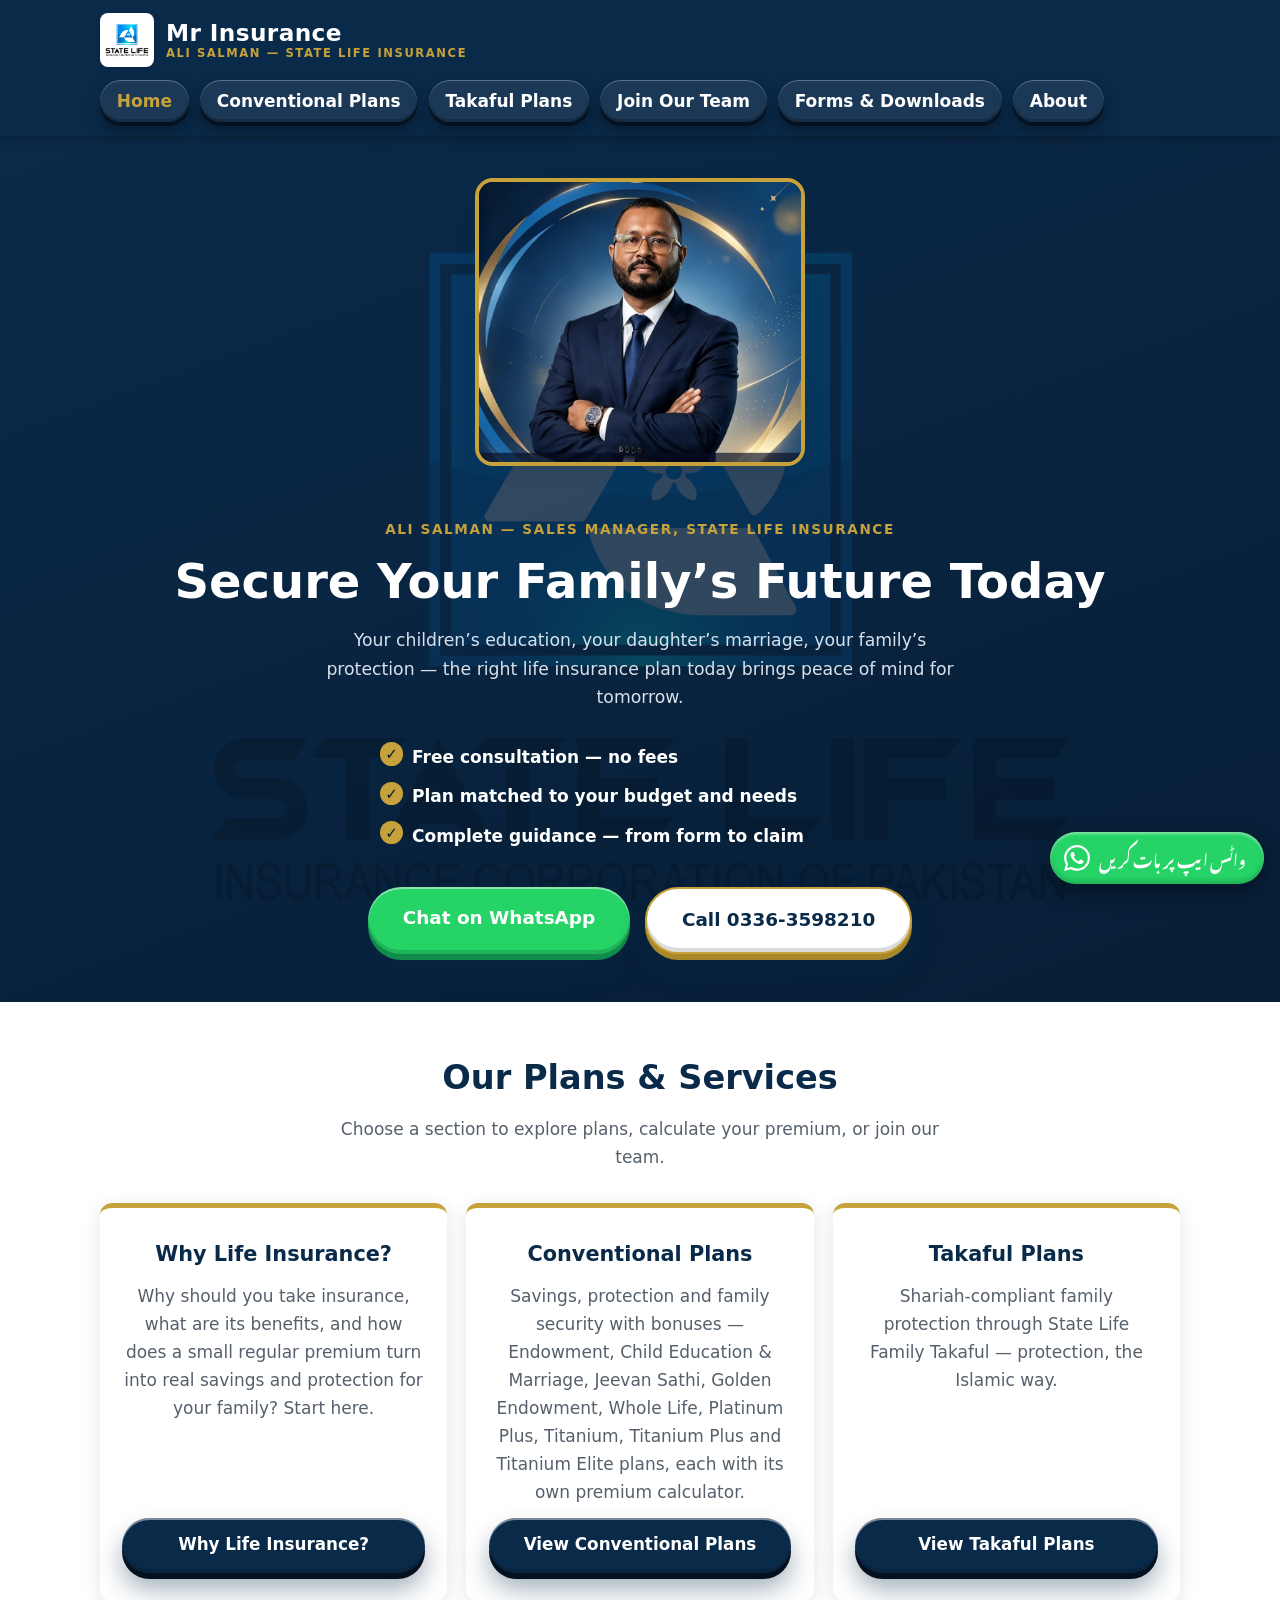
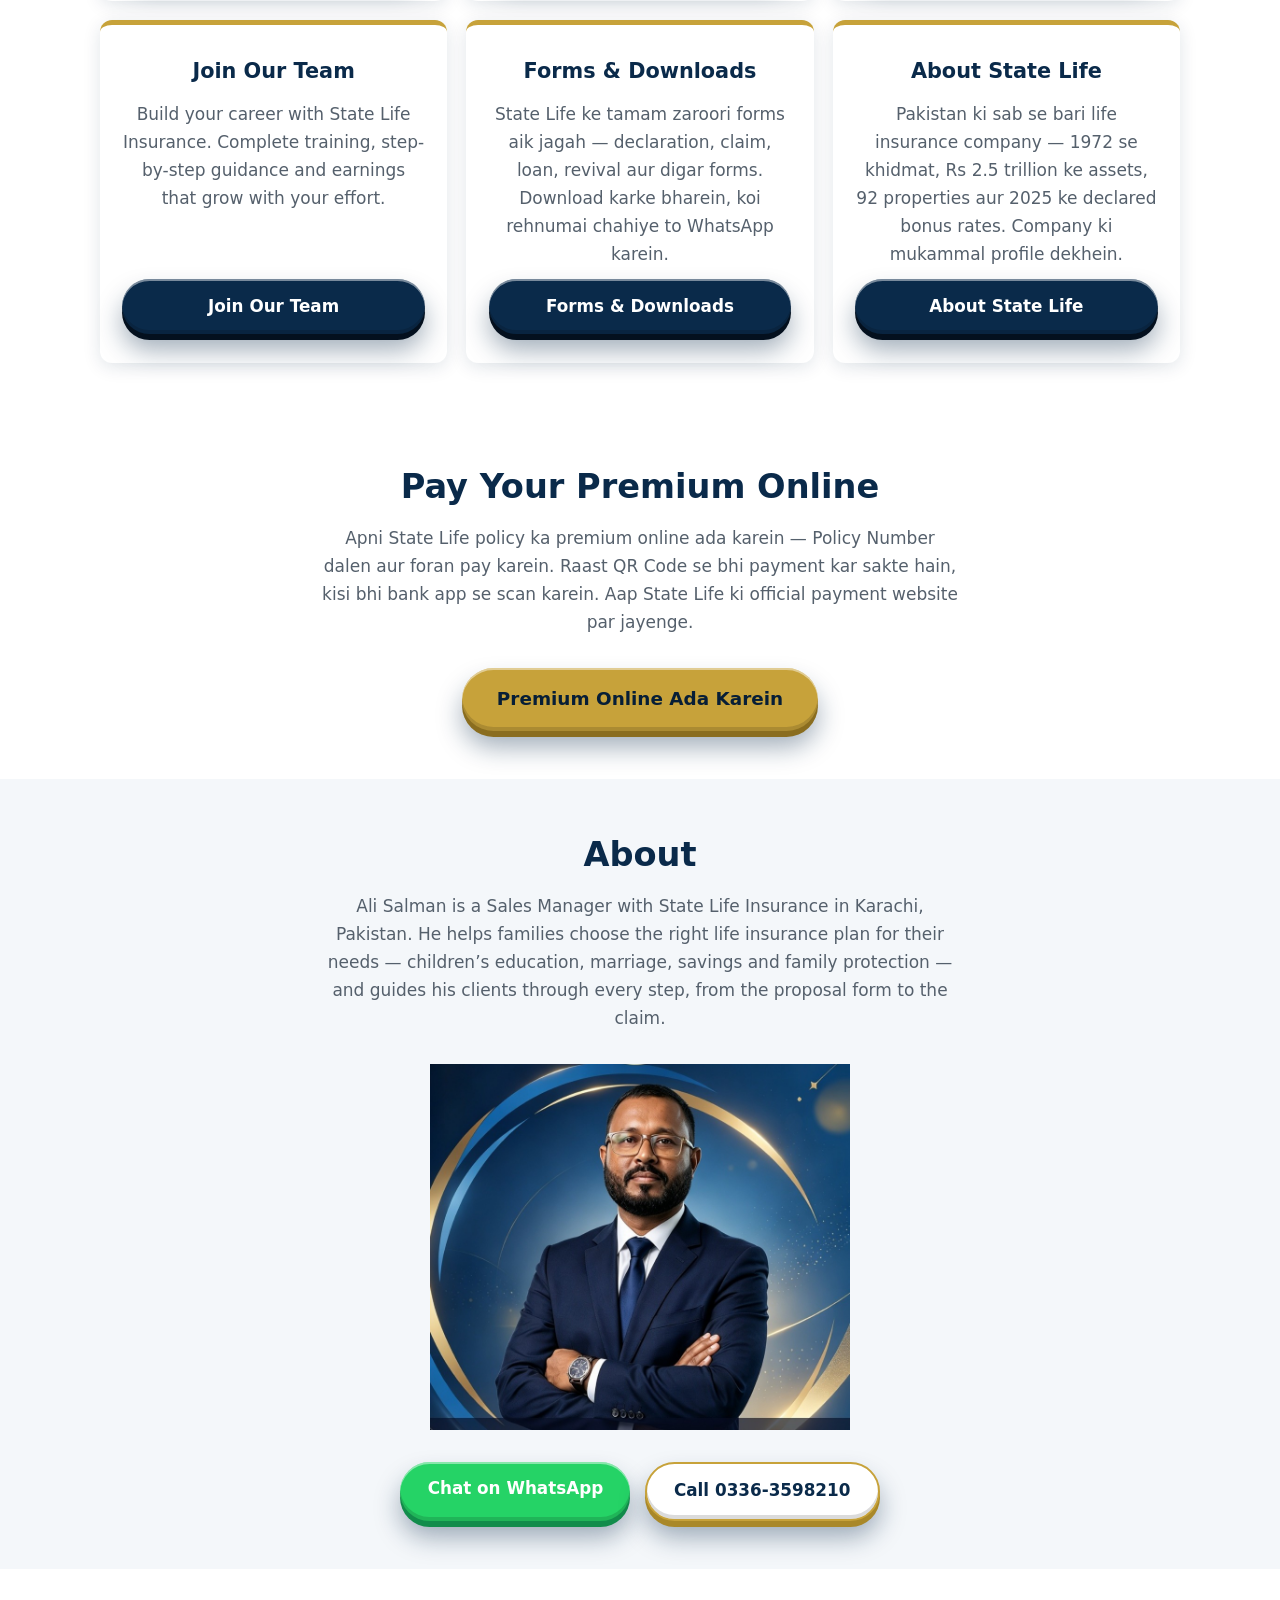
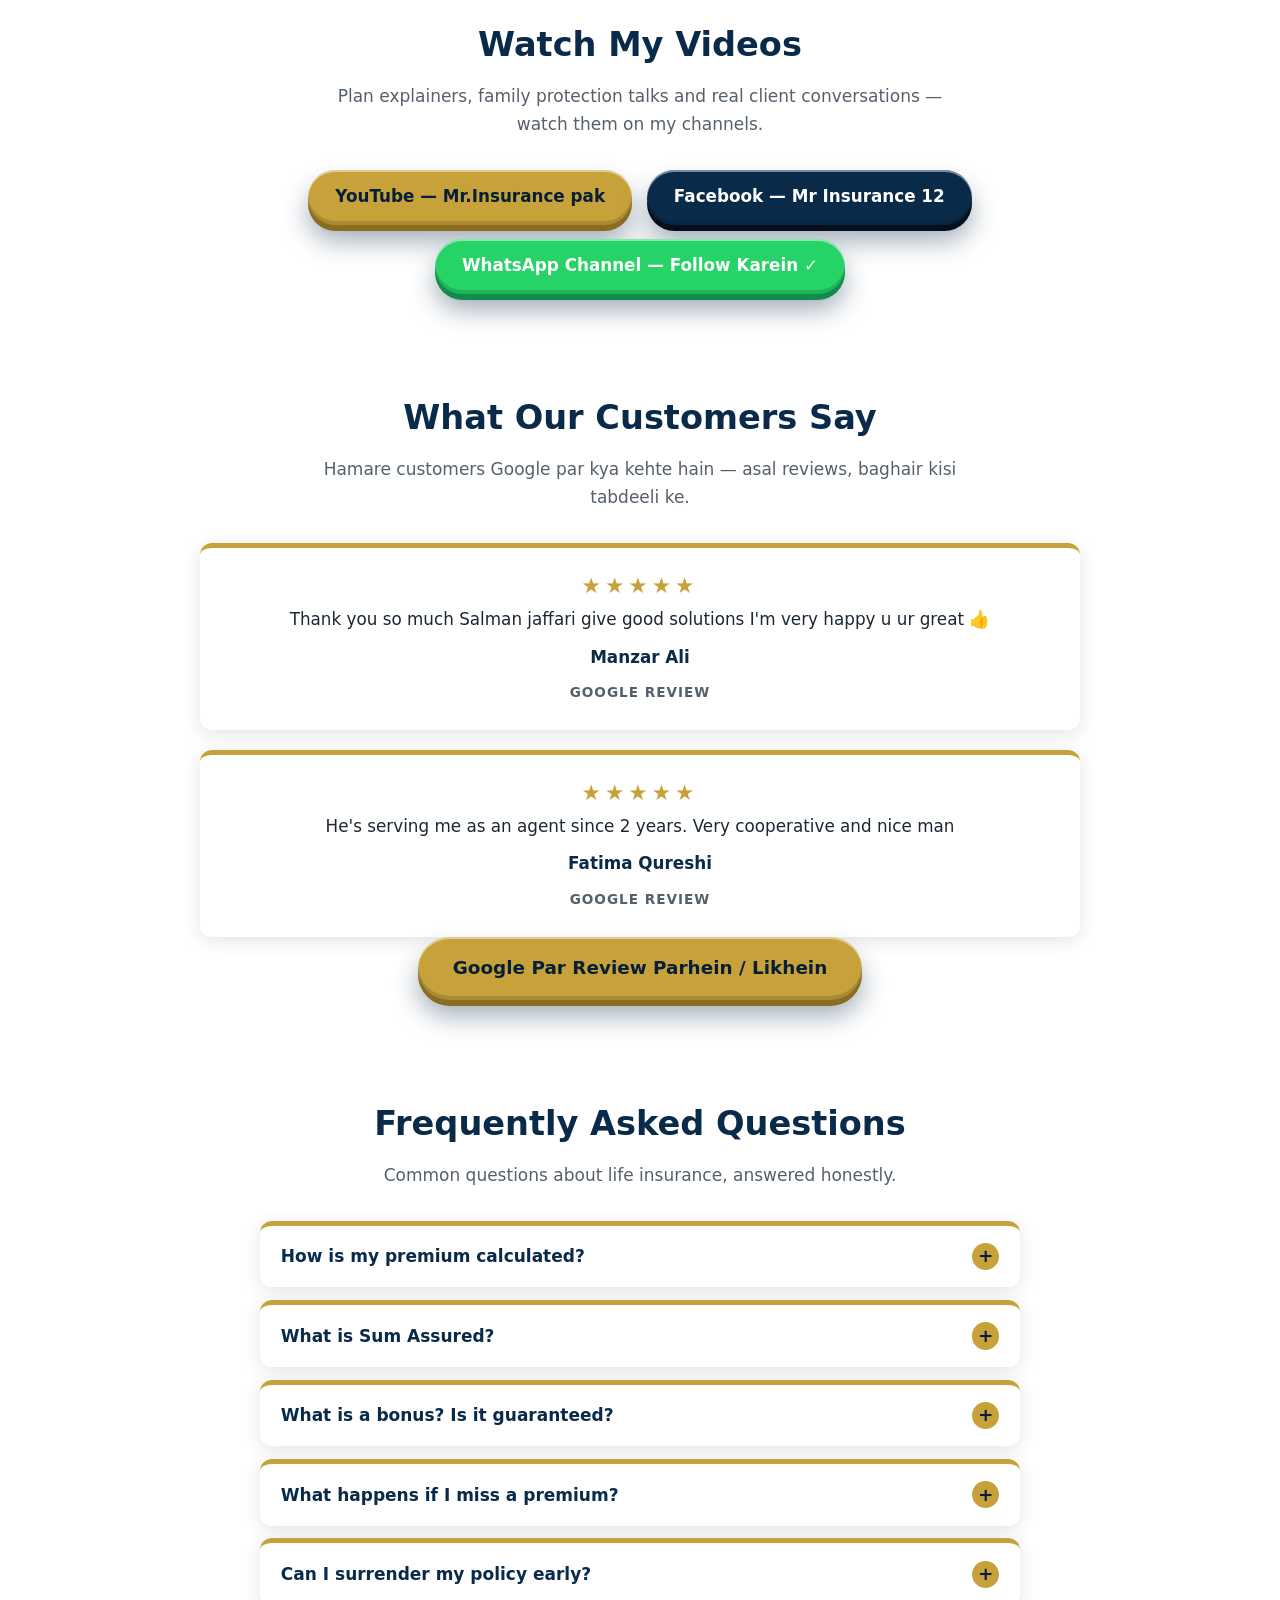
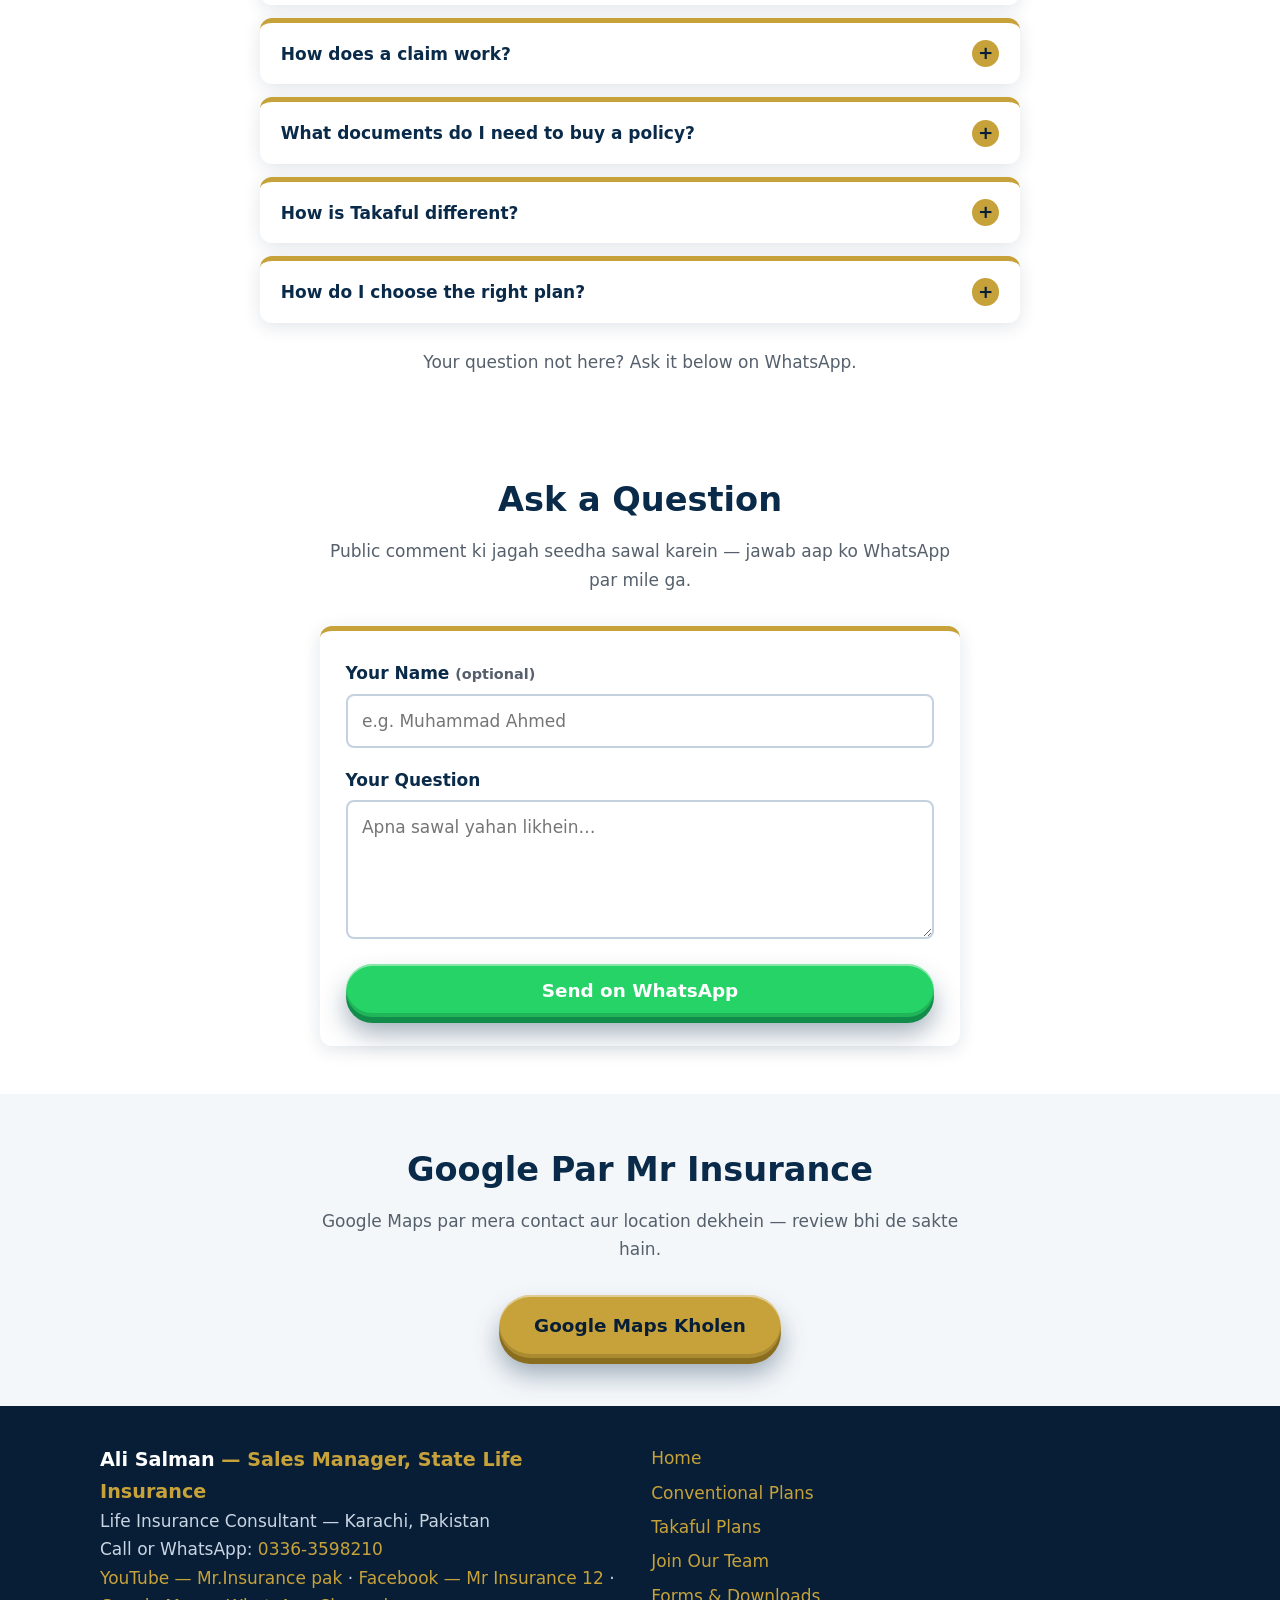
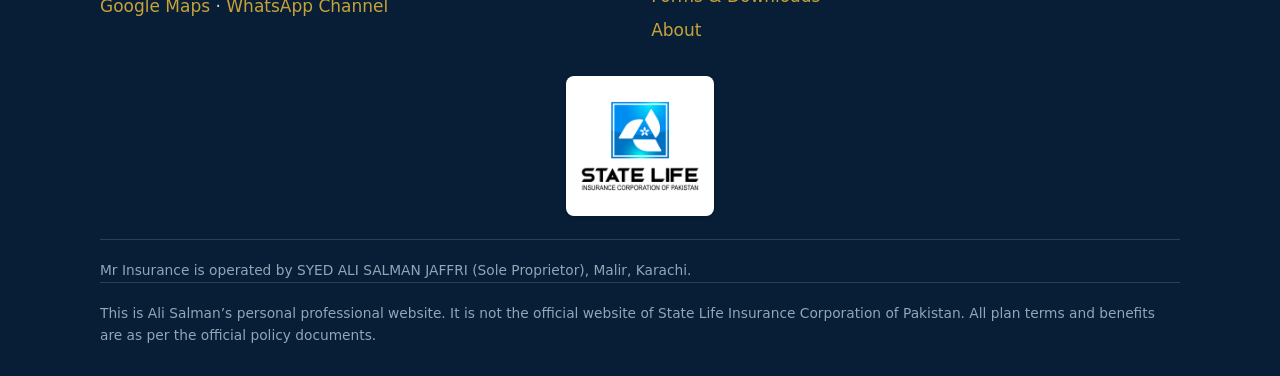
==== index.html @ e121107d "Add files via upload" ====
<!DOCTYPE html>
<html lang="en">
<head>
  <!-- Google tag (gtag.js) -->
<script async src="https://www.googletagmanager.com/gtag/js?id=AW-18501125572"></script>
<script>
  window.dataLayer = window.dataLayer || [];
  function gtag(){dataLayer.push(arguments);}
  gtag('js', new Date());

  gtag('config', 'AW-18501125572');
</script>

  <meta charset="UTF-8">
  <meta name="viewport" content="width=device-width, initial-scale=1.0, viewport-fit=cover">
  <meta name="color-scheme" content="light dark">
  <link rel="icon" href="data:,">
  <title>Mr Insurance — Ali Salman, Sales Manager, State Life Insurance</title>
  <meta name="description" content="Ali Salman, Sales Manager — State Life Insurance, Karachi. Life insurance plans for your family's protection. Free consultation: 0336-3598210.">
  <link rel="canonical" href="https://mrinsurance.pk/">
  <link rel="preconnect" href="https://fonts.googleapis.com">
  <link rel="preconnect" href="https://fonts.gstatic.com" crossorigin>
  <link href="https://fonts.googleapis.com/css2?family=Noto+Nastaliq+Urdu:wght@400;700&display=swap" rel="stylesheet">
  <style>
/* Mr Insurance — Ali Salman, Sales Manager, State Life Insurance
   Palette: deep navy #0A2A4A · gold #C7A23A · light grey #F4F7FA · WhatsApp green #25D366 (WhatsApp buttons only) */

:root {
  --navy: #0A2A4A;
  --navy-dark: #071E36;
  --gold: #C7A23A;
  --gold-dark: #A98829;
  --grey-bg: #F4F7FA;
  --ink: #1C2733;
  --muted: #55606C;
  --whatsapp: #25D366;
  --whatsapp-dark: #1DA851;
  --white: #FFFFFF;
  --radius: 12px;
  --shadow: 0 4px 18px rgba(10, 42, 74, 0.12);
  color-scheme: light;
}

@media (prefers-color-scheme: dark) {
  :root {
    --grey-bg: #0E2438;
    --ink: #E4EBF2;
    --muted: #A9BACA;
    --white: #0A1B2D;
    --shadow: 0 4px 18px rgba(0, 0, 0, 0.45);
    color-scheme: dark;
  }
  body { background: #0A1B2D; }
  .section h2, .content h2, .card h3, .page-head h1, .content .contact-line { color: #D9C98A; }
  .content a { color: #D9C98A; }
  .btn-call { background: transparent; color: #E4EBF2; }
  .btn-call:hover { background: var(--gold); color: var(--navy-dark); }
}

* { box-sizing: border-box; margin: 0; padding: 0; }

html { scroll-behavior: smooth; }

body {
  font-family: "Segoe UI", system-ui, -apple-system, Arial, sans-serif;
  color: var(--ink);
  background: var(--white);
  line-height: 1.65;
  font-size: 17px;
}

img { max-width: 100%; height: auto; display: block; }

a { color: var(--navy); }

.container { width: min(1080px, 92%); margin: 0 auto; }

/* ---------- Views (single-page navigation) ---------- */
.view { display: none; }
.view.active { display: block; }
.back-link {
  display: inline-block;
  margin-bottom: 1.4rem;
  font-weight: 700;
  text-decoration: none;
  color: var(--navy);
}
@media (prefers-color-scheme: dark) { .back-link { color: #D9C98A; } }
.back-link:hover { text-decoration: underline; }

/* ---------- Header ---------- */
.site-header {
  background: var(--navy);
  color: #FFFFFF;
  position: sticky;
  top: 0;
  z-index: 50;
  box-shadow: 0 2px 10px rgba(0, 0, 0, 0.25);
}
.header-inner {
  display: flex;
  align-items: center;
  justify-content: space-between;
  gap: 1rem;
  padding: 0.8rem 0;
}
.brand {
  color: #FFFFFF;
  text-decoration: none;
  font-size: 1.45rem;
  font-weight: 700;
  letter-spacing: 0.4px;
  line-height: 1.15;
}
.brand span { color: var(--gold); display: block; font-size: 0.72rem; font-weight: 600; letter-spacing: 1.6px; text-transform: uppercase; }
.brand-group { display: flex; align-items: center; gap: 0.75rem; min-width: 0; }
.logo-chip { background: #FFFFFF; border-radius: 8px; display: inline-flex; align-items: center; justify-content: center; flex-shrink: 0; box-shadow: 0 1px 4px rgba(0, 0, 0, 0.18); }
.logo-chip--header { padding: 5px; }
.logo-chip--header img { height: 44px; width: auto; max-width: none; display: block; }
.logo-chip--footer { padding: 10px 14px; }
.logo-chip--footer img { height: 120px; width: auto; max-width: 100%; display: block; }
@media (max-width: 560px) {
}
.footer-logo { text-align: center; margin-bottom: 1.4rem; }
@media (max-width: 560px) {
  .brand-group { gap: 0.55rem; }
  .logo-chip--header { padding: 4px; border-radius: 7px; }
  .logo-chip--header img { height: 38px; }
  .brand { font-size: 1.25rem; }
  .logo-chip--footer img { height: 104px; }
}
.nav-toggle {
  background: transparent;
  border: 2px solid var(--gold);
  color: #FFFFFF;
  border-radius: 8px;
  font-size: 1.2rem;
  line-height: 1;
  padding: 0.45rem 0.7rem;
  cursor: pointer;
  box-shadow:
    inset 0 2px 0 rgba(255, 255, 255, 0.25),
    inset 0 -3px 0 rgba(0, 0, 0, 0.25),
    0 5px 0 rgba(4, 16, 30, 0.9),
    0 12px 20px rgba(0, 0, 0, 0.35);
  transition: box-shadow 0.15s ease;
  animation: btn-float 3s ease-in-out infinite alternate;
}
.nav-toggle:hover {
  animation-play-state: paused;
  transform: translateY(-3px) scale(1.03);
  box-shadow:
    inset 0 2px 0 rgba(255, 255, 255, 0.3),
    inset 0 -3px 0 rgba(0, 0, 0, 0.25),
    0 8px 0 rgba(4, 16, 30, 0.9),
    0 18px 28px rgba(0, 0, 0, 0.45);
}
.main-nav { display: none; }
.main-nav.open { display: block; }
.main-nav ul { list-style: none; padding: 0 0 0.9rem; }
.main-nav li { margin-bottom: 0.55rem; }
.main-nav li:last-child { margin-bottom: 0; }
/* Raised 3D pills for the nav items — same layered-shadow depth and gentle
   automatic float as the buttons. */
.main-nav a {
  display: block;
  color: #FFFFFF;
  text-decoration: none;
  padding: 0.55rem 1.1rem;
  font-weight: 600;
  text-align: center;
  background: rgba(255, 255, 255, 0.07);
  border-radius: 999px;
  box-shadow:
    inset 0 1px 0 rgba(255, 255, 255, 0.28),
    inset 0 -3px 0 rgba(0, 0, 0, 0.22),
    0 4px 0 rgba(4, 16, 30, 0.9),
    0 10px 18px rgba(0, 0, 0, 0.35);
  transition: box-shadow 0.15s ease, background 0.12s ease;
  animation: btn-float 3s ease-in-out infinite alternate;
}
.main-nav li:nth-child(2) a { animation-delay: 0.4s; }
.main-nav li:nth-child(3) a { animation-delay: 0.8s; }
.main-nav li:nth-child(4) a { animation-delay: 1.2s; }
.main-nav li:nth-child(5) a { animation-delay: 1.6s; }
.main-nav a:hover {
  animation-play-state: paused;
  transform: translateY(-3px) scale(1.03);
  box-shadow:
    inset 0 1px 0 rgba(255, 255, 255, 0.32),
    inset 0 -3px 0 rgba(0, 0, 0, 0.22),
    0 7px 0 rgba(4, 16, 30, 0.9),
    0 16px 26px rgba(0, 0, 0, 0.45);
}
.main-nav a:hover, .main-nav a.active { color: var(--gold); }

@media (min-width: 820px) {
  .nav-toggle { display: none; }
  .main-nav { display: block; }
  .main-nav ul { display: flex; gap: 0.7rem; padding: 0 0 0.9rem; }
  .main-nav li { margin-bottom: 0; }
  .main-nav a { padding: 0.45rem 1.05rem; }
}

/* ---------- Hero ---------- */
.hero {
  position: relative;
  overflow: hidden;
  background: linear-gradient(160deg, var(--navy) 0%, var(--navy-dark) 100%);
  color: #FFFFFF;
  padding: 2.6rem 0 3rem;
  text-align: center;
}
.hero .eyebrow {
  color: var(--gold);
  font-weight: 700;
  letter-spacing: 1.6px;
  text-transform: uppercase;
  font-size: 0.85rem;
  margin-bottom: 0.8rem;
}
.hero h1 {
  font-size: clamp(1.9rem, 5.5vw, 3rem);
  line-height: 1.2;
  margin-bottom: 1rem;
}
.hero .sub { color: #D7E1EC; max-width: 640px; margin: 0 auto 1.6rem; font-size: 1.08rem; }
.hero-photo {
  width: 210px;
  height: 210px;
  object-fit: cover;
  object-position: center 4%;
  border-radius: 50%;
  border: 4px solid var(--gold);
  margin: 0 auto 1.6rem;
  box-shadow: var(--shadow);
}
.hero-poster {
  display: block;
  width: 330px;
  max-width: 86%;
  height: auto;
  border-radius: 18px;
  border: 4px solid var(--gold);
  box-shadow: var(--shadow);
  margin: 0 auto 1.6rem;
}
.hero-media {
  display: flex;
  align-items: center;
  justify-content: center;
  gap: 2.2rem;
  margin-bottom: 1.6rem;
}
.hero-media .hero-photo { margin: 0; }
/* Home view only: one fixed State Life logo watermark behind the whole scrolling Home page */
.home-watermark {
  position: fixed;
  top: 64%;
  left: 50%;
  transform: translate(-50%, -50%);
  width: min(92vw, 880px);
  max-width: none;
  opacity: 0.16;
  pointer-events: none;
  z-index: 1;
}
.hero .container { position: relative; z-index: 2; }
.ticks {
  list-style: none;
  max-width: 520px;
  margin: 0 auto 2rem;
  text-align: left;
}
.ticks li { padding: 0.35rem 0 0.35rem 2rem; position: relative; font-weight: 600; }
.ticks li::before {
  content: "✓";
  position: absolute;
  left: 0;
  top: 0.3rem;
  background: var(--gold);
  color: var(--navy-dark);
  width: 1.45rem;
  height: 1.45rem;
  border-radius: 50%;
  display: grid;
  place-items: center;
  font-size: 0.95rem;
  font-weight: 800;
}

/* ---------- Buttons ---------- */
/* Raised 3D ("ubhra hua") buttons: layered shadows (top highlight, solid
   bottom edge, deep drop shadow) plus a gentle automatic float. */
@keyframes btn-float {
  from { transform: translateY(-3px); }
  to   { transform: translateY(3px); }
}
.btn-row { display: flex; flex-wrap: wrap; gap: 0.9rem; justify-content: center; }
.btn {
  --btn-edge: #071E36;
  display: inline-block;
  text-decoration: none;
  font-weight: 700;
  font-size: 1.05rem;
  padding: 0.85rem 1.7rem;
  border-radius: 999px;
  box-shadow:
    inset 0 2px 0 rgba(255, 255, 255, 0.45),
    inset 0 -4px 0 rgba(0, 0, 0, 0.14),
    0 6px 0 var(--btn-edge),
    0 16px 26px rgba(10, 42, 74, 0.38);
  transition: box-shadow 0.15s ease, background 0.12s ease;
  animation: btn-float 3s ease-in-out infinite alternate;
}
.btn:hover {
  animation-play-state: paused;
  transform: translateY(-3px) scale(1.03);
  box-shadow:
    inset 0 2px 0 rgba(255, 255, 255, 0.5),
    inset 0 -4px 0 rgba(0, 0, 0, 0.14),
    0 9px 0 var(--btn-edge),
    0 24px 36px rgba(10, 42, 74, 0.48);
}
.btn:active {
  animation-play-state: paused;
  transform: translateY(2px) scale(0.99);
  box-shadow:
    inset 0 2px 0 rgba(255, 255, 255, 0.4),
    inset 0 -2px 0 rgba(0, 0, 0, 0.14),
    0 2px 0 var(--btn-edge),
    0 8px 14px rgba(10, 42, 74, 0.3);
}
.btn-whatsapp { --btn-edge: #128C4B; background: var(--whatsapp); color: #FFFFFF; }
.btn-whatsapp:hover { background: var(--whatsapp-dark); }
.btn-call { --btn-edge: #A98829; background: #FFFFFF; color: var(--navy); border: 2px solid var(--gold); }
.btn-call:hover { background: var(--gold); color: var(--navy-dark); }
.btn-gold { --btn-edge: #8A6D1F; background: var(--gold); color: var(--navy-dark); }
.btn-gold:hover { background: var(--gold-dark); color: #FFFFFF; }
.btn-navy { --btn-edge: #04101E; background: var(--navy); color: #FFFFFF; }
.btn-navy:hover { background: var(--navy-dark); color: var(--gold); }
.btn-large { font-size: 1.15rem; padding: 1rem 2.2rem; }
@media (prefers-reduced-motion: reduce) {
  .btn, .nav-toggle, .main-nav a { animation: none; }
  .btn:hover, .nav-toggle:hover, .main-nav a:hover { transform: none; }
}

/* ---------- Sections & cards ---------- */
.section { padding: 3rem 0; }
.section-grey { background: var(--grey-bg); }
.section h2 {
  text-align: center;
  color: var(--navy);
  font-size: clamp(1.5rem, 4vw, 2.1rem);
  margin-bottom: 0.6rem;
}
.section .lead { text-align: center; color: var(--muted); max-width: 640px; margin: 0 auto 2rem; }

.cards { display: grid; gap: 1.2rem; }
@media (min-width: 760px) { .cards { grid-template-columns: repeat(3, 1fr); } }
.card {
  background: var(--white);
  border-radius: var(--radius);
  box-shadow: var(--shadow);
  padding: 1.8rem 1.4rem;
  text-align: center;
  border-top: 5px solid var(--gold);
  display: flex;
  flex-direction: column;
  gap: 0.7rem;
}
@media (prefers-color-scheme: dark) { .card { background: #10293F; } }
.card h3 { color: var(--navy); font-size: 1.3rem; }
.card p { color: var(--muted); flex: 1; }

.plan-list { display: grid; gap: 1rem; max-width: 640px; margin: 0 auto; }
.plan-list .btn { text-align: center; }

/* ---------- Content pages ---------- */
.page-head {
  background: var(--grey-bg);
  border-bottom: 3px solid var(--gold);
  padding: 2.2rem 0 1.8rem;
  text-align: center;
}
.page-head h1 { color: var(--navy); font-size: clamp(1.7rem, 4.5vw, 2.4rem); }
.page-head .tagline { color: var(--gold-dark); font-weight: 700; font-size: 1.1rem; margin-top: 0.3rem; }

.content { padding: 2.4rem 0 3rem; }
.content .poster {
  border-radius: var(--radius);
  box-shadow: var(--shadow);
  margin: 0 auto 2rem;
  max-width: 680px;
  width: 100%;
}
.content .cert-caption {
  text-align: center;
  color: var(--navy);
  font-size: 1.2rem;
  font-weight: 700;
  margin: 2.2rem 0 0.9rem;
}
.content .certificate {
  border-radius: var(--radius);
  box-shadow: var(--shadow);
  margin: 0 auto 2rem;
  max-width: 820px;
  width: 100%;
}
.advisor-card {
  display: flex;
  align-items: center;
  gap: 1.6rem;
  background: #FFFFFF;
  border: 1px solid #E3E8EF;
  border-top: 5px solid var(--gold);
  border-radius: var(--radius);
  box-shadow: var(--shadow);
  padding: 1.4rem 1.6rem;
  margin: 1.8rem 0 2rem;
}
.advisor-card img {
  width: 170px;
  height: 170px;
  object-fit: cover;
  object-position: top center;
  border-radius: var(--radius);
  border: 3px solid var(--gold);
  flex-shrink: 0;
}
.advisor-card .advisor-label {
  color: var(--gold-dark);
  font-weight: 700;
  font-size: 0.85rem;
  letter-spacing: 1.6px;
  text-transform: uppercase;
  margin-bottom: 0.25rem;
}
.advisor-card .advisor-name {
  color: var(--navy);
  font-size: 1.45rem;
  font-weight: 800;
  line-height: 1.25;
  margin-bottom: 0.5rem;
}
.advisor-card p { margin-bottom: 0; }
@media (max-width: 640px) {
  .advisor-card { flex-direction: column; text-align: center; padding: 1.4rem 1.2rem; }
  .advisor-card img { width: 150px; height: 150px; }
}
.leader-card {
  display: flex;
  align-items: center;
  gap: 1.6rem;
  background: #FFFFFF;
  border: 1px solid #E3E8EF;
  border-top: 5px solid var(--gold);
  border-radius: var(--radius);
  box-shadow: var(--shadow);
  padding: 1.4rem 1.6rem;
  margin: 0 0 2rem;
}
@media (prefers-color-scheme: dark) { .leader-card { background: #10293F; border-color: #24405C; } }
.leader-card img {
  width: 170px;
  height: 170px;
  object-fit: cover;
  object-position: center 4%;
  border-radius: 50%;
  border: 4px solid var(--gold);
  flex-shrink: 0;
}
.leader-card img.anchor-top { object-position: center 9%; }
.leader-card .round-photo {
  width: 170px;
  height: 170px;
  border-radius: 50%;
  border: 4px solid var(--gold);
  overflow: hidden;
  flex-shrink: 0;
}
.leader-card .round-photo img {
  width: 100%;
  height: 100%;
  object-fit: cover;
  border: none;
  border-radius: 0;
  transform: scale(1.9);
  transform-origin: 50% 30%;
}
.leader-card .initials-photo {
  display: grid;
  place-items: center;
  background: var(--gold);
}
.leader-card .initials-photo span {
  font-size: 3.4rem;
  font-weight: 800;
  color: var(--navy-dark);
  letter-spacing: 2px;
  line-height: 1;
}
.leader-card .leader-role {
  color: var(--gold-dark);
  font-weight: 700;
  margin-bottom: 0.5rem;
}
.sr-codes{font-size:.92rem;color:#7a5b12;font-weight:600;letter-spacing:.02em;margin:.15rem 0 .35rem}
@media (prefers-color-scheme: dark) { .leader-card .leader-role { color: #D9C98A; } }
.leader-card .leader-name { font-weight: 700; color: var(--navy); font-size: 1.15rem; margin-bottom: 0.5rem; }
@media (prefers-color-scheme: dark) { .leader-card .leader-name { color: #D9C98A; } }
.leader-card h2 { margin-top: 0; }
.leader-card .btn-row { justify-content: flex-start; margin-top: 1rem; }
@media (max-width: 640px) {
  .leader-card { flex-direction: column; text-align: center; padding: 1.4rem 1.2rem; }
  .leader-card img { width: 150px; height: 150px; }
  .leader-card .round-photo { width: 150px; height: 150px; }
  .leader-card .round-photo img { width: 100%; height: 100%; }
  .leader-card .btn-row { justify-content: center; }
}
.cert-head {
  display: flex;
  align-items: center;
  justify-content: center;
  gap: 1.1rem;
  margin: 2.2rem 0 0.9rem;
}
.cert-head img {
  width: 84px;
  height: 84px;
  object-fit: cover;
  object-position: top center;
  border-radius: 50%;
  border: 3px solid var(--gold);
  flex-shrink: 0;
}
.cert-head .cert-caption { margin: 0; text-align: left; }
.cert-head .cert-by { color: var(--muted); font-size: 0.95rem; margin-top: 0.25rem; }
.poster-panel {
  background: linear-gradient(160deg, var(--navy) 0%, var(--navy-dark) 100%);
  border: 3px solid var(--gold);
  aspect-ratio: 1080 / 1500;
  display: flex;
  flex-direction: column;
  align-items: center;
  justify-content: center;
  text-align: center;
  padding: 2rem 1.5rem;
  gap: 0.8rem;
}
.poster-panel .panel-name {
  color: #FFFFFF;
  font-size: clamp(2rem, 7vw, 3.2rem);
  font-weight: 800;
  line-height: 1.15;
}
.poster-panel .panel-tag {
  color: var(--gold);
  font-size: clamp(1.05rem, 3.4vw, 1.4rem);
  font-weight: 700;
}
.poster-panel .panel-sub {
  color: #D7E1EC;
  font-size: 0.95rem;
  font-weight: 600;
  letter-spacing: 1.2px;
  text-transform: uppercase;
}
.content h2 { color: var(--navy); font-size: 1.35rem; margin: 1.8rem 0 0.6rem; }
.content p { margin-bottom: 1rem; }
.content ul, .content ol { margin: 0 0 1rem 1.4rem; }
.content li { margin-bottom: 0.45rem; }
.content .example {
  background: var(--grey-bg);
  border-left: 5px solid var(--gold);
  border-radius: 8px;
  padding: 1.1rem 1.3rem;
  margin: 1.6rem 0;
}
.content .note { color: var(--muted); font-size: 0.95rem; font-style: italic; }
.content .contact-line { font-weight: 700; color: var(--navy); text-align: center; margin-top: 1.6rem; }
.cta-box { text-align: center; margin: 2.2rem 0 0.6rem; display: grid; gap: 0.9rem; justify-items: center; }

/* ---------- Footer ---------- */
.site-footer {
  background: var(--navy-dark);
  color: #C9D5E2;
  padding: 2.4rem 0 1.8rem;
  margin-top: 0;
}
.site-footer .foot-name { color: #FFFFFF; font-size: 1.2rem; font-weight: 700; }
.site-footer .foot-name span { color: var(--gold); }
.site-footer a { color: var(--gold); text-decoration: none; }
.site-footer a:hover { text-decoration: underline; }
.footer-grid { display: grid; gap: 1.4rem; margin-bottom: 1.6rem; }
@media (min-width: 760px) { .footer-grid { grid-template-columns: 1fr 1fr; } }
.footer-nav { list-style: none; }
.footer-nav li { margin-bottom: 0.4rem; }
.disclaimer {
  border-top: 1px solid rgba(255, 255, 255, 0.15);
  padding-top: 1.2rem;
  font-size: 0.86rem;
  color: #93A5B8;
}
  /* Urdu RTL page (Why Life Insurance) */
.rtl-page .content { text-align: right; }
.rtl-page .content ul, .rtl-page .content ol { margin: 0 0 1rem; padding-right: 1.4rem; }
.rtl-page .content .example { border-left: none; border-right: 5px solid var(--gold); }
.rtl-page .content .note { font-style: normal; }
.rtl-page .content .contact-line { text-align: center; }

/* Urdu text in Nastaliq (Noto Nastaliq Urdu via Google Fonts). Nastaliq needs
   tall line-height or its lines overlap. */
.rtl-page, .wa-float { font-family: 'Noto Nastaliq Urdu', 'Segoe UI', serif; }
.rtl-page { line-height: 2.1; }
.rtl-page h1, .rtl-page h2, .rtl-page h3 { line-height: 2; }
.wa-float { line-height: 1.9; }
.cta-box { text-align: center; margin: 2.2rem 0 0.6rem; display: grid; gap: 0.9rem; justify-items: center; }

/* ---------- Footer ---------- */
.site-footer {
  background: var(--navy-dark);
  color: #C9D5E2;
  padding: 2.4rem 0 1.8rem;
  margin-top: 0;
}
.site-footer .foot-name { color: #FFFFFF; font-size: 1.2rem; font-weight: 700; }
.site-footer .foot-name span { color: var(--gold); }
.site-footer a { color: var(--gold); text-decoration: none; }
.site-footer a:hover { text-decoration: underline; }
.footer-grid { display: grid; gap: 1.4rem; margin-bottom: 1.6rem; }
@media (min-width: 760px) { .footer-grid { grid-template-columns: 1fr 1fr; } }
.footer-nav { list-style: none; }
.footer-nav li { margin-bottom: 0.4rem; }
.disclaimer {
  border-top: 1px solid rgba(255, 255, 255, 0.15);
  padding-top: 1.2rem;
  font-size: 0.86rem;
  color: #93A5B8;
}
/* Bonus illustration top box (Why Insurance page) */
.bonus-top {
  text-align: center;
  background: var(--grey-bg);
  border: 2px solid var(--gold);
  border-radius: var(--radius);
  box-shadow: var(--shadow);
  padding: 1.5rem 1.3rem;
  margin-bottom: 2rem;
  display: grid;
  gap: 0.9rem;
  justify-items: center;
}
.bonus-top p { margin: 0; font-size: 1.08rem; font-weight: 600; }
/* ---------- Ask a Question (WhatsApp form) ---------- */
.ask-card {
  background: var(--white);
  border-radius: var(--radius);
  box-shadow: var(--shadow);
  border-top: 5px solid var(--gold);
  padding: 1.8rem 1.6rem;
  max-width: 640px;
  margin: 0 auto;
  text-align: left;
}
.ask-field { margin-bottom: 1.1rem; }
.ask-field label {
  display: block;
  font-weight: 700;
  color: var(--navy);
  margin-bottom: 0.4rem;
}
.ask-field label .optional { color: var(--muted); font-weight: 600; font-size: 0.9rem; }
.ask-field input, .ask-field textarea {
  width: 100%;
  font: inherit;
  color: var(--ink);
  background: var(--white);
  border: 2px solid #C4D2DF;
  border-radius: 8px;
  padding: 0.7rem 0.9rem;
}
.ask-field input:focus, .ask-field textarea:focus { outline: none; border-color: var(--gold); }
.ask-field textarea { resize: vertical; min-height: 110px; }
.ask-field .field-error {
  border-color: #D64545 !important;
  background: #FDF0F0;
  box-shadow: 0 0 0 3px rgba(214, 69, 69, 0.25);
}
.ask-card .btn { width: 100%; border: none; cursor: pointer; font-family: inherit; text-align: center; }
/* ---------- FAQ (accordion) ---------- */
.faq-list { max-width: 760px; margin: 0 auto; display: grid; gap: 0.8rem; }
.faq-item {
  background: var(--white);
  border-radius: var(--radius);
  box-shadow: var(--shadow);
  border-top: 5px solid var(--gold);
  overflow: hidden;
}
.faq-q {
  width: 100%;
  display: flex;
  align-items: center;
  justify-content: space-between;
  gap: 1rem;
  background: transparent;
  border: none;
  cursor: pointer;
  font: inherit;
  font-weight: 700;
  color: var(--navy);
  text-align: left;
  padding: 1.05rem 1.3rem;
}
.faq-q .faq-icon {
  flex-shrink: 0;
  width: 1.7rem;
  height: 1.7rem;
  border-radius: 50%;
  background: var(--gold);
  color: var(--navy-dark);
  display: grid;
  place-items: center;
  font-size: 1.15rem;
  font-weight: 800;
  line-height: 1;
  transition: transform 0.2s ease;
}
.faq-item.open .faq-icon { transform: rotate(45deg); }
.faq-a { padding: 0 1.3rem 1.15rem; color: var(--muted); }
.faq-a[hidden] { display: none; }
.faq-note { text-align: center; color: var(--muted); max-width: 640px; margin: 1.6rem auto 0; }
/* ---------- Customer Reviews ---------- */
.review-grid { display: grid; gap: 1.2rem; max-width: 880px; margin: 0 auto; }
.review-card {
  background: var(--white);
  border-radius: var(--radius);
  box-shadow: var(--shadow);
  border-top: 5px solid var(--gold);
  padding: 1.7rem 1.5rem;
  text-align: center;
  display: flex;
  flex-direction: column;
  gap: 0.6rem;
}
.review-stars { color: var(--gold); font-size: 1.35rem; letter-spacing: 0.25rem; line-height: 1; }
.review-text { color: var(--ink); font-size: 1.05rem; flex: 1; }
.review-name { color: var(--navy); font-weight: 800; font-size: 1.05rem; }
.review-tag { color: var(--muted); font-size: 0.85rem; font-weight: 600; letter-spacing: 1px; text-transform: uppercase; }
</style>
<link rel="manifest" href="manifest.webmanifest">
<meta name="theme-color" content="#0A2A4A">
<link rel="apple-touch-icon" href="icon-192.png">
</head>
<body>

  <header class="site-header">
    <div class="container header-inner">
      <div class="brand-group">
        <span class="logo-chip logo-chip--header"><img src="assets/state-life-logo.png" alt="State Life Insurance Corporation of Pakistan" width="1080" height="1080"></span>
        <a class="brand" href="#home" data-nav="home">Mr Insurance<span>Ali Salman — State Life Insurance</span></a>
      </div>
      <button class="nav-toggle" aria-label="Open menu" aria-expanded="false">&#9776;</button>
    </div>
    <nav class="main-nav" aria-label="Main navigation">
      <div class="container">
        <ul>
          <li><a href="#home" data-nav="home">Home</a></li>
          <li><a href="#conventional-plans" data-nav="conventional-plans">Conventional Plans</a></li>
          <li><a href="#takaful-plans" data-nav="takaful-plans">Takaful Plans</a></li>
          <li><a href="#join-our-team" data-nav="join-our-team">Join Our Team</a></li>
          <li><a href="#forms-downloads" data-nav="forms-downloads">Forms &amp; Downloads</a></li>
          <li><a href="#about" data-nav="about">About</a></li>
        </ul>
      </div>
    </nav>
  </header>

  <main>
    <!-- ================= HOME ================= -->
    <section class="view" data-view="home">
      <img class="home-watermark" src="assets/state-life-logo.png" alt="" aria-hidden="true" width="1080" height="1080">
      <div class="hero">
        <div class="container">
          <div class="hero-media">
            <img class="hero-poster" src="ali-salman-poster-clean.jpg" alt="Ali Salman — Sales Manager, State Life Insurance">
          </div>
          <p class="eyebrow">Ali Salman — Sales Manager, State Life Insurance</p>
          <h1>Secure Your Family&rsquo;s Future Today</h1>
          <p class="sub">Your children&rsquo;s education, your daughter&rsquo;s marriage, your family&rsquo;s protection — the right life insurance plan today brings peace of mind for tomorrow.</p>
          <ul class="ticks">
            <li>Free consultation — no fees</li>
            <li>Plan matched to your budget and needs</li>
            <li>Complete guidance — from form to claim</li>
          </ul>
          <div class="btn-row">
            <a class="btn btn-whatsapp btn-large" href="https://wa.me/Mr.insurance12" target="_blank" rel="noopener">Chat on WhatsApp</a>
            <a class="btn btn-call btn-large" href="tel:+923363598210">Call 0336-3598210</a>
          </div>
        </div>
      </div>

      <div class="section">
        <div class="container">
          <h2>Our Plans &amp; Services</h2>
          <p class="lead">Choose a section to explore plans, calculate your premium, or join our team.</p>
          <div class="cards">
            <article class="card">
              <h3>Why Life Insurance?</h3>
              <p>Why should you take insurance, what are its benefits, and how does a small regular premium turn into real savings and protection for your family? Start here.</p>
              <a class="btn btn-navy" href="#why-insurance" data-nav="why-insurance">Why Life Insurance?</a>
            </article>
            <article class="card">
              <h3>Conventional Plans</h3>
              <p>Savings, protection and family security with bonuses — Endowment, Child Education &amp; Marriage, Jeevan Sathi, Golden Endowment, Whole Life, Platinum Plus, Titanium, Titanium Plus and Titanium Elite plans, each with its own premium calculator.</p>
              <a class="btn btn-navy" href="#conventional-plans" data-nav="conventional-plans">View Conventional Plans</a>
            </article>
            <article class="card">
              <h3>Takaful Plans</h3>
              <p>Shariah-compliant family protection through State Life Family Takaful — protection, the Islamic way.</p>
              <a class="btn btn-navy" href="#takaful-plans" data-nav="takaful-plans">View Takaful Plans</a>
            </article>
            <article class="card">
              <h3>Join Our Team</h3>
              <p>Build your career with State Life Insurance. Complete training, step-by-step guidance and earnings that grow with your effort.</p>
              <a class="btn btn-navy" href="#join-our-team" data-nav="join-our-team">Join Our Team</a>
            </article>
            <article class="card">
              <h3>Forms &amp; Downloads</h3>
              <p>State Life ke tamam zaroori forms aik jagah — declaration, claim, loan, revival aur digar forms. Download karke bharein, koi rehnumai chahiye to WhatsApp karein.</p>
              <a class="btn btn-navy" href="#forms-downloads" data-nav="forms-downloads">Forms &amp; Downloads</a>
            </article>
            <article class="card">
              <h3>About State Life</h3>
              <p>Pakistan ki sab se bari life insurance company — 1972 se khidmat, Rs 2.5 trillion ke assets, 92 properties aur 2025 ke declared bonus rates. Company ki mukammal profile dekhein.</p>
              <a class="btn btn-navy" href="#about-state-life" data-nav="about-state-life">About State Life</a>
            </article>
            
          </div>
        </div>
      </div>

      <div class="section" id="pay-premium">
        <div class="container">
          <h2>Pay Your Premium Online</h2>
          <p class="lead">Apni State Life policy ka premium online ada karein — Policy Number dalen aur foran pay karein. Raast QR Code se bhi payment kar sakte hain, kisi bhi bank app se scan karein. Aap State Life ki official payment website par jayenge.</p>
          <div class="btn-row">
            <a class="btn btn-gold btn-large" href="https://epay.statelife.com.pk/ords/dgpay/r/digital-payments/epay-new-page" target="_blank" rel="noopener">Premium Online Ada Karein</a>
          </div>
        </div>
      </div>

      <div class="section section-grey" id="about">
        <div class="container">
          <h2>About</h2>
          <p class="lead">Ali Salman is a Sales Manager with State Life Insurance in Karachi, Pakistan. He helps families choose the right life insurance plan for their needs — children&rsquo;s education, marriage, savings and family protection — and guides his clients through every step, from the proposal form to the claim.</p>
          <img class="poster" style="max-width:420px;display:block;margin:0 auto 2rem" src="ali-salman-poster-clean.jpg" alt="Ali Salman — Sales Manager, State Life Insurance">
          <div class="btn-row">
            <a class="btn btn-whatsapp" href="https://wa.me/Mr.insurance12" target="_blank" rel="noopener">Chat on WhatsApp</a>
            <a class="btn btn-call" href="tel:+923363598210">Call 0336-3598210</a>
          </div>
        </div>
      </div>

      <div class="section">
        <div class="container">
          <h2>Watch My Videos</h2>
          <p class="lead">Plan explainers, family protection talks and real client conversations — watch them on my channels.</p>
          <div class="btn-row">
            <a class="btn btn-gold" href="https://www.youtube.com/channel/UCp9t9qunzooIxaZr7z1egow" target="_blank" rel="noopener">YouTube — Mr.Insurance pak</a>
            <a class="btn btn-navy" href="https://www.facebook.com/mr.insurance12/" target="_blank" rel="noopener">Facebook — Mr Insurance 12</a>
            <a class="btn btn-whatsapp" href="https://whatsapp.com/channel/0029Vb9NHrhBVJl2GLuGsY3D" target="_blank" rel="noopener">WhatsApp Channel — Follow Karein &#10003;</a>
          </div>
        </div>
      </div>
<div class="section">
        <div class="container">
          <h2>What Our Customers Say</h2>
          <p class="lead">Hamare customers Google par kya kehte hain — asal reviews, baghair kisi tabdeeli ke.</p>
          <div class="review-grid">
            <article class="review-card">
              <div class="review-stars" aria-label="5 out of 5 stars">&#9733;&#9733;&#9733;&#9733;&#9733;</div>
              <p class="review-text">Thank you so much Salman jaffari give good solutions I'm very happy u ur great 👍</p>
              <p class="review-name">Manzar Ali</p>
              <p class="review-tag">Google Review</p>
            </article>
            <article class="review-card">
              <div class="review-stars" aria-label="5 out of 5 stars">&#9733;&#9733;&#9733;&#9733;&#9733;</div>
              <p class="review-text">He's serving me as an agent since 2 years. Very cooperative and nice man</p>
              <p class="review-name">Fatima Qureshi</p>
              <p class="review-tag">Google Review</p>
            </article>
          </div>
          <div class="btn-row">
            <a class="btn btn-gold btn-large" href="https://maps.app.goo.gl/YRR2cD9aTf6h1jiX6?g_st=awb" target="_blank" rel="noopener">Google Par Review Parhein / Likhein</a>
          </div>
        </div>
      </div>
<div class="section">
        <div class="container">
          <h2>Frequently Asked Questions</h2>
          <p class="lead">Common questions about life insurance, answered honestly.</p>
          <div class="faq-list">
            <div class="faq-item">
              <button type="button" class="faq-q" aria-expanded="false">How is my premium calculated?<span class="faq-icon" aria-hidden="true">+</span></button>
              <div class="faq-a" hidden>
                <p>It depends on your age, the plan, the term and the Sum Assured you choose. Use the free calculator on the plan&rsquo;s page to see your exact premium.</p>
              </div>
            </div>
            <div class="faq-item">
              <button type="button" class="faq-q" aria-expanded="false">What is Sum Assured?<span class="faq-icon" aria-hidden="true">+</span></button>
              <div class="faq-a" hidden>
                <p>The basic cover amount your policy is issued for. With-profit plans can also earn bonuses declared by State Life, which increase the payable amount over time.</p>
              </div>
            </div>
            <div class="faq-item">
              <button type="button" class="faq-q" aria-expanded="false">What is a bonus? Is it guaranteed?<span class="faq-icon" aria-hidden="true">+</span></button>
              <div class="faq-a" hidden>
                <p>State Life shares its surplus with with-profit policyholders as bonus, declared after its valuations. Bonus rates vary from year to year and are not guaranteed in advance — the Bonus Illustration tool on this website shows an estimate on the latest declared rates.</p>
              </div>
            </div>
            <div class="faq-item">
              <button type="button" class="faq-q" aria-expanded="false">What happens if I miss a premium?<span class="faq-icon" aria-hidden="true">+</span></button>
              <div class="faq-a" hidden>
                <p>There is a grace period after the due date. If it passes unpaid, the policy can lapse, but lapsed policies can usually be revived under State Life rules — contact us quickly for guidance.</p>
              </div>
            </div>
            <div class="faq-item">
              <button type="button" class="faq-q" aria-expanded="false">Can I surrender my policy early?<span class="faq-icon" aria-hidden="true">+</span></button>
              <div class="faq-a" hidden>
                <p>Policies acquire a surrender value under State Life rules after premiums have been paid for the required period. The exact value is worked out from your policy&rsquo;s own cash value, so ask us for your exact figure.</p>
              </div>
            </div>
            <div class="faq-item">
              <button type="button" class="faq-q" aria-expanded="false">How does a claim work?<span class="faq-icon" aria-hidden="true">+</span></button>
              <div class="faq-a" hidden>
                <p>Inform us or State Life, submit the required documents, and State Life settles the claim after verification. Ali Salman personally guides his clients through every step, from intimation to payment.</p><p>For a death claim, the nominee should keep these documents ready:<br>&bull; Death certificate of the deceased<br>&bull; CNIC cancellation certificate (from NADRA)<br>&bull; Original policy document<br>&bull; Nominee&rsquo;s application (claim form)</p>
              </div>
            </div>
            <div class="faq-item">
              <button type="button" class="faq-q" aria-expanded="false">What documents do I need to buy a policy?<span class="faq-icon" aria-hidden="true">+</span></button>
              <div class="faq-a" hidden>
                <p>To start your policy, please keep these documents ready:<br>&bull; Your CNIC copy<br>&bull; Nominee&rsquo;s CNIC &mdash; 2 copies<br>&bull; Job card and payslip (if you are in service)<br>&bull; If your premium is above Rs 50,000, the last 6 months&rsquo; bank statement is also required<br>&bull; If you run a business, your business proof is also required</p><p>A medical examination is needed only where State Life&rsquo;s underwriting requires it.</p>
              </div>
            </div>
            <div class="faq-item">
              <button type="button" class="faq-q" aria-expanded="false">How is Takaful different?<span class="faq-icon" aria-hidden="true">+</span></button>
              <div class="faq-a" hidden>
                <p>Takaful is the Shariah-compliant alternative based on mutual cooperation and shared responsibility, run under a Shariah advisor — see the Takaful plans and the Shariah Compliance Certificate on this website.</p>
              </div>
            </div>
            <div class="faq-item">
              <button type="button" class="faq-q" aria-expanded="false">How do I choose the right plan?<span class="faq-icon" aria-hidden="true">+</span></button>
              <div class="faq-a" hidden>
                <p>It depends on your goal — children&rsquo;s education, savings, family protection or a single-premium investment — and your budget. Try the calculators, or ask on WhatsApp for free, personal advice.</p>
              </div>
            </div>
          </div>
          <p class="faq-note">Your question not here? Ask it below on WhatsApp.</p>
        </div>
      </div>
<div class="section">
        <div class="container">
          <h2>Ask a Question</h2>
          <p class="lead">Public comment ki jagah seedha sawal karein — jawab aap ko WhatsApp par mile ga.</p>
          <form class="ask-card" id="ask-form" novalidate>
            <div class="ask-field">
              <label for="ask-name">Your Name <span class="optional">(optional)</span></label>
              <input type="text" id="ask-name" name="name" autocomplete="name" placeholder="e.g. Muhammad Ahmed">
            </div>
            <div class="ask-field">
              <label for="ask-question">Your Question</label>
              <textarea id="ask-question" name="question" rows="4" placeholder="Apna sawal yahan likhein…"></textarea>
            </div>
            <button type="button" class="btn btn-whatsapp btn-large" id="ask-send">Send on WhatsApp</button>
          </form>
        </div>
      </div>

      <div class="section section-grey">
        <div class="container">
          <h2>Google Par Mr Insurance</h2>
          <p class="lead">Google Maps par mera contact aur location dekhein — review bhi de sakte hain.</p>
          <div class="btn-row">
            <a class="btn btn-gold btn-large" href="https://maps.app.goo.gl/YRR2cD9aTf6h1jiX6?g_st=awb" target="_blank" rel="noopener">Google Maps Kholen</a>
          </div>
        </div>
      </div>
    </section>

    <!-- ================= CONVENTIONAL PLANS ================= -->
    <section class="view" data-view="conventional-plans">
      <div class="page-head">
        <div class="container">
          <h1>Conventional Plans</h1>
          <p class="tagline">Life Insurance Plans by State Life</p>
        </div>
      </div>

      <div class="content">
        <div class="container">
          <p>Our conventional life insurance plans — savings, protection and family security, with bonuses. Choose a plan to see its details and calculate your own premium:</p>

          <div class="plan-list">
            <a class="btn btn-navy" href="#endowment-plan" data-nav="endowment-plan">Endowment Plan</a>
            <a class="btn btn-navy" href="#child-education-marriage-plan" data-nav="child-education-marriage-plan">Child Education &amp; Marriage Plan</a>
            <a class="btn btn-navy" href="#jeevan-sathi-plan" data-nav="jeevan-sathi-plan">Jeevan Sathi Plan</a>
            <a class="btn btn-navy" href="#golden-endowment-plan" data-nav="golden-endowment-plan">Golden Endowment Plan</a>
            <a class="btn btn-navy" href="#whole-life-plan" data-nav="whole-life-plan">Whole Life Plan</a>
            <a class="btn btn-navy" href="#platinum-plus-plan" data-nav="platinum-plus-plan">Platinum Plus</a>
            <a class="btn btn-navy" href="#titanium-plan" data-nav="titanium-plan">Titanium</a>
            <a class="btn btn-navy" href="#titanium-plus-plan" data-nav="titanium-plus-plan">Titanium Plus</a>
            <a class="btn btn-navy" href="#titanium-elite-plan" data-nav="titanium-elite-plan">Titanium Elite</a>
            <a class="btn btn-navy" href="#personal-pension-plan" data-nav="personal-pension-plan">Personal Pension Scheme</a>
            <a class="btn btn-navy" href="#term-insurance-plan" data-nav="term-insurance-plan">Term Insurance — Nigehban Plan</a>
          </div>

          <p class="contact-line">Confused about which plan suits you? Get free advice:<br>
          Call or WhatsApp Ali Salman — Sales Manager, State Life Insurance: <a href="tel:+923363598210">0336-3598210</a></p>

          <div class="cta-box">
            <a class="btn btn-whatsapp" href="https://wa.me/Mr.insurance12" target="_blank" rel="noopener">Chat on WhatsApp</a>
          </div>
        </div>
      </div>
    </section>

    <!-- ================= TAKAFUL PLANS ================= -->
    <section class="view" data-view="takaful-plans">
      <div class="page-head">
        <div class="container">
          <h1>Takaful Plans</h1>
          <p class="tagline">Shariah-Compliant Family Protection</p>
        </div>
      </div>

      <div class="content">
        <div class="container">
          <p>Takaful is a Shariah-compliant system of mutual protection. Under State Life Family Takaful (Wakalah–Waqf model), participants contribute on the basis of <strong>Tabarru (donation)</strong> into a common Waqf fund, and the fund supports any participant&rsquo;s family in time of need — protection, the Islamic way.</p>

          <p>Our Takaful plans — Shariah-compliant protection and savings. Choose a plan to see its details and calculate your own contribution:</p>

          <div class="advisor-card">
            <img src="assets/mufti-hassaan-kaleem.jpg" alt="Mufti Muhammad Hassaan Kaleem — Shariah Advisor, State Life Window Takaful Operations">
            <div>
              <p class="advisor-label">Shariah Advisor</p>
              <p class="advisor-name">Mufti Muhammad Hassaan Kaleem</p>
              <p>Shariah Advisor — State Life Window Takaful Operations. Inhi ke dastakhat se hamare Takaful plans ka Shariah Compliance Certificate jari hua hai.</p>
            </div>
          </div>

          <div class="plan-list">
            <a class="btn btn-navy" href="#takaful-endowment-plan" data-nav="takaful-endowment-plan">Takaful Endowment Plan</a>
            <a class="btn btn-navy" href="#takaful-child-education-marriage-plan" data-nav="takaful-child-education-marriage-plan">Takaful Child Education &amp; Marriage Plan</a>
            <a class="btn btn-navy" href="#takaful-golden-endowment-plan" data-nav="takaful-golden-endowment-plan">Takaful Golden Endowment Plan</a>
            <a class="btn btn-navy" href="#takaful-savings-plan" data-nav="takaful-savings-plan">Takaful Savings Plan</a>
            <a class="btn btn-navy" href="#takaful-platinum-plus-plan" data-nav="takaful-platinum-plus-plan">Takaful Platinum Plus Plan</a>
          </div>

          <p class="contact-line">Call or WhatsApp Ali Salman — Sales Manager, State Life Insurance: <a href="tel:+923363598210">0336-3598210</a></p>

          <div class="cta-box">
            <a class="btn btn-whatsapp" href="https://wa.me/Mr.insurance12" target="_blank" rel="noopener">Contact on WhatsApp</a>
          </div>
        </div>
      </div>
    </section>

    <!-- ================= JOIN OUR TEAM ================= -->
    <section class="view" data-view="join-our-team">
      <div class="page-head">
        <div class="container">
          <h1>Join Our Team</h1>
          <p class="tagline">Build Your Career with State Life Insurance</p>
        </div>
      </div>

      <div class="content">
        <div class="container">
          <div class="leader-card">
            <img class="anchor-top" src="assets/area-manager-hassan-abbas.png" alt="Syed Hassan Abbas, Area Manager — State Life Insurance">
            <div>
              <h2>Our Area Manager</h2>
              <p class="leader-name">Syed Hassan Abbas — Area Manager, State Life Insurance</p>
              <p>Syed Hassan Abbas is the Area Manager of our organization at State Life Insurance. Under his leadership and supervision, our teams serve families across Karachi. Representatives who join through this page become part of his organization and grow under the guidance of experienced managers.</p>
            </div>
          </div>

          <div class="leader-card">
            <img src="assets/ali-salman.jpg" alt="Ali Salman, Sales Manager — State Life Insurance">
            <div>
              <h2>Meet Your Team Leader</h2>
              <p>Ali Salman — Sales Manager, State Life Insurance, Karachi. Ali Salman leads a growing team of insurance representatives at State Life. Everyone who joins his team receives complete training and personal guidance at every step — from the first form to the first policy. In his team, hard work is recognised and achievers are honoured. If you want to build your career and income with State Life, you will not be alone — you will learn directly from an experienced leader.</p>
              <p class="sr-codes">Conventional Code: <b>719412</b> &nbsp;·&nbsp; Takaful Code: <b>701140</b></p>
              <div class="btn-row">
                <a class="btn btn-whatsapp" href="https://wa.me/Mr.insurance12" target="_blank" rel="noopener">WhatsApp: 0336-3598210</a>
                <a class="btn btn-call" href="tel:+923363598210">Call 0336-3598210</a>
              </div>
            </div>
          </div>

          <h2>Our Team</h2>

          <div class="leader-card">
            <div class="round-photo">
              <img src="assets/syed-murtaza-aftab-abidi.jpg" alt="Syed Murtaza Aftab Abidi, Sales Representative — State Life Insurance">
            </div>
            <div>
              <p class="leader-name">Syed Murtaza Aftab Abidi</p>
              <p class="leader-role">Sales Representative — State Life Insurance</p>
              <p class="sr-codes">SR Code: <b>5198393</b> &nbsp;·&nbsp; Takaful Code: <b>3310256</b></p>
              <p>A Sales Representative in Ali Salman&rsquo;s team, helping families protect their future with the right life insurance and Takaful plans.</p>
            </div>
          </div>

          <div class="leader-card">
            <div class="round-photo">
              <img src="assets/bilawal-ali.jpg" alt="Bilawal Ali, Sales Representative — State Life Insurance" style="object-position: center 12%; transform-origin: 50% 20%;">
            </div>
            <div>
              <p class="leader-name">Bilawal Ali</p>
              <p class="leader-role">Sales Representative — State Life Insurance</p>
              <p class="sr-codes">SR Code: <b>5198525</b> &nbsp;·&nbsp; Takaful Code: <b>3310294</b></p>
              <p>A Sales Representative in Ali Salman&rsquo;s team, helping families secure their future with the right life insurance and Takaful plans.</p>
            </div>
          </div>

          <div class="leader-card">
            <div class="round-photo">
              <img src="assets/dr-shafeeq.jpg" alt="Dr. Muhammad Shafeeq, Sales Representative — State Life Insurance" style="object-position: center 12%; transform-origin: 55% 18%;">
            </div>
            <div>
              <p class="leader-name">Dr. Muhammad Shafeeq</p>
              <p class="leader-role">Sales Representative — State Life Insurance</p>
              <p class="sr-codes">SR Code: <b>5198688</b></p>
              <p>A Sales Representative in Ali Salman&rsquo;s team, helping families secure their future with the right life insurance and Takaful plans.</p>
            </div>
          </div>

          <div class="leader-card">
            <div class="round-photo">
              <img src="assets/syed-imran-haider.jpg" alt="Syed Imran Haider, Sales Representative — State Life Insurance" style="object-position: center 13%; transform: scale(1.35); transform-origin: 100% 50%;">
            </div>
            <div>
              <p class="leader-name">Syed Imran Haider</p>
              <p class="leader-role">Sales Representative — State Life Insurance</p>
              <p class="sr-codes">SR Code: <b>5198838</b> &nbsp;·&nbsp; Takaful Code: <b>3310372</b></p>
              <p>A Sales Representative in Ali Salman&rsquo;s team, helping families secure their future with the right life insurance and Takaful plans.</p>
            </div>
          </div>

          <div class="leader-card">
            <div class="round-photo initials-photo" role="img" aria-label="Samreen Zehra, Sales Representative — State Life Insurance">
              <span aria-hidden="true">SZ</span>
            </div>
            <div>
              <p class="leader-name">Samreen Zehra</p>
              <p class="leader-role">Sales Representative — State Life Insurance</p>
              <p class="sr-codes">SR Code: <b>5198791</b></p>
              <p>A Sales Representative in Ali Salman&rsquo;s team, helping families secure their future with the right life insurance and Takaful plans.</p>
            </div>
          </div>

          <div class="leader-card">
            <div class="round-photo initials-photo" role="img" aria-label="Mahtab Fatima, Sales Representative — State Life Insurance">
              <span aria-hidden="true">MF</span>
            </div>
            <div>
              <p class="leader-name">Mahtab Fatima</p>
              <p class="leader-role">Sales Representative — State Life Insurance</p>
              <p class="sr-codes">SR Code: <b>5197627</b> &nbsp;·&nbsp; Takaful Code: <b>3310041</b></p>
              <p>A Sales Representative in Ali Salman&rsquo;s team, helping families secure their future with the right life insurance and Takaful plans.</p>
            </div>
          </div>

          <div class="leader-card">
            <div class="round-photo initials-photo" role="img" aria-label="Mehvish Nazeer, Sales Representative — State Life Insurance">
              <span aria-hidden="true">MN</span>
            </div>
            <div>
              <p class="leader-name">Mehvish Nazeer</p>
              <p class="leader-role">Sales Representative — State Life Insurance</p>
              <p class="sr-codes">SR Code: <b>5198732</b></p>
              <p>A Sales Representative in Ali Salman&rsquo;s team, helping families secure their future with the right life insurance and Takaful plans.</p>
            </div>
          </div>

          <div class="leader-card">
            <div class="round-photo">
              <img src="assets/syed-irtiza-haider.jpg" alt="Syed Irtiza Haider, Sales Representative — State Life Insurance" style="transform: scale(1.5); transform-origin: 47% 24%;">
            </div>
            <div>
              <p class="leader-name">Syed Irtiza Haider</p>
              <p class="leader-role">Sales Representative — State Life Insurance</p>
              <p class="sr-codes">SR Code: <b>5197796</b> &nbsp;·&nbsp; Takaful Code: <b>3310198</b></p>
              <p>Our team champion — a Sales Representative in Ali Salman&rsquo;s team whose hard work and consistency set an example for the whole team.</p>
            </div>
          </div>

          <p>Are you hardworking and looking for a career where your income grows with your effort?</p> Join the team of <strong>Ali Salman, Sales Manager — State Life Insurance, Karachi</strong>, and build your future by protecting the future of other families.</p>

          <h2>Why join our team?</h2>
          <ul>
            <li>Complete training and step-by-step guidance — you are never left alone in the field</li>
            <li>A supportive team that works together and celebrates every success</li>
            <li>Your earnings grow with your performance — the harder you work, the more you earn</li>
            <li>A respected career with Pakistan&rsquo;s largest life insurance organisation, serving families since 1972</li>
          </ul>

          <h2>Who can apply?</h2>
          <ul>
            <li>Students who want to earn alongside their studies</li>
            <li>Job holders looking for a second income</li>
            <li>Anyone seeking a full-time career in sales and financial services</li>
          </ul>

          <p>No previous insurance experience is required — training is provided. What matters is honesty, hard work and the will to succeed.</p>

          <p class="contact-line">Call or WhatsApp Ali Salman — Sales Manager, State Life Insurance: <a href="tel:+923363598210">0336-3598210</a></p>

          <h2>Application Forms — Download</h2>
          <p>Team mein shamil honay ke liye form download karke bharein, phir Ali Salman ko WhatsApp (0336-3598210) par bhej dein:</p>
          <div class="plan-list">
            <a class="btn btn-navy" href="application-form-representative.pdf" download>Application Form — Insurance Representative</a>
            <a class="btn btn-navy" href="renewal-of-registration-form.pdf" download>Renewal of Registration Form</a>
          </div>

          <div class="cta-box">
            <a class="btn btn-whatsapp" href="https://wa.me/Mr.insurance12" target="_blank" rel="noopener">Apply on WhatsApp</a>
          </div>
        </div>
      </div>
    </section>

    <!-- ================= FORMS & DOWNLOADS ================= -->
    <section class="view" data-view="forms-downloads">
      <div class="page-head">
        <div class="container">
          <h1>Forms &amp; Downloads</h1>
          <p class="tagline">State Life Insurance — Zaroori Forms Aik Jagah</p>
        </div>
      </div>

      <div class="content">
        <div class="container">
          <p>Apni zaroorat ka form download karein aur bhar kar Ali Salman ko WhatsApp par bhej dein. Kisi form ko bharne mein madad chahiye to WhatsApp par pooch lein — rehnumai bilkul muft hai.</p>

          <h2>Client Forms</h2>
          <div class="plan-list">
            <a class="btn btn-navy" href="declaration-form.pdf" download>Declaration Form</a>
            <a class="btn btn-navy" href="signature-specimen-form.pdf" download>Signature Specimen Form (NB-58)</a>
            <a class="btn btn-navy" href="supplementary-proposal-form-nb3.pdf" download>Supplementary Proposal Form (NB-3)</a>
            <a class="btn btn-navy" href="kyc-form-individual-life.pdf" download>KYC Form (Individual Life)</a>
            <a class="btn btn-navy" href="death-claim-forms.pdf" download>Death Claim Forms</a>
            <a class="btn btn-navy" href="maturity-claim-form.pdf" download>Maturity Claim Form — Discharge Voucher</a>
            <a class="btn btn-navy" href="policy-loan-application.pdf" download>Policy Loan Application</a>
            <a class="btn btn-navy" href="discharge-of-policy-proforma.pdf" download>Discharge of Policy Proforma</a>
            <a class="btn btn-navy" href="surrender-discharge-form.pdf" download>Surrender Discharge Form</a>
            <a class="btn btn-navy" href="policy-revival-scheme-2025.pdf" download>Policy Revival — Re-instatement Forms</a>
            <a class="btn btn-navy" href="non-medical-revival-form.pdf" download>Non-Medical Revival Form</a>
            <a class="btn btn-navy" href="late-fee-waiver-letter.pdf" download>Late Fee Waiver Letter</a>
            <a class="btn btn-navy" href="suspense-refund-voucher.pdf" download>Suspense Refund Voucher</a>
            <a class="btn btn-navy" href="all-new-business-documents.pdf" download>All New Business Documents — Complete Pack</a>
          </div>

          <h2>Office / Field Force Forms</h2>
          <div class="plan-list">
            <a class="btn btn-navy" href="letter-of-acceptance.pdf" download>Letter of Acceptance (NB-001)</a>
            <a class="btn btn-navy" href="confidential-report-in-lieu-of-fmr.pdf" download>Confidential Report — In Lieu of FMR</a>
            <a class="btn btn-navy" href="sm-am-confidential-report.pdf" download>S.M / A.M / Sector Head&rsquo;s Confidential Report</a>
            <a class="btn btn-navy" href="nrp-guidelines-circular.pdf" download>Non-Resident Pakistanis — Policy Issuance Guidelines (Office Circular)</a>
          </div>

          <p class="contact-line">Form bharne mein koi mushkil ho to call ya WhatsApp karein:<br>
          Ali Salman — Sales Manager, State Life Insurance: <a href="tel:+923363598210">0336-3598210</a></p>

          <div class="cta-box">
            <a class="btn btn-whatsapp" href="https://wa.me/Mr.insurance12" target="_blank" rel="noopener">Chat on WhatsApp</a>
          </div>
        </div>
      </div>
    </section>

    <!-- ================= ENDOWMENT PLAN ================= -->
    <section class="view" data-view="endowment-plan">
      <div class="page-head">
        <div class="container">
          <h1>Endowment Plan</h1>
          <p class="tagline">Savings + Protection</p>
        </div>
      </div>

      <div class="content">
        <div class="container">
          <a class="back-link" href="#conventional-plans" data-nav="conventional-plans">&larr; All Conventional Plans</a>
          <img class="poster" src="assets/endowment-poster.png" alt="Endowment Plan — poster">

          <p>This plan gives you both savings and protection — you receive the amount at the end of the term, and if anything happens in between, your family still gets complete protection.</p>

          <h2>What this plan offers</h2>
          <ul>
            <li><strong>At maturity:</strong> if you survive the term, you receive the Sum Assured + accrued Bonus</li>
            <li><strong>On death (God forbid):</strong> if death occurs during the term, the full Sum Assured + Bonus is paid to your heirs</li>
            <li>This is a <strong>with-profit</strong> plan — you share in State Life&rsquo;s annual bonus</li>
            <li>Once at least 2 years of premiums are paid, the policy acquires a Surrender Value</li>
            <li>The policy can be cancelled within 14 days of receiving it (free look period)</li>
          </ul>

          <h2>Eligibility and term</h2>
          <ul>
            <li>Entry age: minimum 10 years, maximum 65 years</li>
            <li>Maximum age at maturity: 75 years</li>
            <li>Premiums: yearly, half-yearly, quarterly or monthly — payable until the end of the term or death, whichever comes first</li>
            <li>Extra cover (riders): additional cover such as Accidental Death Benefit can be added — on accidental death, an extra amount equal to the basic Sum Assured is paid</li>
          </ul>

          <h2>How much will the premium be?</h2>
          <p>The premium depends on your age, Sum Assured and term. <strong>A real example:</strong> age 30, term 20 years, Sum Assured Rs 500,000 — yearly premium <strong>Rs 24,060</strong> (monthly Rs 2,165). You can also add the Family Income Benefit (FIB) and Accidental Death Benefit (ADB) riders — the calculator below includes them. Use the calculator to work out your own premium, or share your age and required amount on WhatsApp to get your exact figure.</p>

          <div class="cta-box">
            <div class="calcbox" id="calc-endowment-plan"><h3>Endowment Plan — Premium Calculator</h3><div class="cgrid"><label class="cf"><span>Calculation Type</span><select id="c-endowment-plan-dir" onchange="dirToggle('endowment-plan')"><option value="fwd">Sum Assured &rarr; Premium</option><option value="rev">Premium (Bachat) &rarr; Sum Assured</option></select></label><label class="cf"><span>Date of Birth (age 10–65)</span><input id="c-endowment-plan-age" type="date" inputmode="numeric" min="0" placeholder=""></label><label class="cf"><span>Policy Term (years)</span><select id="c-endowment-plan-term"><option value="10">10</option><option value="15">15</option><option value="20">20</option><option value="25">25</option><option value="30">30</option><option value="35">35</option><option value="40">40</option><option value="45">45</option><option value="50">50</option></select></label><label class="cf" id="c-endowment-plan-sawrap"><span>Sum Assured (Rs)</span><input id="c-endowment-plan-sa" type="number" inputmode="numeric" min="0" placeholder="e.g. 500000"></label><label class="cf" id="c-endowment-plan-budwrap" style="display:none"><span>Your Premium / Bachat (Rs) — as per Payment Mode below</span><input id="c-endowment-plan-budget" type="number" inputmode="numeric" min="0" placeholder="e.g. 25000"></label><label class="cf"><span>Payment Mode</span><select id="c-endowment-plan-mode"><option value="Y">Yearly</option><option value="H">Half-Yearly</option><option value="Q">Quarterly</option><option value="M">Monthly</option></select></label><label class="cf"><span>Family Income Benefit (FIB)</span><select id="c-endowment-plan-fib"><option value="0">No</option><option value="10">Yes — 10% of Sum Assured</option></select></label><label class="cf"><span>Accidental Death Benefit (ADB)</span><select id="c-endowment-plan-adb"><option value="0">No</option><option value="1">Yes</option></select></label></div><button type="button" class="btn btn-gold btn-large" onclick="runCalc('endowment-plan')">Calculate</button><div class="cout" id="c-endowment-plan-out" aria-live="polite"></div><p class="cnote">Estimated premium from the official State Life Rate Book (November 2025). Final premium is subject to State Life underwriting.<br><b>Example:</b> Age 30, term 20 years, Sum Assured Rs 500,000 &rarr; Yearly premium Rs 24,060.</p></div>
            <a class="btn btn-whatsapp" href="https://wa.me/Mr.insurance12" target="_blank" rel="noopener">Ask on WhatsApp</a>
          </div>

          <p class="contact-line">Ali Salman — Sales Manager, State Life Insurance<br>
          Call or WhatsApp: <a href="tel:+923363598210">0336-3598210</a></p>
        </div>
      </div>
    </section>

    <!-- ================= CHILD EDUCATION & MARRIAGE PLAN ================= -->
    <section class="view" data-view="child-education-marriage-plan">
      <div class="page-head">
        <div class="container">
          <h1>Child Education &amp; Marriage Plan</h1>
          <p class="tagline">Preparing for Your Child&rsquo;s Future</p>
        </div>
      </div>

      <div class="content">
        <div class="container">
          <a class="back-link" href="#conventional-plans" data-nav="conventional-plans">&larr; All Conventional Plans</a>
          <img class="poster" src="assets/child-education-marriage-poster.png" alt="Child Education &amp; Marriage Plan — poster">

          <p>The Child Education &amp; Marriage Plan is made for one purpose: your child&rsquo;s future. It provides a lump sum when your child reaches the age where money matters most — 18, 21 or 25 years — the time of higher education, marriage, or setting up a business.</p>

          <h2>How it works</h2>
          <ul>
            <li>You choose the target age: 18, 21 or 25 years</li>
            <li>At the end of the term, the child receives the full Sum Assured + accrued Bonuses</li>
            <li>The amount can be taken as a lump sum, or in five equal annual instalments</li>
          </ul>

          <h2>Who can take this plan</h2>
          <ul>
            <li>Child&rsquo;s age at entry: 1 to 15 years</li>
            <li>Policyholder&rsquo;s age at entry: 20 to 60 years</li>
            <li>Plan term: 10 to 24 years (set so the amount is payable at age 18, 21 or 25)</li>
            <li>Parents can take this plan — and so can grandparents, uncles, aunts, or anyone who pays for the child&rsquo;s maintenance</li>
          </ul>

          <h2>If the child passes away during the term (God forbid)</h2>
          <p>The policyholder can choose:</p>
          <ul>
            <li>Continue the same plan for another child, or</li>
            <li>Take a refund of all premiums paid or the policy&rsquo;s cash value — whichever is higher — or</li>
            <li>Continue the policy without naming another child</li>
          </ul>

          <h2>Good to know</h2>
          <ul>
            <li>Premium is level — the same every year — payable till maturity</li>
            <li>The Family Income Benefit (FIB) Rider can be attached separately (this plan has no built-in income benefit)</li>
            <li>ADB (Accidental Death Benefit) rider is also available</li>
            <li>No medical evidence is required on the child&rsquo;s life</li>
          </ul>

          <div class="example">
            <p><strong>A real example:</strong> Policyholder age 30, child age 5, amount payable at age 25, Sum Assured Rs 500,000 &rarr; annual premium Rs 24,060 (monthly instalment Rs 2,165).</p>
          </div>

          <p class="note">Note: Final premium is subject to State Life&rsquo;s underwriting. For your child&rsquo;s exact premium, use the Premium Calculator on this page or contact on WhatsApp: 0336-3598210</p>

          <div class="cta-box">
            <div class="calcbox" id="calc-child-education-marriage-plan"><h3>Child Education & Marriage Plan — Premium Calculator</h3><div class="cgrid"><label class="cf"><span>Calculation Type</span><select id="c-child-education-marriage-plan-dir" onchange="dirToggle('child-education-marriage-plan')"><option value="fwd">Sum Assured &rarr; Premium</option><option value="rev">Premium (Bachat) &rarr; Sum Assured</option></select></label><label class="cf"><span>Payor Date of Birth (age 20–60)</span><input id="c-child-education-marriage-plan-payor" type="date" inputmode="numeric" min="0" placeholder=""></label><label class="cf"><span>Child Date of Birth (age 1–15)</span><input id="c-child-education-marriage-plan-child" type="date" inputmode="numeric" min="0" placeholder=""></label><label class="cf"><span>Amount payable at child age</span><select id="c-child-education-marriage-plan-payage"><option value="18">18 years</option><option value="21">21 years</option><option value="25">25 years</option></select></label><label class="cf" id="c-child-education-marriage-plan-sawrap"><span>Sum Assured (Rs)</span><input id="c-child-education-marriage-plan-sa" type="number" inputmode="numeric" min="0" placeholder="e.g. 500000"></label><label class="cf" id="c-child-education-marriage-plan-budwrap" style="display:none"><span>Your Premium / Bachat (Rs) — as per Payment Mode below</span><input id="c-child-education-marriage-plan-budget" type="number" inputmode="numeric" min="0" placeholder="e.g. 25000"></label><label class="cf"><span>Payment Mode</span><select id="c-child-education-marriage-plan-mode"><option value="Y">Yearly</option><option value="H">Half-Yearly</option><option value="Q">Quarterly</option><option value="M">Monthly</option></select></label><label class="cf"><span>Accidental Death Benefit (ADB)</span><select id="c-child-education-marriage-plan-adb"><option value="0">No</option><option value="1">Yes</option></select></label></div><button type="button" class="btn btn-gold btn-large" onclick="runCalc('child-education-marriage-plan')">Calculate</button><div class="cout" id="c-child-education-marriage-plan-out" aria-live="polite"></div><p class="cnote">Estimated premium from the official State Life Rate Book (November 2025). Final premium is subject to State Life underwriting.<br><b>Example:</b> Payor age 30, child age 5, amount payable at 25, Sum Assured Rs 500,000 &rarr; Yearly premium Rs 24,060 (Monthly Rs 2,165).</p></div>
            <a class="btn btn-whatsapp" href="https://wa.me/Mr.insurance12" target="_blank" rel="noopener">Ask on WhatsApp</a>
          </div>

          <p class="contact-line">— Ali Salman, Sales Manager, State Life Insurance<br>
          Call or WhatsApp: <a href="tel:+923363598210">0336-3598210</a></p>
        </div>
      </div>
    </section>

    <!-- ================= JEEVAN SATHI PLAN ================= -->
    <section class="view" data-view="jeevan-sathi-plan">
      <div class="page-head">
        <div class="container">
          <h1>Jeevan Sathi Plan</h1>
          <p class="tagline">One Policy — Protection for Both Lives</p>
        </div>
      </div>

      <div class="content">
        <div class="container">
          <a class="back-link" href="#conventional-plans" data-nav="conventional-plans">&larr; All Conventional Plans</a>
          <img class="poster" src="assets/jeevan-sathi-poster.png" alt="Jeevan Sathi Plan — poster">

          <p>Jeevan Sathi is a joint-life plan for a husband and wife. One policy covers both lives, with one Sum Assured — so the protection continues even if one of you is no longer there.</p>

          <h2>How it works</h2>
          <ul>
            <li>Premiums are payable until the end of the term, or the first death, whichever comes first.</li>
            <li>On the <strong>first death</strong>, the Sum Assured is paid to the surviving spouse — and all further premiums are <strong>waived</strong>. The surviving spouse&rsquo;s cover continues, and the policy keeps sharing in bonuses.</li>
            <li>On the <strong>second death</strong>, the Sum Assured is paid <strong>again</strong>, together with the bonuses — a double payment of protection from a single plan.</li>
            <li>If the surviving spouse lives to the end of the term, the Sum Assured and bonuses are paid at maturity — even though the Sum Assured was already paid once.</li>
            <li>If <strong>both</strong> of you survive the term, the Sum Assured and bonuses are paid at maturity.</li>
            <li>Both lives are medically examined, and two proposal forms are completed — one for each life.</li>
          </ul>

          <p><strong>Terms available:</strong> 10, 15, 20, 25, 30 or 35 years</p>

          <h2>How the premium is calculated</h2>
          <p>The premium is based on an <strong>Equivalent Age</strong>. If both of you are the same age, that age is used. If your ages differ, a small deduction (from the State Life Uniform Seniority Table) is made from the elder spouse&rsquo;s age — so an age gap does not push the premium up unfairly. Try it yourself in the calculator below.</p>

          <h2>Extra protection</h2>
          <ul>
            <li><strong>ADB (Accidental Death Benefit)</strong> can be added for both lives. Note: special terms and conditions (T&amp;C) apply to ADB on the woman&rsquo;s life — please ask for details.</li>
          </ul>

          <div class="example">
            <p><strong>A real example</strong> (from the official rate book): Husband aged 30, wife aged 30, 20-year term, Sum Assured Rs 500,000 &rarr; Annual Premium <strong>Rs 28,010</strong> — just <strong>Rs 2,521 per month</strong> to protect both lives with one policy.</p>
          </div>

          <p class="note">Note: The premium shown by the calculator is an estimate. The final premium is decided by State Life&rsquo;s policy and underwriting.</p>

          <div class="cta-box">
            <div class="calcbox" id="calc-jeevan-sathi-plan"><h3>Jeevan Sathi Plan — Premium Calculator</h3><div class="cgrid"><label class="cf"><span>Calculation Type</span><select id="c-jeevan-sathi-plan-dir" onchange="dirToggle('jeevan-sathi-plan')"><option value="fwd">Sum Assured &rarr; Premium</option><option value="rev">Premium (Bachat) &rarr; Sum Assured</option></select></label><label class="cf"><span>Date of Birth — First Life (age 20–50)</span><input id="c-jeevan-sathi-plan-age1" type="date" inputmode="numeric" min="0" placeholder=""></label><label class="cf"><span>Date of Birth — Second Life (age 20–50)</span><input id="c-jeevan-sathi-plan-age2" type="date" inputmode="numeric" min="0" placeholder=""></label><label class="cf"><span>Policy Term (years)</span><select id="c-jeevan-sathi-plan-term"><option value="10">10</option><option value="15">15</option><option value="20">20</option><option value="25">25</option><option value="30">30</option><option value="35">35</option></select></label><label class="cf" id="c-jeevan-sathi-plan-sawrap"><span>Sum Assured (Rs)</span><input id="c-jeevan-sathi-plan-sa" type="number" inputmode="numeric" min="0" placeholder="e.g. 500000"></label><label class="cf" id="c-jeevan-sathi-plan-budwrap" style="display:none"><span>Your Premium / Bachat (Rs) — as per Payment Mode below</span><input id="c-jeevan-sathi-plan-budget" type="number" inputmode="numeric" min="0" placeholder="e.g. 25000"></label><label class="cf"><span>Payment Mode</span><select id="c-jeevan-sathi-plan-mode"><option value="Y">Yearly</option><option value="H">Half-Yearly</option><option value="Q">Quarterly</option><option value="M">Monthly</option></select></label><label class="cf"><span>ADB (both lives)</span><select id="c-jeevan-sathi-plan-adb"><option value="0">No</option><option value="1">Yes</option></select></label></div><button type="button" class="btn btn-gold btn-large" onclick="runCalc('jeevan-sathi-plan')">Calculate</button><div class="cout" id="c-jeevan-sathi-plan-out" aria-live="polite"></div><p class="cnote">Estimated premium from the official State Life Rate Book (November 2025). Final premium is subject to State Life underwriting.<br><b>Example:</b> Ages 30 and 28, term 20 years, Sum Assured Rs 500,000 &rarr; Yearly premium Rs 27,695.</p></div>
            <a class="btn btn-whatsapp" href="https://wa.me/Mr.insurance12" target="_blank" rel="noopener">Ask on WhatsApp</a>
          </div>

          <p class="contact-line">For free advice, call or WhatsApp Ali Salman — Sales Manager, State Life Insurance: <a href="tel:+923363598210">0336-3598210</a></p>
        </div>
      </div>
    </section>

    <!-- ================= GOLDEN ENDOWMENT PLAN ================= -->
    <section class="view" data-view="golden-endowment-plan">
      <div class="page-head">
        <div class="container">
          <h1>Golden Endowment Plan</h1>
          <p class="tagline">Pay for 7 Years — Covered for 20 Years</p>
        </div>
      </div>

      <div class="content">
        <div class="container">
          <a class="back-link" href="#conventional-plans" data-nav="conventional-plans">&larr; All Conventional Plans</a>
          <img class="poster" src="assets/golden-endowment-poster.png" alt="Golden Endowment Plan — poster">

          <p>Golden Endowment is a special endowment plan with one big advantage: you pay premiums for only <strong>7 years</strong>, while your policy runs for a full <strong>20 years</strong>. After 7 years, you stop paying — and your protection and bonuses keep growing until maturity.</p>

          <h2>Salient features</h2>
          <ul>
            <li><strong>Policy term:</strong> 20 years</li>
            <li><strong>Premium term:</strong> only 7 years — no premiums after the 7th year</li>
            <li><strong>Entry age:</strong> 20 to 55 years</li>
            <li><strong>Premium mode:</strong> yearly only</li>
            <li><strong>Death benefit:</strong> Sum Assured + accrued bonuses</li>
            <li><strong>Maturity benefit:</strong> Sum Assured + bonuses at the end of 20 years</li>
            <li>Bonuses are declared at the same rates as the Endowment Assurance plan (20-year term)</li>
          </ul>

          <h2>Extra protection</h2>
          <ul>
            <li><strong>ADB (Accidental Death Benefit)</strong> can be added up to age 40.</li>
          </ul>

          <div class="example">
            <p><strong>A real example</strong> (from the official rate book): Age 30, Sum Assured Rs 500,000 &rarr; Annual Premium <strong>Rs 53,275</strong> — payable for <strong>7 years only</strong>, while the policy matures at 20 years.</p>
          </div>

          <p class="note">Note: The premium shown by the calculator is an estimate. The final premium is decided by State Life&rsquo;s policy and underwriting.</p>

          <div class="cta-box">
            <div class="calcbox" id="calc-golden-endowment-plan"><h3>Golden Endowment Plan — Premium Calculator</h3><div class="cgrid"><label class="cf"><span>Calculation Type</span><select id="c-golden-endowment-plan-dir" onchange="dirToggle('golden-endowment-plan')"><option value="fwd">Sum Assured &rarr; Premium</option><option value="rev">Premium (Bachat) &rarr; Sum Assured</option></select></label><label class="cf"><span>Date of Birth (age 20–55)</span><input id="c-golden-endowment-plan-age" type="date" inputmode="numeric" min="0" placeholder=""></label><label class="cf" id="c-golden-endowment-plan-sawrap"><span>Sum Assured (Rs)</span><input id="c-golden-endowment-plan-sa" type="number" inputmode="numeric" min="0" placeholder="e.g. 500000"></label><label class="cf" id="c-golden-endowment-plan-budwrap" style="display:none"><span>Your Yearly Premium / Bachat (Rs)</span><input id="c-golden-endowment-plan-budget" type="number" inputmode="numeric" min="0" placeholder="e.g. 25000"></label><label class="cf"><span>ADB (only up to age 40)</span><select id="c-golden-endowment-plan-adb"><option value="0">No</option><option value="1">Yes</option></select></label></div><button type="button" class="btn btn-gold btn-large" onclick="runCalc('golden-endowment-plan')">Calculate</button><div class="cout" id="c-golden-endowment-plan-out" aria-live="polite"></div><p class="cnote">Premiums are payable for 7 years only (yearly mode), policy term 20 years. Estimated premium from the official State Life Rate Book (November 2025). Final premium is subject to State Life underwriting.<br><b>Example:</b> Age 30, Sum Assured Rs 500,000 &rarr; Yearly premium Rs 53,275.</p></div>
            <a class="btn btn-whatsapp" href="https://wa.me/Mr.insurance12" target="_blank" rel="noopener">Ask on WhatsApp</a>
          </div>

          <p class="contact-line">For free advice, call or WhatsApp Ali Salman — Sales Manager, State Life Insurance: <a href="tel:+923363598210">0336-3598210</a></p>
        </div>
      </div>
    </section>

    <!-- ================= WHOLE LIFE PLAN ================= -->
    <section class="view" data-view="whole-life-plan">
      <div class="page-head">
        <div class="container">
          <h1>Whole Life Plan</h1>
          <p class="tagline">Protection for the Whole of Life</p>
        </div>
      </div>

      <div class="content">
        <div class="container">
          <a class="back-link" href="#conventional-plans" data-nav="conventional-plans">&larr; All Conventional Plans</a>
          <img class="poster" src="assets/whole-life-poster.png" alt="Whole Life Plan — poster">

          <p>Whole Life Assurance is a unique combination of protection and savings that can be purchased at a very economical premium. There is no fixed policy term to choose — your cover runs for the whole of your life, and premiums are payable until death or until the policy anniversary nearest age 85, when the policy matures.</p>

          <h2>Salient features</h2>
          <ul>
            <li><strong>Cover:</strong> for the whole of life — the policy matures at the policy anniversary nearest age 85</li>
            <li><strong>Entry age:</strong> 10 to 65 years (the ages priced in the official rate table)</li>
            <li><strong>Premium modes:</strong> yearly, half-yearly, quarterly or monthly</li>
            <li><strong>Death benefit:</strong> Sum Assured + bonuses (if any)</li>
            <li><strong>Maturity benefit:</strong> Sum Assured + bonuses at the policy anniversary nearest age 85</li>
            <li><strong>With profits:</strong> the rate book notes that bonus rates under this plan are usually much higher than those of the other plans</li>
            <li>After two years&rsquo; premiums have been paid, the policy acquires surrender and non-forfeiture values, and a policy loan of up to 80% of the surrender value can be taken</li>
          </ul>

          <h2>Extra protection</h2>
          <ul>
            <li><strong>ADB (Accidental Death Benefit)</strong> can be added — standard rate Rs 1.25 per Rs 1,000 of Sum Assured.</li>
          </ul>

          <div class="example">
            <p><strong>A real example</strong> (calculated from the official rate book): Age 30, Sum Assured Rs 500,000 &rarr; Annual Premium <strong>Rs 10,105</strong> — or just <strong>Rs 909 per month</strong>.</p>
          </div>

          <p class="note">Note: The premium shown by the calculator is an estimate. The final premium is decided by State Life&rsquo;s policy and underwriting.</p>

          <div class="cta-box">
            <div class="calcbox" id="calc-whole-life-plan"><h3>Whole Life Plan — Premium Calculator</h3><div class="cgrid"><label class="cf"><span>Calculation Type</span><select id="c-whole-life-plan-dir" onchange="dirToggle('whole-life-plan')"><option value="fwd">Sum Assured &rarr; Premium</option><option value="rev">Premium (Bachat) &rarr; Sum Assured</option></select></label><label class="cf"><span>Date of Birth (age 10–65)</span><input id="c-whole-life-plan-age" type="date" inputmode="numeric" min="0" placeholder=""></label><label class="cf" id="c-whole-life-plan-sawrap"><span>Sum Assured (Rs)</span><input id="c-whole-life-plan-sa" type="number" inputmode="numeric" min="0" placeholder="e.g. 500000"></label><label class="cf" id="c-whole-life-plan-budwrap" style="display:none"><span>Your Premium / Bachat (Rs) — as per Payment Mode below</span><input id="c-whole-life-plan-budget" type="number" inputmode="numeric" min="0" placeholder="e.g. 25000"></label><label class="cf"><span>Payment Mode</span><select id="c-whole-life-plan-mode"><option value="Y">Yearly</option><option value="H">Half-Yearly</option><option value="Q">Quarterly</option><option value="M">Monthly</option></select></label><label class="cf"><span>Family Income Benefit (FIB)</span><select id="c-whole-life-plan-fib"><option value="0">No</option><option value="10">Yes — 10% of Sum Assured</option></select></label><label class="cf"><span>Accidental Death Benefit (ADB)</span><select id="c-whole-life-plan-adb"><option value="0">No</option><option value="1">Yes</option></select></label></div><button type="button" class="btn btn-gold btn-large" onclick="runCalc('whole-life-plan')">Calculate</button><div class="cout" id="c-whole-life-plan-out" aria-live="polite"></div><p class="cnote">Estimated premium from the official State Life Rate Book (November 2025). Final premium is subject to State Life underwriting.<br><b>Example:</b> Age 30, Sum Assured Rs 500,000 &rarr; Yearly premium Rs 10,105.</p></div>
            <a class="btn btn-whatsapp" href="https://wa.me/Mr.insurance12" target="_blank" rel="noopener">Ask on WhatsApp</a>
          </div>

          <p class="contact-line">For free advice, contact Ali Salman — Sales Manager, State Life Insurance<br>
          WhatsApp/Call: <a href="tel:+923363598210">0336-3598210</a></p>
        </div>
      </div>
    </section>

    <!-- ================= PLATINUM PLUS PLAN ================= -->
    <section class="view" data-view="platinum-plus-plan">
      <div class="page-head">
        <div class="container">
          <h1>Platinum Plus Plan</h1>
          <p class="tagline">Pay for 3 Years — Covered for 10 Years</p>
        </div>
      </div>

      <div class="content">
        <div class="container">
          <a class="back-link" href="#conventional-plans" data-nav="conventional-plans">&larr; All Conventional Plans</a>
          <img class="poster" src="assets/platinum-plus-poster.png" alt="Platinum Plus Plan — poster">

          <p>Platinum Plus is a 10-year endowment assurance plan with one big advantage: the premium paying period is limited to only <strong>3 years</strong>. You pay for 3 years — yearly only — while your policy runs for the full <strong>10 years</strong>.</p>

          <h2>Salient features</h2>
          <ul>
            <li><strong>Policy term:</strong> 10 years</li>
            <li><strong>Premium term:</strong> only 3 years — no premiums after the 3rd year</li>
            <li><strong>Entry age:</strong> 20 to 65 years</li>
            <li><strong>Premium mode:</strong> yearly only</li>
            <li><strong>Bonus:</strong> according to the rate book, the bonus rates for this plan are 50% higher than those of the 10-year Endowment plan (Table 03/10)</li>
            <li>Full benefit details are given in the official State Life policy document</li>
          </ul>

          <h2>Extra protection</h2>
          <ul>
            <li><strong>ADB (Accidental Death Benefit)</strong> can be added at this plan&rsquo;s own rate — Rs 3.42 per Rs 1,000 of basic Sum Assured.</li>
          </ul>

          <div class="example">
            <p><strong>A real example</strong> (calculated from the official rate book): Age 40, Sum Assured Rs 500,000 &rarr; Annual Premium <strong>Rs 140,400</strong> — payable for <strong>3 years only</strong>, while the policy runs for 10 years.</p>
          </div>

          <p class="note">Note: The premium shown by the calculator is an estimate. The final premium is decided by State Life&rsquo;s policy and underwriting.</p>

          <div class="cta-box">
            <div class="calcbox" id="calc-platinum-plus-plan"><h3>Platinum Plus Plan — Premium Calculator</h3><div class="cgrid"><label class="cf"><span>Calculation Type</span><select id="c-platinum-plus-plan-dir" onchange="dirToggle('platinum-plus-plan')"><option value="fwd">Sum Assured &rarr; Premium</option><option value="rev">Premium (Bachat) &rarr; Sum Assured</option></select></label><label class="cf"><span>Date of Birth (age 20–65)</span><input id="c-platinum-plus-plan-age" type="date" inputmode="numeric" min="0" placeholder=""></label><label class="cf" id="c-platinum-plus-plan-sawrap"><span>Sum Assured (Rs)</span><input id="c-platinum-plus-plan-sa" type="number" inputmode="numeric" min="0" placeholder="e.g. 500000"></label><label class="cf" id="c-platinum-plus-plan-budwrap" style="display:none"><span>Your Yearly Premium / Bachat (Rs)</span><input id="c-platinum-plus-plan-budget" type="number" inputmode="numeric" min="0" placeholder="e.g. 25000"></label><label class="cf"><span>Accidental Death Benefit (ADB)</span><select id="c-platinum-plus-plan-adb"><option value="0">No</option><option value="1">Yes</option></select></label></div><button type="button" class="btn btn-gold btn-large" onclick="runCalc('platinum-plus-plan')">Calculate</button><div class="cout" id="c-platinum-plus-plan-out" aria-live="polite"></div><p class="cnote">Premium is paid for 3 years only (yearly mode), policy term 10 years. Estimated premium from the official State Life Rate Book (November 2025). Final premium is subject to State Life underwriting.<br><b>Example:</b> Age 30, Sum Assured Rs 500,000 &rarr; Yearly premium Rs 139,805.</p></div>
            <a class="btn btn-whatsapp" href="https://wa.me/Mr.insurance12" target="_blank" rel="noopener">Ask on WhatsApp</a>
          </div>

          <p class="contact-line">For free advice, contact Ali Salman — Sales Manager, State Life Insurance<br>
          WhatsApp/Call: <a href="tel:+923363598210">0336-3598210</a></p>
        </div>
      </div>
    </section>

    <!-- ================= TITANIUM PLAN ================= -->
    <section class="view" data-view="titanium-plan">
      <div class="page-head">
        <div class="container">
          <h1>Titanium Plan</h1>
          <p class="tagline">Smart Protection · Flexible Investment · Secure Future</p>
        </div>
      </div>

      <div class="content">
        <div class="container">
          <a class="back-link" href="#conventional-plans" data-nav="conventional-plans">&larr; All Conventional Plans</a>
          <img class="poster" src="assets/titanium-poster.png" alt="Titanium Plan — poster">

          <p>Titanium is a single premium universal life insurance plan. You invest <strong>one time only</strong> — there are no yearly or monthly premiums — and your money combines life protection with investment growth over a coverage term of 2 to 15 years.</p>

          <h2>Salient features</h2>
          <ul>
            <li><strong>Premium:</strong> one-time single premium — pay once, no repeat premiums</li>
            <li><strong>Minimum single premium:</strong> Rs 100,000</li>
            <li><strong>Entry age:</strong> up to 65 years</li>
            <li><strong>Coverage term:</strong> 2 to 15 years (determined by State Life according to the customer&rsquo;s profile)</li>
            <li><strong>Life Sum Assured:</strong> up to 10 times of the single premium (determined by State Life according to the customer&rsquo;s profile and subject to underwriting)</li>
            <li><strong>Death benefit:</strong> Sum Assured PLUS Net Account Value</li>
            <li><strong>Maturity benefit:</strong> Net Account Value at the end of the selected term</li>
            <li><strong>Partial withdrawal:</strong> up to 80% of the cash value can be withdrawn without surrendering the policy</li>
            <li>Investment income is credited annually, based on statutory actuarial valuation</li>
          </ul>

          <div class="example">
            <p><strong>Illustration</strong> (Ali Salman&rsquo;s calculator rule — for illustration only): a single premium of Rs 100,000 &rarr; illustrated Sum Assured <strong>Rs 125,000</strong> (single premium × 1.25). The final Sum Assured is set by State Life under its underwriting — as per the brochure it can be up to 10 times of the single premium.</p>
          </div>

          <p class="note">Please note: the maturity value is the Net Account Value, which depends on investment performance. No fixed or guaranteed maturity amount or return is promised — the brochure&rsquo;s figures are indicative and for illustration purposes only.</p>

          <p class="note">Note: The figures shown by the calculator are an illustration. The final Sum Assured is decided by State Life&rsquo;s policy and underwriting.</p>

          <div class="cta-box">
            <div class="calcbox" id="calc-titanium-plan"><h3>Titanium Plan — Cover Calculator</h3><div class="cgrid"><label class="cf"><span>Single Premium (Rs) — minimum 100,000</span><input id="c-titanium-plan-prem" type="number" inputmode="numeric" min="0" placeholder=""></label><label class="cf"><span>Cover Period (years)</span><select id="c-titanium-plan-term"><option value="2">2</option><option value="3">3</option><option value="4">4</option><option value="5">5</option><option value="6">6</option><option value="7">7</option><option value="8">8</option><option value="9">9</option><option value="10">10</option><option value="11">11</option><option value="12">12</option><option value="13">13</option><option value="14">14</option><option value="15">15</option></select></label></div><button type="button" class="btn btn-gold btn-large" onclick="runCalc('titanium-plan')">Calculate</button><div class="cout" id="c-titanium-plan-out" aria-live="polite"></div><p class="cnote">Universal life plan. Death benefit = Sum Assured + Net Account Value; maturity = Net Account Value only. Fund value depends on investment performance and is not guaranteed.<br><b>Example:</b> Single premium Rs 100,000 &rarr; Sum Assured Rs 125,000.</p></div>
            <a class="btn btn-whatsapp" href="https://wa.me/Mr.insurance12" target="_blank" rel="noopener">Ask on WhatsApp</a>
          </div>

          <p class="contact-line">For free advice, contact Ali Salman — Sales Manager, State Life Insurance<br>
          WhatsApp/Call: <a href="tel:+923363598210">0336-3598210</a></p>
        </div>
      </div>
    </section>

    <!-- ================= TITANIUM PLUS PLAN ================= -->
    <section class="view" data-view="titanium-plus-plan">
      <div class="page-head">
        <div class="container">
          <h1>Titanium Plus Plan</h1>
          <p class="tagline">Smart Protection · Flexible Investment · Secure Future</p>
        </div>
      </div>

      <div class="content">
        <div class="container">
          <a class="back-link" href="#conventional-plans" data-nav="conventional-plans">&larr; All Conventional Plans</a>
          <img class="poster" src="assets/titanium-plus-poster.png" alt="Titanium Plus Plan — poster">

          <p>Titanium Plus is a single premium universal life insurance plan. You invest <strong>one time only</strong> — there are no yearly or monthly premiums — and your money combines life protection with investment growth over a coverage term of 2 to 15 years, with added cover for utility bills and funeral expenses on accidental death.</p>

          <h2>Salient features</h2>
          <ul>
            <li><strong>Premium:</strong> one-time single premium — pay once, no repeat premiums</li>
            <li><strong>Minimum single premium:</strong> Rs 500,000</li>
            <li><strong>Entry age:</strong> up to 65 years</li>
            <li><strong>Coverage term:</strong> 2 to 15 years (determined by State Life according to the customer&rsquo;s profile)</li>
            <li><strong>Life Sum Assured:</strong> up to 10 times of the single premium (determined by State Life according to the customer&rsquo;s profile and subject to underwriting)</li>
            <li><strong>Death benefit:</strong> Sum Assured PLUS Net Account Value</li>
            <li><strong>Maturity benefit:</strong> Net Account Value at the end of the selected term</li>
            <li><strong>Partial withdrawal:</strong> up to 80% of the cash value can be withdrawn without surrendering the policy</li>
            <li>Investment income is credited annually, based on statutory actuarial valuation</li>
          </ul>

          <h2>Extra protection on accidental death (as per brochure)</h2>
          <ul>
            <li>Utility Bill cover up to Rs 120,000</li>
            <li>Funeral cover up to Rs 350,000</li>
          </ul>

          <div class="example">
            <p><strong>Illustration</strong> (Ali Salman&rsquo;s calculator rule — for illustration only): a single premium of Rs 500,000 &rarr; illustrated Sum Assured <strong>Rs 625,000</strong> (single premium × 1.25). The final Sum Assured is set by State Life under its underwriting — as per the brochure it can be up to 10 times of the single premium.</p>
          </div>

          <p class="note">Please note: the maturity value is the Net Account Value, which depends on investment performance. No fixed or guaranteed maturity amount or return is promised — the brochure&rsquo;s figures are indicative and for illustration purposes only.</p>

          <p class="note">Note: The figures shown by the calculator are an illustration. The final Sum Assured is decided by State Life&rsquo;s policy and underwriting.</p>

          <div class="cta-box">
            <div class="calcbox" id="calc-titanium-plus-plan"><h3>Titanium Plus Plan — Cover Calculator</h3><div class="cgrid"><label class="cf"><span>Single Premium (Rs) — minimum 500,000</span><input id="c-titanium-plus-plan-prem" type="number" inputmode="numeric" min="0" placeholder=""></label><label class="cf"><span>Cover Period (years)</span><select id="c-titanium-plus-plan-term"><option value="2">2</option><option value="3">3</option><option value="4">4</option><option value="5">5</option><option value="6">6</option><option value="7">7</option><option value="8">8</option><option value="9">9</option><option value="10">10</option><option value="11">11</option><option value="12">12</option><option value="13">13</option><option value="14">14</option><option value="15">15</option></select></label></div><button type="button" class="btn btn-gold btn-large" onclick="runCalc('titanium-plus-plan')">Calculate</button><div class="cout" id="c-titanium-plus-plan-out" aria-live="polite"></div><p class="cnote">Universal life plan. Death benefit = Sum Assured + Net Account Value; maturity = Net Account Value only. Fund value depends on investment performance and is not guaranteed.<br><b>Example:</b> Single premium Rs 500,000 &rarr; Sum Assured Rs 625,000.</p></div>
            <a class="btn btn-whatsapp" href="https://wa.me/Mr.insurance12" target="_blank" rel="noopener">Ask on WhatsApp</a>
          </div>

          <p class="contact-line">For free advice, contact Ali Salman — Sales Manager, State Life Insurance<br>
          WhatsApp/Call: <a href="tel:+923363598210">0336-3598210</a></p>
        </div>
      </div>
    </section>

    <!-- ================= TITANIUM ELITE PLAN ================= -->
    <section class="view" data-view="titanium-elite-plan">
      <div class="page-head">
        <div class="container">
          <h1>Titanium Elite Plan</h1>
          <p class="tagline">Smart Protection · Flexible Investment · Secure Future</p>
        </div>
      </div>

      <div class="content">
        <div class="container">
          <a class="back-link" href="#conventional-plans" data-nav="conventional-plans">&larr; All Conventional Plans</a>
          <img class="poster" src="assets/titanium-elite-poster.png" alt="Titanium Elite Plan — poster">

          <p>Titanium Elite is a single premium universal life insurance plan for larger one-time investments. You invest <strong>one time only</strong> — there are no yearly or monthly premiums — and your money combines life protection with investment growth over a coverage term of 2 to 15 years, with the family&rsquo;s highest utility bill and funeral covers on accidental death, plus a Special Reward Discount Card for one year.</p>

          <h2>Salient features</h2>
          <ul>
            <li><strong>Premium:</strong> one-time single premium — pay once, no repeat premiums</li>
            <li><strong>Minimum single premium:</strong> Rs 1,000,000</li>
            <li><strong>Entry age:</strong> up to 69 years</li>
            <li><strong>Coverage term:</strong> 2 to 15 years (determined by State Life according to the customer&rsquo;s profile)</li>
            <li><strong>Life Sum Assured:</strong> up to 10 times of the single premium (determined by State Life according to the customer&rsquo;s profile and subject to underwriting)</li>
            <li><strong>Death benefit:</strong> Sum Assured PLUS Net Account Value</li>
            <li><strong>Maturity benefit:</strong> Net Account Value at the end of the selected term</li>
            <li><strong>Partial withdrawal:</strong> up to 80% of the cash value can be withdrawn without surrendering the policy</li>
            <li>Investment income is credited annually, based on statutory actuarial valuation</li>
            <li><strong>Special Reward Discount Card</strong> for the policyholder for one year</li>
          </ul>

          <h2>Extra protection on accidental death (as per brochure)</h2>
          <ul>
            <li>Utility Bill cover up to Rs 600,000</li>
            <li>Funeral cover up to Rs 1,000,000</li>
          </ul>

          <div class="example">
            <p><strong>Illustration</strong> (Ali Salman&rsquo;s calculator rule — for illustration only): a single premium of Rs 1,000,000 &rarr; illustrated Sum Assured <strong>Rs 1,250,000</strong> (single premium × 1.25). The final Sum Assured is set by State Life under its underwriting — as per the brochure it can be up to 10 times of the single premium.</p>
          </div>

          <p class="note">Please note: the maturity value is the Net Account Value, which depends on investment performance. No fixed or guaranteed maturity amount or return is promised — the brochure&rsquo;s figures are indicative and for illustration purposes only.</p>

          <p class="note">Note: The figures shown by the calculator are an illustration. The final Sum Assured is decided by State Life&rsquo;s policy and underwriting.</p>

          <div class="cta-box">
            <div class="calcbox" id="calc-titanium-elite-plan"><h3>Titanium Elite Plan — Cover Calculator</h3><div class="cgrid"><label class="cf"><span>Single Premium (Rs) — minimum 1,000,000</span><input id="c-titanium-elite-plan-prem" type="number" inputmode="numeric" min="0" placeholder=""></label><label class="cf"><span>Cover Period (years)</span><select id="c-titanium-elite-plan-term"><option value="2">2</option><option value="3">3</option><option value="4">4</option><option value="5">5</option><option value="6">6</option><option value="7">7</option><option value="8">8</option><option value="9">9</option><option value="10">10</option><option value="11">11</option><option value="12">12</option><option value="13">13</option><option value="14">14</option><option value="15">15</option></select></label></div><button type="button" class="btn btn-gold btn-large" onclick="runCalc('titanium-elite-plan')">Calculate</button><div class="cout" id="c-titanium-elite-plan-out" aria-live="polite"></div><p class="cnote">Universal life plan. Death benefit = Sum Assured + Net Account Value; maturity = Net Account Value only. Fund value depends on investment performance and is not guaranteed.<br><b>Example:</b> Single premium Rs 1,000,000 &rarr; Sum Assured Rs 1,250,000.</p></div>
            <a class="btn btn-whatsapp" href="https://wa.me/Mr.insurance12" target="_blank" rel="noopener">Ask on WhatsApp</a>
          </div>

          <p class="contact-line">For free advice, contact Ali Salman — Sales Manager, State Life Insurance<br>
          WhatsApp/Call: <a href="tel:+923363598210">0336-3598210</a></p>
        </div>
      </div>
    </section>

    <!-- ================= PERSONAL PENSION SCHEME ================= -->
    <section class="view" data-view="personal-pension-plan">
      <div class="page-head">
        <div class="container">
          <h1>Personal Pension Scheme</h1>
          <p class="tagline">Pay Once — Pension Guaranteed for 25 Years, Then for Life</p>
        </div>
      </div>

      <div class="content">
        <div class="container">
          <a class="back-link" href="#conventional-plans" data-nav="conventional-plans">&larr; All Conventional Plans</a>
          <img class="poster" src="assets/personal-pension-poster.png" alt="Personal Pension Scheme — poster">

          <p>The Personal Pension Scheme is a <strong>single premium</strong> pension plan: you pay <strong>one premium, once</strong> — there are no yearly or monthly premiums after that — and in return you receive a guaranteed pension. It is designed for lifetime security, especially for self-employed people and those whose organisations have no pension scheme.</p>

          <h2>Salient features</h2>
          <ul>
            <li><strong>Single Premium:</strong> pay once only — minimum Rs 50,000, no maximum</li>
            <li><strong>Entry age:</strong> 18 years and above — <strong>no upper age limit</strong></li>
            <li><strong>No medical evidence required</strong> — the plan is issued regardless of health</li>
            <li><strong>Pension guaranteed for 25 years</strong> — and if you outlive the 25 years, the pension <strong>continues for life</strong></li>
            <li><strong>First pension payment</strong> at the beginning of the 8th policy year; the pension amount depends on your entry age and sex (the rate book&rsquo;s chart)</li>
            <li><strong>On death after the pension starts</strong> (before 25 years of pension are paid), your nominee(s) keep receiving the pension for the balance of the 25 years</li>
            <li><strong>Full encashment option after 6 years:</strong> instead of the pension, take a lump sum equal to <strong>double the single premium</strong></li>
            <li><strong>Part encashment</strong> (25% / 50% / 75%) with a reduced pension is also allowed, as long as the remaining pension is at least Rs 2,500 per year</li>
            <li><strong>Monthly pension option</strong> available on request when the yearly pension exceeds Rs 36,000</li>
          </ul>

          <p class="note">Note: A company fee is charged in addition to the single premium, at the fee rate applicable in the month the policy is issued (the fee is revised every month). Please contact us for the current month&rsquo;s fee.</p>

          <div class="example">
            <p><strong>A real example</strong> (from the official rate book): Male, age 35, Single Premium Rs 100,000 &rarr; yearly pension <strong>Rs 9,852</strong>, starting from the 8th policy year — guaranteed for 25 years, and for life if he lives beyond them. Use the calculator below to work out your own pension.</p>
          </div>

          <p class="note">Figures: State Life Rate Book (Nov 2025), Table 71 &middot; Final figures as per State Life policy terms/underwriting</p>

          <div class="cta-box">
            <div class="calcbox" id="calc-personal-pension-plan"><h3>Personal Pension Scheme — Pension Calculator</h3><div class="cgrid"><label class="cf"><span>Single Premium (Rs) — minimum 50,000</span><input id="c-personal-pension-plan-prem" type="number" inputmode="numeric" min="0" placeholder=""></label><label class="cf"><span>Date of Birth (entry age 18 or above)</span><input id="c-personal-pension-plan-age" type="date" inputmode="numeric" min="0" placeholder=""></label><label class="cf"><span>Gender</span><select id="c-personal-pension-plan-sex"><option value="0">Male</option><option value="1">Female</option></select></label></div><button type="button" class="btn btn-gold btn-large" onclick="runCalc('personal-pension-plan')">Calculate</button><div class="cout" id="c-personal-pension-plan-out" aria-live="polite"></div><p class="cnote">Pension is guaranteed for 25 years and then for life, starting from the 8th policy year. Other charges, where applicable, are charged separately as per State Life rules. Final figures are subject to State Life underwriting.<br><b>Example:</b> Single premium Rs 100,000 at age 30 (male) &rarr; Yearly pension Rs 2,352.</p></div>
            <a class="btn btn-whatsapp" href="https://wa.me/Mr.insurance12" target="_blank" rel="noopener">Ask on WhatsApp</a>
          </div>

          <p class="contact-line">For free advice, contact Ali Salman — Sales Manager, State Life Insurance<br>
          WhatsApp/Call: <a href="tel:+923363598210">0336-3598210</a></p>
        </div>
      </div>
    </section>

    <!-- ================= TERM INSURANCE (NIGEHBAN PLAN) ================= -->
    <section class="view" data-view="term-insurance-plan">
      <div class="page-head">
        <div class="container">
          <h1>Term Insurance — Nigehban Plan</h1>
          <p class="tagline">Pure Protection — Big Cover at the Lowest Premium</p>
        </div>
      </div>

      <div class="content">
        <div class="container">
          <a class="back-link" href="#conventional-plans" data-nav="conventional-plans">&larr; All Conventional Plans</a>
          <img class="poster" src="assets/term-insurance-poster.png" alt="Term Insurance — Nigehban Plan — poster">

          <p>The Term Insurance plan — the <strong>Nigehban Plan</strong> — is a <strong>pure protection</strong> plan. It carries no savings or maturity component, which is why it gives the <strong>largest life cover for the lowest premium</strong>: if death occurs during the chosen term while the policy is in force, the full sum assured is paid to your family.</p>

          <h2>Salient features</h2>
          <ul>
            <li><strong>Entry age:</strong> 20 to 60 years (age nearest birthday)</li>
            <li><strong>Term:</strong> 5 to 10 years — you choose</li>
            <li><strong>Two ways to pay:</strong> yearly premiums (Table 24 — yearly mode only, there is no monthly mode in this plan), or a <strong>single premium</strong> paid once for the whole term (Table 25)</li>
            <li><strong>Pure death cover:</strong> sum assured is payable on death during the term; there is <strong>no maturity benefit, no surrender value and no loan value</strong>, and the plan is <strong>without profits</strong></li>
            <li><strong>Accidental Death Benefit (ADB)</strong> rider may be attached at Rs 1.25 per Rs 1,000 of sum assured (on the single premium plan, the rider premium for the whole term is charged once, at the start)</li>
            <li>The normal Non-Medical Scheme and underwriting requirements apply</li>
          </ul>

          <div class="example">
            <p><strong>A real example</strong> (from the official rate book): Age 30, term 10 years, Sum Assured Rs 500,000 &rarr; yearly premium only <strong>Rs 2,550</strong> (Table 24), or a single premium of <strong>Rs 22,440</strong> once for the full 10 years (Table 25). Use the calculator below to work out your own premium — it works both ways: enter a sum assured to get the premium, or enter your yearly budget to see how much cover it buys at your age.</p>
          </div>

          <p class="note">Figures: State Life Rate Book (Nov 2025), Tables 24 &amp; 25 &middot; Final figures as per State Life policy terms/underwriting</p>

          <div class="cta-box">
            <div class="calcbox" id="calc-term-insurance-plan"><h3>Term Insurance (Nigehban Plan) — Premium Calculator</h3><div class="cgrid"><label class="cf"><span>Calculation Type</span><select id="c-term-insurance-plan-dir" onchange="dirToggle('term-insurance-plan')"><option value="fwd">Sum Assured &rarr; Premium</option><option value="rev">Premium (Bachat) &rarr; Sum Assured</option></select></label><label class="cf"><span>Premium Type</span><select id="c-term-insurance-plan-variant"><option value="24">Annual Premium (Table 24)</option><option value="25">Single Premium (Table 25)</option></select></label><label class="cf"><span>Date of Birth (age 20–60)</span><input id="c-term-insurance-plan-age" type="date" inputmode="numeric" min="0" placeholder=""></label><label class="cf"><span>Term (years)</span><select id="c-term-insurance-plan-term"><option value="5">5</option><option value="6">6</option><option value="7">7</option><option value="8">8</option><option value="9">9</option><option value="10">10</option></select></label><label class="cf" id="c-term-insurance-plan-sawrap"><span>Sum Assured (Rs)</span><input id="c-term-insurance-plan-sa" type="number" inputmode="numeric" min="0" placeholder="e.g. 500000"></label><label class="cf" id="c-term-insurance-plan-budwrap" style="display:none"><span>Your Budget (Rs) — yearly for Table 24, one-time for Table 25</span><input id="c-term-insurance-plan-budget" type="number" inputmode="numeric" min="0" placeholder="e.g. 25000"></label><label class="cf"><span>Accidental Death Benefit (ADB)</span><select id="c-term-insurance-plan-adb"><option value="0">No</option><option value="1">Yes</option></select></label></div><button type="button" class="btn btn-gold btn-large" onclick="runCalc('term-insurance-plan')">Calculate</button><div class="cout" id="c-term-insurance-plan-out" aria-live="polite"></div><p class="cnote">Pure protection plan: no maturity, surrender or loan value. Table 24 is yearly mode only; on Table 25 the ADB premium for the whole term is charged once at the start. Estimated premium from the official State Life Rate Book (November 2025).<br><b>Example:</b> Age 30, term 10 years, Sum Assured Rs 500,000 &rarr; Annual premium Rs 2,550 (Table 24) or single premium Rs 22,440 (Table 25).</p></div>
            <a class="btn btn-whatsapp" href="https://wa.me/Mr.insurance12" target="_blank" rel="noopener">Ask on WhatsApp</a>
          </div>

          <p class="contact-line">For free advice, contact Ali Salman — Sales Manager, State Life Insurance<br>
          WhatsApp/Call: <a href="tel:+923363598210">0336-3598210</a></p>
        </div>
      </div>
    </section>

    <!-- ================= WHY LIFE INSURANCE ================= -->
<section class="view rtl-page" data-view="why-insurance" lang="ur" dir="rtl">
      <div class="page-head">
        <div class="container">
          <h1>لائف انشورنس کیوں ضروری ہے؟</h1>
          <p class="tagline">آج اپنے خاندان کی حفاظت کریں — کل کے لیے بچت بنائیں</p>
        </div>
      </div>

      <div class="content">
        <div class="container">
          <a class="back-link" href="#home" data-nav="home">&rarr; واپس ہوم پیج</a>
          <div class="bonus-top">
            <p>اپنی سال بہ سال بونس السٹریشن خود بنائیں — ہر سال کی ڈیتھ کلیم اور میچورٹی کی رقم پہلے ہی دن دیکھ لیں۔</p>
            <a class="btn btn-gold" href="https://wa.me/Mr.insurance12?text=Assalam%20o%20Alaikum!%20Mujhe%20apne%20plan%20ki%20saal-ba-saal%20bonus%20illustration%20chahiye." target="_blank" rel="noopener">Bonus Illustration — WhatsApp par hasil karein</a>
          </div>

          <h2>انشورنس کیوں لینی چاہیے؟</h2>
          <p>آپ کے خاندان کی زندگی آپ کی آمدنی پر چلتی ہے — گھر کے اخراجات، بچوں کی اسکول فیس اور ان کے مستقبل کے منصوبے۔ لائف انشورنس اس بات کو یقینی بناتی ہے کہ یہ سہارا آپ کے بعد بھی ختم نہ ہو۔</p>
          <ul>
            <li><strong>آپ کا خاندان آپ کی آمدنی پر انحصار کرتا ہے:</strong> خدا نخواستہ اگر آپ کو کچھ ہو جائے تو سم ایشورڈ (Sum Assured) آپ کے گھر کے اخراجات، بچوں کی تعلیم اور ان کی شادیوں کا سہارا بنتا ہے۔</li>
            <li><strong>چھوٹی قسط، بڑے نقصان سے حفاظت:</strong> ایک معمولی باقاعدہ پریمیم آپ کے خاندان کو اس اچانک مالی دھچکے سے بچاتا ہے جس کا بوجھ عام بچت اکیلی نہیں اٹھا سکتی۔</li>
            <li><strong>جتنی جلدی شروع کریں، اتنا ہی کم خرچ:</strong> کم عمر میں پریمیم بھی کم ہوتا ہے، اس لیے پالیسی جلد لینے کا مطلب ہے — وہی تحفظ، کم قیمت میں۔</li>
            <li><strong>ذہنی سکون:</strong> آپ اپنے کام اور خاندان پر پوری توجہ دے سکتے ہیں، یہ جانتے ہوئے کہ حالات جیسے بھی ہوں، ان کا مستقبل محفوظ ہے۔</li>
            <li><strong>قرض اور ذمہ داریوں کا تحفظ:</strong> اگر گھر کا قرض یا کاروبار کی کوئی ذمہ داری ہو تو حادثے کی صورت میں اس کا بوجھ آپ کے خاندان پر نہیں پڑتا — انشورنس کے کور سے قرض ادا کیا جا سکتا ہے اور گھر و کاروبار محفوظ رہتا ہے۔</li>
            <li><strong>بڑی رقم کا فوری بندوبست مشکل ہوتا ہے:</strong> اچانک لاکھوں روپے جوڑنا کسی کے لیے بھی آسان نہیں ہوتا — لیکن چھوٹی باقاعدہ قسط سے بڑا کور پہلے ہی دن سے تیار رہتا ہے، جب بھی ضرورت پڑے۔</li>
            <li><strong>نوکری اور کاروبار کی غیر یقینی صورتِ حال:</strong> ذاتی انشورنس ہر حال میں آپ کے ساتھ رہتی ہے — ملازمت بدلنے یا کاروبار کے اتار چڑھاؤ سے آپ کا کور ختم نہیں ہوتا۔</li>
            <li><strong>خاندان کا معیارِ زندگی برقرار رہتا ہے:</strong> بچوں کی تعلیم اور گھر کا نظام حادثے کے بعد بھی نہیں رکتا — وہی اسکول، وہی طرزِ زندگی، بغیر کسی سمجھوتے کے۔</li>
            <li><strong>جلد فیصلے کا فائدہ:</strong> کم عمر اور اچھی صحت میں پالیسی کی منظوری بھی آسان ہوتی ہے اور پریمیم بھی کم — جتنی تاخیر ہوگی، اتنا ہی یہ فائدہ کم ہوتا جائے گا۔</li>
          </ul>

          <h2>انشورنس کے فائدے کیا ہیں؟</h2>
          <ul>
            <li><strong>خاندان کی حفاظت:</strong> مدت کے دوران وفات کی صورت میں (خدا نخواستہ) مکمل سم ایشورڈ آپ کے خاندان کو دیا جاتا ہے — پالیسی کی شرائط کے مطابق۔</li>
            <li><strong>حفاظت کے ساتھ بچت:</strong> اینڈومنٹ جیسے بچت والے پلانز میں لائف کور کے ساتھ باقاعدہ بچت بھی ہوتی ہے — میچورٹی پر رقم بونس کے ساتھ ملتی ہے، پالیسی کی شرائط کے مطابق۔</li>
            <li><strong>رائیڈرز سے اضافی تحفظ:</strong> ADB (حادثاتی وفات کا فائدہ) رائیڈر حادثاتی موت پر اضافی کور دیتا ہے، اور FIB (فیملی انکم بینیفٹ) رائیڈر آپ کے خاندان کو باقاعدہ آمدنی فراہم کر سکتا ہے۔</li>
            <li><strong>قرض (لون) کی سہولت:</strong> بچت والے پلانز میں، پالیسی کی شرائط کے مطابق، سرنڈر ویلیو بن جانے کے بعد پالیسی پر قرض لیا جا سکتا ہے۔</li>
            <li><strong>مقاصد کی منصوبہ بندی:</strong> بچوں کی تعلیم و شادی ہو یا ریٹائرمنٹ کی پنشن — ہدف کے مطابق چنا گیا پلان خواہش کو ایک مکمل منصوبے میں بدل دیتا ہے۔</li>
            <li><strong>یہ کور آپ کا اپنا ہے:</strong> یہ کسی نوکری سے بندھا ہوا نہیں — نوکری بدلے یا اپنا کاروبار شروع کریں، یہ تحفظ آپ کے ساتھ رہتا ہے۔</li>
          </ul>

          <h2>انشورنس سے بچت کیسے ہوتی ہے؟</h2>
          <p>بچت ایک عادت ہے، اور پریمیم اس عادت کو نظم و ضبط دیتا ہے۔ ایک مقررہ پریمیم — ماہانہ، سہ ماہی یا سالانہ — وہ عہد ہے جو آپ نبھاتے ہیں، اور چھوٹی چھوٹی باقاعدہ رقوم سالوں میں ایک بڑی رقم بن جاتی ہیں۔ گھر میں یا اکاؤنٹ میں رکھی ہوئی بچت اکثر روزمرہ ضروریات میں خرچ ہو جاتی ہے؛ پریمیم کے طور پر دی گئی بچت محفوظ رہتی ہے — اور جب تک وہ بڑھتی ہے، آپ کا خاندان پہلے ہی دن سے محفوظ ہوتا ہے۔</p>

          <div class="example">
            <p><strong>اس طرح سوچیں:</strong> ماہانہ 5,000 روپے بچانا آسان ہے — اور خرچ کر دینا اس سے بھی آسان۔ یہی رقم پریمیم کے طور پر دی جائے تو یہی عادت ایک بڑا سم ایشورڈ بناتی ہے جو پہلے دن سے آپ کے خاندان کی حفاظت کرتا ہے — اور بچت والے پلانز میں میچورٹی کی رقم بھی ملتی ہے، پالیسی کی شرائط کے مطابق۔</p>
          </div>

          <p>سمجھ نہیں آ رہا کہاں سے شروع کریں؟ ہر پلان کے پیج پر کیلکولیٹر موجود ہے جو <strong>دونوں طرف</strong> چلتا ہے: مطلوبہ کور منتخب کریں اور پریمیم دیکھیں — یا اپنی ماہانہ بچت درج کریں اور دیکھیں کہ اس سے کتنا کور مل سکتا ہے۔ <a href="#conventional-plans" data-nav="conventional-plans">پلانز اور کیلکولیٹرز دیکھیں</a></p>

          <p class="note">نوٹ: ہر پلان مختلف ہوتا ہے۔ ٹرم انشورنس (نگہبان پلان) صرف حفاظت ہے — اس میں کوئی میچورٹی رقم نہیں ملتی — جبکہ بچت والے پلانز حفاظت اور بچت دونوں دیتے ہیں۔ حتمی اعداد و شمار اور فوائد اسٹیٹ لائف کی پالیسی شرائط اور انڈر رائٹنگ کے مطابق ہوتے ہیں — کسی بھی منافع کی پیشگی ضمانت نہیں دی جاتی۔</p>

          <h2>ہمارے پلانز — مختصر تعارف</h2>
          <p>ذیل میں تمام پلانز کا مختصر تعارف دیا گیا ہے۔ کسی بھی پلان کے نام پر کلک کریں تو اس کی مکمل تفصیل اور کیلکولیٹر کھل جائے گا۔</p>

          <h3>روایتی پلانز (Conventional Plans)</h3>
          <ul>
            <li><a href="#endowment-plan" data-nav="endowment-plan"><strong>Endowment Plan</strong></a> — بچت اور حفاظت کا امتزاج: مدت پوری ہونے پر سم ایشورڈ بونس کے ساتھ ملتا ہے، اور مدت کے دوران وفات کی صورت میں بھی مکمل رقم خاندان کو ملتی ہے۔</li>
            <li><a href="#child-education-marriage-plan" data-nav="child-education-marriage-plan"><strong>Child Education &amp; Marriage Plan</strong></a> — بچے کی عمر 18، 21 یا 25 سال ہونے پر یکمشت رقم — اعلیٰ تعلیم، شادی یا کاروبار کے آغاز کے لیے۔</li>
            <li><a href="#jeevan-sathi-plan" data-nav="jeevan-sathi-plan"><strong>Jeevan Sathi Plan</strong></a> — میاں بیوی کے لیے ایک ہی پالیسی: پہلی وفات پر سم ایشورڈ ملتا ہے اور آئندہ پریمیم معاف ہو جاتے ہیں؛ دوسری وفات پر سم ایشورڈ دوبارہ ادا ہوتا ہے۔</li>
            <li><a href="#golden-endowment-plan" data-nav="golden-endowment-plan"><strong>Golden Endowment Plan</strong></a> — پریمیم صرف 7 سال ادا کریں، پالیسی 20 سال چلتی ہے؛ تحفظ اور بونس میچورٹی تک جاری رہتے ہیں۔</li>
            <li><a href="#whole-life-plan" data-nav="whole-life-plan"><strong>Whole Life Plan</strong></a> — ساری زندگی کا تحفظ سستے پریمیم پر؛ کوئی مقررہ مدت نہیں — پالیسی 85 سال کی عمر کے قریب میچور ہوتی ہے، اور اس پلان کی بونس شرحیں عموماً دوسرے پلانز سے زیادہ ہوتی ہیں۔</li>
            <li><a href="#platinum-plus-plan" data-nav="platinum-plus-plan"><strong>Platinum Plus Plan</strong></a> — 10 سال کی پالیسی، پریمیم صرف 3 سال (صرف سالانہ)؛ بونس کی شرحیں 10 سالہ اینڈومنٹ پلان سے 50 فیصد زیادہ۔</li>
            <li><a href="#titanium-plan" data-nav="titanium-plan"><strong>Titanium Plan</strong></a> — یکمشت (سنگل) پریمیم والا یونیورسل لائف پلان: ایک ہی بار سرمایہ کاری کریں (کم از کم 1,00,000 روپے) — تحفظ اور سرمایہ کاری کی بڑھوتری 2 سے 15 سال تک۔</li>
            <li><a href="#titanium-plus-plan" data-nav="titanium-plus-plan"><strong>Titanium Plus Plan</strong></a> — سنگل پریمیم پلان کا بڑا درجہ: کم از کم 5,00,000 روپے؛ حادثاتی وفات پر یوٹیلیٹی بل اور تدفین کے اخراجات کا اضافی کور بھی شامل۔</li>
            <li><a href="#titanium-elite-plan" data-nav="titanium-elite-plan"><strong>Titanium Elite Plan</strong></a> — بڑی یکمشت سرمایہ کاری کے لیے: کم از کم 10,00,000 روپے، داخلہ 69 سال تک؛ حادثاتی وفات پر سب سے زیادہ یوٹیلیٹی بل و تدفین کور، اور ایک سال کے لیے اسپیشل ریوارڈ ڈسکاؤنٹ کارڈ۔</li>
            <li><a href="#personal-pension-plan" data-nav="personal-pension-plan"><strong>Personal Pension Scheme</strong></a> — ایک ہی پریمیم ادا کریں اور پنشن حاصل کریں: 25 سال تک ضمانت شدہ پنشن اور اس کے بعد تاحیات؛ 18 سال سے اوپر داخلہ، نہ عمر کی کوئی بالائی حد اور نہ طبی ثبوت درکار۔</li>
            <li><a href="#term-insurance-plan" data-nav="term-insurance-plan"><strong>Term Insurance — Nigehban Plan</strong></a> — صرف حفاظت: کوئی بچت یا میچورٹی نہیں، اسی لیے سب سے کم پریمیم پر بڑا کور؛ مدت 5 تا 10 سال، پریمیم صرف سالانہ یا یکمشت۔</li>
          </ul>

          <h3>تکافل پلانز (Takaful Plans)</h3>
          <ul>
            <li><a href="#takaful-endowment-plan" data-nav="takaful-endowment-plan"><strong>Takaful Endowment Plan</strong></a> — شرعی اصولوں کے مطابق بونس پر مبنی پلان: وفات یا میچورٹی پر سم کور، اعلانیہ بونس اور سرمایہ کاری فنڈ کی قیمت ملتی ہے — تحفظ اور بچت ایک ساتھ۔</li>
            <li><a href="#takaful-child-education-marriage-plan" data-nav="takaful-child-education-marriage-plan"><strong>Takaful Child Education &amp; Marriage Plan</strong></a> — بچے کی تعلیم و شادی کے لیے یونٹ لنکڈ شرعی پلان: شراکت کی رقم آپ خود منتخب کرتے ہیں؛ شراکت دار کی وفات پر آئندہ شراکتیں معاف ہو جاتی ہیں تاکہ بچے کی بچت پوری ہو سکے۔</li>
            <li><a href="#takaful-golden-endowment-plan" data-nav="takaful-golden-endowment-plan"><strong>Takaful Golden Endowment Plan</strong></a> — شراکت صرف 7 سال ادا کریں، تحفظ پورے 20 سال؛ شرعی اصولوں کے مطابق بونس پر مبنی پلان۔</li>
            <li><a href="#takaful-savings-plan" data-nav="takaful-savings-plan"><strong>Takaful Savings Plan</strong></a> — یونٹ لنکڈ شرعی بچت پلان: شراکت آپ خود منتخب کرتے ہیں اور سم کور = سالانہ شراکت × مدت؛ تین شرعی فنڈز میں سے انتخاب کی سہولت۔</li>
            <li><a href="#takaful-platinum-plus-plan" data-nav="takaful-platinum-plus-plan"><strong>Takaful Platinum Plus Plan</strong></a> — شراکت صرف 3 سال، تحفظ 10 سال؛ بونس کی شرحیں 50 فیصد زیادہ، اور صرف ADB رائیڈر دستیاب۔</li>
          </ul>

          <div class="cta-box">
            <a class="btn btn-gold btn-large" href="#conventional-plans" data-nav="conventional-plans">پلانز اور کیلکولیٹرز دیکھیں</a>
            <a class="btn btn-whatsapp" href="https://wa.me/Mr.insurance12" target="_blank" rel="noopener">واٹس ایپ پر پوچھیں</a>
          </div>

          <p class="contact-line">مفت مشورے کے لیے رابطہ کریں: علی سلمان — سیلز مینیجر، اسٹیٹ لائف انشورنس<br>
          واٹس ایپ / کال: <a href="tel:+923363598210">0336-3598210</a></p>
        </div>
      </div>
    </section>

        <!-- ================= ABOUT STATE LIFE ================= -->
    <section class="view" data-view="about-state-life">
      <div class="page-head">
        <div class="container">
          <h1>About State Life</h1>
          <p class="tagline">Pakistan&rsquo;s Largest Life &amp; Health Insurer — Since 1972</p>
        </div>
      </div>

      <div class="content">
        <div class="container">
          <a class="back-link" href="#home" data-nav="home">&larr; Back to Home</a>
          <img class="poster" src="ali-salman-poster-clean.jpg" alt="Ali Salman — Sales Manager, State Life Insurance">

          <p><strong>State Life Insurance Corporation of Pakistan</strong> was established in <strong>1972</strong> and is owned by the Government of Pakistan. It is the country&rsquo;s largest life and health insurer, with an <strong>AAA rating</strong>. Its Principal Office is at State Life Building No. 9, Dr. Ziauddin Ahmed Road, Karachi, and its helpline is <strong>051-111-777-542</strong>. State Life also owns Alpha Insurance Company, a general insurance company established in 1951.</p>

          <h2>State Life in Numbers</h2>
          <ul>
            <li><strong>Total assets:</strong> over <strong>Rs 2.5 trillion</strong> (2025)</li>
            <li><strong>Total income (2025):</strong> Rs 640 billion</li>
            <li><strong>Premium income (2025):</strong> Rs 289 billion</li>
            <li><strong>Claims paid (2025):</strong> Rs 224 billion — paid to policyholders and their families</li>
            <li><strong>Bonus allocated (2025):</strong> Rs 181 billion for policyholders</li>
            <li><strong>97.5%</strong> of the actuarial surplus is distributed to policyholders as bonus</li>
          </ul>

          <h2>Buildings Across Pakistan</h2>
          <p>State Life owns <strong>92 properties</strong> across Pakistan — 39 are rented out, 9 house State Life&rsquo;s own offices and 20 are mixed-use. These include <strong>52 large buildings in 13 cities</strong> — Karachi 22, Lahore 9, Islamabad 5 and Rawalpindi 4 — with over <strong>2.6 million square feet</strong> of rentable area. State Life is one of the largest real-estate owners in the country.</p>

          <h2>Where Your Premium Is Invested</h2>
          <p>Policyholders&rsquo; funds are invested mainly in safe, government-backed securities:</p>
          <ul>
            <li><strong>Government securities</strong> — the largest share (Pakistan Investment Bonds, Treasury Bills, Defence Saving Certificates and Sukuks; in many periods 70–80% or more of the portfolio)</li>
            <li><strong>Shares</strong> of companies listed on the Pakistan Stock Exchange</li>
            <li><strong>Real estate</strong> — State Life&rsquo;s own buildings</li>
            <li><strong>Corporate bonds</strong> and Term Finance Certificates (TFCs)</li>
            <li><strong>Loans against policies</strong> and bank deposits</li>
          </ul>

          <h2>Bonus Rates — Declared for 2025</h2>
          <p>Reversionary bonus per Rs 1,000 sum assured, per year (as declared in State Life&rsquo;s Bonus Circular 2025):</p>
          <table style="width:100%;border-collapse:collapse;margin:1rem 0;font-size:.95rem">
            <tr style="background:var(--navy);color:#fff">
              <th style="padding:.55rem .6rem;text-align:left">Plan</th>
              <th style="padding:.55rem .6rem;text-align:center">Policy Years 1–5</th>
              <th style="padding:.55rem .6rem;text-align:center">Years 6–16</th>
              <th style="padding:.55rem .6rem;text-align:center">Years 17+</th>
            </tr>
            <tr>
              <td style="padding:.5rem .6rem;border-bottom:1px solid #ddd">Endowment (term 20 years or more)</td>
              <td style="padding:.5rem .6rem;border-bottom:1px solid #ddd;text-align:center">52</td>
              <td style="padding:.5rem .6rem;border-bottom:1px solid #ddd;text-align:center">117</td>
              <td style="padding:.5rem .6rem;border-bottom:1px solid #ddd;text-align:center">178</td>
            </tr>
            <tr style="background:#f6f6f6">
              <td style="padding:.5rem .6rem;border-bottom:1px solid #ddd">Endowment (term 15–19 years)</td>
              <td style="padding:.5rem .6rem;border-bottom:1px solid #ddd;text-align:center">35</td>
              <td style="padding:.5rem .6rem;border-bottom:1px solid #ddd;text-align:center">98</td>
              <td style="padding:.5rem .6rem;border-bottom:1px solid #ddd;text-align:center">111</td>
            </tr>
            <tr>
              <td style="padding:.5rem .6rem;border-bottom:1px solid #ddd">Endowment (term up to 14 years)</td>
              <td style="padding:.5rem .6rem;border-bottom:1px solid #ddd;text-align:center">21</td>
              <td style="padding:.5rem .6rem;border-bottom:1px solid #ddd;text-align:center">80</td>
              <td style="padding:.5rem .6rem;border-bottom:1px solid #ddd;text-align:center">—</td>
            </tr>
            <tr style="background:#f6f6f6">
              <td style="padding:.5rem .6rem;border-bottom:1px solid #ddd">Whole Life</td>
              <td style="padding:.5rem .6rem;border-bottom:1px solid #ddd;text-align:center">62</td>
              <td style="padding:.5rem .6rem;border-bottom:1px solid #ddd;text-align:center">134</td>
              <td style="padding:.5rem .6rem;border-bottom:1px solid #ddd;text-align:center">206</td>
            </tr>
            <tr>
              <td style="padding:.5rem .6rem;border-bottom:1px solid #ddd">Platinum Plus</td>
              <td style="padding:.5rem .6rem;border-bottom:1px solid #ddd;text-align:center">32</td>
              <td style="padding:.5rem .6rem;border-bottom:1px solid #ddd;text-align:center">120</td>
              <td style="padding:.5rem .6rem;border-bottom:1px solid #ddd;text-align:center">—</td>
            </tr>
          </table>
          <ul>
            <li><strong>Terminal bonus</strong> on 2026 claims: Rs 90 per Rs 1,000 for each year beyond 10 years (maximum Rs 1,800 per 1,000)</li>
            <li>In the earlier period (1999–2011), Endowment (20 years+) bonus rates stayed around <strong>Rs 50 / 94 / 130</strong> — rates have increased over time</li>
          </ul>
          <p><em>Note: Bonus is declared from surplus at each actuarial valuation. Past bonus rates do not guarantee future bonus.</em></p>
          <p style="font-size:.85rem;color:#666">Sources: State Life official website (statelife.com.pk), Bonus Circular 2025 and published financial results.</p>

          <div class="btn-row">
            <a class="btn btn-whatsapp" href="https://wa.me/Mr.insurance12" target="_blank" rel="noopener">WhatsApp: 0336-3598210</a>
            <a class="btn btn-call" href="tel:+923363598210">Call: 0336-3598210</a>
          </div>
          <p class="contact-line"><strong>Ali Salman</strong> — Sales Manager, State Life Insurance · <a href="tel:+923363598210">0336-3598210</a></p>
        </div>
      </div>
    </section>

<!-- ================= TAKAFUL ENDOWMENT PLAN ================= -->
    <section class="view" data-view="takaful-endowment-plan">
      <div class="page-head">
        <div class="container">
          <h1>Takaful Endowment Plan</h1>
          <p class="tagline">Shariah-Compliant Protection with Bonuses and Savings</p>
        </div>
      </div>

      <div class="content">
        <div class="container">
          <a class="back-link" href="#takaful-plans" data-nav="takaful-plans">&larr; All Takaful Plans</a>
          <img class="poster" src="assets/tayyab-takaful-endowment-poster.jpg" alt="Tayyab Takaful Endowment Plan — official poster">

          <p>Takaful Endowment is a <strong>bonus-based, Shariah-compliant</strong> plan that combines life protection with savings. Your contributions are shared between the Participant Takaful Endowment Fund (PTEF), which provides your Sum Cover and declared bonuses, and the Participant Investment Endowment Fund (PIEF), which builds your investment value — family protection and disciplined savings in one membership.</p>

          <h2>Salient features</h2>
          <ul>
            <li><strong>Entry age:</strong> 18 to 65 years</li>
            <li><strong>Contribution paying term:</strong> 10 to 57 years — offered where entry age + term does not exceed 75 (maximum maturity age 75)</li>
            <li><strong>Contributions:</strong> calculated from the rate book&rsquo;s contribution table for your age and term, applied per Rs 1,000 of Sum Cover, and shown here on an annual basis</li>
            <li><strong>Minimum contribution:</strong> Annual Rs 15,000 · Semi-Annual Rs 10,000 · Quarterly Rs 5,000 · Monthly Rs 2,500</li>
            <li><strong>Death benefit:</strong> Sum Cover plus declared bonuses from the PTEF, and in addition the carrying value of the PIEF is payable to the nominee</li>
            <li><strong>Maturity benefit:</strong> Sum Cover and declared bonuses from the PTEF, in addition to the carrying value of the PIEF</li>
            <li><strong>Supplementary Takaful benefits (riders):</strong> Accidental Death Benefit (ADB), Accidental Death and Indemnity Benefit (AIB), Family Income Benefit (FIB) and Term Takaful Rider — as the rate book notes, the contribution rates of supplementary Takaful contracts are the same as those of conventional business</li>
            <li><strong>Unit allocations:</strong> 1st year 40% · 2nd year 80% · 3rd year 90% · 4th year onwards 100%</li>
            <li><strong>Surplus sharing:</strong> any surplus is shared <strong>97.5% to participants as bonuses / 2.5% to the Operator&rsquo;s Shareholders Fund (OSF)</strong>, as printed in the rate book</li>
            <li><strong>Partial withdrawal:</strong> available after two membership years, subject to the conditions in the membership documents</li>
          </ul>

          <div class="example">
            <p><strong>An example</strong> (computed from the rate book&rsquo;s table): at entry age 30 with a contribution paying term of 20 years, the table rate is Rs 47.53 per Rs 1,000 of Sum Cover — so for a Sum Cover of Rs 5,00,000, the annual contribution is 47.53 × 500 = <strong>Rs 23,765</strong>.</p>
          </div>

          <p class="note">Please note: declared bonuses are announced under the Takaful model and the investment fund value depends on investment performance, which is borne by the participant — actual values may be lower or higher than any illustration. No fixed or guaranteed amount or return is promised.</p>

          <div class="cert-head">
            <img src="assets/mufti-hassaan-kaleem.jpg" alt="Mufti Muhammad Hassaan Kaleem — Shariah Advisor, State Life Window Takaful Operations">
            <div>
              <p class="cert-caption">Shariah Compliance Certificate — Tayyab Takaful Endowment Plan</p>
              <p class="cert-by">Signed by Mufti Muhammad Hassaan Kaleem, Shariah Advisor — State Life Window Takaful Operations</p>
            </div>
          </div>
          <img class="certificate" src="assets/takaful-shariah-certificate.jpg" alt="Shariah Compliance Certificate — Tayyab Takaful Endowment Plan, State Life Insurance Corporation of Pakistan, Window Takaful Operations">

          <div class="cta-box">
            <div class="calcbox" id="calc-takaful-endowment-plan"><h3>Takaful Endowment Plan — Contribution Calculator</h3><div class="cgrid"><label class="cf"><span>Calculation Type</span><select id="c-takaful-endowment-plan-dir" onchange="dirToggle('takaful-endowment-plan')"><option value="fwd">Sum Assured &rarr; Premium</option><option value="rev">Premium (Bachat) &rarr; Sum Assured</option></select></label><label class="cf"><span>Date of Birth (age 18–65)</span><input id="c-takaful-endowment-plan-age" type="date" inputmode="numeric" min="0" placeholder=""></label><label class="cf"><span>Plan Term (years)</span><select id="c-takaful-endowment-plan-term"><option value="10">10</option><option value="11">11</option><option value="12">12</option><option value="13">13</option><option value="14">14</option><option value="15">15</option><option value="16">16</option><option value="17">17</option><option value="18">18</option><option value="19">19</option><option value="20">20</option><option value="21">21</option><option value="22">22</option><option value="23">23</option><option value="24">24</option><option value="25">25</option><option value="26">26</option><option value="27">27</option><option value="28">28</option><option value="29">29</option><option value="30">30</option><option value="31">31</option><option value="32">32</option><option value="33">33</option><option value="34">34</option><option value="35">35</option><option value="36">36</option><option value="37">37</option><option value="38">38</option><option value="39">39</option><option value="40">40</option><option value="41">41</option><option value="42">42</option><option value="43">43</option><option value="44">44</option><option value="45">45</option><option value="46">46</option><option value="47">47</option><option value="48">48</option><option value="49">49</option><option value="50">50</option><option value="51">51</option><option value="52">52</option><option value="53">53</option><option value="54">54</option><option value="55">55</option><option value="56">56</option><option value="57">57</option></select></label><label class="cf" id="c-takaful-endowment-plan-sawrap"><span>Sum Cover (Rs)</span><input id="c-takaful-endowment-plan-sa" type="number" inputmode="numeric" min="0" placeholder="e.g. 500000"></label><label class="cf" id="c-takaful-endowment-plan-budwrap" style="display:none"><span>Your Yearly Contribution (Rs)</span><input id="c-takaful-endowment-plan-budget" type="number" inputmode="numeric" min="0" placeholder="e.g. 25000"></label></div><button type="button" class="btn btn-gold btn-large" onclick="runCalc('takaful-endowment-plan')">Calculate</button><div class="cout" id="c-takaful-endowment-plan-out" aria-live="polite"></div><p class="cnote">Shariah-compliant plan. Contribution is annual. Minimum annual contribution Rs 15,000. Estimated from the official State Life Rate Book (November 2025); final contribution is subject to underwriting.<br><b>Example:</b> Age 30, term 20 years, Sum Cover Rs 500,000 &rarr; Annual contribution Rs 23,765.</p></div>
            <a class="btn btn-whatsapp" href="https://wa.me/Mr.insurance12" target="_blank" rel="noopener">Ask on WhatsApp</a>
          </div>

          <p class="note">Note: The contribution shown by the calculator follows the rate book&rsquo;s contribution table for your age and contribution paying term, applied per Rs 1,000 of Sum Cover, on an annual basis. Final terms and conditions are as per the State Life Takaful membership documents.</p>

          <p class="contact-line">For free advice, contact Ali Salman — Sales Manager, State Life Insurance · WhatsApp/Call: <a href="tel:+923363598210">0336-3598210</a></p>
        </div>
      </div>
    </section>

    <!-- ================= TAKAFUL CHILD EDUCATION & MARRIAGE PLAN ================= -->
    <section class="view" data-view="takaful-child-education-marriage-plan">
      <div class="page-head">
        <div class="container">
          <h1>Takaful Child Education &amp; Marriage Plan</h1>
          <p class="tagline">Shariah-Compliant Savings for Your Child&rsquo;s Education and Marriage</p>
        </div>
      </div>

      <div class="content">
        <div class="container">
          <a class="back-link" href="#takaful-plans" data-nav="takaful-plans">&larr; All Takaful Plans</a>
          <img class="poster" src="assets/takaful-child-education-poster.png" alt="Takaful Child Education &amp; Marriage Plan — poster">

          <p>Takaful Child Education &amp; Marriage is a <strong>unit-linked, Shariah-compliant</strong> plan for building a lump sum for your child&rsquo;s education and marriage. The contribution level is <strong>chosen by you, the participant</strong>, and your contributions accumulate in the Participants Investment Fund (PIF). The plan is inspired by State Life&rsquo;s conventional Child Education and Marriage Plan (Table 76), in a Shariah-compliant Takaful form.</p>

          <h2>Salient features</h2>
          <ul>
            <li><strong>Contribution:</strong> chosen by the participant (level basic contribution) — no fixed rate table applies to this plan</li>
            <li><strong>Participant entry age:</strong> 18 to 57 years</li>
            <li><strong>Term:</strong> 10 to 30 years (maximum maturity age 67)</li>
            <li><strong>Sum Cover:</strong> Basic Annual Contribution × term (see the book&rsquo;s example below)</li>
            <li><strong>Minimum contribution:</strong> Annual Rs 15,000 · Semi-Annual Rs 10,000 · Quarterly Rs 5,000 · Monthly Rs 2,500</li>
            <li><strong>If the participant passes away:</strong> the membership continues — subsequent regular contributions are <strong>waived</strong> (paid from the Participants Takaful Fund into the investment fund), so the planned savings for the child are still achieved, and the accumulated fund value is paid at maturity</li>
            <li><strong>Maturity benefit:</strong> the accumulated value of the Participants Investment Fund</li>
            <li><strong>Unit allocations:</strong> 1st year 40% · 2nd year 80% · 3rd year 90% · 4th year onwards 100%</li>
            <li><strong>Partial withdrawal:</strong> available after the first membership year, at the latest NAV</li>
            <li><strong>Surrender:</strong> 100% of the investment fund at the latest NAV, with <strong>no surrender charge</strong></li>
            <li><strong>Surplus sharing:</strong> any surplus is shared through PIF units — <strong>80% to participants / 20% to the Operator&rsquo;s Shareholders Fund (OSF)</strong> as Modarib Fee, as printed in the rate book</li>
          </ul>

          <div class="example">
            <p><strong>The rate book&rsquo;s own example:</strong> a Basic Annual Contribution of Rs 50,000 with a term of 20 years gives a Sum Cover of Rs 50,000 × 20 = <strong>Rs 10,00,000</strong>.</p>
          </div>

          <p class="note">Please note: this is a unit-linked plan. The value of your investment fund depends on investment performance, and the investment risk is borne by the participant — actual maturity and surrender values may be lower or higher than any illustration. No fixed or guaranteed maturity amount or return is promised.</p>

          <div class="cta-box">
            <div class="calcbox" id="calc-takaful-child-education-marriage-plan"><h3>Takaful Child Education & Marriage Plan — Cover Calculator</h3><div class="cgrid"><label class="cf"><span>Contribution Mode</span><select id="c-takaful-child-education-marriage-plan-mode"><option value="Annual">Annual (min Rs 15,000)</option><option value="Semi-Annual">Semi-Annual (min Rs 10,000)</option><option value="Quarterly">Quarterly (min Rs 5,000)</option><option value="Monthly">Monthly (min Rs 2,500)</option></select></label><label class="cf"><span>Contribution per payment (Rs)</span><input id="c-takaful-child-education-marriage-plan-amt" type="number" inputmode="numeric" min="0" placeholder=""></label><label class="cf"><span>Term (years)</span><select id="c-takaful-child-education-marriage-plan-term"><option value="10">10</option><option value="11">11</option><option value="12">12</option><option value="13">13</option><option value="14">14</option><option value="15">15</option><option value="16">16</option><option value="17">17</option><option value="18">18</option><option value="19">19</option><option value="20">20</option><option value="21">21</option><option value="22">22</option><option value="23">23</option><option value="24">24</option><option value="25">25</option><option value="26">26</option><option value="27">27</option><option value="28">28</option><option value="29">29</option><option value="30">30</option></select></label></div><button type="button" class="btn btn-gold btn-large" onclick="runCalc('takaful-child-education-marriage-plan')">Calculate</button><div class="cout" id="c-takaful-child-education-marriage-plan-out" aria-live="polite"></div><p class="cnote">Shariah-compliant unit-linked plan. Sum Cover = Annual Contribution x Term. Fund value depends on investment performance and is not guaranteed.<br><b>Example:</b> Annual contribution Rs 15,000 for 20 years &rarr; Sum Cover Rs 300,000.</p></div>
            <a class="btn btn-whatsapp" href="https://wa.me/Mr.insurance12" target="_blank" rel="noopener">Ask on WhatsApp</a>
          </div>

          <p class="note">Note: The Sum Cover shown by the calculator follows the rate book&rsquo;s formula (Basic Annual Contribution × term). Final terms and conditions are as per the State Life Takaful membership documents.</p>

          <p class="contact-line">For free advice, contact Ali Salman — Sales Manager, State Life Insurance · WhatsApp/Call: <a href="tel:+923363598210">0336-3598210</a></p>
        </div>
      </div>
    </section>

    <!-- ================= TAKAFUL GOLDEN ENDOWMENT PLAN ================= -->
    <section class="view" data-view="takaful-golden-endowment-plan">
      <div class="page-head">
        <div class="container">
          <h1>Takaful Golden Endowment Plan</h1>
          <p class="tagline">20 Years of Cover — Contributions for Only 7 Years</p>
        </div>
      </div>

      <div class="content">
        <div class="container">
          <a class="back-link" href="#takaful-plans" data-nav="takaful-plans">&larr; All Takaful Plans</a>
          <img class="poster" src="assets/takaful-golden-endowment-poster.png" alt="Takaful Golden Endowment Plan — poster">

          <p>Takaful Golden Endowment is a <strong>bonus-based, Shariah-compliant</strong> plan designed for those who want long-term protection without a long payment commitment: you pay contributions for only the <strong>first 7 years</strong>, while your cover — and your participation in the fund&rsquo;s surplus — continues for the full <strong>20-year</strong> coverage term.</p>

          <h2>Salient features</h2>
          <ul>
            <li><strong>Coverage term:</strong> 20 years (fixed)</li>
            <li><strong>Contribution paying term:</strong> 7 years only — benefits and bonuses are based on the 20 coverage years, and the membership continues to participate in surplus after the 7-year contribution term; the bonuses announced for a 20-year Takaful Endowment plan apply to this plan</li>
            <li><strong>Entry age:</strong> 20 to 55 years</li>
            <li><strong>Contributions:</strong> calculated from the rate book&rsquo;s single rate table for your entry age, applied per Rs 1,000 of Sum Cover, and shown here on an annual basis</li>
            <li><strong>Minimum annual contribution:</strong> Rs 15,000</li>
            <li><strong>Death benefit:</strong> Sum Cover plus declared bonuses from the Participant Takaful Fund (PTF), and in addition the carrying value of the Participant Investment Fund (PIF) is payable to the nominee</li>
            <li><strong>Maturity benefit:</strong> Sum Cover and declared bonuses from the PTF, in addition to the carrying value of the PIF</li>
            <li><strong>Supplementary Takaful benefits (riders):</strong> Accidental Death Benefit (ADB) and Term Takaful Rider (TTR) — rider contributions are payable for seven years only while protection runs for the entire membership term; maximum rider entry age 55 years, and rider benefits cease at age 70</li>
            <li><strong>Unit allocations:</strong> 1st year 70% · 2nd year 85% · 3rd year 90% · 4th year onwards 100%</li>
            <li><strong>Surplus sharing:</strong> any surplus is shared <strong>97.5% to participants as bonuses / 2.5% to the Operator&rsquo;s Shareholders Fund (OSF)</strong>, as printed in the rate book</li>
            <li><strong>Partial withdrawal:</strong> available after two membership years, subject to the conditions in the membership documents</li>
          </ul>

          <div class="example">
            <p><strong>An example</strong> (computed from the rate book&rsquo;s table): at entry age 30, the table rate is Rs 106.12 per Rs 1,000 of Sum Cover — so for a Sum Cover of Rs 5,00,000, the annual contribution is 106.12 × 500 = <strong>Rs 53,060</strong>, payable for 7 years only, while cover continues for 20 years.</p>
          </div>

          <p class="note">Please note: declared bonuses are announced under the Takaful model and the investment fund value depends on investment performance, which is borne by the participant — actual values may be lower or higher than any illustration. No fixed or guaranteed amount or return is promised.</p>

          <div class="cta-box">
            <div class="calcbox" id="calc-takaful-golden-endowment-plan"><h3>Takaful Golden Endowment Plan — Contribution Calculator</h3><div class="cgrid"><label class="cf"><span>Calculation Type</span><select id="c-takaful-golden-endowment-plan-dir" onchange="dirToggle('takaful-golden-endowment-plan')"><option value="fwd">Sum Assured &rarr; Premium</option><option value="rev">Premium (Bachat) &rarr; Sum Assured</option></select></label><label class="cf"><span>Date of Birth (age 20–55)</span><input id="c-takaful-golden-endowment-plan-age" type="date" inputmode="numeric" min="0" placeholder=""></label><label class="cf" id="c-takaful-golden-endowment-plan-sawrap"><span>Sum Cover (Rs)</span><input id="c-takaful-golden-endowment-plan-sa" type="number" inputmode="numeric" min="0" placeholder="e.g. 500000"></label><label class="cf" id="c-takaful-golden-endowment-plan-budwrap" style="display:none"><span>Your Yearly Contribution (Rs)</span><input id="c-takaful-golden-endowment-plan-budget" type="number" inputmode="numeric" min="0" placeholder="e.g. 25000"></label></div><button type="button" class="btn btn-gold btn-large" onclick="runCalc('takaful-golden-endowment-plan')">Calculate</button><div class="cout" id="c-takaful-golden-endowment-plan-out" aria-live="polite"></div><p class="cnote">Shariah-compliant plan: contributions for 7 years, cover for 20 years (annual mode). Minimum annual contribution Rs 15,000. Estimated from the official State Life Rate Book (November 2025).<br><b>Example:</b> Age 30, Sum Cover Rs 500,000 &rarr; Annual contribution Rs 53,060.</p></div>
            <a class="btn btn-whatsapp" href="https://wa.me/Mr.insurance12" target="_blank" rel="noopener">Ask on WhatsApp</a>
          </div>

          <p class="note">Note: The contribution shown by the calculator follows the rate book&rsquo;s contribution table for your entry age, applied per Rs 1,000 of Sum Cover, on an annual basis. Final terms and conditions are as per the State Life Takaful membership documents.</p>

          <p class="contact-line">For free advice, contact Ali Salman — Sales Manager, State Life Insurance · WhatsApp/Call: <a href="tel:+923363598210">0336-3598210</a></p>
        </div>
      </div>
    </section>

    <!-- ================= TAKAFUL SAVINGS PLAN ================= -->
    <section class="view" data-view="takaful-savings-plan">
      <div class="page-head">
        <div class="container">
          <h1>Takaful Savings Plan</h1>
          <p class="tagline">Shariah-Compliant Savings with Life Protection</p>
        </div>
      </div>

      <div class="content">
        <div class="container">
          <a class="back-link" href="#takaful-plans" data-nav="takaful-plans">&larr; All Takaful Plans</a>
          <img class="poster" src="assets/takaful-savings-poster.png" alt="Takaful Savings Plan — poster">

          <p>Takaful Savings is a <strong>unit-linked, Shariah-compliant</strong> plan in which <strong>you choose your own contribution level</strong>. Your contributions accumulate in the Participants Investment Fund (PIF), while the plan provides life protection throughout the term — savings growth and family protection in one membership.</p>

          <h2>Salient features</h2>
          <ul>
            <li><strong>Contribution:</strong> chosen by the participant (level basic contribution, payable throughout the term) — no fixed rate table applies to this plan</li>
            <li><strong>Entry age:</strong> 18 to 56 years</li>
            <li><strong>Term:</strong> 10 to 48 years (maximum maturity age 66)</li>
            <li><strong>Sum Cover:</strong> Basic Annual Contribution × term (see the book&rsquo;s example below)</li>
            <li><strong>Minimum basic contribution:</strong> Annual Rs 15,000 · Semi-Annual Rs 10,000 · Quarterly Rs 5,000 · Monthly Rs 2,500</li>
            <li><strong>Death benefit:</strong> the higher of the Sum Cover or the Carrying Value of the Participants Investment Fund</li>
            <li><strong>Fund choices:</strong> three Shariah-compliant funds — Conservative, Balanced and Aggressive — with free switching up to 3 times per membership year</li>
            <li><strong>Surplus sharing:</strong> any surplus is shared through PIF units — <strong>80% to participants / 20% to the Operator&rsquo;s Shareholders Fund (OSF)</strong> as Modarib Fee, as printed in the rate book</li>
          </ul>

          <div class="example">
            <p><strong>The rate book&rsquo;s own example:</strong> a Basic Annual Contribution of Rs 50,000 with a term of 20 years gives a Sum Cover of Rs 50,000 × 20 = <strong>Rs 10,00,000</strong>.</p>
          </div>

          <p class="note">Please note: this is a unit-linked plan. The value of your investment fund depends on investment performance, and the investment risk is borne by the participant — actual maturity and surrender values may be lower or higher than any illustration. No fixed or guaranteed maturity amount or return is promised.</p>

          <div class="cta-box">
            <div class="calcbox" id="calc-takaful-savings-plan"><h3>Takaful Savings Plan — Cover Calculator</h3><div class="cgrid"><label class="cf"><span>Contribution Mode</span><select id="c-takaful-savings-plan-mode"><option value="Annual">Annual (min Rs 15,000)</option><option value="Semi-Annual">Semi-Annual (min Rs 10,000)</option><option value="Quarterly">Quarterly (min Rs 5,000)</option><option value="Monthly">Monthly (min Rs 2,500)</option></select></label><label class="cf"><span>Contribution per payment (Rs)</span><input id="c-takaful-savings-plan-amt" type="number" inputmode="numeric" min="0" placeholder=""></label><label class="cf"><span>Term (years)</span><select id="c-takaful-savings-plan-term"><option value="10">10</option><option value="11">11</option><option value="12">12</option><option value="13">13</option><option value="14">14</option><option value="15">15</option><option value="16">16</option><option value="17">17</option><option value="18">18</option><option value="19">19</option><option value="20">20</option><option value="21">21</option><option value="22">22</option><option value="23">23</option><option value="24">24</option><option value="25">25</option><option value="26">26</option><option value="27">27</option><option value="28">28</option><option value="29">29</option><option value="30">30</option></select></label></div><button type="button" class="btn btn-gold btn-large" onclick="runCalc('takaful-savings-plan')">Calculate</button><div class="cout" id="c-takaful-savings-plan-out" aria-live="polite"></div><p class="cnote">Shariah-compliant unit-linked plan. Sum Cover = Annual Contribution x Term. Fund value depends on investment performance and is not guaranteed.<br><b>Example:</b> Annual contribution Rs 15,000 for 20 years &rarr; Sum Cover Rs 300,000.</p></div>
            <a class="btn btn-whatsapp" href="https://wa.me/Mr.insurance12" target="_blank" rel="noopener">Ask on WhatsApp</a>
          </div>

          <p class="note">Note: The Sum Cover shown by the calculator follows the rate book&rsquo;s formula (Basic Annual Contribution × term). Final terms and conditions are as per the State Life Takaful membership documents.</p>

          <p class="contact-line">For free advice, contact Ali Salman — Sales Manager, State Life Insurance · WhatsApp/Call: <a href="tel:+923363598210">0336-3598210</a></p>
        </div>
      </div>
    </section>

    <!-- ================= TAKAFUL PLATINUM PLUS PLAN ================= -->
    <section class="view" data-view="takaful-platinum-plus-plan">
      <div class="page-head">
        <div class="container">
          <h1>Takaful Platinum Plus Plan</h1>
          <p class="tagline">Shariah-Compliant Protection — Contribute for Only 3 Years, Covered for 10</p>
        </div>
      </div>

      <div class="content">
        <div class="container">
          <a class="back-link" href="#takaful-plans" data-nav="takaful-plans">&larr; All Takaful Plans</a>
          <img class="poster" src="assets/takaful-platinum-plus-poster.png" alt="Takaful Platinum Plus Plan — poster">

          <p>Takaful Platinum Plus is a <strong>Shariah-compliant, bonus-based</strong> plan with a short contribution period: you contribute for <strong>only the first 3 years</strong>, while your coverage continues for <strong>10 years</strong> — and you remain eligible for bonuses even after the contribution term ends.</p>

          <h2>Salient features</h2>
          <ul>
            <li><strong>Entry age:</strong> 1 to 60 years (maximum maturity age 70)</li>
            <li><strong>Contribution paying term:</strong> 3 years only</li>
            <li><strong>Coverage term:</strong> 10 years</li>
            <li><strong>Contribution mode:</strong> Annual only</li>
            <li><strong>Minimum contribution:</strong> Rs 65,000</li>
            <li><strong>Contribution rates:</strong> fixed by the rate book per Rs 1,000 of Face Value, according to the participant&rsquo;s age (Annexure-A1)</li>
            <li><strong>Death benefit:</strong> twice the Face Value plus declared bonuses, together with the carrying value of the investment fund — as described in the rate book</li>
            <li><strong>Maturity benefit:</strong> Face Value plus declared bonuses, plus the carrying value of the investment fund and any declared surplus, if applicable</li>
            <li><strong>Bonuses:</strong> declared at the 10-year Takaful Endowment bonus rates, with <strong>50% higher bonus rates</strong> for this plan, as printed in the rate book</li>
            <li><strong>Unit allocations:</strong> 1st year 94% · 2nd year 97% · 3rd year 100%</li>
            <li><strong>Rider:</strong> Accidental Death Benefit (ADB) only — maximum rider entry age 50; the ADB contribution is payable for 3 years while its protection runs for the entire membership term</li>
            <li><strong>Surplus sharing:</strong> <strong>97.5% to participants as bonuses / 2.5% to the Operator&rsquo;s Shareholders Fund (OSF)</strong>, as printed in the rate book</li>
          </ul>

          <div class="example">
            <p><strong>Example</strong> (computed from the book&rsquo;s rate table): at age 30, the book&rsquo;s contribution rate is Rs 291.23 per Rs 1,000 of Face Value. For a Face Value of Rs 500,000, the annual contribution is 291.23 × 500 = <strong>Rs 145,615</strong>, payable for 3 years only, with coverage for 10 years.</p>
          </div>

          <p class="note">Please note: bonuses and surplus are declared according to the fund&rsquo;s performance and the rate book&rsquo;s rules — they are not guaranteed in advance. Final benefits are as per the membership documents.</p>

          <div class="cta-box">
            <div class="calcbox" id="calc-takaful-platinum-plus-plan"><h3>Takaful Platinum Plus Plan — Contribution Calculator</h3><div class="cgrid"><label class="cf"><span>Calculation Type</span><select id="c-takaful-platinum-plus-plan-dir" onchange="dirToggle('takaful-platinum-plus-plan')"><option value="fwd">Sum Assured &rarr; Premium</option><option value="rev">Premium (Bachat) &rarr; Sum Assured</option></select></label><label class="cf"><span>Date of Birth (age 1–60)</span><input id="c-takaful-platinum-plus-plan-age" type="date" inputmode="numeric" min="0" placeholder=""></label><label class="cf" id="c-takaful-platinum-plus-plan-sawrap"><span>Sum Cover (Rs)</span><input id="c-takaful-platinum-plus-plan-sa" type="number" inputmode="numeric" min="0" placeholder="e.g. 500000"></label><label class="cf" id="c-takaful-platinum-plus-plan-budwrap" style="display:none"><span>Your Yearly Contribution (Rs)</span><input id="c-takaful-platinum-plus-plan-budget" type="number" inputmode="numeric" min="0" placeholder="e.g. 25000"></label></div><button type="button" class="btn btn-gold btn-large" onclick="runCalc('takaful-platinum-plus-plan')">Calculate</button><div class="cout" id="c-takaful-platinum-plus-plan-out" aria-live="polite"></div><p class="cnote">Shariah-compliant plan: contributions for 3 years, cover for 10 years (annual mode). Minimum contribution Rs 65,000. Estimated from the official State Life Rate Book (November 2025).<br><b>Example:</b> Age 30, Sum Cover Rs 500,000 &rarr; Annual contribution Rs 145,615.</p></div>
            <a class="btn btn-whatsapp" href="https://wa.me/Mr.insurance12" target="_blank" rel="noopener">Ask on WhatsApp</a>
          </div>

          <p class="note">Note: The contribution shown by the calculator is computed from the rate book&rsquo;s Platinum Plus Contribution Rates (Annexure-A1). Final terms and conditions are as per the State Life Takaful membership documents.</p>

          <p class="contact-line">For free advice, contact Ali Salman — Sales Manager, State Life Insurance · WhatsApp/Call: <a href="tel:+923363598210">0336-3598210</a></p>
        </div>
      </div>
    </section>
  </main>

  <footer class="site-footer">
    <div class="container">
      <div class="footer-grid">
        <div>
          <p class="foot-name">Ali Salman <span>— Sales Manager, State Life Insurance</span></p>
          <p>Life Insurance Consultant — Karachi, Pakistan</p>
          <p>Call or WhatsApp: <a href="tel:+923363598210">0336-3598210</a></p>
          <p><a href="https://www.youtube.com/channel/UCp9t9qunzooIxaZr7z1egow" target="_blank" rel="noopener">YouTube — Mr.Insurance pak</a> &middot; <a href="https://www.facebook.com/mr.insurance12/" target="_blank" rel="noopener">Facebook — Mr Insurance 12</a> &middot; <a href="https://maps.app.goo.gl/YRR2cD9aTf6h1jiX6?g_st=awb" target="_blank" rel="noopener">Google Maps</a> &middot; <a href="https://whatsapp.com/channel/0029Vb9NHrhBVJl2GLuGsY3D" target="_blank" rel="noopener">WhatsApp Channel</a></p>
        </div>
        <nav aria-label="Footer navigation">
          <ul class="footer-nav">
            <li><a href="#home" data-nav="home">Home</a></li>
            <li><a href="#conventional-plans" data-nav="conventional-plans">Conventional Plans</a></li>
            <li><a href="#takaful-plans" data-nav="takaful-plans">Takaful Plans</a></li>
            <li><a href="#join-our-team" data-nav="join-our-team">Join Our Team</a></li>
          <li><a href="#forms-downloads" data-nav="forms-downloads">Forms &amp; Downloads</a></li>
            <li><a href="#about" data-nav="about">About</a></li>
          </ul>
        </nav>
      </div>
      <div class="footer-logo">
        <span class="logo-chip logo-chip--footer"><img src="assets/state-life-logo.png" alt="State Life Insurance Corporation of Pakistan" width="1080" height="1080"></span>
      </div>
      <p class="disclaimer">Mr Insurance is operated by SYED ALI SALMAN JAFFRI (Sole Proprietor), Malir, Karachi.</p>
      <p class="disclaimer">This is Ali Salman&rsquo;s personal professional website. It is not the official website of State Life Insurance Corporation of Pakistan. All plan terms and benefits are as per the official policy documents.</p>
    </div>
  </footer>

  <script>
  (function () {
    var VIEWS = ["home", "conventional-plans", "takaful-plans", "join-our-team", "forms-downloads", "why-insurance", "about-state-life",
      "endowment-plan", "child-education-marriage-plan", "jeevan-sathi-plan", "golden-endowment-plan",
      "whole-life-plan", "platinum-plus-plan", "titanium-plan", "titanium-plus-plan", "titanium-elite-plan", "personal-pension-plan", "term-insurance-plan",
      "takaful-endowment-plan", "takaful-child-education-marriage-plan", "takaful-golden-endowment-plan",
      "takaful-savings-plan", "takaful-platinum-plus-plan"];
    var PLAN_VIEWS = { "endowment-plan": 1, "child-education-marriage-plan": 1, "jeevan-sathi-plan": 1, "golden-endowment-plan": 1,
      "whole-life-plan": 1, "platinum-plus-plan": 1, "titanium-plan": 1, "titanium-plus-plan": 1, "titanium-elite-plan": 1, "personal-pension-plan": 1, "term-insurance-plan": 1 };
    var TAKAFUL_VIEWS = { "takaful-endowment-plan": 1, "takaful-child-education-marriage-plan": 1, "takaful-golden-endowment-plan": 1,
      "takaful-savings-plan": 1, "takaful-platinum-plus-plan": 1 };
    var TITLES = {
      "home": "Mr Insurance — Ali Salman, Sales Manager, State Life Insurance",
      "conventional-plans": "Conventional Plans — Mr Insurance | Ali Salman, State Life Insurance",
      "takaful-plans": "Takaful Plans — Mr Insurance | Ali Salman, State Life Insurance",
      "join-our-team": "Join Our Team — Mr Insurance | Ali Salman, State Life Insurance",
      "forms-downloads": "Forms & Downloads — Mr Insurance | Ali Salman, State Life Insurance",
      "why-insurance": "لائف انشورنس کیوں ضروری ہے؟ — Mr Insurance | Ali Salman, State Life Insurance",
      "about-state-life": "About State Life — Mr Insurance | Ali Salman, State Life Insurance",
      "endowment-plan": "Endowment Plan — Mr Insurance | Ali Salman, State Life Insurance",
      "child-education-marriage-plan": "Child Education & Marriage Plan — Mr Insurance | Ali Salman, State Life Insurance",
      "jeevan-sathi-plan": "Jeevan Sathi Plan — Mr Insurance | Ali Salman, State Life Insurance",
      "golden-endowment-plan": "Golden Endowment Plan — Mr Insurance | Ali Salman, State Life Insurance",
      "whole-life-plan": "Whole Life Plan — Mr Insurance | Ali Salman, State Life Insurance",
      "platinum-plus-plan": "Platinum Plus Plan — Mr Insurance | Ali Salman, State Life Insurance",
      "titanium-plan": "Titanium Plan — Mr Insurance | Ali Salman, State Life Insurance",
      "titanium-plus-plan": "Titanium Plus Plan — Mr Insurance | Ali Salman, State Life Insurance",
      "titanium-elite-plan": "Titanium Elite Plan — Mr Insurance | Ali Salman, State Life Insurance",
      "personal-pension-plan": "Personal Pension Scheme — Mr Insurance | Ali Salman, State Life Insurance",
      "term-insurance-plan": "Term Insurance — Nigehban Plan — Mr Insurance | Ali Salman, State Life Insurance",
      "takaful-endowment-plan": "Takaful Endowment Plan — Mr Insurance | Ali Salman, State Life Insurance",
      "takaful-child-education-marriage-plan": "Takaful Child Education & Marriage Plan — Mr Insurance | Ali Salman, State Life Insurance",
      "takaful-golden-endowment-plan": "Takaful Golden Endowment Plan — Mr Insurance | Ali Salman, State Life Insurance",
      "takaful-savings-plan": "Takaful Savings Plan — Mr Insurance | Ali Salman, State Life Insurance",
      "takaful-platinum-plus-plan": "Takaful Platinum Plus Plan — Mr Insurance | Ali Salman, State Life Insurance"
    };
    var nav = document.querySelector(".main-nav");
    var toggle = document.querySelector(".nav-toggle");

    function currentView() {
      var h = (window.location.hash || "").replace(/^#/, "");
      if (h === "about") return "about";
      if (VIEWS.indexOf(h) !== -1) return h;
      return "home";
    }

    function show(route) {
      var target = route === "about" ? "home" : route;
      var sections = document.querySelectorAll(".view");
      for (var i = 0; i < sections.length; i++) {
        sections[i].classList.toggle("active", sections[i].getAttribute("data-view") === target);
      }
      var activeKey = route === "about" ? "about" : (PLAN_VIEWS[target] ? "conventional-plans" : (TAKAFUL_VIEWS[target] ? "takaful-plans" : target));
      var links = document.querySelectorAll(".main-nav a");
      for (var j = 0; j < links.length; j++) {
        links[j].classList.toggle("active", links[j].getAttribute("data-nav") === activeKey);
      }
      document.title = TITLES[target];
      if (route === "about") {
        var aboutEl = document.getElementById("about");
        if (aboutEl) aboutEl.scrollIntoView();
      } else {
        window.scrollTo(0, 0);
      }
      if (nav) nav.classList.remove("open");
      if (toggle) toggle.setAttribute("aria-expanded", "false");
    }

    window.addEventListener("hashchange", function () { show(currentView()); });
    show(currentView());

    if (toggle && nav) {
      toggle.addEventListener("click", function () {
        var open = nav.classList.toggle("open");
        toggle.setAttribute("aria-expanded", open ? "true" : "false");
      });
    }
  
    var askSend = document.getElementById("ask-send");
    var askName = document.getElementById("ask-name");
    var askQuestion = document.getElementById("ask-question");
    if (askSend && askQuestion) {
      askQuestion.addEventListener("input", function () {
        askQuestion.classList.remove("field-error");
      });
      askSend.addEventListener("click", function () {
        var question = askQuestion.value.replace(/^\s+|\s+$/g, "");
        if (!question) {
          askQuestion.classList.add("field-error");
          askQuestion.focus();
          return;
        }
        askQuestion.classList.remove("field-error");
        var name = askName ? askName.value.replace(/^\s+|\s+$/g, "") : "";
        var msg = name
          ? "Assalam o Alaikum! Mera naam " + name + " hai. Mera sawal: " + question
          : "Assalam o Alaikum! Mera sawal: " + question;
        window.open("https://wa.me/Mr.insurance12?text=" + encodeURIComponent(msg), "_blank");
      });
    }
  
    var faqButtons = document.querySelectorAll(".faq-q");
    for (var f = 0; f < faqButtons.length; f++) {
      faqButtons[f].addEventListener("click", function () {
        var item = this.parentNode;
        var answer = item.querySelector(".faq-a");
        var wasOpen = item.classList.contains("open");
        var openItems = document.querySelectorAll(".faq-item.open");
        for (var k = 0; k < openItems.length; k++) {
          openItems[k].classList.remove("open");
          openItems[k].querySelector(".faq-a").hidden = true;
          openItems[k].querySelector(".faq-q").setAttribute("aria-expanded", "false");
        }
        if (!wasOpen) {
          item.classList.add("open");
          answer.hidden = false;
          this.setAttribute("aria-expanded", "true");
        }
      });
    }
  })();
  </script>
<script>if('serviceWorker' in navigator){window.addEventListener('load',function(){navigator.serviceWorker.register('sw.js').catch(function(){});});}</script>
<style>
.wa-float{position:fixed;right:16px;bottom:16px;z-index:9999;display:flex;align-items:center;gap:9px;background:#25D366;color:#fff;text-decoration:none;font-weight:700;font-size:16px;padding:11px 18px 11px 14px;border-radius:999px;box-shadow:0 8px 20px rgba(0,0,0,.35),inset 0 2px 3px rgba(255,255,255,.45),inset 0 -3px 5px rgba(0,0,0,.18);animation:waPulse 2.4s infinite}
.wa-float svg{flex:0 0 auto;display:block}
.wa-float:active{transform:translateY(2px)}
@keyframes waPulse{0%{box-shadow:0 8px 20px rgba(0,0,0,.35),0 0 0 0 rgba(37,211,102,.45)}70%{box-shadow:0 8px 20px rgba(0,0,0,.35),0 0 0 16px rgba(37,211,102,0)}100%{box-shadow:0 8px 20px rgba(0,0,0,.35),0 0 0 0 rgba(37,211,102,0)}}
@media (max-width:480px){.wa-float{font-size:14px;padding:10px 15px 10px 12px;right:12px;bottom:12px}}
@media (prefers-reduced-motion:reduce){.wa-float{animation:none}}
</style>
<a class="wa-float" href="https://wa.me/Mr.insurance12?text=Assalam%20o%20Alaikum!%20Mein%20ne%20aap%20ki%20website%20mrinsurance.pk%20dekhi%20hai.%20Mujhe%20life%20insurance%20plan%20ki%20maloomat%20chahiye." target="_blank" rel="noopener" aria-label="WhatsApp par baat karein"><svg xmlns="http://www.w3.org/2000/svg" viewBox="0 0 24 24" width="26" height="26" fill="#ffffff" aria-hidden="true"><path d="M17.472 14.382c-.297-.149-1.758-.867-2.03-.967-.273-.099-.471-.148-.67.15-.197.297-.767.966-.94 1.164-.173.199-.347.223-.644.075-.297-.15-1.255-.463-2.39-1.475-.883-.788-1.48-1.761-1.653-2.059-.173-.297-.018-.458.13-.606.134-.133.298-.347.446-.52.149-.174.198-.298.298-.497.099-.198.05-.371-.025-.52-.075-.149-.669-1.612-.916-2.207-.242-.579-.487-.5-.669-.51-.173-.008-.371-.01-.57-.01-.198 0-.52.074-.792.372-.272.297-1.04 1.016-1.04 2.479 0 1.462 1.065 2.875 1.213 3.074.149.198 2.096 3.2 5.077 4.487.709.306 1.262.489 1.694.625.712.227 1.36.195 1.871.118.571-.085 1.758-.719 2.006-1.413.248-.694.248-1.289.173-1.413-.074-.124-.272-.198-.57-.347m-5.421 7.403h-.004a9.87 9.87 0 01-5.031-1.378l-.361-.214-3.741.982.998-3.648-.235-.374a9.86 9.86 0 01-1.51-5.26c.001-5.45 4.436-9.884 9.888-9.884 2.64 0 5.122 1.03 6.988 2.898a9.825 9.825 0 012.893 6.994c-.003 5.45-4.437 9.884-9.885 9.884m8.413-18.297A11.815 11.815 0 0012.05 0C5.495 0 .16 5.335.157 11.892c0 2.096.547 4.142 1.588 5.945L.057 24l6.305-1.654a11.882 11.882 0 005.683 1.448h.005c6.554 0 11.89-5.335 11.893-11.893a11.821 11.821 0 00-3.48-8.413z"/></svg><span>واٹس ایپ پر بات کریں</span></a>



<style>
.calcbox{border:2px solid #0f2a52;border-radius:14px;padding:18px;margin:22px 0;background:#fbfcfe;box-shadow:0 4px 14px rgba(15,42,82,.10)}
.calcbox h3{margin:0 0 12px;color:#0f2a52}
.calcbox .cgrid{display:grid;grid-template-columns:1fr 1fr;gap:12px;margin-bottom:14px}
@media (max-width:560px){.calcbox .cgrid{grid-template-columns:1fr}}
.calcbox .cf{display:flex;flex-direction:column;gap:5px;font-weight:600;color:#223}
.calcbox .cf input,.calcbox .cf select{padding:10px;border:1.5px solid #b9c4d6;border-radius:9px;font-size:16px;background:#fff}
.calcbox .cout{display:none;margin-top:14px;background:#eef6ee;border:1.5px solid #2e7d32;border-radius:10px;padding:12px 14px;line-height:1.75}
.calcbox .cout.on{display:block}
.calcbox .cout.err{background:#fdeeee;border-color:#b3261e}
.calcbox .cnote{margin:12px 0 0;font-size:13.5px;color:#555}
.calcbox .illwrap{margin-top:14px;max-height:340px;overflow:auto}
.calcbox .illtab{width:100%;border-collapse:collapse;font-size:14px}
.calcbox .illtab th,.calcbox .illtab td{border:1px solid #c9d4e6;padding:5px 8px;text-align:right}
.calcbox .illtab th{background:#0f2a52;color:#fff;text-align:center}
.calcbox .illtab td:first-child{text-align:center}
</style>

<script>
var CD = {"t03":{"10":{"10":98.98,"15":64.31,"20":47.54,"25":36.57,"30":29.29,"35":24.13,"40":20.34,"45":17.5,"50":15.38},"11":{"10":98.98,"15":64.31,"20":47.55,"25":36.58,"30":29.31,"35":24.16,"40":20.38,"45":17.57,"50":15.48},"12":{"10":98.98,"15":64.32,"20":47.55,"25":36.6,"30":29.33,"35":24.19,"40":20.43,"45":17.64,"50":15.58},"13":{"10":98.98,"15":64.32,"20":47.56,"25":36.62,"30":29.35,"35":24.23,"40":20.49,"45":17.72,"50":15.7},"14":{"10":98.98,"15":64.33,"20":47.58,"25":36.64,"30":29.38,"35":24.27,"40":20.55,"45":17.82,"50":15.84},"15":{"10":98.98,"15":64.34,"20":47.59,"25":36.66,"30":29.42,"35":24.32,"40":20.62,"45":17.92,"50":15.99},"16":{"10":98.99,"15":64.35,"20":47.61,"25":36.69,"30":29.45,"35":24.38,"40":20.71,"45":18.04,"50":16.15},"17":{"10":98.99,"15":64.37,"20":47.64,"25":36.72,"30":29.5,"35":24.44,"40":20.8,"45":18.18,"50":16.33},"18":{"10":99.01,"15":64.39,"20":47.66,"25":36.75,"30":29.55,"35":24.51,"40":20.91,"45":18.33,"50":16.54},"19":{"10":99.02,"15":64.41,"20":47.69,"25":36.8,"30":29.61,"35":24.6,"40":21.03,"45":18.5,"50":16.76},"20":{"10":99.04,"11":89.51,"12":81.61,"13":74.96,"14":69.31,"15":64.44,"16":60.21,"17":56.5,"18":53.23,"19":50.33,"20":47.73,"21":45.13,"22":42.77,"23":40.62,"24":38.65,"25":36.85,"26":35.18,"27":33.64,"28":32.22,"29":30.9,"30":29.68,"31":28.54,"32":27.47,"33":26.48,"34":25.56,"35":24.69,"36":23.89,"37":23.14,"38":22.43,"39":21.78,"40":21.16,"41":20.59,"42":20.06,"43":19.57,"44":19.11,"45":18.69,"46":18.29,"47":17.93,"48":17.6,"49":17.29,"50":17.01,"51":16.75,"52":16.51,"53":16.3,"54":16.11,"55":15.94},"21":{"10":99.07,"11":89.54,"12":81.64,"13":74.99,"14":69.34,"15":64.47,"16":60.24,"17":56.54,"18":53.27,"19":50.37,"20":47.77,"21":45.18,"22":42.82,"23":40.67,"24":38.71,"25":36.9,"26":35.24,"27":33.71,"28":32.29,"29":30.97,"30":29.75,"31":28.62,"32":27.56,"33":26.58,"34":25.66,"35":24.8,"36":24.01,"37":23.26,"38":22.57,"39":21.92,"40":21.32,"41":20.76,"42":20.24,"43":19.76,"44":19.31,"45":18.9,"46":18.52,"47":18.17,"48":17.84,"49":17.55,"50":17.28,"51":17.03,"52":16.81,"53":16.61,"54":16.43},"22":{"10":99.1,"11":89.57,"12":81.67,"13":75.03,"14":69.37,"15":64.51,"16":60.28,"17":56.58,"18":53.31,"19":50.41,"20":47.82,"21":45.23,"22":42.87,"23":40.73,"24":38.77,"25":36.96,"26":35.31,"27":33.78,"28":32.37,"29":31.05,"30":29.84,"31":28.71,"32":27.66,"33":26.68,"34":25.77,"35":24.92,"36":24.14,"37":23.4,"38":22.72,"39":22.08,"40":21.49,"41":20.94,"42":20.44,"43":19.97,"44":19.53,"45":19.13,"46":18.76,"47":18.42,"48":18.11,"49":17.83,"50":17.57,"51":17.34,"52":17.12,"53":16.94},"23":{"10":99.13,"11":89.6,"12":81.7,"13":75.06,"14":69.41,"15":64.55,"16":60.32,"17":56.62,"18":53.36,"19":50.46,"20":47.87,"21":45.28,"22":42.93,"23":40.79,"24":38.83,"25":37.03,"26":35.38,"27":33.85,"28":32.45,"29":31.14,"30":29.93,"31":28.81,"32":27.77,"33":26.8,"34":25.9,"35":25.06,"36":24.28,"37":23.56,"38":22.89,"39":22.26,"40":21.68,"41":21.15,"42":20.65,"43":20.19,"44":19.77,"45":19.38,"46":19.03,"47":18.7,"48":18.4,"49":18.13,"50":17.89,"51":17.67,"52":17.47},"24":{"10":99.16,"11":89.63,"12":81.74,"13":75.1,"14":69.45,"15":64.59,"16":60.37,"17":56.67,"18":53.41,"19":50.51,"20":47.93,"21":45.34,"22":42.99,"23":40.86,"24":38.9,"25":37.1,"26":35.46,"27":33.94,"28":32.54,"29":31.24,"30":30.04,"31":28.93,"32":27.89,"33":26.93,"34":26.04,"35":25.21,"36":24.45,"37":23.73,"38":23.07,"39":22.46,"40":21.9,"41":21.37,"42":20.89,"43":20.45,"44":20.04,"45":19.66,"46":19.32,"47":19.0,"48":18.72,"49":18.46,"50":18.23,"51":18.02},"25":{"10":99.2,"11":89.67,"12":81.78,"13":75.14,"14":69.49,"15":64.63,"16":60.42,"17":56.72,"18":53.46,"19":50.57,"20":47.99,"21":45.41,"22":43.06,"23":40.93,"24":38.98,"25":37.19,"26":35.55,"27":34.04,"28":32.64,"29":31.35,"30":30.16,"31":29.06,"32":28.03,"33":27.08,"34":26.2,"35":25.39,"36":24.63,"37":23.93,"38":23.28,"39":22.68,"40":22.13,"41":21.62,"42":21.15,"43":20.72,"44":20.33,"45":19.97,"46":19.64,"47":19.34,"48":19.07,"49":18.82,"50":18.61},"26":{"10":99.24,"11":89.71,"12":81.82,"13":75.19,"14":69.54,"15":64.68,"16":60.47,"17":56.78,"18":53.52,"19":50.63,"20":48.05,"21":45.48,"22":43.14,"23":41.01,"24":39.07,"25":37.29,"26":35.65,"27":34.15,"28":32.76,"29":31.48,"30":30.29,"31":29.2,"32":28.19,"33":27.25,"34":26.38,"35":25.58,"36":24.84,"37":24.15,"38":23.52,"39":22.93,"40":22.39,"41":21.9,"42":21.44,"43":21.02,"44":20.64,"45":20.3,"46":19.98,"47":19.7,"48":19.44,"49":19.21},"27":{"10":99.28,"11":89.75,"12":81.87,"13":75.24,"14":69.59,"15":64.74,"16":60.53,"17":56.84,"18":53.59,"19":50.7,"20":48.13,"21":45.56,"22":43.23,"23":41.1,"24":39.17,"25":37.39,"26":35.76,"27":34.27,"28":32.89,"29":31.62,"30":30.45,"31":29.36,"32":28.36,"33":27.44,"34":26.58,"35":25.79,"36":25.07,"37":24.39,"38":23.77,"39":23.2,"40":22.68,"41":22.2,"42":21.76,"43":21.36,"44":20.99,"45":20.66,"46":20.36,"47":20.09,"48":19.85},"28":{"10":99.32,"11":89.8,"12":81.92,"13":75.29,"14":69.65,"15":64.8,"16":60.59,"17":56.91,"18":53.66,"19":50.78,"20":48.22,"21":45.65,"22":43.32,"23":41.21,"24":39.28,"25":37.51,"26":35.89,"27":34.41,"28":33.04,"29":31.78,"30":30.62,"31":29.55,"32":28.56,"33":27.65,"34":26.81,"35":26.03,"36":25.32,"37":24.66,"38":24.06,"39":23.51,"40":23.0,"41":22.53,"42":22.11,"43":21.72,"44":21.37,"45":21.06,"46":20.77,"47":20.52},"29":{"10":99.37,"11":89.85,"12":81.98,"13":75.35,"14":69.72,"15":64.87,"16":60.66,"17":56.98,"18":53.74,"19":50.87,"20":48.31,"21":45.75,"22":43.43,"23":41.32,"24":39.4,"25":37.65,"26":36.04,"27":34.56,"28":33.21,"29":31.96,"30":30.81,"31":29.76,"32":28.78,"33":27.89,"34":27.06,"35":26.3,"36":25.6,"37":24.96,"38":24.38,"39":23.84,"40":23.34,"41":22.9,"42":22.49,"43":22.12,"44":21.79,"45":21.49,"46":21.22},"30":{"10":99.43,"11":89.91,"12":82.04,"13":75.42,"14":69.79,"15":64.95,"16":60.75,"17":57.07,"18":53.84,"19":50.97,"20":48.42,"21":45.86,"22":43.55,"23":41.45,"24":39.54,"25":37.8,"26":36.2,"27":34.74,"28":33.4,"29":32.16,"30":31.03,"31":29.99,"32":29.03,"33":28.15,"34":27.34,"35":26.6,"36":25.92,"37":25.29,"38":24.72,"39":24.2,"40":23.73,"41":23.3,"42":22.91,"43":22.55,"44":22.24,"45":21.95},"31":{"10":99.49,"11":89.98,"12":82.11,"13":75.49,"14":69.87,"15":65.03,"16":60.84,"17":57.17,"18":53.94,"19":51.08,"20":48.54,"21":45.99,"22":43.69,"23":41.6,"24":39.7,"25":37.97,"26":36.39,"27":34.94,"28":33.61,"29":32.39,"30":31.28,"31":30.25,"32":29.31,"33":28.45,"34":27.66,"35":26.93,"36":26.27,"37":25.66,"38":25.11,"39":24.6,"40":24.15,"41":23.73,"42":23.36,"43":23.02,"44":22.73},"32":{"10":99.56,"11":90.05,"12":82.18,"13":75.58,"14":69.96,"15":65.13,"16":60.94,"17":57.28,"18":54.06,"19":51.21,"20":48.67,"21":46.14,"22":43.85,"23":41.77,"24":39.89,"25":38.17,"26":36.6,"27":35.16,"28":33.85,"29":32.65,"30":31.55,"31":30.54,"32":29.62,"33":28.78,"34":28.0,"35":27.3,"36":26.65,"37":26.06,"38":25.53,"39":25.04,"40":24.6,"41":24.21,"42":23.85,"43":23.54},"33":{"10":99.64,"11":90.14,"12":82.27,"13":75.67,"14":70.06,"15":65.24,"16":61.06,"17":57.4,"18":54.19,"19":51.35,"20":48.83,"21":46.3,"22":44.03,"23":41.97,"24":40.09,"25":38.39,"26":36.84,"27":35.42,"28":34.13,"29":32.94,"30":31.86,"31":30.87,"32":29.97,"33":29.14,"34":28.39,"35":27.7,"36":27.07,"37":26.5,"38":25.99,"39":25.52,"40":25.1,"41":24.73,"42":24.39},"34":{"10":99.72,"11":90.23,"12":82.37,"13":75.78,"14":70.17,"15":65.36,"16":61.19,"17":57.54,"18":54.34,"19":51.51,"20":49.0,"21":46.49,"22":44.23,"23":42.18,"24":40.33,"25":38.64,"26":37.11,"27":35.71,"28":34.43,"29":33.27,"30":32.21,"31":31.24,"32":30.35,"33":29.55,"34":28.81,"35":28.14,"36":27.54,"37":26.99,"38":26.5,"39":26.05,"40":25.65,"41":25.3},"35":{"10":99.82,"11":90.33,"12":82.49,"13":75.9,"14":70.3,"15":65.5,"16":61.34,"17":57.71,"18":54.52,"19":51.7,"20":49.2,"21":46.71,"22":44.46,"23":42.43,"24":40.59,"25":38.93,"26":37.41,"27":36.03,"28":34.78,"29":33.63,"30":32.59,"31":31.64,"32":30.78,"33":29.99,"34":29.28,"35":28.63,"36":28.05,"37":27.52,"38":27.05,"39":26.62,"40":26.25},"36":{"10":99.93,"11":90.45,"12":82.61,"13":76.04,"14":70.45,"15":65.65,"16":61.51,"17":57.89,"18":54.71,"19":51.91,"20":49.43,"21":46.95,"22":44.73,"23":42.71,"24":40.9,"25":39.25,"26":37.75,"27":36.39,"28":35.16,"29":34.04,"30":33.02,"31":32.09,"32":31.25,"33":30.49,"34":29.8,"35":29.17,"36":28.61,"37":28.1,"38":27.65,"39":27.25},"37":{"10":100.06,"11":90.59,"12":82.76,"13":76.19,"14":70.62,"15":65.84,"16":61.7,"17":58.1,"18":54.94,"19":52.15,"20":49.69,"21":47.23,"22":45.02,"23":43.03,"24":41.24,"25":39.61,"26":38.14,"27":36.8,"28":35.59,"29":34.49,"30":33.49,"31":32.59,"32":31.77,"33":31.03,"34":30.36,"35":29.76,"36":29.22,"37":28.74,"38":28.31},"38":{"10":100.2,"11":90.74,"12":82.92,"13":76.37,"14":70.81,"15":66.04,"16":61.92,"17":58.33,"18":55.19,"19":52.43,"20":49.99,"21":47.55,"22":45.36,"23":43.4,"24":41.62,"25":40.02,"26":38.57,"27":37.26,"28":36.07,"29":34.99,"30":34.02,"31":33.15,"32":32.34,"33":31.63,"34":30.98,"35":30.41,"36":29.89,"37":29.44},"39":{"10":100.36,"11":90.91,"12":83.11,"13":76.57,"14":71.03,"15":66.28,"16":62.17,"17":58.61,"18":55.48,"19":52.74,"20":50.32,"21":47.91,"22":45.75,"23":43.8,"24":42.05,"25":40.47,"26":39.05,"27":37.76,"28":36.6,"29":35.55,"30":34.6,"31":33.74,"32":32.97,"33":32.28,"34":31.67,"35":31.12,"36":30.63},"40":{"10":100.55,"11":91.12,"12":83.33,"13":76.8,"14":71.28,"15":66.54,"16":62.46,"17":58.92,"18":55.82,"19":53.1,"20":50.71,"21":48.32,"22":46.18,"23":44.26,"24":42.54,"25":40.98,"26":39.58,"27":38.32,"28":37.18,"29":36.16,"30":35.24,"31":34.41,"32":33.67,"33":33.0,"34":32.41,"35":31.89},"41":{"10":100.76,"11":91.34,"12":83.57,"13":77.07,"14":71.56,"15":66.85,"16":62.79,"17":59.27,"18":56.2,"19":53.51,"20":51.14,"21":48.78,"22":46.66,"23":44.77,"24":43.07,"25":41.55,"26":40.18,"27":38.94,"28":37.83,"29":36.84,"30":35.94,"31":35.14,"32":34.43,"33":33.79,"34":33.23},"42":{"10":101.0,"11":91.61,"12":83.86,"13":77.38,"14":71.89,"15":67.21,"16":63.17,"17":59.68,"18":56.63,"19":53.97,"20":51.63,"21":49.29,"22":47.21,"23":45.34,"24":43.67,"25":42.18,"26":40.83,"27":39.63,"28":38.55,"29":37.58,"30":36.72,"31":35.95,"32":35.26,"33":34.66},"43":{"10":101.28,"11":91.91,"12":84.18,"13":77.73,"14":72.27,"15":67.61,"16":63.61,"17":60.14,"18":57.12,"19":54.49,"20":52.17,"21":49.87,"22":47.82,"23":45.98,"24":44.34,"25":42.87,"26":41.55,"27":40.39,"28":39.34,"29":38.4,"30":37.57,"31":36.82,"32":36.17},"44":{"10":101.61,"11":92.26,"12":84.56,"13":78.13,"14":72.7,"15":68.07,"16":64.09,"17":60.66,"18":57.67,"19":55.07,"20":52.79,"21":50.51,"22":48.49,"23":46.69,"24":45.08,"25":43.64,"26":42.36,"27":41.22,"28":40.2,"29":39.3,"30":38.49,"31":37.78},"45":{"10":101.97,"11":92.65,"12":84.98,"13":78.59,"14":73.19,"15":68.59,"16":64.65,"17":61.24,"18":58.29,"19":55.72,"20":53.47,"21":51.23,"22":49.24,"23":47.47,"24":45.89,"25":44.49,"26":43.24,"27":42.13,"28":41.15,"29":40.28,"30":39.51},"46":{"10":102.4,"11":93.11,"12":85.47,"13":79.11,"14":73.74,"15":69.18,"16":65.27,"17":61.9,"18":58.98,"19":56.44,"20":54.23,"21":52.02,"22":50.07,"23":48.33,"24":46.79,"25":45.42,"26":44.21,"27":43.13,"28":42.19,"29":41.35},"47":{"10":102.88,"11":93.63,"12":86.03,"13":79.7,"14":74.37,"15":69.84,"16":65.97,"17":62.63,"18":59.75,"19":57.25,"20":55.07,"21":52.9,"22":50.98,"23":49.28,"24":47.77,"25":46.44,"26":45.27,"27":44.23,"28":43.32},"48":{"10":103.44,"11":94.22,"12":86.66,"13":80.37,"14":75.07,"15":70.58,"16":66.75,"17":63.45,"18":60.6,"19":58.14,"20":56.0,"21":53.86,"22":51.98,"23":50.32,"24":48.85,"25":47.56,"26":46.42,"27":45.43},"49":{"10":104.07,"11":94.89,"12":87.37,"13":81.11,"14":75.86,"15":71.41,"16":67.61,"17":64.35,"18":61.54,"19":59.12,"20":57.02,"21":54.92,"22":53.08,"23":51.46,"24":50.03,"25":48.78,"26":47.68,"27":47.68},"50":{"10":104.77,"11":95.64,"12":88.16,"13":81.94,"14":76.73,"15":72.32,"16":68.56,"17":65.34,"18":62.57,"19":60.19,"20":58.13,"21":56.08,"22":54.28,"23":52.7,"24":51.32,"25":50.11},"51":{"10":105.57,"11":96.48,"12":89.03,"13":82.86,"14":77.69,"15":73.32,"16":69.6,"17":66.42,"18":63.7,"19":61.36,"20":59.35,"21":57.34,"22":55.58,"23":54.05,"24":52.71},"52":{"10":106.44,"11":97.39,"12":89.99,"13":83.86,"14":78.73,"15":74.41,"16":70.73,"17":67.6,"18":64.92,"19":62.63,"20":60.66,"21":58.7,"22":57.0,"23":55.51},"53":{"10":107.39,"11":98.39,"12":91.04,"13":84.95,"14":79.87,"15":75.59,"16":71.96,"17":68.88,"18":66.25,"19":64.0,"20":62.09,"21":60.18,"22":58.52},"54":{"10":108.43,"11":99.47,"12":92.17,"13":86.13,"14":81.09,"15":76.86,"16":73.28,"17":70.25,"18":67.68,"19":65.48,"20":63.62,"21":61.77},"55":{"10":109.54,"11":100.63,"12":93.38,"13":87.39,"14":82.41,"15":78.23,"16":74.71,"17":71.73,"18":69.21,"19":67.07,"20":65.27},"56":{"10":110.72,"11":101.87,"12":94.67,"13":88.74,"14":83.81,"15":79.69,"16":76.23,"17":73.31,"18":70.85,"19":68.78},"57":{"10":111.99,"11":103.19,"12":96.05,"13":90.18,"14":85.31,"15":81.25,"16":77.85,"17":75.0,"18":72.61},"58":{"10":113.32,"11":104.59,"12":97.51,"13":91.71,"14":86.91,"15":82.92,"16":79.59,"17":76.81},"59":{"10":114.74,"11":106.08,"12":99.07,"13":93.34,"14":88.62,"15":84.7,"16":81.45},"60":{"10":116.25,"11":107.67,"12":100.74,"13":95.09,"14":90.45,"15":86.61},"61":{"10":117.88,"11":109.38,"12":102.54,"13":96.97,"14":92.42},"62":{"10":119.62,"11":111.22,"12":104.47,"13":99.0},"63":{"10":121.5,"11":113.2,"12":106.56},"64":{"10":123.54,"11":115.36},"65":{"10":125.76}},"t76":{"20":{"1":{"24":38.83,"20":48.0,"17":56.82},"2":{"23":40.83,"19":50.61,"16":60.54},"3":{"22":43.0,"18":53.53,"15":64.79},"4":{"21":45.38,"17":56.82,"14":69.67},"5":{"20":48.0,"16":60.54,"13":75.34},"6":{"19":50.61,"15":64.79,"12":82.0},"7":{"18":53.53,"14":69.67,"11":89.91},"8":{"17":56.82,"13":75.34,"10":99.46},"9":{"16":60.54,"12":82.0},"10":{"15":64.79,"11":89.91},"11":{"14":69.67,"10":99.46},"12":{"13":75.34},"13":{"12":82.0},"14":{"11":89.91},"15":{"10":99.46}},"21":{"1":{"24":38.86,"20":48.03,"17":56.85},"2":{"23":40.85,"19":50.64,"16":60.57},"3":{"22":43.03,"18":53.56,"15":64.81},"4":{"21":45.41,"17":56.85,"14":69.7},"5":{"20":48.03,"16":60.57,"13":75.37},"6":{"19":50.64,"15":64.81,"12":82.02},"7":{"18":53.56,"14":69.7,"11":89.94},"8":{"17":56.85,"13":75.37,"10":99.49},"9":{"16":60.57,"12":82.02},"10":{"15":64.81,"11":89.94},"11":{"14":69.7,"10":99.49},"12":{"13":75.37},"13":{"12":82.02},"14":{"11":89.94},"15":{"10":99.49}},"22":{"1":{"24":38.89,"20":48.05,"17":56.87},"2":{"23":40.89,"19":50.67,"16":60.59},"3":{"22":43.06,"18":53.59,"15":64.84},"4":{"21":45.44,"17":56.87,"14":69.72},"5":{"20":48.05,"16":60.59,"13":75.39},"6":{"19":50.67,"15":64.84,"12":82.05},"7":{"18":53.59,"14":69.72,"11":89.96},"8":{"17":56.87,"13":75.39,"10":99.51},"9":{"16":60.59,"12":82.05},"10":{"15":64.84,"11":89.96},"11":{"14":69.72,"10":99.51},"12":{"13":75.39},"13":{"12":82.05},"14":{"11":89.96},"15":{"10":99.51}},"23":{"1":{"24":38.93,"20":48.09,"17":56.9},"2":{"23":40.92,"19":50.7,"16":60.62},"3":{"22":43.09,"18":53.61,"15":64.86},"4":{"21":45.47,"17":56.9,"14":69.75},"5":{"20":48.09,"16":60.62,"13":75.41},"6":{"19":50.7,"15":64.86,"12":82.07},"7":{"18":53.61,"14":69.75,"11":89.98},"8":{"17":56.9,"13":75.41,"10":99.53},"9":{"16":60.62,"12":82.07},"10":{"15":64.86,"11":89.98},"11":{"14":69.75,"10":99.53},"12":{"13":75.41},"13":{"12":82.07},"14":{"11":89.98},"15":{"10":99.53}},"24":{"1":{"24":38.97,"20":48.12,"17":56.93},"2":{"23":40.96,"19":50.73,"16":60.65},"3":{"22":43.13,"18":53.65,"15":64.89},"4":{"21":45.51,"17":56.93,"14":69.77},"5":{"20":48.12,"16":60.65,"13":75.44},"6":{"19":50.73,"15":64.89,"12":82.1},"7":{"18":53.65,"14":69.77,"11":90.01},"8":{"17":56.93,"13":75.44,"10":99.56},"9":{"16":60.65,"12":82.1},"10":{"15":64.89,"11":90.01},"11":{"14":69.77,"10":99.56},"12":{"13":75.44},"13":{"12":82.1},"14":{"11":90.01},"15":{"10":99.56}},"25":{"1":{"24":39.01,"20":48.16,"17":56.96},"2":{"23":41.0,"19":50.76,"16":60.68},"3":{"22":43.17,"18":53.68,"15":64.92},"4":{"21":45.54,"17":56.96,"14":69.8},"5":{"20":48.16,"16":60.68,"13":75.47},"6":{"19":50.76,"15":64.92,"12":82.12},"7":{"18":53.68,"14":69.8,"11":90.03},"8":{"17":56.96,"13":75.47,"10":99.58},"9":{"16":60.68,"12":82.12},"10":{"15":64.92,"11":90.03},"11":{"14":69.8,"10":99.58},"12":{"13":75.47},"13":{"12":82.12},"14":{"11":90.03},"15":{"10":99.58}},"26":{"1":{"24":39.06,"20":48.2,"17":57.0},"2":{"23":41.05,"19":50.8,"16":60.72},"3":{"22":43.21,"18":53.72,"15":64.96},"4":{"21":45.59,"17":57.0,"14":69.84},"5":{"20":48.2,"16":60.72,"13":75.5},"6":{"19":50.8,"15":64.96,"12":82.16},"7":{"18":53.72,"14":69.84,"11":90.06},"8":{"17":57.0,"13":75.5,"10":99.61},"9":{"16":60.72,"12":82.16},"10":{"15":64.96,"11":90.06},"11":{"14":69.84,"10":99.61},"12":{"13":75.5},"13":{"12":82.16},"14":{"11":90.06},"15":{"10":99.61}},"27":{"1":{"24":39.12,"20":48.25,"17":57.04},"2":{"23":41.1,"19":50.85,"16":60.76},"3":{"22":43.26,"18":53.76,"15":65.0},"4":{"21":45.64,"17":57.04,"14":69.87},"5":{"20":48.25,"16":60.76,"13":75.54},"6":{"19":50.85,"15":65.0,"12":82.19},"7":{"18":53.76,"14":69.87,"11":90.1},"8":{"17":57.04,"13":75.54,"10":99.64},"9":{"16":60.76,"12":82.19},"10":{"15":65.0,"11":90.1},"11":{"14":69.87,"10":99.64},"12":{"13":75.54},"13":{"12":82.19},"14":{"11":90.1},"15":{"10":99.64}},"28":{"1":{"24":39.18,"20":48.3,"17":57.09},"2":{"23":41.16,"19":50.9,"16":60.8},"3":{"22":43.32,"18":53.81,"15":65.04},"4":{"21":45.69,"17":57.09,"14":69.92},"5":{"20":48.3,"16":60.8,"13":75.58},"6":{"19":50.9,"15":65.04,"12":82.23},"7":{"18":53.81,"14":69.92,"11":90.14},"8":{"17":57.09,"13":75.58,"10":99.68},"9":{"16":60.8,"12":82.23},"10":{"15":65.04,"11":90.14},"11":{"14":69.92,"10":99.68},"12":{"13":75.58},"13":{"12":82.23},"14":{"11":90.14},"15":{"10":99.68}},"29":{"1":{"24":39.25,"20":48.36,"17":57.14},"2":{"23":41.23,"19":50.96,"16":60.85},"3":{"22":43.38,"18":53.86,"15":65.09},"4":{"21":45.75,"17":57.14,"14":69.96},"5":{"20":48.36,"16":60.85,"13":75.62},"6":{"19":50.96,"15":65.09,"12":82.27},"7":{"18":53.86,"14":69.96,"11":90.18},"8":{"17":57.14,"13":75.62,"10":99.72},"9":{"16":60.85,"12":82.27},"10":{"15":65.09,"11":90.18},"11":{"14":69.96,"10":99.72},"12":{"13":75.62},"13":{"12":82.27},"14":{"11":90.18},"15":{"10":99.72}},"30":{"1":{"24":39.33,"20":48.42,"17":57.2},"2":{"23":41.3,"19":51.02,"16":60.9},"3":{"22":43.46,"18":53.92,"15":65.14},"4":{"21":45.82,"17":57.2,"14":70.01},"5":{"20":48.42,"16":60.9,"13":75.67},"6":{"19":51.02,"15":65.14,"12":82.32},"7":{"18":53.92,"14":70.01,"11":90.22},"8":{"17":57.2,"13":75.67,"10":99.76},"9":{"16":60.9,"12":82.32},"10":{"15":65.14,"11":90.22},"11":{"14":70.01,"10":99.76},"12":{"13":75.67},"13":{"12":82.32},"14":{"11":90.22},"15":{"10":99.76}},"31":{"1":{"24":39.42,"20":48.5,"17":57.26},"2":{"23":41.39,"19":51.09,"16":60.97},"3":{"22":43.54,"18":53.99,"15":65.2},"4":{"21":45.9,"17":57.26,"14":70.07},"5":{"20":48.5,"16":60.97,"13":75.72},"6":{"19":51.09,"15":65.2,"12":82.37},"7":{"18":53.99,"14":70.07,"11":90.27},"8":{"17":57.26,"13":75.72,"10":99.81},"9":{"16":60.97,"12":82.37},"10":{"15":65.2,"11":90.27},"11":{"14":70.07,"10":99.81},"12":{"13":75.72},"13":{"12":82.37},"14":{"11":90.27},"15":{"10":99.81}},"32":{"1":{"24":39.52,"20":48.58,"17":57.33},"2":{"23":41.48,"19":51.17,"16":61.03},"3":{"22":43.63,"18":54.07,"15":65.26},"4":{"21":45.99,"17":57.33,"14":70.13},"5":{"20":48.58,"16":61.03,"13":75.78},"6":{"19":51.17,"15":65.26,"12":82.43},"7":{"18":54.07,"14":70.13,"11":90.32},"8":{"17":57.33,"13":75.78,"10":99.86},"9":{"16":61.03,"12":82.43},"10":{"15":65.26,"11":90.32},"11":{"14":70.13,"10":99.86},"12":{"13":75.78},"13":{"12":82.43},"14":{"11":90.32},"15":{"10":99.86}},"33":{"1":{"24":39.63,"20":48.68,"17":57.41},"2":{"23":41.59,"19":51.26,"16":61.11},"3":{"22":43.73,"18":54.15,"15":65.34},"4":{"21":46.09,"17":57.41,"14":70.2},"5":{"20":48.68,"16":61.11,"13":75.85},"6":{"19":51.26,"15":65.34,"12":82.49},"7":{"18":54.15,"14":70.2,"11":90.39},"8":{"17":57.41,"13":75.85,"10":99.92},"9":{"16":61.11,"12":82.49},"10":{"15":65.34,"11":90.39},"11":{"14":70.2,"10":99.92},"12":{"13":75.85},"13":{"12":82.49},"14":{"11":90.39},"15":{"10":99.92}},"34":{"1":{"24":39.76,"20":48.78,"17":57.51},"2":{"23":41.72,"19":51.36,"16":61.2},"3":{"22":43.85,"18":54.25,"15":65.42},"4":{"21":46.2,"17":57.51,"14":70.28},"5":{"20":48.78,"16":61.2,"13":75.93},"6":{"19":51.36,"15":65.42,"12":82.56},"7":{"18":54.25,"14":70.28,"11":90.46},"8":{"17":57.51,"13":75.93,"10":99.99},"9":{"16":61.2,"12":82.56},"10":{"15":65.42,"11":90.46},"11":{"14":70.28,"10":99.99},"12":{"13":75.93},"13":{"12":82.56},"14":{"11":90.46},"15":{"10":99.99}},"35":{"1":{"24":39.91,"20":48.91,"17":57.61},"2":{"23":41.86,"19":51.48,"16":61.3},"3":{"22":43.99,"18":54.36,"15":65.52},"4":{"21":46.33,"17":57.61,"14":70.37},"5":{"20":48.91,"16":61.3,"13":76.02},"6":{"19":51.48,"15":65.52,"12":82.65},"7":{"18":54.36,"14":70.37,"11":90.54},"8":{"17":57.61,"13":76.02,"10":100.06},"9":{"16":61.3,"12":82.65},"10":{"15":65.52,"11":90.54},"11":{"14":70.37,"10":100.06},"12":{"13":76.02},"13":{"12":82.65},"14":{"11":90.54},"15":{"10":100.06}},"36":{"1":{"24":40.08,"20":49.05,"17":57.73},"2":{"23":42.02,"19":51.61,"16":61.42},"3":{"22":44.14,"18":54.49,"15":65.62},"4":{"21":46.48,"17":57.73,"14":70.47},"5":{"20":49.05,"16":61.42,"13":76.11},"6":{"19":51.61,"15":65.62,"12":82.74},"7":{"18":54.49,"14":70.47,"11":90.62},"8":{"17":57.73,"13":76.11,"10":100.15},"9":{"16":61.42,"12":82.74},"10":{"15":65.62,"11":90.62},"11":{"14":70.47,"10":100.15},"12":{"13":76.11},"13":{"12":82.74},"14":{"11":90.62},"15":{"10":100.15}},"37":{"1":{"24":40.27,"20":49.21,"17":57.87},"2":{"23":42.2,"19":51.76,"16":61.55},"3":{"22":44.32,"18":54.63,"15":65.75},"4":{"21":46.64,"17":57.87,"14":70.59},"5":{"20":49.21,"16":61.55,"13":76.22},"6":{"19":51.76,"15":65.75,"12":82.85},"7":{"18":54.63,"14":70.59,"11":90.73},"8":{"17":57.87,"13":76.22,"10":100.24},"9":{"16":61.55,"12":82.85},"10":{"15":65.75,"11":90.73},"11":{"14":70.59,"10":100.24},"12":{"13":76.22},"13":{"12":82.85},"14":{"11":90.73},"15":{"10":100.24}},"38":{"1":{"24":40.48,"20":49.39,"17":58.03},"2":{"23":42.41,"19":51.94,"16":61.69},"3":{"22":44.52,"18":54.8,"15":65.89},"4":{"21":46.83,"17":58.03,"14":70.73},"5":{"20":49.39,"16":61.69,"13":76.35},"6":{"19":51.94,"15":65.89,"12":82.97},"7":{"18":54.8,"14":70.73,"11":90.84},"8":{"17":58.03,"13":76.35,"10":100.35},"9":{"16":61.69,"12":82.97},"10":{"15":65.89,"11":90.84},"11":{"14":70.73,"10":100.35},"12":{"13":76.35},"13":{"12":82.97},"14":{"11":90.84},"15":{"10":100.35}},"39":{"1":{"24":40.72,"20":49.6,"17":58.2},"2":{"23":42.64,"19":52.13,"16":61.86},"3":{"22":44.74,"18":54.98,"15":66.05},"4":{"21":47.05,"17":58.2,"14":70.88},"5":{"20":49.6,"16":61.86,"13":76.5},"6":{"19":52.13,"15":66.05,"12":83.1},"7":{"18":54.98,"14":70.88,"11":90.97},"8":{"17":58.2,"13":76.5,"10":100.48},"9":{"16":61.86,"12":83.1},"10":{"15":66.05,"11":90.97},"11":{"14":70.88,"10":100.48},"12":{"13":76.5},"13":{"12":83.1},"14":{"11":90.97},"15":{"10":100.48}},"40":{"1":{"24":40.99,"20":49.83,"17":58.41},"2":{"23":42.9,"19":52.36,"16":62.06},"3":{"22":44.99,"18":55.2,"15":66.23},"4":{"21":47.29,"17":58.41,"14":71.05},"5":{"20":49.83,"16":62.06,"13":76.66},"6":{"19":52.36,"15":66.23,"12":83.26},"7":{"18":55.2,"14":71.05,"11":91.12},"8":{"17":58.41,"13":76.66,"10":100.62},"9":{"16":62.06,"12":83.26},"10":{"15":66.23,"11":91.12},"11":{"14":71.05,"10":100.62},"12":{"13":76.66},"13":{"12":83.26},"14":{"11":91.12},"15":{"10":100.62}},"41":{"1":{"24":41.29,"20":50.1,"17":58.64},"2":{"23":43.19,"19":52.62,"16":62.28},"3":{"22":45.28,"18":55.44,"15":66.45},"4":{"21":47.57,"17":58.64,"14":71.25},"5":{"20":50.1,"16":62.28,"13":76.85},"6":{"19":52.62,"15":66.45,"12":83.44},"7":{"18":55.44,"14":71.25,"11":91.29},"8":{"17":58.64,"13":76.85,"10":100.78},"9":{"16":62.28,"12":83.44},"10":{"15":66.45,"11":91.29},"11":{"14":71.25,"10":100.78},"12":{"13":76.85},"13":{"12":83.44},"14":{"11":91.29},"15":{"10":100.78}},"42":{"1":{"24":41.63,"20":50.4,"17":58.91},"2":{"23":43.52,"19":52.91,"16":62.53},"3":{"22":45.6,"18":55.72,"15":66.69},"4":{"21":47.88,"17":58.91,"14":71.49},"5":{"20":50.4,"16":62.53,"13":77.07},"6":{"19":52.91,"15":66.69,"12":83.65},"7":{"18":55.72,"14":71.49,"11":91.49},"8":{"17":58.91,"13":77.07,"10":100.97},"9":{"16":62.53,"12":83.65},"10":{"15":66.69,"11":91.49},"11":{"14":71.49,"10":100.97},"12":{"13":77.07},"13":{"12":83.65},"14":{"11":91.49},"15":{"10":100.97}},"43":{"1":{"24":42.0,"20":50.74,"17":59.21},"2":{"23":43.89,"19":53.23,"16":62.82},"3":{"22":45.95,"18":56.04,"15":66.97},"4":{"21":48.23,"17":59.21,"14":71.75},"5":{"20":50.74,"16":62.82,"13":77.32},"6":{"19":53.23,"15":66.97,"12":83.89},"7":{"18":56.04,"14":71.75,"11":91.72},"8":{"17":59.21,"13":77.32,"10":101.19},"9":{"16":62.82,"12":83.89},"10":{"15":66.97,"11":91.72},"11":{"14":71.75,"10":101.19},"12":{"13":77.32},"13":{"12":83.89},"14":{"11":91.72},"15":{"10":101.19}},"44":{"1":{"24":42.41,"20":51.12,"17":59.55},"2":{"23":44.29,"19":53.6,"16":63.15},"3":{"22":46.35,"18":56.39,"15":67.28},"4":{"21":48.62,"17":59.55,"14":72.05},"5":{"20":51.12,"16":63.15,"13":77.61},"6":{"19":53.6,"15":67.28,"12":84.16},"7":{"18":56.39,"14":72.05,"11":91.98},"8":{"17":59.55,"13":77.61,"10":101.43},"9":{"16":63.15,"12":84.16},"10":{"15":67.28,"11":91.98},"11":{"14":72.05,"10":101.43},"12":{"13":77.61},"13":{"12":84.16},"14":{"11":91.98},"15":{"10":101.43}},"45":{"1":{"24":42.86,"20":51.54,"17":59.94},"2":{"23":44.74,"19":54.01,"16":63.52},"3":{"22":46.79,"18":56.79,"15":67.64},"4":{"21":49.05,"17":59.94,"14":72.39},"5":{"20":51.54,"16":63.52,"13":77.94},"6":{"19":54.01,"15":67.64,"12":84.48},"7":{"18":56.79,"14":72.39,"11":92.28},"8":{"17":59.94,"13":77.94,"10":101.72},"9":{"16":63.52,"12":84.48},"10":{"15":67.64,"11":92.28},"11":{"14":72.39,"10":101.72},"12":{"13":77.94},"13":{"12":84.48},"14":{"11":92.28},"15":{"10":101.72}},"46":{"1":{"24":43.37,"20":52.01,"17":60.37},"2":{"23":45.23,"19":54.47,"16":63.94},"3":{"22":47.28,"18":57.23,"15":68.04},"4":{"21":49.53,"17":60.37,"14":72.78},"5":{"20":52.01,"16":63.94,"13":78.31},"6":{"19":54.47,"15":68.04,"12":84.84},"7":{"18":57.23,"14":72.78,"11":92.62},"8":{"17":60.37,"13":78.31,"10":102.04},"9":{"16":63.94,"12":84.84},"10":{"15":68.04,"11":92.62},"11":{"14":72.78,"10":102.04},"12":{"13":78.31},"13":{"12":84.84},"14":{"11":92.62},"15":{"10":102.04}},"47":{"1":{"20":52.53,"17":60.85},"2":{"23":45.78,"19":54.97,"16":64.41},"3":{"22":47.81,"18":57.73,"15":68.5},"4":{"21":50.05,"17":60.85,"14":73.22},"5":{"20":52.53,"16":64.41,"13":78.74},"6":{"19":54.97,"15":68.5,"12":85.24},"7":{"18":57.73,"14":73.22,"11":93.01},"8":{"17":60.85,"13":78.74,"10":102.41},"9":{"16":64.41,"12":85.24},"10":{"15":68.5,"11":93.01},"11":{"14":73.22,"10":102.41},"12":{"13":78.74},"13":{"12":85.24},"14":{"11":93.01},"15":{"10":102.41}},"48":{"1":{"20":53.1,"17":61.39},"2":{"19":55.54,"16":64.93},"3":{"22":48.4,"18":58.28,"15":69.01},"4":{"21":50.64,"17":61.39,"14":73.72},"5":{"20":53.1,"16":64.93,"13":79.22},"6":{"19":55.54,"15":69.01,"12":85.71},"7":{"18":58.28,"14":73.72,"11":93.45},"8":{"17":61.39,"13":79.22,"10":102.84},"9":{"16":64.93,"12":85.71},"10":{"15":69.01,"11":93.45},"11":{"14":73.72,"10":102.84},"12":{"13":79.22},"13":{"12":85.71},"14":{"11":93.45},"15":{"10":102.84}},"49":{"1":{"20":53.73,"17":61.98},"2":{"19":56.15,"16":65.51},"3":{"18":58.88,"15":69.57},"4":{"21":51.28,"17":61.98,"14":74.27},"5":{"20":53.73,"16":65.51,"13":79.75},"6":{"19":56.15,"15":69.57,"12":86.22},"7":{"18":58.88,"14":74.27,"11":93.95},"8":{"17":61.98,"13":79.75,"10":103.32},"9":{"16":65.51,"12":86.22},"10":{"15":69.57,"11":93.95},"11":{"14":74.27,"10":103.32},"12":{"13":79.75},"13":{"12":86.22},"14":{"11":93.95},"15":{"10":103.32}},"50":{"1":{"20":54.43,"17":62.63},"2":{"19":56.83,"16":66.15},"3":{"18":59.55,"15":70.2},"4":{"17":62.63,"14":74.88},"5":{"20":54.43,"16":66.15,"13":80.35},"6":{"19":56.83,"15":70.2,"12":86.8},"7":{"18":59.55,"14":74.88,"11":94.52},"8":{"17":62.63,"13":80.35,"10":103.87},"9":{"16":66.15,"12":86.8},"10":{"15":70.2,"11":94.52},"11":{"14":74.88,"10":103.87},"12":{"13":80.35},"13":{"12":86.8},"14":{"11":94.52},"15":{"10":103.87}},"51":{"1":{"17":63.35},"2":{"19":57.57,"16":66.85},"3":{"18":60.28,"15":70.88},"4":{"17":63.35,"14":75.55},"5":{"16":66.85,"13":81.01},"6":{"19":57.57,"15":70.88,"12":87.45},"7":{"18":60.28,"14":75.55,"11":95.14},"8":{"17":63.35,"13":81.01,"10":104.47},"9":{"16":66.85,"12":87.45},"10":{"15":70.88,"11":95.14},"11":{"14":75.55,"10":104.47},"12":{"13":81.01},"13":{"12":87.45},"14":{"11":95.14},"15":{"10":104.47}},"52":{"1":{"17":64.12},"2":{"16":67.62},"3":{"18":61.07,"15":71.63},"4":{"17":64.12,"14":76.29},"5":{"16":67.62,"13":81.73},"6":{"15":71.63,"12":88.15},"7":{"18":61.07,"14":76.29,"11":95.83},"8":{"17":64.12,"13":81.73,"10":105.15},"9":{"16":67.62,"12":88.15},"10":{"15":71.63,"11":95.83},"11":{"14":76.29,"10":105.15},"12":{"13":81.73},"13":{"12":88.15},"14":{"11":95.83},"15":{"10":105.15}},"53":{"1":{"17":64.96},"2":{"16":68.44},"3":{"15":72.44},"4":{"17":64.96,"14":77.08},"5":{"16":68.44,"13":82.51},"6":{"15":72.44,"12":88.92},"7":{"14":77.08,"11":96.58},"8":{"17":64.96,"13":82.51,"10":105.88},"9":{"16":68.44,"12":88.92},"10":{"15":72.44,"11":96.58},"11":{"14":77.08,"10":105.88},"12":{"13":82.51},"13":{"12":88.92},"14":{"11":96.58},"15":{"10":105.88}},"54":{"2":{"16":69.33},"3":{"15":73.32},"4":{"14":77.94},"5":{"16":69.33,"13":83.35},"6":{"15":73.32,"12":89.75},"7":{"14":77.94,"11":97.39},"8":{"13":83.35,"10":106.67},"9":{"16":69.33,"12":89.75},"10":{"15":73.32,"11":97.39},"11":{"14":77.94,"10":106.67},"12":{"13":83.35},"13":{"12":89.75},"14":{"11":97.39},"15":{"10":106.67}},"55":{"3":{"15":74.26},"4":{"14":78.86},"5":{"13":84.26},"6":{"15":74.26,"12":90.64},"7":{"14":78.86,"11":98.27},"8":{"13":84.26,"10":107.53},"9":{"12":90.64},"10":{"15":74.26,"11":98.27},"11":{"14":78.86,"10":107.53},"12":{"13":84.26},"13":{"12":90.64},"14":{"11":98.27},"15":{"10":107.53}},"56":{"4":{"14":79.85},"5":{"13":85.23},"6":{"12":91.58},"7":{"14":79.85,"11":99.2},"8":{"13":85.23,"10":108.44},"9":{"12":91.58},"10":{"11":99.2},"11":{"14":79.85,"10":108.44},"12":{"13":85.23},"13":{"12":91.58},"14":{"11":99.2},"15":{"10":108.44}},"57":{"5":{"13":86.26},"6":{"12":92.6},"7":{"11":100.19},"8":{"13":86.26,"10":109.41},"9":{"12":92.6},"10":{"11":100.19},"11":{"10":109.41},"12":{"13":86.26},"13":{"12":92.6},"14":{"11":100.19},"15":{"10":109.41}},"58":{"6":{"12":93.67},"7":{"11":101.24},"8":{"10":110.43},"9":{"12":93.67},"10":{"11":101.24},"11":{"10":110.43},"13":{"12":93.67},"14":{"11":101.24},"15":{"10":110.43}},"59":{"7":{"11":102.36},"8":{"10":111.52},"10":{"11":102.36},"11":{"10":111.52},"14":{"11":102.36},"15":{"10":111.52}},"60":{"8":{"10":112.69},"11":{"10":112.69},"15":{"10":112.69}}},"t01":{"10":11.27,"11":11.56,"12":11.87,"13":12.19,"14":12.52,"15":12.86,"16":13.22,"17":13.6,"18":13.99,"19":14.4,"20":14.83,"21":15.29,"22":15.78,"23":16.29,"24":16.82,"25":17.37,"26":17.94,"27":18.54,"28":19.17,"29":19.82,"30":20.51,"31":21.22,"32":21.93,"33":22.69,"34":23.49,"35":24.33,"36":25.22,"37":26.15,"38":27.13,"39":28.17,"40":29.26,"41":30.41,"42":31.63,"43":32.92,"44":34.28,"45":35.72,"46":37.25,"47":38.87,"48":40.58,"49":42.39,"50":44.31,"51":46.34,"52":48.49,"53":50.75,"54":53.14,"55":55.65,"56":58.29,"57":61.07,"58":64.0,"59":67.1,"60":70.35,"61":73.84,"62":77.52,"63":81.45,"64":85.65,"65":90.15},"t19":{"20":{"10":103.57,"15":68.88,"20":52.35,"25":41.82,"30":35.27,"35":31.26},"21":{"10":103.73,"15":69.07,"20":52.59,"25":42.14,"30":35.7,"35":31.85},"22":{"10":103.89,"15":69.27,"20":52.84,"25":42.48,"30":36.17,"35":32.5},"23":{"10":104.07,"15":69.49,"20":53.13,"25":42.86,"30":36.71,"35":33.22},"24":{"10":104.26,"15":69.73,"20":53.44,"25":43.29,"30":37.31,"35":34.02},"25":{"10":104.47,"15":70.0,"20":53.8,"25":43.78,"30":37.96,"35":34.88},"26":{"10":104.7,"15":70.29,"20":54.19,"25":44.32,"30":38.74,"35":35.83},"27":{"10":104.95,"15":70.62,"20":54.63,"25":44.94,"30":39.58,"35":36.86},"28":{"10":105.23,"15":70.98,"20":55.13,"25":45.63,"30":40.51,"35":37.97},"29":{"10":105.53,"15":71.39,"20":55.69,"25":46.41,"30":41.54,"35":39.17},"30":{"10":105.87,"15":71.84,"20":56.32,"25":47.29,"30":42.67,"35":40.47},"31":{"10":106.25,"15":72.35,"20":57.03,"25":48.28,"30":43.91,"35":41.86},"32":{"10":106.68,"15":72.93,"20":57.85,"25":49.39,"30":45.26,"35":43.36},"33":{"10":107.15,"15":73.59,"20":58.77,"25":50.62,"30":46.73,"35":44.97},"34":{"10":107.69,"15":74.34,"20":59.81,"25":51.99,"30":48.33,"35":46.7},"35":{"10":108.3,"15":75.18,"20":60.99,"25":53.51,"30":50.06,"35":48.55},"36":{"10":108.99,"15":76.14,"20":62.33,"25":55.17,"30":51.92,"35":null},"37":{"10":109.78,"15":77.24,"20":63.82,"25":56.99,"30":53.94,"35":null},"38":{"10":110.67,"15":78.49,"20":65.5,"25":58.97,"30":56.11,"35":null},"39":{"10":111.69,"15":79.92,"20":67.37,"25":61.14,"30":58.46,"35":null},"40":{"10":112.85,"15":81.54,"20":69.44,"25":63.5,"30":60.98,"35":null},"41":{"10":114.19,"15":83.37,"20":71.72,"25":66.05,"30":null,"35":null},"42":{"10":115.71,"15":85.44,"20":74.23,"25":68.82,"30":null,"35":null},"43":{"10":117.46,"15":87.77,"20":76.98,"25":71.83,"30":null,"35":null},"44":{"10":119.46,"15":90.36,"20":79.98,"25":75.07,"30":null,"35":null},"45":{"10":121.74,"15":93.24,"20":83.25,"25":78.58,"30":null,"35":null},"46":{"10":124.33,"15":96.41,"20":86.81,"25":null,"30":null,"35":null},"47":{"10":127.25,"15":99.9,"20":90.67,"25":null,"30":null,"35":null},"48":{"10":130.53,"15":103.73,"20":94.85,"25":null,"30":null,"35":null},"49":{"10":134.17,"15":107.89,"20":99.37,"25":null,"30":null,"35":null},"50":{"10":138.2,"15":112.41,"20":104.25,"25":null,"30":null,"35":null}},"t19bands":[[1,0],[3,1],[6,2],[9,3],[13,4],[17,5],[24,6],[33,7]],"t81":{"20":106.03,"21":106.07,"22":106.14,"23":106.2,"24":106.28,"25":106.35,"26":106.41,"27":106.51,"28":106.62,"29":106.72,"30":106.85,"31":106.99,"32":107.13,"33":107.32,"34":107.5,"35":107.73,"36":107.99,"37":108.28,"38":108.61,"39":108.97,"40":109.41,"41":109.87,"42":110.41,"43":110.98,"44":111.66,"45":112.38,"46":113.2,"47":114.1,"48":115.1,"49":116.19,"50":117.37,"51":118.68,"52":120.07,"53":121.59,"54":123.19,"55":124.9},"t91":{"20":279.48,"21":279.51,"22":279.55,"23":279.58,"24":279.61,"25":279.67,"26":279.69,"27":279.75,"28":279.79,"29":279.84,"30":279.91,"31":279.98,"32":280.05,"33":280.14,"34":280.21,"35":280.33,"36":280.44,"37":280.59,"38":280.73,"39":280.89,"40":281.1,"41":281.31,"42":281.58,"43":281.87,"44":282.2,"45":282.58,"46":283.01,"47":283.52,"48":284.07,"49":284.72,"50":285.44,"51":286.28,"52":287.18,"53":288.18,"54":289.27,"55":290.43,"56":291.67,"57":292.98,"58":294.37,"59":295.81,"60":297.32,"61":298.95,"62":300.64,"63":302.47,"64":304.41,"65":306.49},"t24":{"20":{"5":4.26,"6":4.29,"7":4.31,"8":4.34,"9":4.37,"10":4.4},"21":{"5":4.32,"6":4.34,"7":4.37,"8":4.4,"9":4.44,"10":4.47},"22":{"5":4.37,"6":4.4,"7":4.44,"8":4.47,"9":4.5,"10":4.54},"23":{"5":4.44,"6":4.47,"7":4.5,"8":4.54,"9":4.58,"10":4.62},"24":{"5":4.5,"6":4.54,"7":4.58,"8":4.62,"9":4.66,"10":4.7},"25":{"5":4.58,"6":4.61,"7":4.65,"8":4.7,"9":4.74,"10":4.79},"26":{"5":4.65,"6":4.7,"7":4.74,"8":4.79,"9":4.83,"10":4.89},"27":{"5":4.74,"6":4.79,"7":4.83,"8":4.88,"9":4.94,"10":5.0},"28":{"5":4.83,"6":4.88,"7":4.94,"8":4.99,"9":5.05,"10":5.12},"29":{"5":4.93,"6":4.99,"7":5.05,"8":5.11,"9":5.18,"10":5.25},"30":{"5":5.05,"6":5.11,"7":5.17,"8":5.24,"9":5.32,"10":5.4},"31":{"5":5.17,"6":5.24,"7":5.31,"8":5.39,"9":5.47,"10":5.56},"32":{"5":5.31,"6":5.38,"7":5.47,"8":5.55,"9":5.65,"10":5.75},"33":{"5":5.46,"6":5.55,"7":5.64,"8":5.74,"9":5.84,"10":5.96},"34":{"5":5.64,"6":5.73,"7":5.84,"8":5.95,"9":6.07,"10":6.2},"35":{"5":5.83,"6":5.94,"7":6.05,"8":6.18,"9":6.32,"10":6.46},"36":{"5":6.05,"6":6.17,"7":6.3,"8":6.45,"9":6.6,"10":6.77},"37":{"5":6.29,"6":6.43,"7":6.58,"8":6.75,"9":6.92,"10":7.11},"38":{"5":6.57,"6":6.73,"7":6.9,"8":7.09,"9":7.29,"10":7.51},"39":{"5":6.88,"6":7.07,"7":7.27,"8":7.48,"9":7.71,"10":7.96},"40":{"5":7.25,"6":7.46,"7":7.68,"8":7.92,"9":8.19,"10":8.47},"41":{"5":7.66,"6":7.9,"7":8.16,"8":8.43,"9":8.74,"10":9.06},"42":{"5":8.13,"6":8.4,"7":8.7,"8":9.02,"9":9.37,"10":9.74},"43":{"5":8.67,"6":8.98,"7":9.32,"8":9.69,"9":10.09,"10":10.52},"44":{"5":9.29,"6":9.65,"7":10.04,"8":10.46,"9":10.92,"10":11.41},"45":{"5":10.0,"6":10.41,"7":10.86,"8":11.34,"9":11.86,"10":12.42},"46":{"5":10.81,"6":11.29,"7":11.8,"8":12.35,"9":12.94,"10":13.56},"47":{"5":11.75,"6":12.3,"7":12.88,"8":13.5,"9":14.16,"10":14.85},"48":{"5":12.83,"6":13.45,"7":14.11,"8":14.81,"9":15.53,"10":16.29},"49":{"5":14.07,"6":14.76,"7":15.5,"8":16.27,"9":17.07,"10":17.89},"50":{"5":15.47,"6":16.24,"7":17.06,"8":17.9,"9":18.76,"10":19.64},"51":{"5":17.05,"6":17.9,"7":18.78,"8":19.69,"9":20.61,"10":21.54},"52":{"5":18.8,"6":19.73,"7":20.68,"8":21.64,"9":22.61,"10":23.59},"53":{"5":20.73,"6":21.72,"7":22.73,"8":23.74,"9":24.76,"10":25.79},"54":{"5":22.81,"6":23.87,"7":24.93,"8":25.99,"9":27.06,"10":28.14},"55":{"5":25.05,"6":26.16,"7":27.26,"8":28.38,"9":29.5,"10":30.62},"56":{"5":27.43,"6":28.58,"7":29.74,"8":30.9,"9":32.08,"10":33.26},"57":{"5":29.92,"6":31.13,"7":32.34,"8":33.57,"9":34.8,"10":36.05},"58":{"5":32.55,"6":33.81,"7":35.09,"8":36.38,"9":37.68,"10":38.99},"59":{"5":35.31,"6":36.64,"7":37.98,"8":39.35,"9":40.72,"10":42.12},"60":{"5":38.21,"6":39.62,"7":41.05,"8":42.5,"9":43.96,"10":45.44}},"t25":{"20":{"5":19.68,"6":23.31,"7":26.85,"8":30.3,"9":33.67,"10":36.97},"21":{"5":19.94,"6":23.62,"7":27.21,"8":30.73,"9":34.16,"10":37.52},"22":{"5":20.21,"6":23.94,"7":27.6,"8":31.17,"9":34.68,"10":38.11},"23":{"5":20.49,"6":24.3,"7":28.02,"8":31.66,"9":35.23,"10":38.74},"24":{"5":20.8,"6":24.67,"7":28.47,"8":32.18,"9":35.83,"10":39.41},"25":{"5":21.13,"6":25.08,"7":28.94,"8":32.74,"9":36.47,"10":40.15},"26":{"5":21.49,"6":25.51,"7":29.46,"8":33.35,"9":37.18,"10":40.97},"27":{"5":21.83,"6":25.99,"7":30.04,"8":34.03,"9":37.97,"10":41.87},"28":{"5":22.31,"6":26.52,"7":30.67,"8":34.77,"9":38.84,"10":42.87},"29":{"5":22.76,"6":27.09,"7":31.36,"8":35.59,"9":39.79,"10":43.96},"30":{"5":23.28,"6":27.73,"7":32.13,"8":36.5,"9":40.85,"10":45.18},"31":{"5":23.84,"6":28.43,"7":32.98,"8":37.5,"9":42.02,"10":46.54},"32":{"5":24.47,"6":29.21,"7":33.93,"8":38.63,"9":43.34,"10":48.07},"33":{"5":25.18,"6":30.09,"7":34.99,"8":39.89,"9":44.82,"10":49.79},"34":{"5":25.97,"6":31.08,"7":36.19,"8":41.32,"9":46.5,"10":51.74},"35":{"5":26.85,"6":32.18,"7":37.52,"8":42.92,"9":48.38,"10":53.93},"36":{"5":27.84,"6":33.41,"7":39.03,"8":44.72,"9":50.51,"10":56.42},"37":{"5":28.96,"6":34.82,"7":40.75,"8":46.77,"9":52.93,"10":59.25},"38":{"5":30.22,"6":36.41,"7":42.69,"8":49.11,"9":55.69,"10":62.46},"39":{"5":31.66,"6":38.21,"7":44.91,"8":51.76,"9":58.82,"10":66.12},"40":{"5":33.3,"6":40.28,"7":47.43,"8":54.79,"9":62.4,"10":70.3},"41":{"5":35.18,"6":42.64,"7":50.31,"8":58.25,"9":66.48,"10":75.06},"42":{"5":37.32,"6":45.33,"7":53.61,"8":62.2,"9":71.15,"10":80.52},"43":{"5":39.77,"6":48.41,"7":57.37,"8":66.71,"9":76.49,"10":86.75},"44":{"5":42.57,"6":51.92,"7":61.67,"8":71.88,"9":82.6,"10":93.85},"45":{"5":45.77,"6":55.95,"7":66.61,"8":77.8,"9":89.55,"10":101.88},"46":{"5":49.43,"6":60.57,"7":72.26,"8":84.53,"9":97.41,"10":110.92},"47":{"5":53.65,"6":65.86,"7":78.69,"8":92.16,"9":106.27,"10":121.01},"48":{"5":58.49,"6":71.9,"7":85.99,"8":100.75,"9":116.16,"10":132.2},"49":{"5":64.0,"6":78.74,"7":94.18,"8":110.32,"9":127.1,"10":144.46},"50":{"5":70.24,"6":86.41,"7":103.31,"8":120.89,"9":139.07,"10":157.76},"51":{"5":77.23,"6":94.94,"7":113.37,"8":132.43,"9":152.02,"10":172.05},"52":{"5":84.95,"6":104.29,"7":124.29,"8":144.85,"9":165.87,"10":187.25},"53":{"5":93.38,"6":114.4,"7":136.0,"8":158.09,"9":180.55,"10":203.3},"54":{"5":102.47,"6":125.2,"7":148.44,"8":172.07,"9":196.0,"10":220.14},"55":{"5":112.14,"6":136.62,"7":161.52,"8":186.73,"9":212.16,"10":237.72},"56":{"5":122.31,"6":148.59,"7":175.2,"8":202.04,"9":229.01,"10":256.01},"57":{"5":132.94,"6":161.08,"7":189.46,"8":217.97,"9":246.52,"10":275.02},"58":{"5":144.02,"6":174.08,"7":204.29,"8":234.53,"9":264.73,"10":294.77},"59":{"5":155.56,"6":187.62,"7":219.73,"8":251.78,"9":283.67,"10":315.3},"60":{"5":167.62,"6":201.77,"7":235.87,"8":269.8,"9":303.44,"10":336.66}},"t71":{"20":[2168.0,2084.0],"21":[2184.0,2097.0],"22":[2200.0,2109.0],"23":[2217.0,2122.0],"24":[2235.0,2136.0],"25":[2253.0,2151.0],"26":[2272.0,2165.0],"27":[2291.0,2181.0],"28":[2311.0,2197.0],"29":[2331.0,2214.0],"30":[2352.0,2231.0],"31":[2373.0,2249.0],"32":[2395.0,2268.0],"33":[2417.0,2288.0],"34":[2440.0,2308.0],"35":[2463.0,2328.0],"36":[2486.0,2350.0],"37":[2509.0,2372.0],"38":[2532.0,2394.0],"39":[2556.0,2417.0],"40":[2579.0,2441.0],"41":[2601.0,2465.0],"42":[2624.0,2483.0],"43":[2646.0,2514.0],"44":[2667.0,2539.0],"45":[2688.0,2564.0],"46":[2708.0,2589.0],"47":[2727.0,2613.0],"48":[2745.0,2638.0],"49":[2762.0,2661.0],"50":[2777.0,2685.0],"51":[2792.0,2707.0],"52":[2805.0,2728.0],"53":[2817.0,2748.0],"54":[2828.0,2767.0],"55":[2837.0,2784.0],"56":[2845.0,2800.0],"57":[2852.0,2814.0],"58":[2858.0,2827.0],"59":[2863.0,2838.0],"60":[2868.0,2847.0],"61":[2871.0,2855.0],"62":[2873.0,2861.0],"63":[2875.0,2867.0],"64":[2877.0,2871.0]},"fib":{"20":{"10":2.46,"11":2.51,"12":2.56,"13":2.61,"14":2.66,"15":2.71,"16":2.78,"17":2.85,"18":2.93,"19":3.0,"20":3.07,"21":3.16,"22":3.25,"23":3.35,"24":3.44,"25":3.53,"26":3.63,"27":3.74,"28":3.86,"29":3.99,"30":4.12,"31":4.26,"32":4.41,"33":4.57,"34":4.74,"35":4.92,"36":5.11,"37":5.31,"38":5.53,"39":5.77,"40":6.02,"41":6.28,"42":6.57,"43":6.86,"44":7.18,"45":7.5},"21":{"10":2.49,"11":2.54,"12":2.6,"13":2.65,"14":2.71,"15":2.76,"16":2.84,"17":2.92,"18":2.99,"19":3.07,"20":3.15,"21":3.25,"22":3.35,"23":3.45,"24":3.55,"25":3.65,"26":3.76,"27":3.89,"28":4.02,"29":4.15,"30":4.3,"31":4.45,"32":4.62,"33":4.79,"34":4.98,"35":5.18,"36":5.4,"37":5.63,"38":5.87,"39":6.13,"40":6.41,"41":6.7,"42":7.01,"43":7.34,"44":7.68},"22":{"10":2.53,"11":2.59,"12":2.65,"13":2.7,"14":2.76,"15":2.82,"16":2.9,"17":2.99,"18":3.07,"19":3.16,"20":3.24,"21":3.35,"22":3.46,"23":3.56,"24":3.67,"25":3.78,"26":3.91,"27":4.04,"28":4.19,"29":4.34,"30":4.5,"31":4.67,"32":4.85,"33":5.05,"34":5.26,"35":5.48,"36":5.72,"37":5.98,"38":6.25,"39":6.54,"40":6.84,"41":7.17,"42":7.51,"43":7.87},"23":{"10":2.56,"11":2.62,"12":2.69,"13":2.75,"14":2.82,"15":2.88,"16":2.97,"17":3.06,"18":3.15,"19":3.24,"20":3.33,"21":3.45,"22":3.57,"23":3.69,"24":3.81,"25":3.93,"26":4.07,"27":4.22,"28":4.37,"29":4.54,"30":4.72,"31":4.91,"32":5.12,"33":5.33,"34":5.57,"35":5.82,"36":6.08,"37":6.37,"38":6.67,"39":6.99,"40":7.33,"41":7.69,"42":8.06},"24":{"10":2.6,"11":2.67,"12":2.74,"13":2.81,"14":2.88,"15":2.95,"16":3.05,"17":3.15,"18":3.24,"19":3.34,"20":3.44,"21":3.57,"22":3.7,"23":3.83,"24":3.96,"25":4.09,"26":4.24,"27":4.41,"28":4.58,"29":4.77,"30":4.97,"31":5.16,"32":5.41,"33":5.65,"34":5.91,"35":6.19,"36":6.49,"37":6.8,"38":7.14,"39":7.49,"40":7.86,"41":8.26},"25":{"10":2.64,"11":2.72,"12":2.79,"13":2.87,"14":2.94,"15":3.02,"16":3.13,"17":3.24,"18":3.34,"19":3.45,"20":3.56,"21":3.7,"22":3.84,"23":3.99,"24":4.13,"25":4.27,"26":4.44,"27":4.62,"28":4.82,"29":5.02,"30":5.25,"31":5.18,"32":5.74,"33":6.01,"34":6.3,"35":6.61,"36":6.94,"37":7.29,"38":7.66,"39":8.05,"40":8.46},"26":{"10":2.68,"11":2.76,"12":2.85,"13":2.93,"14":3.02,"15":3.1,"16":3.22,"17":3.34,"18":3.45,"19":3.57,"20":3.69,"21":3.85,"22":4.0,"23":4.16,"24":4.31,"25":4.47,"26":4.66,"27":4.86,"28":5.08,"29":5.31,"30":5.56,"31":5.83,"32":6.11,"33":6.41,"34":6.74,"35":7.08,"36":7.45,"37":7.83,"38":8.24,"39":8.67},"27":{"10":2.73,"11":2.82,"12":2.91,"13":3.01,"14":3.1,"15":3.19,"16":3.32,"17":3.45,"18":3.57,"19":3.7,"20":3.83,"21":4.0,"22":4.18,"23":4.35,"24":4.53,"25":4.7,"26":4.91,"27":5.14,"28":5.38,"29":5.64,"30":5.91,"31":6.21,"32":6.53,"33":6.87,"34":7.23,"35":7.61,"36":8.01,"37":8.44,"38":8.88},"28":{"10":2.78,"11":2.88,"12":2.98,"13":3.09,"14":3.19,"15":3.29,"16":3.43,"17":3.57,"18":3.71,"19":3.85,"20":3.99,"21":4.18,"22":4.38,"23":4.57,"24":4.77,"25":4.96,"26":5.19,"27":5.44,"28":5.71,"29":6.0,"30":6.31,"31":6.65,"32":7.0,"33":7.37,"34":7.77,"35":8.2,"36":8.64,"37":9.11},"29":{"10":2.84,"11":2.95,"12":3.06,"13":3.18,"14":3.29,"15":3.4,"16":3.55,"17":3.71,"18":3.86,"19":4.02,"20":4.17,"21":4.39,"22":4.6,"23":4.82,"24":5.03,"25":5.25,"26":5.51,"27":5.79,"28":6.09,"29":6.42,"30":6.76,"31":7.13,"32":7.53,"33":7.94,"34":8.38,"35":8.85,"36":9.34},"30":{"10":2.91,"11":3.03,"12":3.15,"13":3.27,"14":3.39,"15":3.51,"16":3.68,"17":3.85,"18":4.03,"19":4.2,"20":4.37,"21":4.61,"22":4.85,"23":5.09,"24":5.33,"25":5.57,"26":5.87,"27":6.18,"28":6.52,"29":6.88,"30":7.27,"31":7.68,"32":8.12,"33":8.58,"34":9.07,"35":9.58},"31":{"10":2.98,"11":3.11,"12":3.24,"13":3.38,"14":3.51,"15":3.64,"16":3.83,"17":4.02,"18":4.22,"19":4.41,"20":4.6,"21":4.87,"22":5.14,"23":5.4,"24":5.67,"25":5.94,"26":6.27,"27":6.62,"28":7.0,"29":7.41,"30":7.84,"31":8.3,"32":8.78,"33":9.29,"34":9.82},"32":{"10":3.06,"11":3.21,"12":3.35,"13":3.5,"14":3.64,"15":3.79,"16":4.0,"17":4.22,"18":4.43,"19":4.65,"20":4.86,"21":5.16,"22":5.46,"23":5.76,"24":6.06,"25":6.36,"26":6.73,"27":7.13,"28":7.55,"29":8.0,"30":8.48,"31":8.98,"32":9.52,"33":10.08},"33":{"10":3.15,"11":3.31,"12":3.48,"13":3.64,"14":3.81,"15":3.97,"16":4.21,"17":4.44,"18":4.68,"19":4.91,"20":5.15,"21":5.49,"22":5.83,"23":6.16,"24":6.5,"25":6.84,"26":7.25,"27":7.69,"28":8.17,"29":8.67,"30":9.2,"31":9.76,"32":10.34},"34":{"10":3.25,"11":3.43,"12":3.61,"13":3.8,"14":3.98,"15":4.16,"16":4.42,"17":4.69,"18":4.95,"19":5.22,"20":5.48,"21":5.86,"22":6.24,"23":6.62,"24":7.0,"25":7.38,"26":7.84,"27":8.33,"28":8.86,"29":9.41,"30":10.0,"31":10.61},"35":{"10":3.36,"11":3.56,"12":3.77,"13":3.97,"14":4.18,"15":4.38,"16":4.68,"17":4.97,"18":5.27,"19":5.56,"20":5.86,"21":6.29,"22":6.71,"23":7.14,"24":7.56,"25":7.99,"26":8.5,"27":9.05,"28":9.63,"29":10.25,"30":10.89},"36":{"10":3.49,"11":3.72,"12":3.94,"13":4.17,"14":4.39,"15":4.62,"16":4.95,"17":5.29,"18":5.62,"19":5.96,"20":6.29,"21":6.77,"22":7.25,"23":7.72,"24":8.2,"25":8.68,"26":9.25,"27":9.86,"28":10.5,"29":11.18},"37":{"10":3.63,"11":3.89,"12":4.14,"13":4.4,"14":4.65,"15":4.91,"16":5.28,"17":5.66,"18":6.03,"19":6.41,"20":6.78,"21":7.31,"22":7.85,"23":8.38,"24":8.85,"25":9.45,"26":10.09,"27":10.76,"28":11.47},"38":{"10":3.8,"11":4.09,"12":4.37,"13":4.66,"14":4.94,"15":5.23,"16":5.65,"17":6.07,"18":6.5,"19":6.92,"20":7.34,"21":7.94,"22":8.53,"23":9.02,"24":9.65,"25":10.32,"26":11.03,"27":11.78},"39":{"10":3.98,"11":4.3,"12":4.63,"13":4.95,"14":5.28,"15":5.6,"16":6.08,"17":6.55,"18":7.03,"19":7.5,"20":7.98,"21":8.64,"22":9.19,"23":9.86,"24":10.56,"25":11.3,"26":12.08},"40":{"10":4.2,"11":4.56,"12":4.93,"13":5.29,"14":5.66,"15":6.02,"16":6.56,"17":7.09,"18":7.63,"19":8.16,"20":8.7,"21":9.36,"22":10.06,"23":10.79,"24":11.57,"25":12.39},"41":{"10":4.44,"11":4.85,"12":5.27,"13":5.68,"14":6.1,"15":6.51,"16":7.11,"17":7.71,"18":8.32,"19":8.92,"20":9.52,"21":10.25,"22":11.03,"23":11.85,"24":12.71},"42":{"10":4.72,"11":5.19,"12":5.66,"13":6.12,"14":6.59,"15":7.06,"16":7.74,"17":8.42,"18":9.09,"19":9.68,"20":10.45,"21":11.26,"22":12.12,"23":13.02},"43":{"10":5.05,"11":5.58,"12":6.11,"13":6.63,"14":7.16,"15":7.69,"16":8.45,"17":9.21,"18":9.83,"19":10.63,"20":11.49,"21":12.39,"22":13.34},"44":{"10":5.43,"11":6.03,"12":6.63,"13":7.23,"14":7.83,"15":8.43,"16":9.27,"17":9.96,"18":10.81,"19":11.7,"20":12.65,"21":13.65},"45":{"10":5.84,"11":6.52,"12":7.2,"13":7.88,"14":8.56,"15":9.24,"16":10.07,"17":10.96,"18":11.9,"19":12.9,"20":13.95},"46":{"10":6.33,"11":7.1,"12":7.86,"13":8.63,"14":9.39,"15":10.16,"16":11.1,"17":12.09,"18":13.13,"19":14.23},"47":{"10":6.89,"11":7.75,"12":8.61,"13":9.48,"14":10.22,"15":11.2,"16":12.24,"17":13.34,"18":14.5},"48":{"10":7.53,"11":8.5,"12":9.47,"13":10.24,"14":11.27,"15":12.37,"16":13.52,"17":14.74},"49":{"10":8.25,"11":9.38,"12":10.22,"13":11.3,"14":12.45,"15":13.66,"16":14.94},"50":{"10":9.07,"11":10.13,"12":11.27,"13":12.48,"14":13.75,"15":15.1},"51":{"10":9.98,"11":11.17,"12":12.44,"13":13.78,"14":15.19},"52":{"10":10.99,"11":12.32,"12":13.72,"13":15.2},"53":{"10":12.09,"11":13.56,"12":15.11},"54":{"10":13.28,"11":14.91},"55":{"10":14.56}},"tkEnd":{"18":{"10":122.45,"11":106.16,"12":93.54,"13":83.49,"14":75.31,"15":68.53,"16":62.83,"17":57.96,"18":53.77,"19":50.13,"20":46.93,"21":43.83,"22":41.06,"23":38.56,"24":36.31,"25":34.27,"26":32.4,"27":30.7,"28":29.13,"29":27.69,"30":26.37,"31":25.14,"32":24.0,"33":22.94,"34":21.96,"35":21.05,"36":20.19,"37":19.4,"38":18.65,"39":17.96,"40":17.31,"41":16.7,"42":16.14,"43":15.6,"44":15.11,"45":14.64,"46":14.21,"47":13.81,"48":13.43,"49":13.07,"50":12.74,"51":12.44,"52":12.15,"53":11.89,"54":11.64,"55":11.41,"56":11.2,"57":11.0},"19":{"10":122.47,"11":106.18,"12":93.56,"13":83.51,"14":75.33,"15":68.55,"16":62.85,"17":57.99,"18":53.8,"19":50.15,"20":46.96,"21":43.86,"22":41.09,"23":38.59,"24":36.34,"25":34.3,"26":32.44,"27":30.74,"28":29.17,"29":27.74,"30":26.41,"31":25.19,"32":24.05,"33":23.0,"34":22.02,"35":21.11,"36":20.26,"37":19.47,"38":18.73,"39":18.04,"40":17.4,"41":16.8,"42":16.24,"43":15.71,"44":15.22,"45":14.76,"46":14.34,"47":13.94,"48":13.57,"49":13.22,"50":12.9,"51":12.6,"52":12.32,"53":12.06,"54":11.82,"55":11.6,"56":11.39,"57":null},"20":{"10":122.49,"11":106.19,"12":93.58,"13":83.53,"14":75.35,"15":68.57,"16":62.87,"17":58.01,"18":53.82,"19":50.18,"20":46.98,"21":43.88,"22":41.11,"23":38.62,"24":36.38,"25":34.33,"26":32.48,"27":30.78,"28":29.22,"29":27.78,"30":26.46,"31":25.24,"32":24.11,"33":23.06,"34":22.09,"35":21.18,"36":20.34,"37":19.55,"38":18.82,"39":18.13,"40":17.5,"41":16.9,"42":16.35,"43":15.83,"44":15.34,"45":14.89,"46":14.47,"47":14.08,"48":13.72,"49":13.38,"50":13.06,"51":12.77,"52":12.49,"53":12.24,"54":12.01,"55":11.8,"56":null,"57":null},"21":{"10":122.5,"11":106.21,"12":93.6,"13":83.55,"14":75.37,"15":68.6,"16":62.89,"17":58.03,"18":53.85,"19":50.2,"20":47.01,"21":43.91,"22":41.15,"23":38.66,"24":36.41,"25":34.37,"26":32.52,"27":30.82,"28":29.26,"29":27.83,"30":26.52,"31":25.3,"32":24.17,"33":23.13,"34":22.16,"35":21.26,"36":20.42,"37":19.64,"38":18.91,"39":18.24,"40":17.6,"41":17.02,"42":16.47,"43":15.96,"44":15.48,"45":15.04,"46":14.62,"47":14.24,"48":13.88,"49":13.55,"50":13.24,"51":12.95,"52":12.69,"53":12.44,"54":12.22,"55":null,"56":null,"57":null},"22":{"10":122.52,"11":106.23,"12":93.62,"13":83.57,"14":75.4,"15":68.62,"16":62.92,"17":58.06,"18":53.87,"19":50.23,"20":47.04,"21":43.95,"22":41.18,"23":38.7,"24":36.45,"25":34.42,"26":32.56,"27":30.87,"28":29.32,"29":27.89,"30":26.58,"31":25.37,"32":24.24,"33":23.2,"34":22.24,"35":21.34,"36":20.51,"37":19.74,"38":19.02,"39":18.35,"40":17.72,"41":17.14,"42":16.6,"43":16.1,"44":15.63,"45":15.19,"46":14.79,"47":14.41,"48":14.06,"49":13.73,"50":13.43,"51":13.15,"52":12.9,"53":12.66,"54":null,"55":null,"56":null,"57":null},"23":{"10":122.54,"11":106.25,"12":93.64,"13":83.6,"14":75.42,"15":68.65,"16":62.95,"17":58.09,"18":53.91,"19":50.27,"20":47.08,"21":43.99,"22":41.22,"23":38.74,"24":36.5,"25":34.47,"26":32.62,"27":30.93,"28":29.38,"29":27.96,"30":26.65,"31":25.44,"32":24.32,"33":23.29,"34":22.33,"35":21.44,"36":20.62,"37":19.85,"38":19.14,"39":18.48,"40":17.86,"41":17.29,"42":16.75,"43":16.26,"44":15.8,"45":15.37,"46":14.97,"47":14.6,"48":14.26,"49":13.94,"50":13.64,"51":13.37,"52":13.13,"53":null,"54":null,"55":null,"56":null,"57":null},"24":{"10":122.57,"11":106.28,"12":93.67,"13":83.62,"14":75.45,"15":68.68,"16":62.98,"17":58.12,"18":53.94,"19":50.31,"20":47.12,"21":44.03,"22":41.27,"23":38.79,"24":36.55,"25":34.53,"26":32.68,"27":30.99,"28":29.45,"29":28.03,"30":26.73,"31":25.53,"32":24.42,"33":23.39,"34":22.44,"35":21.56,"36":20.74,"37":19.98,"38":19.27,"39":18.62,"40":18.01,"41":17.44,"42":16.92,"43":16.43,"44":15.98,"45":15.56,"46":15.17,"47":14.8,"48":14.47,"49":14.16,"50":13.88,"51":13.61,"52":null,"53":null,"54":null,"55":null,"56":null,"57":null},"25":{"10":122.59,"11":106.31,"12":93.7,"13":83.66,"14":75.48,"15":68.71,"16":63.02,"17":58.16,"18":53.98,"19":50.35,"20":47.17,"21":44.08,"22":41.32,"23":38.85,"24":36.61,"25":34.59,"26":32.75,"27":31.07,"28":29.53,"29":28.12,"30":26.82,"31":25.62,"32":24.52,"33":23.5,"34":22.56,"35":21.68,"36":20.87,"37":20.12,"38":19.42,"39":18.78,"40":18.17,"41":17.62,"42":17.1,"43":16.62,"44":16.18,"45":15.76,"46":15.38,"47":15.03,"48":14.7,"49":14.4,"50":14.13,"51":null,"52":null,"53":null,"54":null,"55":null,"56":null,"57":null},"26":{"10":122.63,"11":106.34,"12":93.73,"13":83.69,"14":75.52,"15":68.75,"16":63.06,"17":58.21,"18":54.03,"19":50.4,"20":47.22,"21":44.14,"22":41.39,"23":38.91,"24":36.68,"25":34.66,"26":32.83,"27":31.15,"28":29.62,"29":28.22,"30":26.92,"31":25.73,"32":24.64,"33":23.62,"34":22.69,"35":21.82,"36":21.02,"37":20.28,"38":19.59,"39":18.95,"40":18.36,"41":17.81,"42":17.3,"43":16.83,"44":16.39,"45":15.99,"46":15.62,"47":15.27,"48":14.96,"49":14.67,"50":null,"51":null,"52":null,"53":null,"54":null,"55":null,"56":null,"57":null},"27":{"10":122.66,"11":106.36,"12":93.77,"13":83.73,"14":75.57,"15":68.8,"16":63.11,"17":58.26,"18":54.09,"19":50.46,"20":47.28,"21":44.2,"22":41.46,"23":38.99,"24":36.76,"25":34.75,"26":32.92,"27":31.25,"28":29.72,"29":28.32,"30":27.04,"31":25.86,"32":24.77,"33":23.77,"34":22.84,"35":21.98,"36":21.19,"37":20.45,"38":19.77,"39":19.14,"40":18.56,"41":18.02,"42":17.52,"43":17.06,"44":16.63,"45":16.24,"46":15.87,"47":15.54,"48":15.23,"49":null,"50":null,"51":null,"52":null,"53":null,"54":null,"55":null,"56":null,"57":null},"28":{"10":122.7,"11":106.42,"12":93.81,"13":83.78,"14":75.62,"15":68.85,"16":63.16,"17":58.32,"18":54.15,"19":50.53,"20":47.35,"21":44.28,"22":41.54,"23":39.07,"24":36.85,"25":34.85,"26":33.02,"27":31.36,"28":29.84,"29":28.45,"30":27.17,"31":26.0,"32":24.92,"33":23.92,"34":23.0,"35":22.16,"36":21.37,"37":20.65,"38":19.98,"39":19.36,"40":18.79,"41":18.25,"42":17.76,"43":17.31,"44":16.89,"45":16.51,"46":16.16,"47":15.83,"48":null,"49":null,"50":null,"51":null,"52":null,"53":null,"54":null,"55":null,"56":null,"57":null},"29":{"10":122.75,"11":106.47,"12":93.86,"13":83.83,"14":75.67,"15":68.91,"16":63.23,"17":58.39,"18":54.22,"19":50.6,"20":47.43,"21":44.36,"22":41.63,"23":39.17,"24":36.96,"25":34.96,"26":33.14,"27":31.48,"28":29.97,"29":28.59,"30":27.32,"31":26.16,"32":25.09,"33":24.1,"34":23.19,"35":22.35,"36":21.58,"37":20.86,"38":20.2,"39":19.59,"40":19.03,"41":18.51,"42":18.03,"43":17.59,"44":17.18,"45":16.8,"46":16.46,"47":null,"48":null,"49":null,"50":null,"51":null,"52":null,"53":null,"54":null,"55":null,"56":null,"57":null},"30":{"10":122.8,"11":106.52,"12":93.92,"13":83.89,"14":75.74,"15":68.98,"16":63.3,"17":58.46,"18":54.3,"19":50.69,"20":47.53,"21":44.46,"22":41.73,"23":39.28,"24":37.07,"25":35.08,"26":33.27,"27":31.62,"28":30.12,"29":28.75,"30":27.49,"31":26.33,"32":25.27,"33":24.3,"34":23.4,"35":22.57,"36":21.81,"37":21.1,"38":20.45,"39":19.85,"40":19.3,"41":18.79,"42":18.32,"43":17.88,"44":17.49,"45":17.13,"46":null,"47":null,"48":null,"49":null,"50":null,"51":null,"52":null,"53":null,"54":null,"55":null,"56":null,"57":null},"31":{"10":122.86,"11":106.59,"12":93.99,"13":83.96,"14":75.81,"15":69.06,"16":63.28,"17":58.55,"18":54.39,"19":50.79,"20":47.63,"21":44.57,"22":41.85,"23":39.41,"24":37.21,"25":35.22,"26":33.42,"27":31.78,"28":30.29,"29":28.93,"30":27.68,"31":26.53,"32":25.48,"33":24.52,"34":23.63,"35":22.81,"36":22.06,"37":21.36,"38":20.72,"39":20.13,"40":19.59,"41":19.09,"42":18.63,"43":18.21,"44":17.83,"45":null,"46":null,"47":null,"48":null,"49":null,"50":null,"51":null,"52":null,"53":null,"54":null,"55":null,"56":null,"57":null},"32":{"10":122.93,"11":106.66,"12":94.06,"13":84.04,"14":75.89,"15":69.15,"16":63.47,"17":58.65,"18":54.5,"19":50.9,"20":47.75,"21":44.7,"22":41.98,"23":39.55,"24":37.36,"25":35.38,"26":33.59,"27":31.96,"28":30.48,"29":29.13,"30":27.89,"31":26.76,"32":25.72,"33":24.76,"34":23.88,"35":23.08,"36":22.34,"37":21.65,"38":21.02,"39":20.44,"40":19.91,"41":19.42,"42":18.98,"43":18.57,"44":null,"45":null,"46":null,"47":null,"48":null,"49":null,"50":null,"51":null,"52":null,"53":null,"54":null,"55":null,"56":null,"57":null},"33":{"10":123.01,"11":106.74,"12":94.15,"13":84.14,"14":75.99,"15":69.25,"16":63.58,"17":58.76,"18":54.62,"19":51.03,"20":47.89,"21":44.84,"22":42.13,"23":39.71,"24":37.53,"25":35.56,"26":33.78,"27":32.16,"28":30.69,"29":29.35,"30":28.12,"31":27.0,"32":25.97,"33":25.03,"34":24.17,"35":23.37,"36":22.64,"37":21.97,"38":21.35,"39":20.78,"40":20.26,"41":19.79,"42":19.35,"43":null,"44":null,"45":null,"46":null,"47":null,"48":null,"49":null,"50":null,"51":null,"52":null,"53":null,"54":null,"55":null,"56":null,"57":null},"34":{"10":123.1,"11":106.83,"12":94.25,"13":84.24,"14":76.1,"15":69.36,"16":63.71,"17":58.89,"18":54.76,"19":51.17,"20":48.04,"21":45.01,"22":42.31,"23":39.89,"24":37.72,"25":35.77,"26":34.0,"27":32.39,"28":30.93,"29":29.6,"30":28.39,"31":27.28,"32":26.26,"33":25.33,"34":24.48,"35":23.69,"36":22.97,"37":22.31,"38":21.71,"39":21.15,"40":20.64,"41":20.18,"42":null,"43":null,"44":null,"45":null,"46":null,"47":null,"48":null,"49":null,"50":null,"51":null,"52":null,"53":null,"54":null,"55":null,"56":null,"57":null},"35":{"10":123.2,"11":106.94,"12":94.36,"13":84.36,"14":76.23,"15":69.5,"16":63.85,"17":59.04,"18":54.91,"19":51.34,"20":48.22,"21":45.19,"22":42.5,"23":40.1,"24":37.94,"25":36.0,"26":34.24,"27":32.56,"28":31.2,"29":29.88,"30":28.68,"31":27.58,"32":26.58,"33":25.66,"34":24.82,"35":24.04,"36":23.34,"37":22.69,"38":22.1,"39":21.55,"40":21.06,"41":null,"42":null,"43":null,"44":null,"45":null,"46":null,"47":null,"48":null,"49":null,"50":null,"51":null,"52":null,"53":null,"54":null,"55":null,"56":null,"57":null},"36":{"10":123.32,"11":107.07,"12":94.49,"13":84.5,"14":76.37,"15":69.65,"16":64.01,"17":59.21,"18":55.09,"19":51.53,"20":48.41,"21":45.4,"22":42.7,"23":40.33,"24":38.19,"25":36.25,"26":34.51,"27":32.93,"28":31.49,"29":30.19,"30":29.0,"31":27.92,"32":26.93,"33":26.02,"34":25.19,"35":24.43,"36":23.73,"37":23.1,"38":22.52,"39":22.0,"40":null,"41":null,"42":null,"43":null,"44":null,"45":null,"46":null,"47":null,"48":null,"49":null,"50":null,"51":null,"52":null,"53":null,"54":null,"55":null,"56":null,"57":null},"37":{"10":123.45,"11":107.21,"12":94.64,"13":84.65,"14":76.54,"15":69.82,"16":64.19,"17":59.4,"18":55.3,"19":51.74,"20":48.64,"21":45.64,"22":42.97,"23":40.59,"24":38.46,"25":36.54,"26":34.81,"27":33.24,"28":31.82,"29":30.53,"30":29.36,"31":28.29,"32":27.31,"33":26.41,"34":25.6,"35":24.85,"36":24.17,"37":23.55,"38":22.99,"39":null,"40":null,"41":null,"42":null,"43":null,"44":null,"45":null,"46":null,"47":null,"48":null,"49":null,"50":null,"51":null,"52":null,"53":null,"54":null,"55":null,"56":null,"57":null},"38":{"10":123.61,"11":107.37,"12":94.81,"13":84.83,"14":76.72,"15":70.02,"16":64.39,"17":59.62,"18":55.52,"19":51.98,"20":48.89,"21":45.91,"22":43.25,"23":40.89,"24":38.77,"25":36.86,"26":35.15,"27":33.59,"28":32.19,"29":30.91,"30":29.75,"31":28.69,"32":27.72,"33":26.84,"34":26.04,"35":25.31,"36":24.64,"37":24.04,"38":null,"39":null,"40":null,"41":null,"42":null,"43":null,"44":null,"45":null,"46":null,"47":null,"48":null,"49":null,"50":null,"51":null,"52":null,"53":null,"54":null,"55":null,"56":null,"57":null},"39":{"10":123.78,"11":107.55,"12":95.01,"13":85.03,"14":76.94,"15":70.24,"16":64.63,"17":59.87,"18":55.78,"19":52.25,"20":49.18,"21":46.21,"22":43.57,"23":41.22,"24":39.11,"25":37.22,"26":35.52,"27":33.98,"28":32.59,"29":31.32,"30":30.18,"31":29.13,"32":28.18,"33":27.31,"34":26.53,"35":25.81,"36":25.16,"37":null,"38":null,"39":null,"40":null,"41":null,"42":null,"43":null,"44":null,"45":null,"46":null,"47":null,"48":null,"49":null,"50":null,"51":null,"52":null,"53":null,"54":null,"55":null,"56":null,"57":null},"40":{"10":123.98,"11":107.76,"12":95.22,"13":85.26,"14":77.18,"15":70.49,"16":64.89,"17":60.14,"18":56.08,"19":52.56,"20":49.5,"21":46.54,"22":43.92,"23":41.58,"24":39.49,"25":37.62,"26":35.93,"27":34.41,"28":33.03,"29":31.78,"30":30.64,"31":29.61,"32":28.68,"33":27.83,"34":27.05,"35":26.36,"36":null,"37":null,"38":null,"39":null,"40":null,"41":null,"42":null,"43":null,"44":null,"45":null,"46":null,"47":null,"48":null,"49":null,"50":null,"51":null,"52":null,"53":null,"54":null,"55":null,"56":null,"57":null},"41":{"10":124.21,"11":108.0,"12":95.47,"13":85.52,"14":77.45,"15":70.78,"16":65.19,"17":60.46,"18":56.4,"19":52.9,"20":49.86,"21":46.92,"22":44.31,"23":41.99,"24":39.91,"25":38.05,"26":36.38,"27":34.87,"28":33.51,"29":32.27,"30":31.15,"31":30.14,"32":29.22,"33":28.38,"34":27.63,"35":null,"36":null,"37":null,"38":null,"39":null,"40":null,"41":null,"42":null,"43":null,"44":null,"45":null,"46":null,"47":null,"48":null,"49":null,"50":null,"51":null,"52":null,"53":null,"54":null,"55":null,"56":null,"57":null},"42":{"10":124.47,"11":108.27,"12":95.76,"13":85.82,"14":77.76,"15":71.1,"16":65.53,"17":60.81,"18":56.77,"19":53.29,"20":50.26,"21":47.33,"22":44.74,"23":42.44,"24":40.38,"25":38.53,"26":36.88,"27":35.38,"28":34.03,"29":32.81,"30":31.71,"31":30.71,"32":29.81,"33":28.99,"34":null,"35":null,"36":null,"37":null,"38":null,"39":null,"40":null,"41":null,"42":null,"43":null,"44":null,"45":null,"46":null,"47":null,"48":null,"49":null,"50":null,"51":null,"52":null,"53":null,"54":null,"55":null,"56":null,"57":null},"43":{"10":124.76,"11":108.58,"12":96.08,"13":86.15,"14":78.1,"15":71.47,"16":65.91,"17":61.21,"18":57.18,"19":53.72,"20":50.7,"21":47.79,"22":45.22,"23":42.93,"24":40.89,"25":39.06,"26":37.42,"27":35.94,"28":34.6,"29":33.4,"30":32.31,"31":31.33,"32":30.45,"33":null,"34":null,"35":null,"36":null,"37":null,"38":null,"39":null,"40":null,"41":null,"42":null,"43":null,"44":null,"45":null,"46":null,"47":null,"48":null,"49":null,"50":null,"51":null,"52":null,"53":null,"54":null,"55":null,"56":null,"57":null},"44":{"10":125.09,"11":108.92,"12":96.43,"13":86.53,"14":78.49,"15":71.87,"16":66.33,"17":61.64,"18":57.64,"19":54.19,"20":51.2,"21":48.3,"22":45.74,"23":43.47,"24":41.44,"25":39.63,"26":38.0,"27":36.54,"28":35.22,"29":34.04,"30":32.97,"31":32.01,"32":null,"33":null,"34":null,"35":null,"36":null,"37":null,"38":null,"39":null,"40":null,"41":null,"42":null,"43":null,"44":null,"45":null,"46":null,"47":null,"48":null,"49":null,"50":null,"51":null,"52":null,"53":null,"54":null,"55":null,"56":null,"57":null},"45":{"10":125.46,"11":109.31,"12":96.84,"13":86.95,"14":78.93,"15":72.32,"16":66.8,"17":62.13,"18":58.14,"19":54.71,"20":51.74,"21":48.86,"22":46.32,"23":44.06,"24":42.05,"25":40.25,"26":38.64,"27":37.19,"28":35.9,"29":34.73,"30":33.69,"31":null,"32":null,"33":null,"34":null,"35":null,"36":null,"37":null,"38":null,"39":null,"40":null,"41":null,"42":null,"43":null,"44":null,"45":null,"46":null,"47":null,"48":null,"49":null,"50":null,"51":null,"52":null,"53":null,"54":null,"55":null,"56":null,"57":null},"46":{"10":125.88,"11":109.74,"12":97.29,"13":87.41,"14":79.41,"15":72.83,"16":67.32,"17":62.67,"18":58.7,"19":55.28,"20":52.33,"21":49.47,"22":46.94,"23":44.7,"24":42.7,"25":40.92,"26":39.33,"27":37.9,"28":36.63,"29":35.49,"30":null,"31":null,"32":null,"33":null,"34":null,"35":null,"36":null,"37":null,"38":null,"39":null,"40":null,"41":null,"42":null,"43":null,"44":null,"45":null,"46":null,"47":null,"48":null,"49":null,"50":null,"51":null,"52":null,"53":null,"54":null,"55":null,"56":null,"57":null},"47":{"10":126.35,"11":110.23,"12":97.79,"13":87.93,"14":79.95,"15":73.38,"16":67.89,"17":63.26,"18":59.31,"19":55.91,"20":52.97,"21":50.13,"22":47.62,"23":45.39,"24":43.41,"25":41.65,"26":40.08,"27":38.68,"28":37.42,"29":null,"30":null,"31":null,"32":null,"33":null,"34":null,"35":null,"36":null,"37":null,"38":null,"39":null,"40":null,"41":null,"42":null,"43":null,"44":null,"45":null,"46":null,"47":null,"48":null,"49":null,"50":null,"51":null,"52":null,"53":null,"54":null,"55":null,"56":null,"57":null},"48":{"10":126.87,"11":110.76,"12":98.34,"13":88.5,"14":80.54,"15":73.99,"16":68.52,"17":63.91,"18":59.97,"19":56.59,"20":53.67,"21":50.84,"22":48.35,"23":46.14,"24":44.18,"25":42.44,"26":40.89,"27":39.51,"28":null,"29":null,"30":null,"31":null,"32":null,"33":null,"34":null,"35":null,"36":null,"37":null,"38":null,"39":null,"40":null,"41":null,"42":null,"43":null,"44":null,"45":null,"46":null,"47":null,"48":null,"49":null,"50":null,"51":null,"52":null,"53":null,"54":null,"55":null,"56":null,"57":null},"49":{"10":127.44,"11":111.36,"12":98.96,"13":89.13,"14":81.19,"15":74.66,"16":69.2,"17":64.61,"18":60.69,"19":57.33,"20":54.42,"21":51.61,"22":49.13,"23":46.95,"24":45.01,"25":43.29,"26":41.77,"27":null,"28":null,"29":null,"30":null,"31":null,"32":null,"33":null,"34":null,"35":null,"36":null,"37":null,"38":null,"39":null,"40":null,"41":null,"42":null,"43":null,"44":null,"45":null,"46":null,"47":null,"48":null,"49":null,"50":null,"51":null,"52":null,"53":null,"54":null,"55":null,"56":null,"57":null},"50":{"10":128.07,"11":112.01,"12":99.63,"13":89.82,"14":81.9,"15":75.38,"16":69.95,"17":65.36,"18":61.46,"19":58.12,"20":55.23,"21":52.43,"22":49.98,"23":47.81,"24":45.9,"25":44.21,"26":null,"27":null,"28":null,"29":null,"30":null,"31":null,"32":null,"33":null,"34":null,"35":null,"36":null,"37":null,"38":null,"39":null,"40":null,"41":null,"42":null,"43":null,"44":null,"45":null,"46":null,"47":null,"48":null,"49":null,"50":null,"51":null,"52":null,"53":null,"54":null,"55":null,"56":null,"57":null},"51":{"10":128.76,"11":112.72,"12":100.35,"13":90.75,"14":82.66,"15":76.16,"16":70.74,"17":66.18,"18":62.29,"19":58.96,"20":56.09,"21":53.32,"22":50.88,"23":48.75,"24":46.86,"25":null,"26":null,"27":null,"28":null,"29":null,"30":null,"31":null,"32":null,"33":null,"34":null,"35":null,"36":null,"37":null,"38":null,"39":null,"40":null,"41":null,"42":null,"43":null,"44":null,"45":null,"46":null,"47":null,"48":null,"49":null,"50":null,"51":null,"52":null,"53":null,"54":null,"55":null,"56":null,"57":null},"52":{"10":129.51,"11":113.49,"12":101.14,"13":91.37,"14":83.48,"15":77.0,"16":71.59,"17":67.04,"18":63.18,"19":59.86,"20":57.01,"21":54.26,"22":51.86,"23":49.75,"24":null,"25":null,"26":null,"27":null,"28":null,"29":null,"30":null,"31":null,"32":null,"33":null,"34":null,"35":null,"36":null,"37":null,"38":null,"39":null,"40":null,"41":null,"42":null,"43":null,"44":null,"45":null,"46":null,"47":null,"48":null,"49":null,"50":null,"51":null,"52":null,"53":null,"54":null,"55":null,"56":null,"57":null},"53":{"10":130.32,"11":114.31,"12":101.98,"13":92.23,"14":84.35,"15":77.89,"16":72.5,"17":67.96,"18":64.11,"19":60.82,"20":58.0,"21":55.28,"22":52.9,"23":null,"24":null,"25":null,"26":null,"27":null,"28":null,"29":null,"30":null,"31":null,"32":null,"33":null,"34":null,"35":null,"36":null,"37":null,"38":null,"39":null,"40":null,"41":null,"42":null,"43":null,"44":null,"45":null,"46":null,"47":null,"48":null,"49":null,"50":null,"51":null,"52":null,"53":null,"54":null,"55":null,"56":null,"57":null},"54":{"10":131.19,"11":115.2,"12":102.88,"13":93.15,"14":85.28,"15":78.83,"16":73.45,"17":68.94,"18":56.11,"19":61.85,"20":59.05,"21":56.37,"22":null,"23":null,"24":null,"25":null,"26":null,"27":null,"28":null,"29":null,"30":null,"31":null,"32":null,"33":null,"34":null,"35":null,"36":null,"37":null,"38":null,"39":null,"40":null,"41":null,"42":null,"43":null,"44":null,"45":null,"46":null,"47":null,"48":null,"49":null,"50":null,"51":null,"52":null,"53":null,"54":null,"55":null,"56":null,"57":null},"55":{"10":132.11,"11":116.13,"12":103.83,"13":94.11,"14":86.26,"15":79.81,"16":74.46,"17":69.97,"18":66.17,"19":62.94,"20":60.18,"21":null,"22":null,"23":null,"24":null,"25":null,"26":null,"27":null,"28":null,"29":null,"30":null,"31":null,"32":null,"33":null,"34":null,"35":null,"36":null,"37":null,"38":null,"39":null,"40":null,"41":null,"42":null,"43":null,"44":null,"45":null,"46":null,"47":null,"48":null,"49":null,"50":null,"51":null,"52":null,"53":null,"54":null,"55":null,"56":null,"57":null},"56":{"10":133.08,"11":117.12,"12":104.83,"13":95.11,"14":8728,"15":80.85,"16":75.52,"17":71.06,"18":67.29,"19":64.1,"20":null,"21":null,"22":null,"23":null,"24":null,"25":null,"26":null,"27":null,"28":null,"29":null,"30":null,"31":null,"32":null,"33":null,"34":null,"35":null,"36":null,"37":null,"38":null,"39":null,"40":null,"41":null,"42":null,"43":null,"44":null,"45":null,"46":null,"47":null,"48":null,"49":null,"50":null,"51":null,"52":null,"53":null,"54":null,"55":null,"56":null,"57":null},"57":{"10":134.09,"11":118.14,"12":105.86,"13":96.16,"14":88.34,"15":81.94,"16":76.64,"17":72.21,"18":68.49,"19":null,"20":null,"21":null,"22":null,"23":null,"24":null,"25":null,"26":null,"27":null,"28":null,"29":null,"30":null,"31":null,"32":null,"33":null,"34":null,"35":null,"36":null,"37":null,"38":null,"39":null,"40":null,"41":null,"42":null,"43":null,"44":null,"45":null,"46":null,"47":null,"48":null,"49":null,"50":null,"51":null,"52":null,"53":null,"54":null,"55":null,"56":null,"57":null},"58":{"10":135.14,"11":119.19,"12":106.93,"13":97.25,"14":89.45,"15":83.09,"16":77.83,"17":73.44,"18":null,"19":null,"20":null,"21":null,"22":null,"23":null,"24":null,"25":null,"26":null,"27":null,"28":null,"29":null,"30":null,"31":null,"32":null,"33":null,"34":null,"35":null,"36":null,"37":null,"38":null,"39":null,"40":null,"41":null,"42":null,"43":null,"44":null,"45":null,"46":null,"47":null,"48":null,"49":null,"50":null,"51":null,"52":null,"53":null,"54":null,"55":null,"56":null,"57":null},"59":{"10":136.2,"11":120.28,"12":108.03,"13":98.38,"14":90.63,"15":84.3,"16":79.09,"17":null,"18":null,"19":null,"20":null,"21":null,"22":null,"23":null,"24":null,"25":null,"26":null,"27":null,"28":null,"29":null,"30":null,"31":null,"32":null,"33":null,"34":null,"35":null,"36":null,"37":null,"38":null,"39":null,"40":null,"41":null,"42":null,"43":null,"44":null,"45":null,"46":null,"47":null,"48":null,"49":null,"50":null,"51":null,"52":null,"53":null,"54":null,"55":null,"56":null,"57":null},"60":{"10":137.3,"11":121.4,"12":109.19,"13":99.58,"14":91.87,"15":85.6,"16":null,"17":null,"18":null,"19":null,"20":null,"21":null,"22":null,"23":null,"24":null,"25":null,"26":null,"27":null,"28":null,"29":null,"30":null,"31":null,"32":null,"33":null,"34":null,"35":null,"36":null,"37":null,"38":null,"39":null,"40":null,"41":null,"42":null,"43":null,"44":null,"45":null,"46":null,"47":null,"48":null,"49":null,"50":null,"51":null,"52":null,"53":null,"54":null,"55":null,"56":null,"57":null},"61":{"10":138.43,"11":122.57,"12":110.4,"13":100.85,"14":93.2,"15":null,"16":null,"17":null,"18":null,"19":null,"20":null,"21":null,"22":null,"23":null,"24":null,"25":null,"26":null,"27":null,"28":null,"29":null,"30":null,"31":null,"32":null,"33":null,"34":null,"35":null,"36":null,"37":null,"38":null,"39":null,"40":null,"41":null,"42":null,"43":null,"44":null,"45":null,"46":null,"47":null,"48":null,"49":null,"50":null,"51":null,"52":null,"53":null,"54":null,"55":null,"56":null,"57":null},"62":{"10":139.62,"11":123.81,"12":111.71,"13":102.22,"14":null,"15":null,"16":null,"17":null,"18":null,"19":null,"20":null,"21":null,"22":null,"23":null,"24":null,"25":null,"26":null,"27":null,"28":null,"29":null,"30":null,"31":null,"32":null,"33":null,"34":null,"35":null,"36":null,"37":null,"38":null,"39":null,"40":null,"41":null,"42":null,"43":null,"44":null,"45":null,"46":null,"47":null,"48":null,"49":null,"50":null,"51":null,"52":null,"53":null,"54":null,"55":null,"56":null,"57":null},"63":{"10":140.89,"11":125.17,"12":113.14,"13":null,"14":null,"15":null,"16":null,"17":null,"18":null,"19":null,"20":null,"21":null,"22":null,"23":null,"24":null,"25":null,"26":null,"27":null,"28":null,"29":null,"30":null,"31":null,"32":null,"33":null,"34":null,"35":null,"36":null,"37":null,"38":null,"39":null,"40":null,"41":null,"42":null,"43":null,"44":null,"45":null,"46":null,"47":null,"48":null,"49":null,"50":null,"51":null,"52":null,"53":null,"54":null,"55":null,"56":null,"57":null},"64":{"10":142.31,"11":126.67,"12":null,"13":null,"14":null,"15":null,"16":null,"17":null,"18":null,"19":null,"20":null,"21":null,"22":null,"23":null,"24":null,"25":null,"26":null,"27":null,"28":null,"29":null,"30":null,"31":null,"32":null,"33":null,"34":null,"35":null,"36":null,"37":null,"38":null,"39":null,"40":null,"41":null,"42":null,"43":null,"44":null,"45":null,"46":null,"47":null,"48":null,"49":null,"50":null,"51":null,"52":null,"53":null,"54":null,"55":null,"56":null,"57":null},"65":{"10":143.93,"11":null,"12":null,"13":null,"14":null,"15":null,"16":null,"17":null,"18":null,"19":null,"20":null,"21":null,"22":null,"23":null,"24":null,"25":null,"26":null,"27":null,"28":null,"29":null,"30":null,"31":null,"32":null,"33":null,"34":null,"35":null,"36":null,"37":null,"38":null,"39":null,"40":null,"41":null,"42":null,"43":null,"44":null,"45":null,"46":null,"47":null,"48":null,"49":null,"50":null,"51":null,"52":null,"53":null,"54":null,"55":null,"56":null,"57":null}},"tkGold":{"20":105.44,"21":105.48,"22":105.52,"23":105.55,"24":105.61,"25":105.68,"26":105.74,"27":105.82,"28":105.91,"29":106.0,"30":106.12,"31":106.25,"32":106.39,"33":106.56,"34":106.75,"35":106.97,"36":107.22,"37":107.49,"38":107.79,"39":108.16,"40":108.54,"41":108.97,"42":109.46,"43":110.0,"44":110.58,"45":111.23,"46":111.94,"47":112.7,"48":113.51,"49":114.37,"50":115.32,"51":116.3,"52":117.36,"53":118.48,"54":119.66,"55":120.88},"tkPlat":{"1":285.09,"2":285.03,"3":285.02,"4":285.03,"5":285.07,"6":285.16,"7":285.29,"8":285.47,"9":285.71,"10":285.97,"11":286.27,"12":286.58,"13":286.9,"14":287.21,"15":287.49,"16":287.74,"17":287.95,"18":288.13,"19":288.29,"20":288.45,"21":288.62,"22":288.8,"23":289.0,"24":289.23,"25":289.47,"26":289.75,"27":290.06,"28":290.41,"29":290.79,"30":291.23,"31":291.72,"32":292.28,"33":292.9,"34":293.6,"35":294.4,"36":295.3,"37":296.31,"38":297.46,"39":298.75,"40":300.2,"41":301.83,"42":303.66,"43":305.71,"44":307.98,"45":310.51,"46":313.3,"47":316.38,"48":319.74,"49":323.39,"50":327.34,"51":331.57,"52":336.08,"53":340.85,"54":345.85,"55":351.04,"56":356.4,"57":361.87,"58":367.41,"59":373.12,"60":379.03}};
var CFG = {
 'endowment-plan': {t:'grid', d:'t03', modes:1, fib:1, adb:1.25, rev:1, ill:'endowment'},
 'child-education-marriage-plan': {t:'child', d:'t76', modes:1, adb:1.25, rev:1},
 'jeevan-sathi-plan': {t:'jeevan', d:'t19', modes:1, adb:2.5, rev:1},
 'golden-endowment-plan': {t:'age', d:'t81', yearly:1, adb:2.78, adbMax:40, rev:1, ill:'golden'},
 'whole-life-plan': {t:'age', d:'t01', modes:1, fib:1, adb:1.25, rev:1, ill:'wholelife'},
 'platinum-plus-plan': {t:'age', d:'t91', yearly:1, adb:3.42, rev:1, ill:'platinum'},
 'titanium-plan': {t:'titanium', min:100000, extras:''},
 'titanium-plus-plan': {t:'titanium', min:500000, extras:'Utility benefit Rs 120,000 and funeral benefit Rs 350,000 on accidental death.'},
 'titanium-elite-plan': {t:'titanium', min:1000000, extras:'Utility benefit Rs 600,000 and funeral benefit Rs 1,000,000 on accidental death, plus a reward discount card for 1 year.'},
 'personal-pension-plan': {t:'pension', d:'t71', maxAge:64},
 'term-insurance-plan': {t:'term', rev:1},
 'takaful-endowment-plan': {t:'tkGrid', d:'tkEnd', minC:15000, rev:1},
 'takaful-child-education-marriage-plan': {t:'contrib'},
 'takaful-savings-plan': {t:'contrib'},
 'takaful-golden-endowment-plan': {t:'tkAge', d:'tkGold', minC:15000, rev:1},
 'takaful-platinum-plus-plan': {t:'tkAge', d:'tkPlat', minC:65000, rev:1}
};
function gv(id){var e=document.getElementById(id);return e?e.value:'';}
function num(id){var v=parseFloat(gv(id));return isNaN(v)?null:v;}
function anbOf(id){ var v=gv(id); if(!v) return null; var p=v.split('-'); if(p.length!==3) return null; var y=+p[0], m=+p[1]-1, d=+p[2]; var dob=new Date(y,m,d); if(isNaN(dob.getTime())||dob.getFullYear()!==y||dob.getMonth()!==m||dob.getDate()!==d) return null; var now=new Date(); if(dob>now) return null; var age=now.getFullYear()-y; var last=new Date(now.getFullYear(), m, d); if(last>now){ age--; last=new Date(now.getFullYear()-1, m, d); } var next=new Date(last.getFullYear()+1, m, d); if((now-last)>(next-now)) age++; return age; }
function fmt(n){return 'Rs ' + Math.round(n).toString().replace(/\B(?=(\d{3})+(?!\d))/g, ',');}
function baseAnnual(rate, SA){return (rate - (SA>=300000 ? 0.5 : 0)) * SA/1000 + Math.min(2.5*SA/1000, 100);}
function modeLines(a){return '<div>Yearly premium: <b>'+fmt(a)+'</b></div><div>Half-yearly: <b>'+fmt(a*0.52)+'</b></div><div>Quarterly: <b>'+fmt(a*0.27)+'</b></div><div>Monthly: <b>'+fmt(a*0.09)+'</b></div>';}
function showOut(slug, html, err){var o=document.getElementById('c-'+slug+'-out');o.className='cout on'+(err?' err':'');o.innerHTML=html;}
function dirToggle(slug){var rev=gv('c-'+slug+'-dir')==='rev';var sw=document.getElementById('c-'+slug+'-sawrap'),bw=document.getElementById('c-'+slug+'-budwrap');if(sw)sw.style.display=rev?'none':'';if(bw)bw.style.display=rev?'':'none';}
function isRev(slug){return gv('c-'+slug+'-dir')==='rev';}
function solveSA(F, target){var lo=1000, hi=200000000; if(F(hi)<target) return hi; for(var i=0;i<80;i++){var mid=(lo+hi)/2; if(F(mid)<target) lo=mid; else hi=mid;} return (lo+hi)/2;}
function riderPer(slug, cfg, age){
  var per=0;
  var fibEl=document.getElementById('c-'+slug+'-fib');
  if(cfg.fib && fibEl && fibEl.value!=='0'){
    var fr=(CD.fib[String(age)]||{})[fibEl.value];
    if(fr==null){showOut(slug,'FIB is not available at this age in the official table.',1);return null;}
    per+=fr;
  }
  var adbEl=document.getElementById('c-'+slug+'-adb');
  if(cfg.adb && adbEl && adbEl.value==='1'){
    if(cfg.adbMax && age>cfg.adbMax){showOut(slug,'ADB is available only up to age '+cfg.adbMax+' in this plan.',1);return null;}
    per+=cfg.adb;
  }
  return per;
}
function riderLines(slug, cfg, age, sa){
  var h='', u=sa/1000;
  var fibEl=document.getElementById('c-'+slug+'-fib');
  if(cfg.fib && fibEl && fibEl.value!=='0'){ var fr=(CD.fib[String(age)]||{})[fibEl.value]; if(fr!=null) h+='<div>Family Income Benefit ('+fibEl.value+'%): <b>'+fmt(fr*u)+' / year</b></div>'; }
  var adbEl=document.getElementById('c-'+slug+'-adb');
  if(cfg.adb && adbEl && adbEl.value==='1'){ h+='<div>Accidental Death Benefit (ADB): <b>'+fmt(cfg.adb*u)+' / year</b></div>'; }
  return h;
}
function revOut(slug, cfg, F, budget, modeFactor){
  var target = modeFactor ? budget/modeFactor : budget;
  var sa = solveSA(F, target);
  var total = F(sa);
  var saR = Math.round(sa/100)*100;
  var h='<div>Sum Assured for your bachat: <b>'+fmt(saR)+'</b> (approx.)</div>';
  h+='<div>Premium on this Sum Assured: <b>'+fmt(total)+' / year</b></div>';
  if(cfg.modes) h+=modeLines(total);
  showOut(slug, h, 0);
}

var ILLB={endowment:[45,100,153],child:[41,91,141],jeevan:[41,91,141],golden:[41,91,141],wholelife:[53,116,177],platinum:[24,94.5]};
var SVF={endowment:{3:.4508,4:.4969,5:.5329,6:.5598,7:.5856,8:.6109,9:.6369,10:.6634,15:.8116},wholelife:{3:.4883,4:.5223,5:.5462,6:.5581,7:.5696,8:.5813,9:.5927,10:.6043,15:.6627,20:.7223,25:.7947,30:.9125},platinum:{3:.7307,4:.7621,5:.7951,6:.8303,7:.8681,8:.9086,9:.9524}};
function bandAt(b,k){ if(k<=5) return b[0]; if(k<=16) return b.length>1?b[1]:b[0]; return b.length>2?b[2]:b[b.length-1]; }
function bandSum(b,y){ var s=0; for(var k=1;k<=y;k++) s+=bandAt(b,k); return s; }
function circB(plan, term){ if(plan==='wholelife') return [62,134,206]; if(plan==='platinum') return [32,120]; if(term>=20) return [52,117,178]; if(term>=15) return [35,98,111]; return [21,80]; }
function illTable(plan, SA, years, payYears){
  var b=ILLB[plan]; if(!b) return '';
  var hasSV = !!SVF[plan];
  var rows='';
  for(var y=1;y<=years;y++){
    if(years>35 && y>20 && y<years && y%5!==0) continue;
    var db = SA + SA/1000*(bandSum(b,y) + 70*Math.max(0, Math.min(y-10,20)));
    var svc='—';
    if(hasSV){
      if(y===years){ svc=fmt(SA + SA/1000*bandSum(circB(plan,years),years)); }
      else if(SVF[plan][y]){ var pu=SA*Math.min(y,payYears)/payYears; var kb=SA/1000*bandSum(circB(plan,years),y); svc=fmt((pu+kb)*SVF[plan][y]); }
    }
    rows+='<tr><td>'+y+'</td><td>'+fmt(db)+'</td>'+(hasSV?'<td>'+svc+'</td>':'')+'</tr>';
  }
  var mat = SA + SA/1000*(bandSum(b,years) + 70*Math.max(0, Math.min(years-10,20)));
  return '<div class="illwrap"><h4>Year-by-Year Illustration (estimated)</h4><table class="illtab"><tr><th>Year</th><th>Death Benefit (est.)</th>'+(hasSV?'<th>Surrender Value (approx.)</th>':'')+'</tr>'+rows+'</table><p class="cnote">Maturity at end of year '+years+' (est.): <b>'+fmt(mat)+'</b> — Sum Assured + accumulated bonuses. Bonuses are based on past declarations and are <b>not guaranteed</b>.</p></div>';
}
function runCalc(slug){
  var cfg=CFG[slug]; if(!cfg) return;
  var P='c-'+slug+'-';
  var MF={'Y':1,'H':0.52,'Q':0.27,'M':0.09};
  try{
    if(cfg.t==='grid'||cfg.t==='age'){
      var age=anbOf(P+'age'); if(age===null){showOut(slug,'Please enter a valid date of birth.',1);return;}
      var rate;
      if(cfg.t==='grid'){ rate=(CD[cfg.d][String(age)]||{})[gv(P+'term')]; }
      else { rate=CD[cfg.d][String(age)]; }
      if(rate==null){showOut(slug,'This age / term combination is not available in the official rate table.',1);return;}
      var per=riderPer(slug,cfg,age); if(per===null) return;
      var F=function(sa){ return baseAnnual(rate,sa) + per*sa/1000; };
      if(cfg.rev && isRev(slug)){
        var b=num(P+'budget'); if(!b||b<=0){showOut(slug,'Please enter your premium / bachat amount.',1);return;}
        revOut(slug,cfg,F,b, cfg.modes? MF[gv(P+'mode')] : 1); return;
      }
      var sa=num(P+'sa'); if(!sa||sa<=0){showOut(slug,'Please enter a valid Sum Assured.',1);return;}
      var base=baseAnnual(rate,sa), total=F(sa);
      var pre='<div>Age (nearest birthday): <b>'+age+'</b></div><div>Basic premium: <b>'+fmt(base)+' / year</b></div>'+riderLines(slug,cfg,age,sa);
      var ill='';
      if(cfg.ill){ var iy, py; if(slug==='whole-life-plan'){iy=85-age;py=iy;} else if(slug==='golden-endowment-plan'){iy=20;py=7;} else if(slug==='platinum-plus-plan'){iy=10;py=3;} else {iy=parseInt(gv(P+'term'),10);py=iy;} ill=illTable(cfg.ill, sa, iy, py); }
      if(cfg.modes){ showOut(slug, pre+modeLines(total)+ill, 0); }
      else { showOut(slug, pre+'<div>Yearly premium: <b>'+fmt(total)+'</b> (yearly mode only)</div>'+ill, 0); }
    }
    else if(cfg.t==='child'){
      var pa=anbOf(P+'payor'), ca=anbOf(P+'child'), pg=num(P+'payage');
      if(pa===null||ca===null||!pg){showOut(slug,'Please enter valid dates of birth for payor and child, and the payable age.',1);return;}
      var term=pg-ca;
      var rate=((CD.t76[String(pa)]||{})[String(ca)]||{})[String(term)];
      if(rate==null){showOut(slug,'This combination is not available: the term must make the amount payable at age 18, 21 or 25, and payor age + term must not exceed 70.',1);return;}
      var per=riderPer(slug,cfg,pa); if(per===null) return;
      var F=function(sa){ return baseAnnual(rate,sa) + per*sa/1000; };
      var head='<div>Payor age: <b>'+pa+'</b> · Child age: <b>'+ca+'</b> (nearest birthday)</div><div>Policy term: <b>'+term+' years</b> (amount payable at child age '+pg+')</div>';
      if(cfg.rev && isRev(slug)){
        var b=num(P+'budget'); if(!b||b<=0){showOut(slug,'Please enter your premium / bachat amount.',1);return;}
        var target=b/MF[gv(P+'mode')]; var saS=solveSA(F,target); var tot=F(saS);
        showOut(slug, head+'<div>Sum Assured for your bachat: <b>'+fmt(Math.round(saS/100)*100)+'</b> (approx.)</div><div>Premium on this Sum Assured: <b>'+fmt(tot)+' / year</b></div>'+modeLines(tot), 0); return;
      }
      var sa=num(P+'sa'); if(!sa||sa<=0){showOut(slug,'Please enter a valid Sum Assured.',1);return;}
      var base=baseAnnual(rate,sa);
      showOut(slug, head+'<div>Basic premium: <b>'+fmt(base)+' / year</b></div>'+riderLines(slug,cfg,pa,sa)+modeLines(F(sa))+illTable('child', sa, term, term), 0);
    }
    else if(cfg.t==='jeevan'){
      var a1=anbOf(P+'age1'), a2=anbOf(P+'age2'), term=gv(P+'term');
      if(a1===null||a2===null){showOut(slug,'Please enter valid dates of birth for both lives.',1);return;}
      var diff=Math.abs(a1-a2), ded=CD.t19bands[CD.t19bands.length-1][1];
      for(var i=0;i<CD.t19bands.length;i++){ if(diff<=CD.t19bands[i][0]){ ded=CD.t19bands[i][1]; break; } }
      var eq=Math.max(a1,a2)-ded;
      var rate=(CD.t19[String(eq)]||{})[term];
      if(rate==null){showOut(slug,'This combination is not available in the official rate table (equivalent age 20-50, term 10-35 years).',1);return;}
      var per=riderPer(slug,cfg,eq); if(per===null) return;
      var F=function(sa){ return baseAnnual(rate,sa) + per*sa/1000; };
      var head='<div>Ages (nearest birthday): <b>'+a1+'</b> and <b>'+a2+'</b></div><div>Equivalent age (Uniform Seniority Table): <b>'+eq+'</b></div>';
      if(cfg.rev && isRev(slug)){
        var b=num(P+'budget'); if(!b||b<=0){showOut(slug,'Please enter your premium / bachat amount.',1);return;}
        var target=b/MF[gv(P+'mode')]; var saS=solveSA(F,target); var tot=F(saS);
        showOut(slug, head+'<div>Sum Assured for your bachat: <b>'+fmt(Math.round(saS/100)*100)+'</b> (approx.)</div><div>Premium on this Sum Assured: <b>'+fmt(tot)+' / year</b></div>'+modeLines(tot), 0); return;
      }
      var sa=num(P+'sa'); if(!sa||sa<=0){showOut(slug,'Please enter a valid Sum Assured.',1);return;}
      showOut(slug, head+'<div>Basic premium: <b>'+fmt(baseAnnual(rate,sa))+' / year</b></div>'+riderLines(slug,cfg,eq,sa)+modeLines(F(sa))+illTable('jeevan', sa, parseInt(term,10), parseInt(term,10)), 0);
    }
    else if(cfg.t==='term'){
      var v=gv(P+'variant'), age=anbOf(P+'age'), term=gv(P+'term');
      if(age===null){showOut(slug,'Please enter a valid date of birth.',1);return;}
      var rate=((v==='25'?CD.t25:CD.t24)[String(age)]||{})[term];
      if(rate==null){showOut(slug,'This age / term combination is not available in the official rate table.',1);return;}
      var adbEl=document.getElementById(P+'adb'); var wantAdb = adbEl && adbEl.value==='1';
      var F=function(sa){ var u=sa/1000; var t=baseAnnual(rate,sa); if(wantAdb) t += (v==='25') ? 1.25*parseInt(term,10)*u : 1.25*u; return t; };
      if(cfg.rev && isRev(slug)){
        var b=num(P+'budget'); if(!b||b<=0){showOut(slug,'Please enter your budget amount.',1);return;}
        var saS=solveSA(F,b); var tot=F(saS);
        var lbl = (v==='25') ? 'single premium' : 'yearly premium';
        showOut(slug, '<div>Age (nearest birthday): <b>'+age+'</b></div><div>Sum Assured for your budget: <b>'+fmt(Math.round(saS/100)*100)+'</b> (approx.)</div><div>Total '+lbl+' on this Sum Assured: <b>'+fmt(tot)+'</b></div>', 0); return;
      }
      var sa=num(P+'sa'); if(!sa||sa<=0){showOut(slug,'Please enter a valid Sum Assured.',1);return;}
      var base=baseAnnual(rate, sa), u=sa/1000, h='<div>Age (nearest birthday): <b>'+age+'</b></div>', adbAmt=0;
      if(wantAdb){ adbAmt = (v==='25') ? 1.25*parseInt(term,10)*u : 1.25*u; }
      if(v==='25'){ h+='<div>Single premium: <b>'+fmt(base)+'</b></div>'; if(adbAmt)h+='<div>ADB (whole term, one time): <b>'+fmt(adbAmt)+'</b></div>'; h+='<div>Total payable once: <b>'+fmt(base+adbAmt)+'</b></div>'; }
      else { h+='<div>Yearly premium: <b>'+fmt(base)+'</b></div>'; if(adbAmt)h+='<div>ADB: <b>'+fmt(adbAmt)+' / year</b></div><div>Total yearly: <b>'+fmt(base+adbAmt)+'</b></div>'; }
      showOut(slug, h, 0);
    }
    else if(cfg.t==='pension'){
      var prem=num(P+'prem'), age=anbOf(P+'age'), sex=gv(P+'sex');
      if(!prem||prem<50000){showOut(slug,'Please enter a single premium of at least Rs 50,000.',1);return;}
      if(age===null||age<18){showOut(slug,'Please enter a valid date of birth (entry age 18 or above).',1);return;}
      var key=String(Math.min(Math.max(age,20), cfg.maxAge));
      var row=CD.t71[key]; if(!row){showOut(slug,'Age not found in the official chart.',1);return;}
      var yearly=prem/100000*row[parseInt(sex,10)];
      var h='<div>Age (nearest birthday): <b>'+age+'</b></div><div>Yearly pension: <b>'+fmt(yearly)+'</b> (from the 8th policy year, guaranteed 25 years, then for life)</div>';
      h+='<div>Equivalent sum assured: <b>'+fmt(yearly*25)+'</b></div>';
      if(yearly>36000) h+='<div>As the yearly pension is above Rs 36,000, you may choose monthly pension of about <b>'+fmt(yearly/12)+' / month</b> instead.</div>';
      h+='<div>Full encashment option after 6 years: <b>'+fmt(prem*2)+'</b> (double the single premium) instead of pension.</div>';
      showOut(slug, h, 0);
    }
    else if(cfg.t==='titanium'){
      var prem=num(P+'prem'), yrs=gv(P+'term');
      if(!prem||prem<cfg.min){showOut(slug,'Minimum single premium for this plan is '+fmt(cfg.min)+'.',1);return;}
      var sa=prem*1.25;
      var h='<div>Sum Assured (cover): <b>'+fmt(sa)+'</b> for '+yrs+' years</div>';
      h+='<div>On death: Sum Assured + Net Account Value. On maturity: Net Account Value only.</div>';
      if(cfg.extras) h+='<div>'+cfg.extras+'</div>';
      showOut(slug, h, 0);
    }
    else if(cfg.t==='tkGrid'||cfg.t==='tkAge'){
      var age=anbOf(P+'age'); if(age===null){showOut(slug,'Please enter a valid date of birth.',1);return;}
      var rate;
      if(cfg.t==='tkGrid'){ rate=(CD[cfg.d][String(age)]||{})[gv(P+'term')]; }
      else { rate=CD[cfg.d][String(age)]; }
      if(rate==null){showOut(slug,'This age / term combination is not available in the official rate table.',1);return;}
      var F=function(sa){ return rate*sa/1000; };
      if(cfg.rev && isRev(slug)){
        var b=num(P+'budget'); if(!b||b<=0){showOut(slug,'Please enter your yearly contribution amount.',1);return;}
        var saS=solveSA(F,b);
        showOut(slug, '<div>Age (nearest birthday): <b>'+age+'</b></div><div>Sum Cover for your contribution: <b>'+fmt(Math.round(saS/100)*100)+'</b> (approx.)</div><div>Annual contribution on this Sum Cover: <b>'+fmt(F(saS))+'</b></div>', 0); return;
      }
      var sa=num(P+'sa'); if(!sa||sa<=0){showOut(slug,'Please enter a valid Sum Cover.',1);return;}
      var c=F(sa);
      var h='<div>Age (nearest birthday): <b>'+age+'</b></div><div>Annual contribution: <b>'+fmt(c)+'</b></div>';
      if(c<cfg.minC) h+='<div>Note: the minimum annual contribution for this plan is '+fmt(cfg.minC)+' — please increase the Sum Cover.</div>';
      showOut(slug, h, 0);
    }
    else if(cfg.t==='contrib'){
      var mode=gv(P+'mode'), amt=num(P+'amt'), term=parseInt(gv(P+'term'),10);
      var mins={'Annual':15000,'Semi-Annual':10000,'Quarterly':5000,'Monthly':2500};
      var per={'Annual':1,'Semi-Annual':2,'Quarterly':4,'Monthly':12};
      if(!amt||amt<mins[mode]){showOut(slug,'Minimum '+mode+' contribution is '+fmt(mins[mode])+'.',1);return;}
      var annual=amt*per[mode];
      var h='<div>Annual contribution: <b>'+fmt(annual)+'</b></div><div>Sum Cover: <b>'+fmt(annual*term)+'</b> (Annual Contribution x '+term+' years)</div>';
      showOut(slug, h, 0);
    }
  }catch(e){ showOut(slug,'Something went wrong — please check the values and try again.',1); }
}
</script>

<!-- Google Ads Contact conversion: WhatsApp/Call clicks -->
<script>
  document.querySelectorAll('a[href*="wa.me"], a[href^="tel:"]').forEach(function(a){
    a.addEventListener('click', function(){
      gtag('event', 'conversion', {'send_to': 'AW-18501125572/6iu6CNank7MdEMSLg_ZE'});
    });
  });
</script>

</body>
</html>
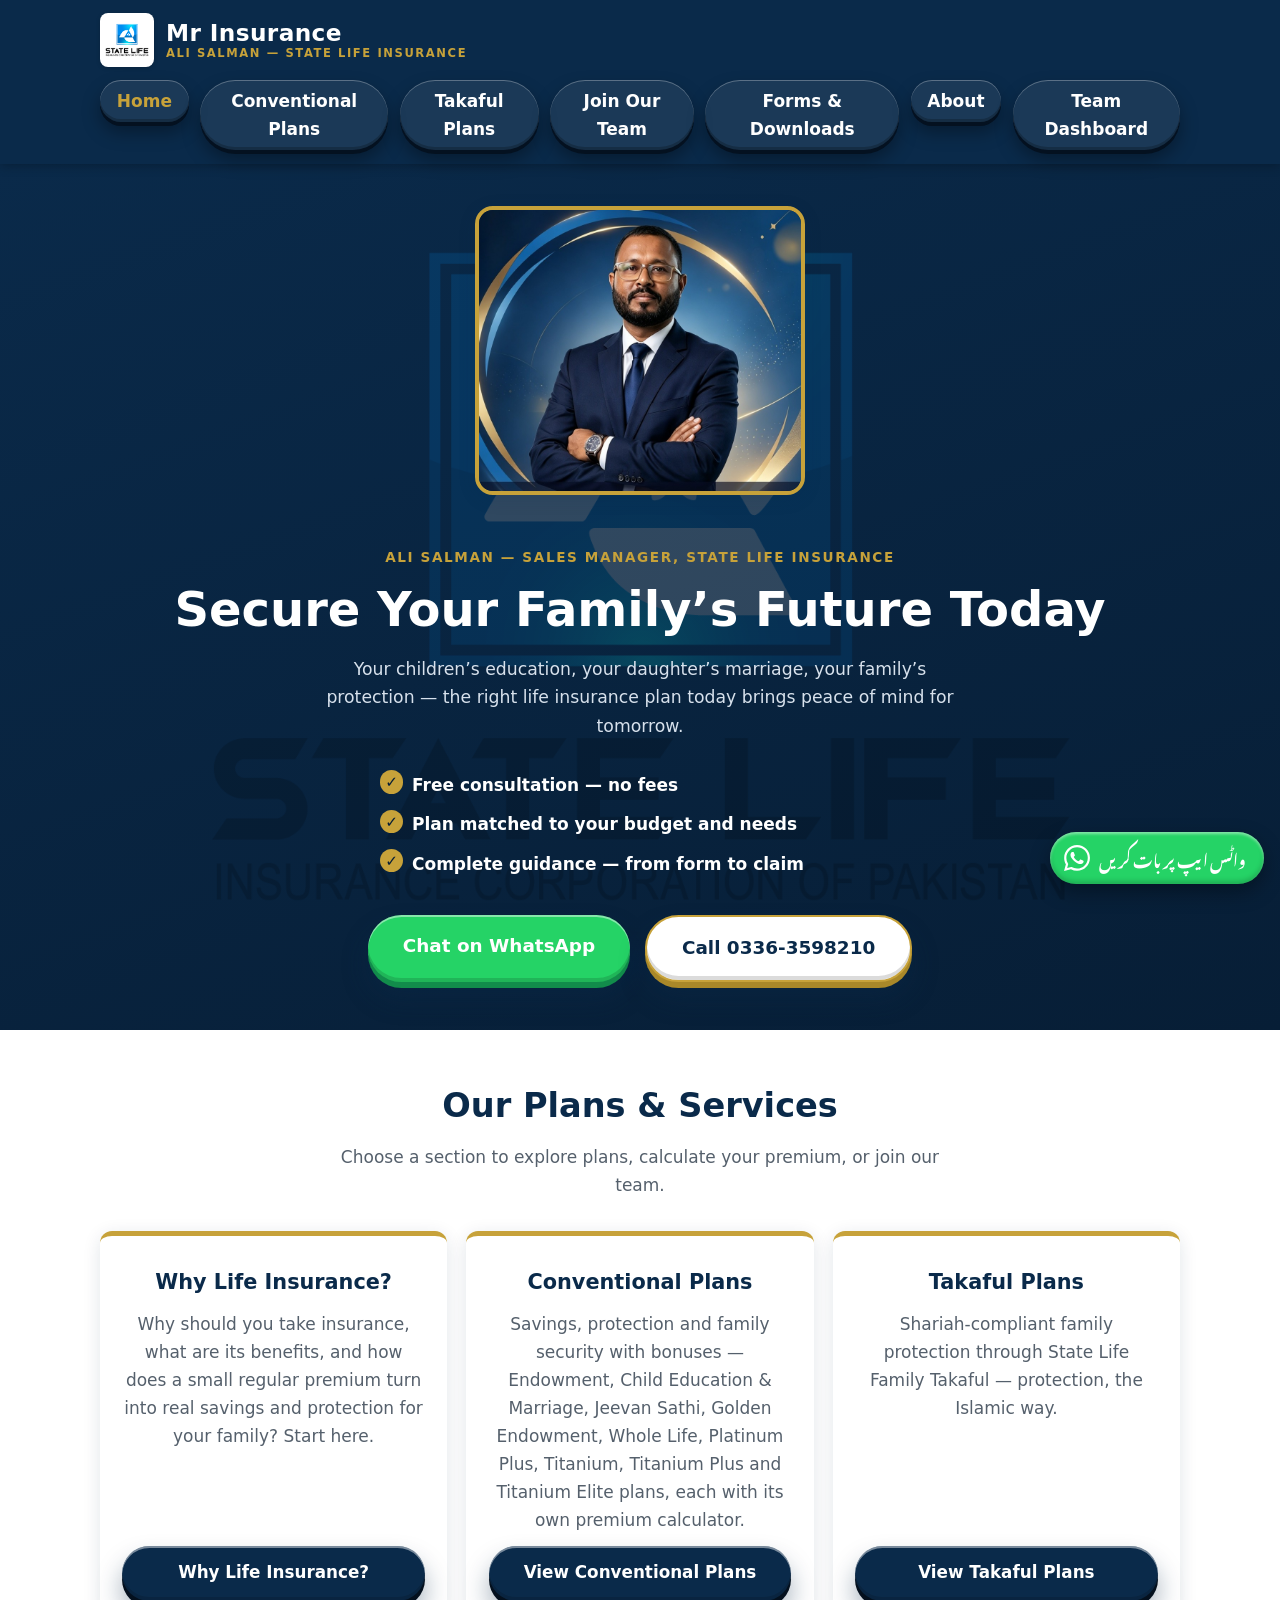
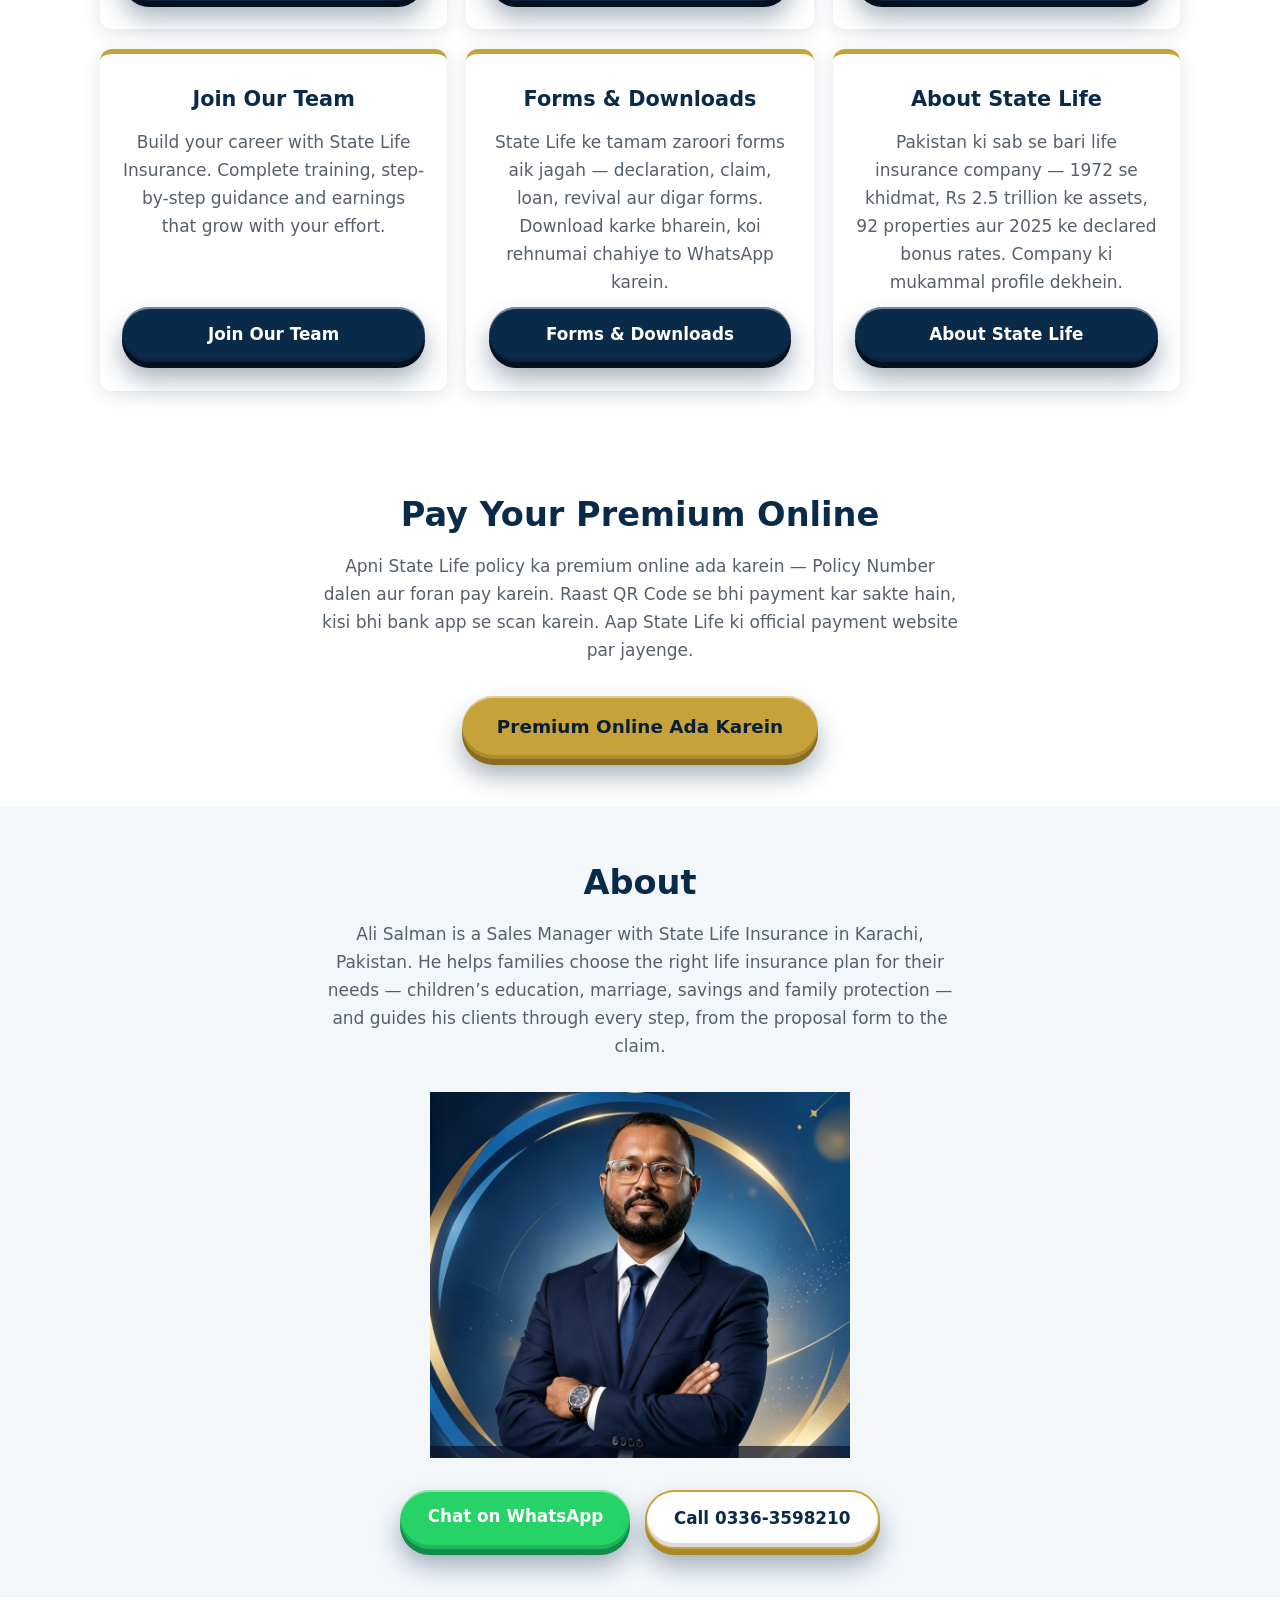
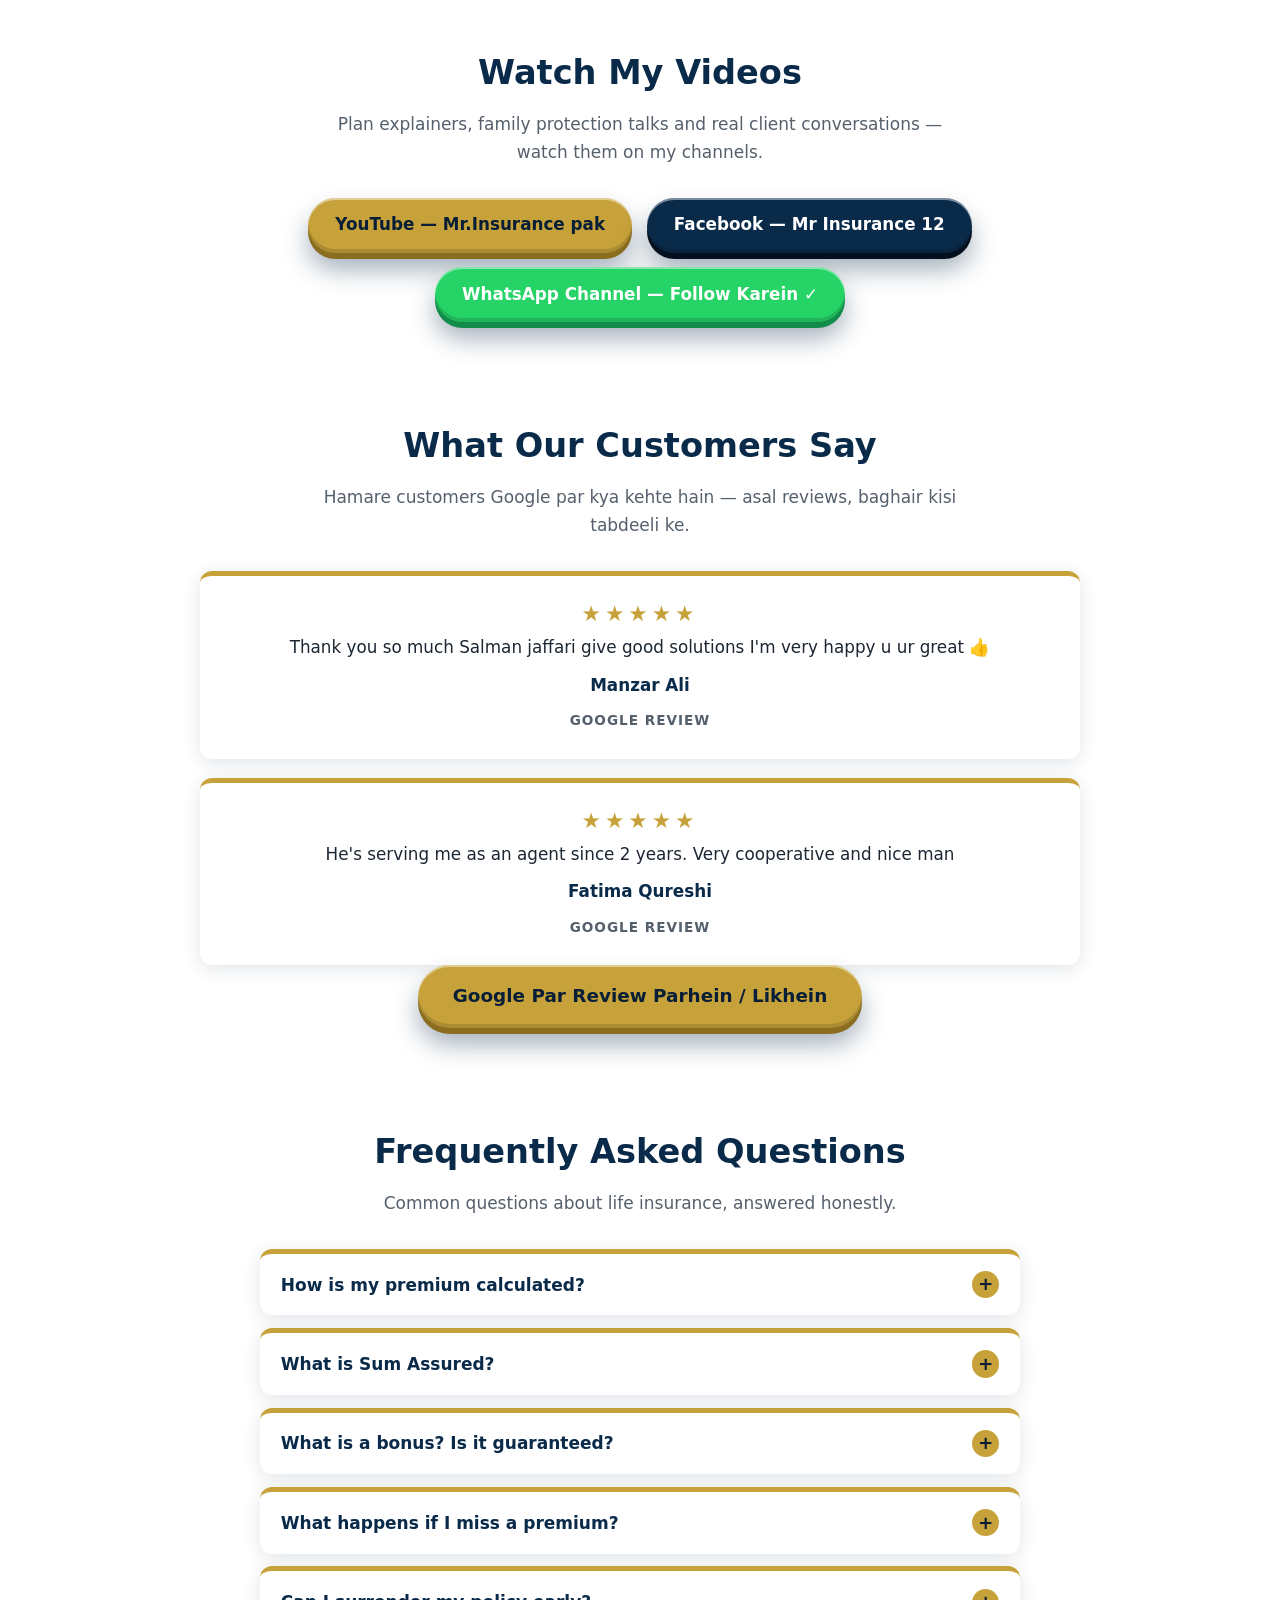
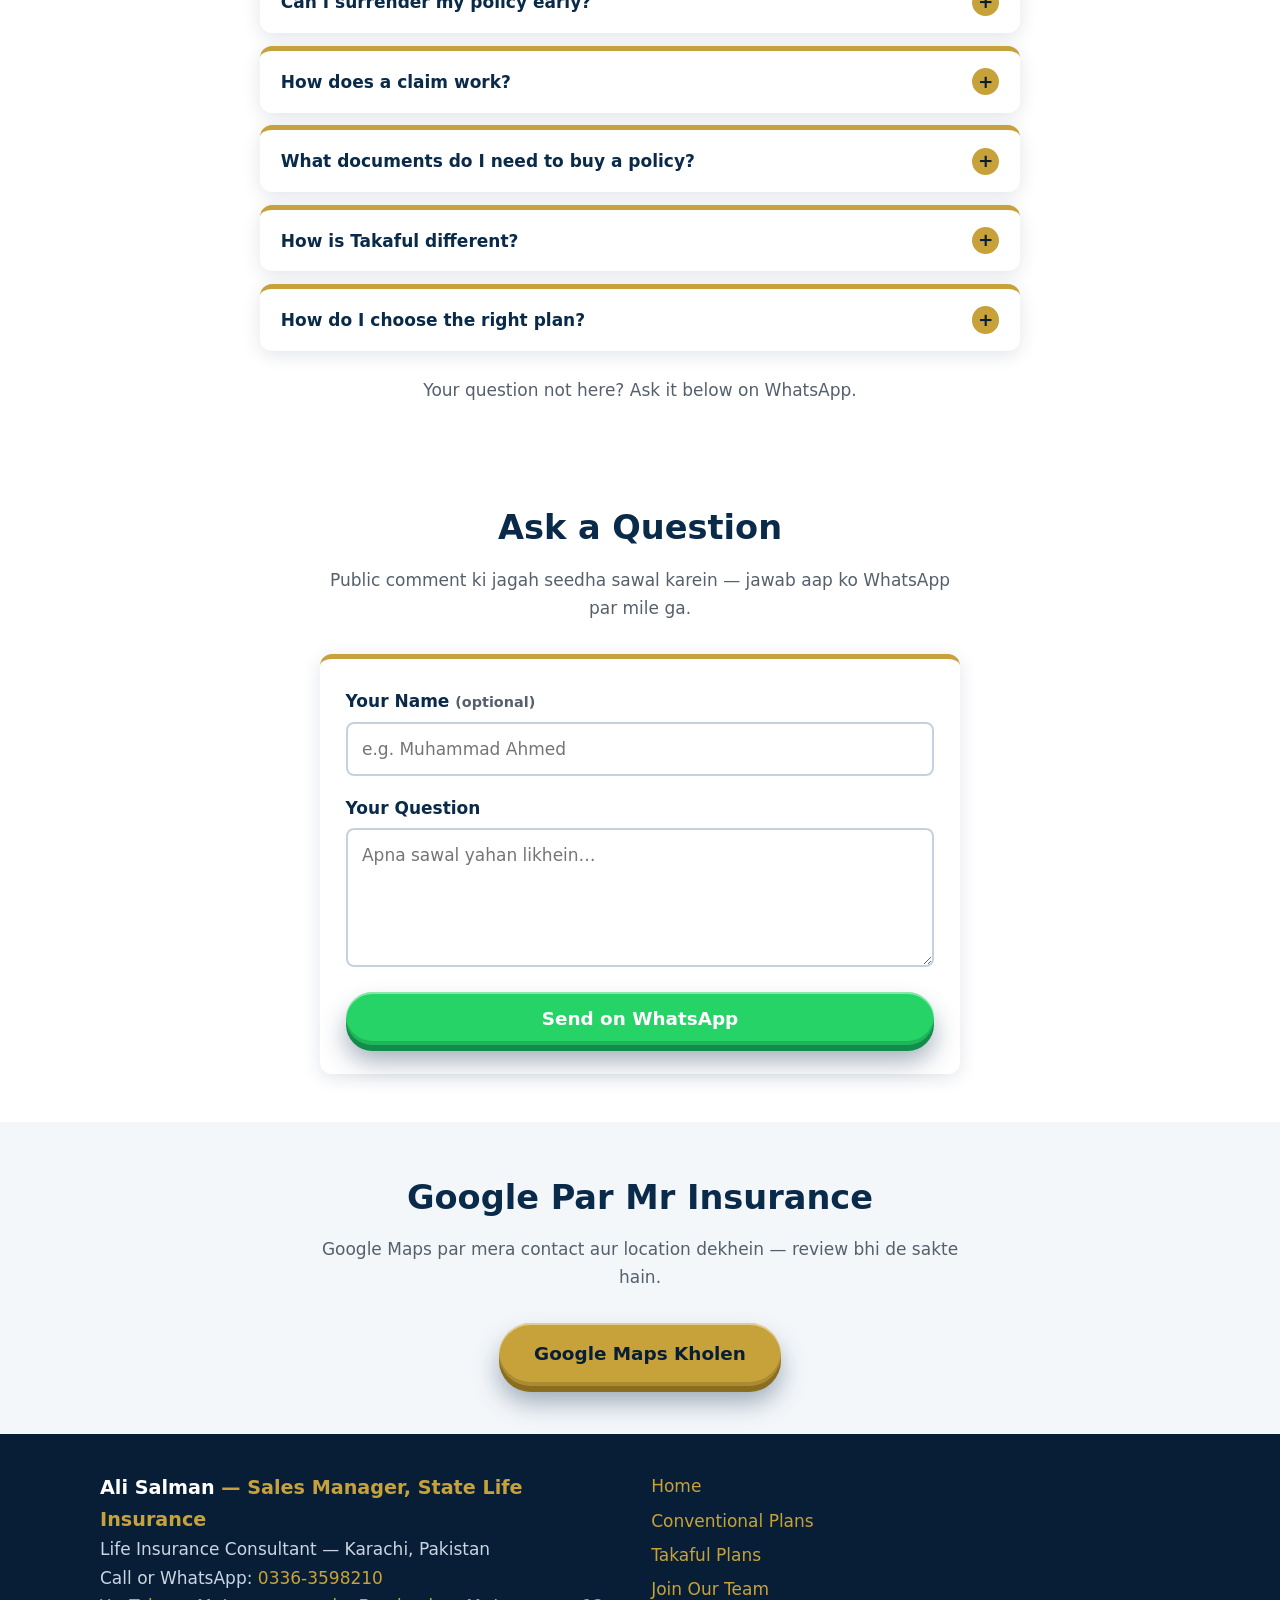
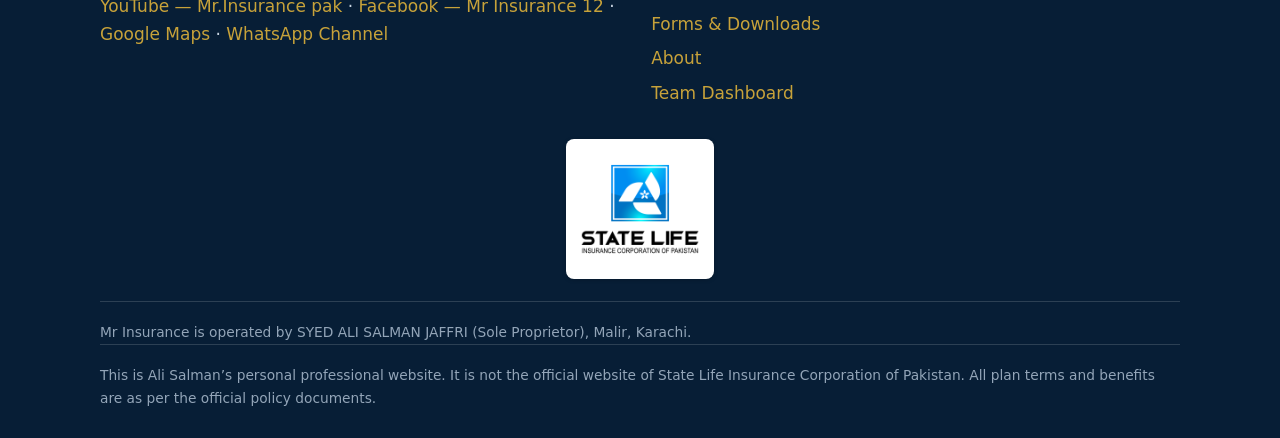
==== commit cc142099: "Add files via upload" ====
--- a/index.html
+++ b/index.html
@@ -772,6 +772,7 @@
           <li><a href="#join-our-team" data-nav="join-our-team">Join Our Team</a></li>
           <li><a href="#forms-downloads" data-nav="forms-downloads">Forms &amp; Downloads</a></li>
           <li><a href="#about" data-nav="about">About</a></li>
+          <li><a href="/dashboard/">Team Dashboard</a></li>
         </ul>
       </div>
     </nav>
@@ -2292,6 +2293,7 @@
             <li><a href="#join-our-team" data-nav="join-our-team">Join Our Team</a></li>
           <li><a href="#forms-downloads" data-nav="forms-downloads">Forms &amp; Downloads</a></li>
             <li><a href="#about" data-nav="about">About</a></li>
+            <li><a href="/dashboard/">Team Dashboard</a></li>
           </ul>
         </nav>
       </div>
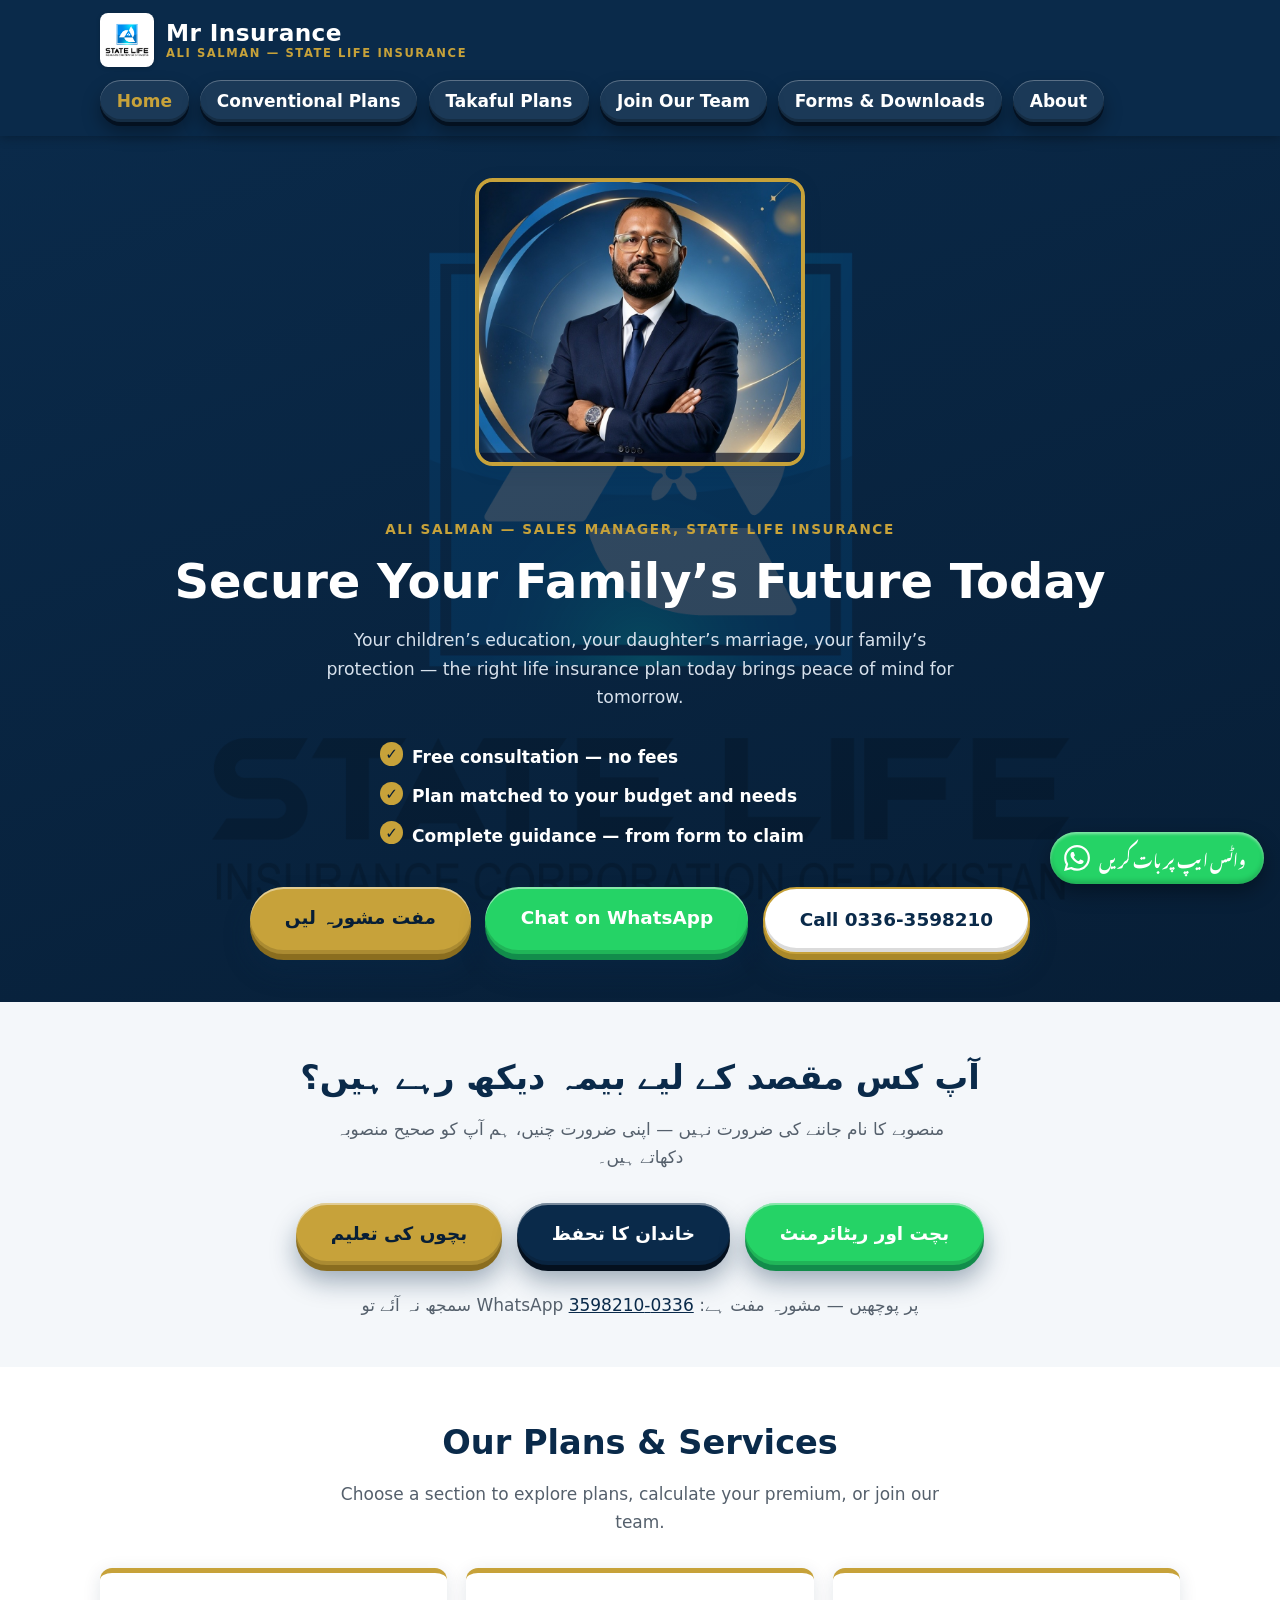
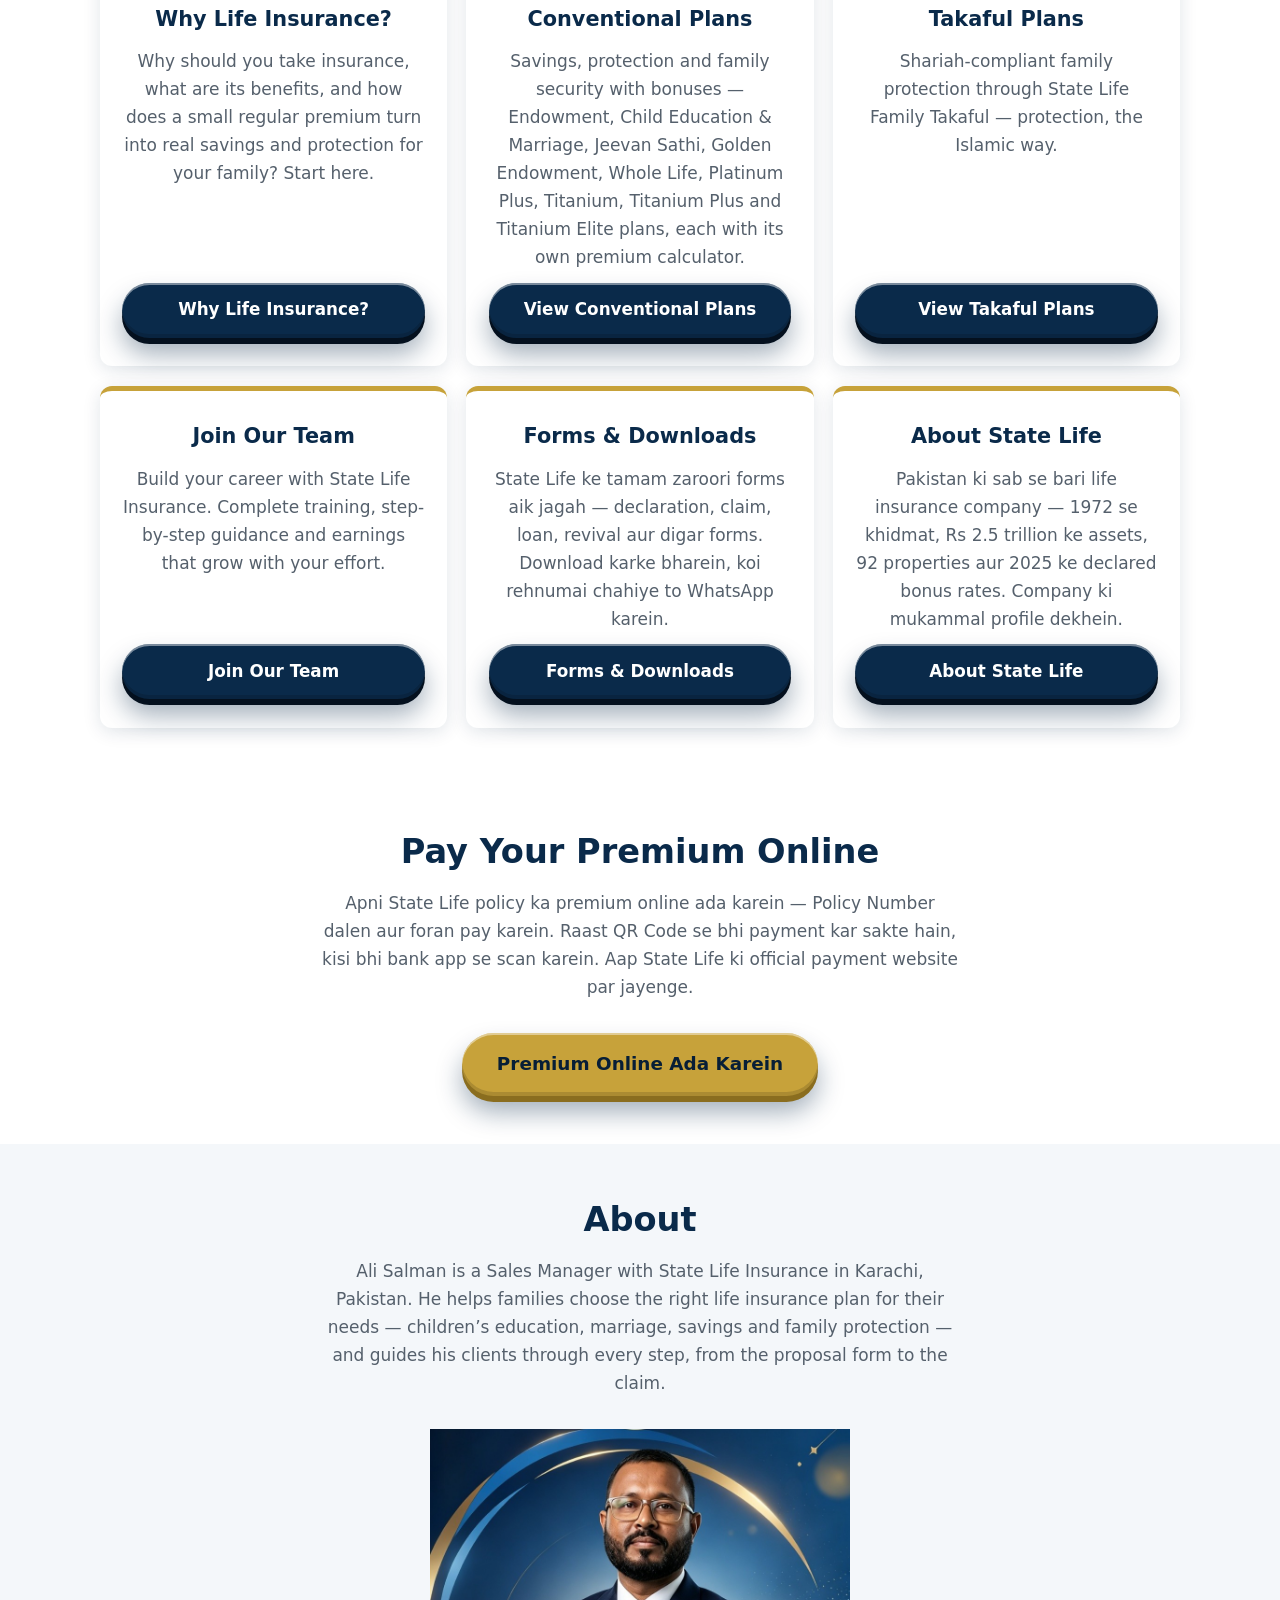
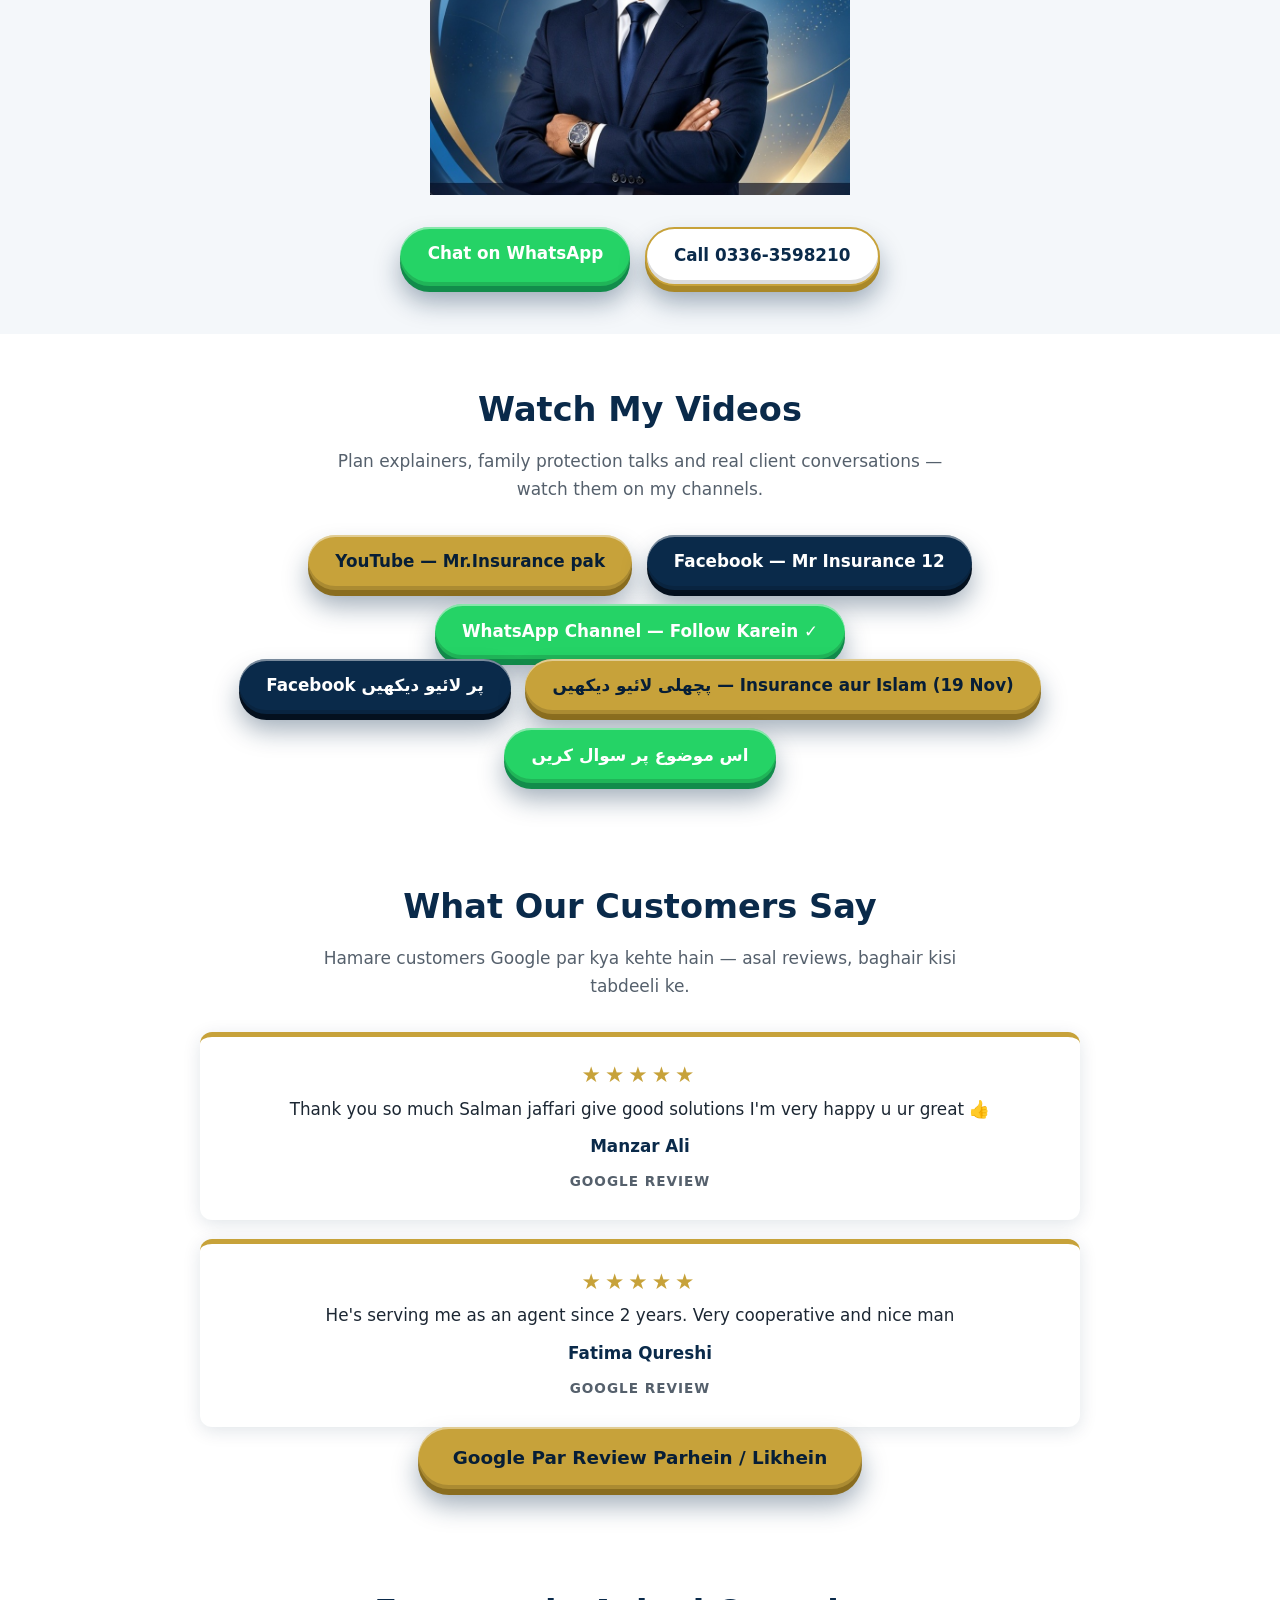
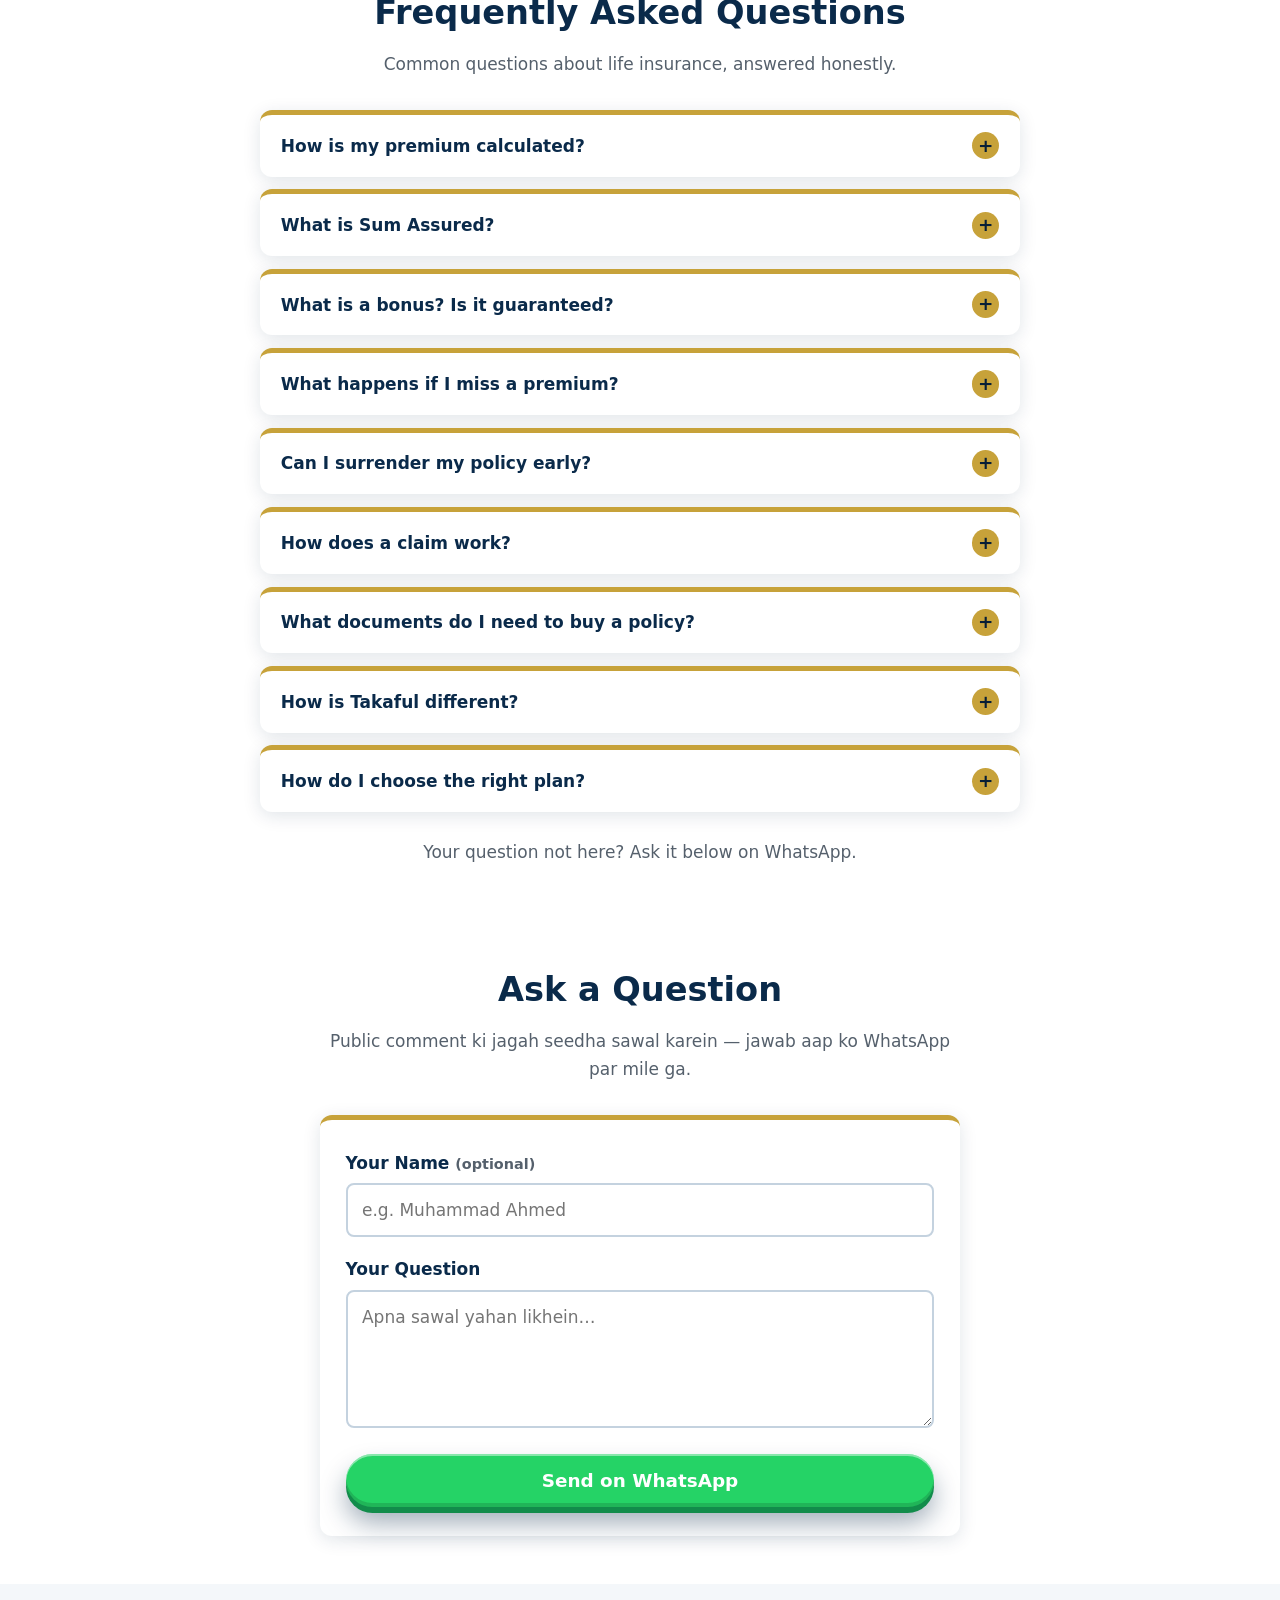
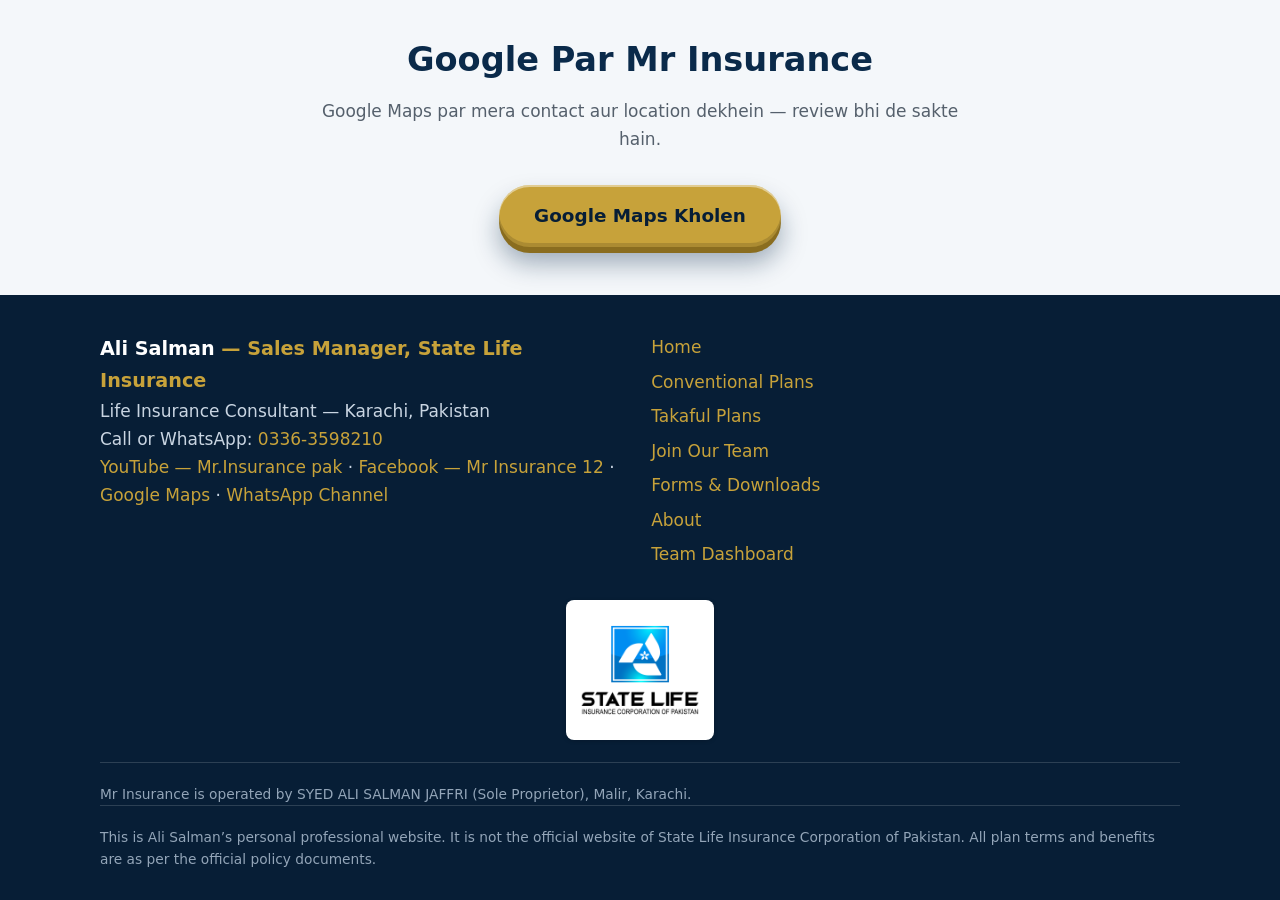
==== commit 753953fd: "Add files via upload" ====
--- a/index.html
+++ b/index.html
@@ -772,7 +772,6 @@
           <li><a href="#join-our-team" data-nav="join-our-team">Join Our Team</a></li>
           <li><a href="#forms-downloads" data-nav="forms-downloads">Forms &amp; Downloads</a></li>
           <li><a href="#about" data-nav="about">About</a></li>
-          <li><a href="/dashboard/">Team Dashboard</a></li>
         </ul>
       </div>
     </nav>
@@ -796,9 +795,23 @@
             <li>Complete guidance — from form to claim</li>
           </ul>
           <div class="btn-row">
-            <a class="btn btn-whatsapp btn-large" href="https://wa.me/Mr.insurance12" target="_blank" rel="noopener">Chat on WhatsApp</a>
+            <a class="btn btn-gold btn-large" href="https://wa.me/923363598210?text=Assalam-o-Alaikum!%20Mujhe%20life%20insurance%20ke%20baare%20mein%20muft%20mashwara%20chahiye." target="_blank" rel="noopener">مفت مشورہ لیں</a>
+            <a class="btn btn-whatsapp btn-large" href="https://wa.me/923363598210" target="_blank" rel="noopener">Chat on WhatsApp</a>
             <a class="btn btn-call btn-large" href="tel:+923363598210">Call 0336-3598210</a>
           </div>
+        </div>
+      </div>
+
+      <div class="section section-grey" id="need-picker">
+        <div class="container">
+          <h2>آپ کس مقصد کے لیے بیمہ دیکھ رہے ہیں؟</h2>
+          <p class="lead">منصوبے کا نام جاننے کی ضرورت نہیں — اپنی ضرورت چنیں، ہم آپ کو صحیح منصوبہ دکھاتے ہیں۔</p>
+          <div class="btn-row">
+            <a class="btn btn-gold btn-large" href="#child-education-marriage-plan" data-nav="child-education-marriage-plan">بچوں کی تعلیم</a>
+            <a class="btn btn-navy btn-large" href="#term-insurance-plan" data-nav="term-insurance-plan">خاندان کا تحفظ</a>
+            <a class="btn btn-whatsapp btn-large" href="#personal-pension-plan" data-nav="personal-pension-plan">بچت اور ریٹائرمنٹ</a>
+          </div>
+          <p class="faq-note">سمجھ نہ آئے تو WhatsApp پر پوچھیں — مشورہ مفت ہے: <a href="https://wa.me/923363598210" target="_blank" rel="noopener">0336-3598210</a></p>
         </div>
       </div>
 
@@ -858,7 +871,7 @@
           <p class="lead">Ali Salman is a Sales Manager with State Life Insurance in Karachi, Pakistan. He helps families choose the right life insurance plan for their needs — children&rsquo;s education, marriage, savings and family protection — and guides his clients through every step, from the proposal form to the claim.</p>
           <img class="poster" style="max-width:420px;display:block;margin:0 auto 2rem" src="ali-salman-poster-clean.jpg" alt="Ali Salman — Sales Manager, State Life Insurance">
           <div class="btn-row">
-            <a class="btn btn-whatsapp" href="https://wa.me/Mr.insurance12" target="_blank" rel="noopener">Chat on WhatsApp</a>
+            <a class="btn btn-whatsapp" href="https://wa.me/923363598210" target="_blank" rel="noopener">Chat on WhatsApp</a>
             <a class="btn btn-call" href="tel:+923363598210">Call 0336-3598210</a>
           </div>
         </div>
@@ -872,6 +885,11 @@
             <a class="btn btn-gold" href="https://www.youtube.com/channel/UCp9t9qunzooIxaZr7z1egow" target="_blank" rel="noopener">YouTube — Mr.Insurance pak</a>
             <a class="btn btn-navy" href="https://www.facebook.com/mr.insurance12/" target="_blank" rel="noopener">Facebook — Mr Insurance 12</a>
             <a class="btn btn-whatsapp" href="https://whatsapp.com/channel/0029Vb9NHrhBVJl2GLuGsY3D" target="_blank" rel="noopener">WhatsApp Channel — Follow Karein &#10003;</a>
+          </div>
+          <div class="btn-row">
+            <a class="btn btn-navy" href="https://www.facebook.com/mr.insurance12/" target="_blank" rel="noopener">Facebook پر لائیو دیکھیں</a>
+            <a class="btn btn-gold" href="https://www.youtube.com/watch?v=yw1QEbjL6Fo" target="_blank" rel="noopener">پچھلی لائیو دیکھیں — Insurance aur Islam (19 Nov)</a>
+            <a class="btn btn-whatsapp" href="https://wa.me/923363598210?text=Assalam-o-Alaikum!%20Mujhe%2019%20Nov%20wali%20live%20(Insurance%20aur%20Islam)%20ke%20baare%20mein%20sawal%20karna%20hai." target="_blank" rel="noopener">اس موضوع پر سوال کریں</a>
           </div>
         </div>
       </div>
@@ -906,7 +924,7 @@
             <div class="faq-item">
               <button type="button" class="faq-q" aria-expanded="false">How is my premium calculated?<span class="faq-icon" aria-hidden="true">+</span></button>
               <div class="faq-a" hidden>
-                <p>It depends on your age, the plan, the term and the Sum Assured you choose. Use the free calculator on the plan&rsquo;s page to see your exact premium.</p>
+                <p>It depends on your age, the plan, the term and the Sum Assured you choose. Use the free calculator on the plan&rsquo;s page to see your premium estimate (قسط کا تخمینہ).</p>
               </div>
             </div>
             <div class="faq-item">
@@ -1021,7 +1039,7 @@
           Call or WhatsApp Ali Salman — Sales Manager, State Life Insurance: <a href="tel:+923363598210">0336-3598210</a></p>
 
           <div class="cta-box">
-            <a class="btn btn-whatsapp" href="https://wa.me/Mr.insurance12" target="_blank" rel="noopener">Chat on WhatsApp</a>
+            <a class="btn btn-whatsapp" href="https://wa.me/923363598210" target="_blank" rel="noopener">Chat on WhatsApp</a>
           </div>
         </div>
       </div>
@@ -1062,7 +1080,7 @@
           <p class="contact-line">Call or WhatsApp Ali Salman — Sales Manager, State Life Insurance: <a href="tel:+923363598210">0336-3598210</a></p>
 
           <div class="cta-box">
-            <a class="btn btn-whatsapp" href="https://wa.me/Mr.insurance12" target="_blank" rel="noopener">Contact on WhatsApp</a>
+            <a class="btn btn-whatsapp" href="https://wa.me/923363598210" target="_blank" rel="noopener">Contact on WhatsApp</a>
           </div>
         </div>
       </div>
@@ -1095,7 +1113,7 @@
               <p>Ali Salman — Sales Manager, State Life Insurance, Karachi. Ali Salman leads a growing team of insurance representatives at State Life. Everyone who joins his team receives complete training and personal guidance at every step — from the first form to the first policy. In his team, hard work is recognised and achievers are honoured. If you want to build your career and income with State Life, you will not be alone — you will learn directly from an experienced leader.</p>
               <p class="sr-codes">Conventional Code: <b>719412</b> &nbsp;·&nbsp; Takaful Code: <b>701140</b></p>
               <div class="btn-row">
-                <a class="btn btn-whatsapp" href="https://wa.me/Mr.insurance12" target="_blank" rel="noopener">WhatsApp: 0336-3598210</a>
+                <a class="btn btn-whatsapp" href="https://wa.me/923363598210" target="_blank" rel="noopener">WhatsApp: 0336-3598210</a>
                 <a class="btn btn-call" href="tel:+923363598210">Call 0336-3598210</a>
               </div>
             </div>
@@ -1228,7 +1246,7 @@
           </div>
 
           <div class="cta-box">
-            <a class="btn btn-whatsapp" href="https://wa.me/Mr.insurance12" target="_blank" rel="noopener">Apply on WhatsApp</a>
+            <a class="btn btn-whatsapp" href="https://wa.me/923363598210" target="_blank" rel="noopener">Apply on WhatsApp</a>
           </div>
         </div>
       </div>
@@ -1277,7 +1295,7 @@
           Ali Salman — Sales Manager, State Life Insurance: <a href="tel:+923363598210">0336-3598210</a></p>
 
           <div class="cta-box">
-            <a class="btn btn-whatsapp" href="https://wa.me/Mr.insurance12" target="_blank" rel="noopener">Chat on WhatsApp</a>
+            <a class="btn btn-whatsapp" href="https://wa.me/923363598210" target="_blank" rel="noopener">Chat on WhatsApp</a>
           </div>
         </div>
       </div>
@@ -1317,11 +1335,11 @@
           </ul>
 
           <h2>How much will the premium be?</h2>
-          <p>The premium depends on your age, Sum Assured and term. <strong>A real example:</strong> age 30, term 20 years, Sum Assured Rs 500,000 — yearly premium <strong>Rs 24,060</strong> (monthly Rs 2,165). You can also add the Family Income Benefit (FIB) and Accidental Death Benefit (ADB) riders — the calculator below includes them. Use the calculator to work out your own premium, or share your age and required amount on WhatsApp to get your exact figure.</p>
+          <p>The premium depends on your age, Sum Assured and term. <strong>A real example:</strong> age 30, term 20 years, Sum Assured Rs 500,000 — yearly premium <strong>Rs 24,060</strong> (monthly Rs 2,165). You can also add the Family Income Benefit (FIB) and Accidental Death Benefit (ADB) riders — the calculator below includes them. Use the calculator to work out your own premium, or share your age and required amount on WhatsApp to get your estimated figure.</p>
 
           <div class="cta-box">
             <div class="calcbox" id="calc-endowment-plan"><h3>Endowment Plan — Premium Calculator</h3><div class="cgrid"><label class="cf"><span>Calculation Type</span><select id="c-endowment-plan-dir" onchange="dirToggle('endowment-plan')"><option value="fwd">Sum Assured &rarr; Premium</option><option value="rev">Premium (Bachat) &rarr; Sum Assured</option></select></label><label class="cf"><span>Date of Birth (age 10–65)</span><input id="c-endowment-plan-age" type="date" inputmode="numeric" min="0" placeholder=""></label><label class="cf"><span>Policy Term (years)</span><select id="c-endowment-plan-term"><option value="10">10</option><option value="15">15</option><option value="20">20</option><option value="25">25</option><option value="30">30</option><option value="35">35</option><option value="40">40</option><option value="45">45</option><option value="50">50</option></select></label><label class="cf" id="c-endowment-plan-sawrap"><span>Sum Assured (Rs)</span><input id="c-endowment-plan-sa" type="number" inputmode="numeric" min="0" placeholder="e.g. 500000"></label><label class="cf" id="c-endowment-plan-budwrap" style="display:none"><span>Your Premium / Bachat (Rs) — as per Payment Mode below</span><input id="c-endowment-plan-budget" type="number" inputmode="numeric" min="0" placeholder="e.g. 25000"></label><label class="cf"><span>Payment Mode</span><select id="c-endowment-plan-mode"><option value="Y">Yearly</option><option value="H">Half-Yearly</option><option value="Q">Quarterly</option><option value="M">Monthly</option></select></label><label class="cf"><span>Family Income Benefit (FIB)</span><select id="c-endowment-plan-fib"><option value="0">No</option><option value="10">Yes — 10% of Sum Assured</option></select></label><label class="cf"><span>Accidental Death Benefit (ADB)</span><select id="c-endowment-plan-adb"><option value="0">No</option><option value="1">Yes</option></select></label></div><button type="button" class="btn btn-gold btn-large" onclick="runCalc('endowment-plan')">Calculate</button><div class="cout" id="c-endowment-plan-out" aria-live="polite"></div><p class="cnote">Estimated premium from the official State Life Rate Book (November 2025). Final premium is subject to State Life underwriting.<br><b>Example:</b> Age 30, term 20 years, Sum Assured Rs 500,000 &rarr; Yearly premium Rs 24,060.</p></div>
-            <a class="btn btn-whatsapp" href="https://wa.me/Mr.insurance12" target="_blank" rel="noopener">Ask on WhatsApp</a>
+            <a class="btn btn-whatsapp" href="https://wa.me/923363598210" target="_blank" rel="noopener">Ask on WhatsApp</a>
           </div>
 
           <p class="contact-line">Ali Salman — Sales Manager, State Life Insurance<br>
@@ -1381,11 +1399,11 @@
             <p><strong>A real example:</strong> Policyholder age 30, child age 5, amount payable at age 25, Sum Assured Rs 500,000 &rarr; annual premium Rs 24,060 (monthly instalment Rs 2,165).</p>
           </div>
 
-          <p class="note">Note: Final premium is subject to State Life&rsquo;s underwriting. For your child&rsquo;s exact premium, use the Premium Calculator on this page or contact on WhatsApp: 0336-3598210</p>
+          <p class="note">Note: Final premium is subject to State Life&rsquo;s underwriting. For your child&rsquo;s estimated premium, use the Premium Calculator on this page or contact on WhatsApp: 0336-3598210</p>
 
           <div class="cta-box">
             <div class="calcbox" id="calc-child-education-marriage-plan"><h3>Child Education & Marriage Plan — Premium Calculator</h3><div class="cgrid"><label class="cf"><span>Calculation Type</span><select id="c-child-education-marriage-plan-dir" onchange="dirToggle('child-education-marriage-plan')"><option value="fwd">Sum Assured &rarr; Premium</option><option value="rev">Premium (Bachat) &rarr; Sum Assured</option></select></label><label class="cf"><span>Payor Date of Birth (age 20–60)</span><input id="c-child-education-marriage-plan-payor" type="date" inputmode="numeric" min="0" placeholder=""></label><label class="cf"><span>Child Date of Birth (age 1–15)</span><input id="c-child-education-marriage-plan-child" type="date" inputmode="numeric" min="0" placeholder=""></label><label class="cf"><span>Amount payable at child age</span><select id="c-child-education-marriage-plan-payage"><option value="18">18 years</option><option value="21">21 years</option><option value="25">25 years</option></select></label><label class="cf" id="c-child-education-marriage-plan-sawrap"><span>Sum Assured (Rs)</span><input id="c-child-education-marriage-plan-sa" type="number" inputmode="numeric" min="0" placeholder="e.g. 500000"></label><label class="cf" id="c-child-education-marriage-plan-budwrap" style="display:none"><span>Your Premium / Bachat (Rs) — as per Payment Mode below</span><input id="c-child-education-marriage-plan-budget" type="number" inputmode="numeric" min="0" placeholder="e.g. 25000"></label><label class="cf"><span>Payment Mode</span><select id="c-child-education-marriage-plan-mode"><option value="Y">Yearly</option><option value="H">Half-Yearly</option><option value="Q">Quarterly</option><option value="M">Monthly</option></select></label><label class="cf"><span>Accidental Death Benefit (ADB)</span><select id="c-child-education-marriage-plan-adb"><option value="0">No</option><option value="1">Yes</option></select></label></div><button type="button" class="btn btn-gold btn-large" onclick="runCalc('child-education-marriage-plan')">Calculate</button><div class="cout" id="c-child-education-marriage-plan-out" aria-live="polite"></div><p class="cnote">Estimated premium from the official State Life Rate Book (November 2025). Final premium is subject to State Life underwriting.<br><b>Example:</b> Payor age 30, child age 5, amount payable at 25, Sum Assured Rs 500,000 &rarr; Yearly premium Rs 24,060 (Monthly Rs 2,165).</p></div>
-            <a class="btn btn-whatsapp" href="https://wa.me/Mr.insurance12" target="_blank" rel="noopener">Ask on WhatsApp</a>
+            <a class="btn btn-whatsapp" href="https://wa.me/923363598210" target="_blank" rel="noopener">Ask on WhatsApp</a>
           </div>
 
           <p class="contact-line">— Ali Salman, Sales Manager, State Life Insurance<br>
@@ -1438,7 +1456,7 @@
 
           <div class="cta-box">
             <div class="calcbox" id="calc-jeevan-sathi-plan"><h3>Jeevan Sathi Plan — Premium Calculator</h3><div class="cgrid"><label class="cf"><span>Calculation Type</span><select id="c-jeevan-sathi-plan-dir" onchange="dirToggle('jeevan-sathi-plan')"><option value="fwd">Sum Assured &rarr; Premium</option><option value="rev">Premium (Bachat) &rarr; Sum Assured</option></select></label><label class="cf"><span>Date of Birth — First Life (age 20–50)</span><input id="c-jeevan-sathi-plan-age1" type="date" inputmode="numeric" min="0" placeholder=""></label><label class="cf"><span>Date of Birth — Second Life (age 20–50)</span><input id="c-jeevan-sathi-plan-age2" type="date" inputmode="numeric" min="0" placeholder=""></label><label class="cf"><span>Policy Term (years)</span><select id="c-jeevan-sathi-plan-term"><option value="10">10</option><option value="15">15</option><option value="20">20</option><option value="25">25</option><option value="30">30</option><option value="35">35</option></select></label><label class="cf" id="c-jeevan-sathi-plan-sawrap"><span>Sum Assured (Rs)</span><input id="c-jeevan-sathi-plan-sa" type="number" inputmode="numeric" min="0" placeholder="e.g. 500000"></label><label class="cf" id="c-jeevan-sathi-plan-budwrap" style="display:none"><span>Your Premium / Bachat (Rs) — as per Payment Mode below</span><input id="c-jeevan-sathi-plan-budget" type="number" inputmode="numeric" min="0" placeholder="e.g. 25000"></label><label class="cf"><span>Payment Mode</span><select id="c-jeevan-sathi-plan-mode"><option value="Y">Yearly</option><option value="H">Half-Yearly</option><option value="Q">Quarterly</option><option value="M">Monthly</option></select></label><label class="cf"><span>ADB (both lives)</span><select id="c-jeevan-sathi-plan-adb"><option value="0">No</option><option value="1">Yes</option></select></label></div><button type="button" class="btn btn-gold btn-large" onclick="runCalc('jeevan-sathi-plan')">Calculate</button><div class="cout" id="c-jeevan-sathi-plan-out" aria-live="polite"></div><p class="cnote">Estimated premium from the official State Life Rate Book (November 2025). Final premium is subject to State Life underwriting.<br><b>Example:</b> Ages 30 and 28, term 20 years, Sum Assured Rs 500,000 &rarr; Yearly premium Rs 27,695.</p></div>
-            <a class="btn btn-whatsapp" href="https://wa.me/Mr.insurance12" target="_blank" rel="noopener">Ask on WhatsApp</a>
+            <a class="btn btn-whatsapp" href="https://wa.me/923363598210" target="_blank" rel="noopener">Ask on WhatsApp</a>
           </div>
 
           <p class="contact-line">For free advice, call or WhatsApp Ali Salman — Sales Manager, State Life Insurance: <a href="tel:+923363598210">0336-3598210</a></p>
@@ -1486,7 +1504,7 @@
 
           <div class="cta-box">
             <div class="calcbox" id="calc-golden-endowment-plan"><h3>Golden Endowment Plan — Premium Calculator</h3><div class="cgrid"><label class="cf"><span>Calculation Type</span><select id="c-golden-endowment-plan-dir" onchange="dirToggle('golden-endowment-plan')"><option value="fwd">Sum Assured &rarr; Premium</option><option value="rev">Premium (Bachat) &rarr; Sum Assured</option></select></label><label class="cf"><span>Date of Birth (age 20–55)</span><input id="c-golden-endowment-plan-age" type="date" inputmode="numeric" min="0" placeholder=""></label><label class="cf" id="c-golden-endowment-plan-sawrap"><span>Sum Assured (Rs)</span><input id="c-golden-endowment-plan-sa" type="number" inputmode="numeric" min="0" placeholder="e.g. 500000"></label><label class="cf" id="c-golden-endowment-plan-budwrap" style="display:none"><span>Your Yearly Premium / Bachat (Rs)</span><input id="c-golden-endowment-plan-budget" type="number" inputmode="numeric" min="0" placeholder="e.g. 25000"></label><label class="cf"><span>ADB (only up to age 40)</span><select id="c-golden-endowment-plan-adb"><option value="0">No</option><option value="1">Yes</option></select></label></div><button type="button" class="btn btn-gold btn-large" onclick="runCalc('golden-endowment-plan')">Calculate</button><div class="cout" id="c-golden-endowment-plan-out" aria-live="polite"></div><p class="cnote">Premiums are payable for 7 years only (yearly mode), policy term 20 years. Estimated premium from the official State Life Rate Book (November 2025). Final premium is subject to State Life underwriting.<br><b>Example:</b> Age 30, Sum Assured Rs 500,000 &rarr; Yearly premium Rs 53,275.</p></div>
-            <a class="btn btn-whatsapp" href="https://wa.me/Mr.insurance12" target="_blank" rel="noopener">Ask on WhatsApp</a>
+            <a class="btn btn-whatsapp" href="https://wa.me/923363598210" target="_blank" rel="noopener">Ask on WhatsApp</a>
           </div>
 
           <p class="contact-line">For free advice, call or WhatsApp Ali Salman — Sales Manager, State Life Insurance: <a href="tel:+923363598210">0336-3598210</a></p>
@@ -1534,7 +1552,7 @@
 
           <div class="cta-box">
             <div class="calcbox" id="calc-whole-life-plan"><h3>Whole Life Plan — Premium Calculator</h3><div class="cgrid"><label class="cf"><span>Calculation Type</span><select id="c-whole-life-plan-dir" onchange="dirToggle('whole-life-plan')"><option value="fwd">Sum Assured &rarr; Premium</option><option value="rev">Premium (Bachat) &rarr; Sum Assured</option></select></label><label class="cf"><span>Date of Birth (age 10–65)</span><input id="c-whole-life-plan-age" type="date" inputmode="numeric" min="0" placeholder=""></label><label class="cf" id="c-whole-life-plan-sawrap"><span>Sum Assured (Rs)</span><input id="c-whole-life-plan-sa" type="number" inputmode="numeric" min="0" placeholder="e.g. 500000"></label><label class="cf" id="c-whole-life-plan-budwrap" style="display:none"><span>Your Premium / Bachat (Rs) — as per Payment Mode below</span><input id="c-whole-life-plan-budget" type="number" inputmode="numeric" min="0" placeholder="e.g. 25000"></label><label class="cf"><span>Payment Mode</span><select id="c-whole-life-plan-mode"><option value="Y">Yearly</option><option value="H">Half-Yearly</option><option value="Q">Quarterly</option><option value="M">Monthly</option></select></label><label class="cf"><span>Family Income Benefit (FIB)</span><select id="c-whole-life-plan-fib"><option value="0">No</option><option value="10">Yes — 10% of Sum Assured</option></select></label><label class="cf"><span>Accidental Death Benefit (ADB)</span><select id="c-whole-life-plan-adb"><option value="0">No</option><option value="1">Yes</option></select></label></div><button type="button" class="btn btn-gold btn-large" onclick="runCalc('whole-life-plan')">Calculate</button><div class="cout" id="c-whole-life-plan-out" aria-live="polite"></div><p class="cnote">Estimated premium from the official State Life Rate Book (November 2025). Final premium is subject to State Life underwriting.<br><b>Example:</b> Age 30, Sum Assured Rs 500,000 &rarr; Yearly premium Rs 10,105.</p></div>
-            <a class="btn btn-whatsapp" href="https://wa.me/Mr.insurance12" target="_blank" rel="noopener">Ask on WhatsApp</a>
+            <a class="btn btn-whatsapp" href="https://wa.me/923363598210" target="_blank" rel="noopener">Ask on WhatsApp</a>
           </div>
 
           <p class="contact-line">For free advice, contact Ali Salman — Sales Manager, State Life Insurance<br>
@@ -1582,7 +1600,7 @@
 
           <div class="cta-box">
             <div class="calcbox" id="calc-platinum-plus-plan"><h3>Platinum Plus Plan — Premium Calculator</h3><div class="cgrid"><label class="cf"><span>Calculation Type</span><select id="c-platinum-plus-plan-dir" onchange="dirToggle('platinum-plus-plan')"><option value="fwd">Sum Assured &rarr; Premium</option><option value="rev">Premium (Bachat) &rarr; Sum Assured</option></select></label><label class="cf"><span>Date of Birth (age 20–65)</span><input id="c-platinum-plus-plan-age" type="date" inputmode="numeric" min="0" placeholder=""></label><label class="cf" id="c-platinum-plus-plan-sawrap"><span>Sum Assured (Rs)</span><input id="c-platinum-plus-plan-sa" type="number" inputmode="numeric" min="0" placeholder="e.g. 500000"></label><label class="cf" id="c-platinum-plus-plan-budwrap" style="display:none"><span>Your Yearly Premium / Bachat (Rs)</span><input id="c-platinum-plus-plan-budget" type="number" inputmode="numeric" min="0" placeholder="e.g. 25000"></label><label class="cf"><span>Accidental Death Benefit (ADB)</span><select id="c-platinum-plus-plan-adb"><option value="0">No</option><option value="1">Yes</option></select></label></div><button type="button" class="btn btn-gold btn-large" onclick="runCalc('platinum-plus-plan')">Calculate</button><div class="cout" id="c-platinum-plus-plan-out" aria-live="polite"></div><p class="cnote">Premium is paid for 3 years only (yearly mode), policy term 10 years. Estimated premium from the official State Life Rate Book (November 2025). Final premium is subject to State Life underwriting.<br><b>Example:</b> Age 30, Sum Assured Rs 500,000 &rarr; Yearly premium Rs 139,805.</p></div>
-            <a class="btn btn-whatsapp" href="https://wa.me/Mr.insurance12" target="_blank" rel="noopener">Ask on WhatsApp</a>
+            <a class="btn btn-whatsapp" href="https://wa.me/923363598210" target="_blank" rel="noopener">Ask on WhatsApp</a>
           </div>
 
           <p class="contact-line">For free advice, contact Ali Salman — Sales Manager, State Life Insurance<br>
@@ -1630,7 +1648,7 @@
 
           <div class="cta-box">
             <div class="calcbox" id="calc-titanium-plan"><h3>Titanium Plan — Cover Calculator</h3><div class="cgrid"><label class="cf"><span>Single Premium (Rs) — minimum 100,000</span><input id="c-titanium-plan-prem" type="number" inputmode="numeric" min="0" placeholder=""></label><label class="cf"><span>Cover Period (years)</span><select id="c-titanium-plan-term"><option value="2">2</option><option value="3">3</option><option value="4">4</option><option value="5">5</option><option value="6">6</option><option value="7">7</option><option value="8">8</option><option value="9">9</option><option value="10">10</option><option value="11">11</option><option value="12">12</option><option value="13">13</option><option value="14">14</option><option value="15">15</option></select></label></div><button type="button" class="btn btn-gold btn-large" onclick="runCalc('titanium-plan')">Calculate</button><div class="cout" id="c-titanium-plan-out" aria-live="polite"></div><p class="cnote">Universal life plan. Death benefit = Sum Assured + Net Account Value; maturity = Net Account Value only. Fund value depends on investment performance and is not guaranteed.<br><b>Example:</b> Single premium Rs 100,000 &rarr; Sum Assured Rs 125,000.</p></div>
-            <a class="btn btn-whatsapp" href="https://wa.me/Mr.insurance12" target="_blank" rel="noopener">Ask on WhatsApp</a>
+            <a class="btn btn-whatsapp" href="https://wa.me/923363598210" target="_blank" rel="noopener">Ask on WhatsApp</a>
           </div>
 
           <p class="contact-line">For free advice, contact Ali Salman — Sales Manager, State Life Insurance<br>
@@ -1684,7 +1702,7 @@
 
           <div class="cta-box">
             <div class="calcbox" id="calc-titanium-plus-plan"><h3>Titanium Plus Plan — Cover Calculator</h3><div class="cgrid"><label class="cf"><span>Single Premium (Rs) — minimum 500,000</span><input id="c-titanium-plus-plan-prem" type="number" inputmode="numeric" min="0" placeholder=""></label><label class="cf"><span>Cover Period (years)</span><select id="c-titanium-plus-plan-term"><option value="2">2</option><option value="3">3</option><option value="4">4</option><option value="5">5</option><option value="6">6</option><option value="7">7</option><option value="8">8</option><option value="9">9</option><option value="10">10</option><option value="11">11</option><option value="12">12</option><option value="13">13</option><option value="14">14</option><option value="15">15</option></select></label></div><button type="button" class="btn btn-gold btn-large" onclick="runCalc('titanium-plus-plan')">Calculate</button><div class="cout" id="c-titanium-plus-plan-out" aria-live="polite"></div><p class="cnote">Universal life plan. Death benefit = Sum Assured + Net Account Value; maturity = Net Account Value only. Fund value depends on investment performance and is not guaranteed.<br><b>Example:</b> Single premium Rs 500,000 &rarr; Sum Assured Rs 625,000.</p></div>
-            <a class="btn btn-whatsapp" href="https://wa.me/Mr.insurance12" target="_blank" rel="noopener">Ask on WhatsApp</a>
+            <a class="btn btn-whatsapp" href="https://wa.me/923363598210" target="_blank" rel="noopener">Ask on WhatsApp</a>
           </div>
 
           <p class="contact-line">For free advice, contact Ali Salman — Sales Manager, State Life Insurance<br>
@@ -1739,7 +1757,7 @@
 
           <div class="cta-box">
             <div class="calcbox" id="calc-titanium-elite-plan"><h3>Titanium Elite Plan — Cover Calculator</h3><div class="cgrid"><label class="cf"><span>Single Premium (Rs) — minimum 1,000,000</span><input id="c-titanium-elite-plan-prem" type="number" inputmode="numeric" min="0" placeholder=""></label><label class="cf"><span>Cover Period (years)</span><select id="c-titanium-elite-plan-term"><option value="2">2</option><option value="3">3</option><option value="4">4</option><option value="5">5</option><option value="6">6</option><option value="7">7</option><option value="8">8</option><option value="9">9</option><option value="10">10</option><option value="11">11</option><option value="12">12</option><option value="13">13</option><option value="14">14</option><option value="15">15</option></select></label></div><button type="button" class="btn btn-gold btn-large" onclick="runCalc('titanium-elite-plan')">Calculate</button><div class="cout" id="c-titanium-elite-plan-out" aria-live="polite"></div><p class="cnote">Universal life plan. Death benefit = Sum Assured + Net Account Value; maturity = Net Account Value only. Fund value depends on investment performance and is not guaranteed.<br><b>Example:</b> Single premium Rs 1,000,000 &rarr; Sum Assured Rs 1,250,000.</p></div>
-            <a class="btn btn-whatsapp" href="https://wa.me/Mr.insurance12" target="_blank" rel="noopener">Ask on WhatsApp</a>
+            <a class="btn btn-whatsapp" href="https://wa.me/923363598210" target="_blank" rel="noopener">Ask on WhatsApp</a>
           </div>
 
           <p class="contact-line">For free advice, contact Ali Salman — Sales Manager, State Life Insurance<br>
@@ -1787,7 +1805,7 @@
 
           <div class="cta-box">
             <div class="calcbox" id="calc-personal-pension-plan"><h3>Personal Pension Scheme — Pension Calculator</h3><div class="cgrid"><label class="cf"><span>Single Premium (Rs) — minimum 50,000</span><input id="c-personal-pension-plan-prem" type="number" inputmode="numeric" min="0" placeholder=""></label><label class="cf"><span>Date of Birth (entry age 18 or above)</span><input id="c-personal-pension-plan-age" type="date" inputmode="numeric" min="0" placeholder=""></label><label class="cf"><span>Gender</span><select id="c-personal-pension-plan-sex"><option value="0">Male</option><option value="1">Female</option></select></label></div><button type="button" class="btn btn-gold btn-large" onclick="runCalc('personal-pension-plan')">Calculate</button><div class="cout" id="c-personal-pension-plan-out" aria-live="polite"></div><p class="cnote">Pension is guaranteed for 25 years and then for life, starting from the 8th policy year. Other charges, where applicable, are charged separately as per State Life rules. Final figures are subject to State Life underwriting.<br><b>Example:</b> Single premium Rs 100,000 at age 30 (male) &rarr; Yearly pension Rs 2,352.</p></div>
-            <a class="btn btn-whatsapp" href="https://wa.me/Mr.insurance12" target="_blank" rel="noopener">Ask on WhatsApp</a>
+            <a class="btn btn-whatsapp" href="https://wa.me/923363598210" target="_blank" rel="noopener">Ask on WhatsApp</a>
           </div>
 
           <p class="contact-line">For free advice, contact Ali Salman — Sales Manager, State Life Insurance<br>
@@ -1830,7 +1848,7 @@
 
           <div class="cta-box">
             <div class="calcbox" id="calc-term-insurance-plan"><h3>Term Insurance (Nigehban Plan) — Premium Calculator</h3><div class="cgrid"><label class="cf"><span>Calculation Type</span><select id="c-term-insurance-plan-dir" onchange="dirToggle('term-insurance-plan')"><option value="fwd">Sum Assured &rarr; Premium</option><option value="rev">Premium (Bachat) &rarr; Sum Assured</option></select></label><label class="cf"><span>Premium Type</span><select id="c-term-insurance-plan-variant"><option value="24">Annual Premium (Table 24)</option><option value="25">Single Premium (Table 25)</option></select></label><label class="cf"><span>Date of Birth (age 20–60)</span><input id="c-term-insurance-plan-age" type="date" inputmode="numeric" min="0" placeholder=""></label><label class="cf"><span>Term (years)</span><select id="c-term-insurance-plan-term"><option value="5">5</option><option value="6">6</option><option value="7">7</option><option value="8">8</option><option value="9">9</option><option value="10">10</option></select></label><label class="cf" id="c-term-insurance-plan-sawrap"><span>Sum Assured (Rs)</span><input id="c-term-insurance-plan-sa" type="number" inputmode="numeric" min="0" placeholder="e.g. 500000"></label><label class="cf" id="c-term-insurance-plan-budwrap" style="display:none"><span>Your Budget (Rs) — yearly for Table 24, one-time for Table 25</span><input id="c-term-insurance-plan-budget" type="number" inputmode="numeric" min="0" placeholder="e.g. 25000"></label><label class="cf"><span>Accidental Death Benefit (ADB)</span><select id="c-term-insurance-plan-adb"><option value="0">No</option><option value="1">Yes</option></select></label></div><button type="button" class="btn btn-gold btn-large" onclick="runCalc('term-insurance-plan')">Calculate</button><div class="cout" id="c-term-insurance-plan-out" aria-live="polite"></div><p class="cnote">Pure protection plan: no maturity, surrender or loan value. Table 24 is yearly mode only; on Table 25 the ADB premium for the whole term is charged once at the start. Estimated premium from the official State Life Rate Book (November 2025).<br><b>Example:</b> Age 30, term 10 years, Sum Assured Rs 500,000 &rarr; Annual premium Rs 2,550 (Table 24) or single premium Rs 22,440 (Table 25).</p></div>
-            <a class="btn btn-whatsapp" href="https://wa.me/Mr.insurance12" target="_blank" rel="noopener">Ask on WhatsApp</a>
+            <a class="btn btn-whatsapp" href="https://wa.me/923363598210" target="_blank" rel="noopener">Ask on WhatsApp</a>
           </div>
 
           <p class="contact-line">For free advice, contact Ali Salman — Sales Manager, State Life Insurance<br>
@@ -1853,7 +1871,7 @@
           <a class="back-link" href="#home" data-nav="home">&rarr; واپس ہوم پیج</a>
           <div class="bonus-top">
             <p>اپنی سال بہ سال بونس السٹریشن خود بنائیں — ہر سال کی ڈیتھ کلیم اور میچورٹی کی رقم پہلے ہی دن دیکھ لیں۔</p>
-            <a class="btn btn-gold" href="https://wa.me/Mr.insurance12?text=Assalam%20o%20Alaikum!%20Mujhe%20apne%20plan%20ki%20saal-ba-saal%20bonus%20illustration%20chahiye." target="_blank" rel="noopener">Bonus Illustration — WhatsApp par hasil karein</a>
+            <a class="btn btn-gold" href="https://wa.me/923363598210?text=Assalam%20o%20Alaikum!%20Mujhe%20apne%20plan%20ki%20saal-ba-saal%20bonus%20illustration%20chahiye." target="_blank" rel="noopener">Bonus Illustration — WhatsApp par hasil karein</a>
           </div>
 
           <h2>انشورنس کیوں لینی چاہیے؟</h2>
@@ -1920,7 +1938,7 @@
 
           <div class="cta-box">
             <a class="btn btn-gold btn-large" href="#conventional-plans" data-nav="conventional-plans">پلانز اور کیلکولیٹرز دیکھیں</a>
-            <a class="btn btn-whatsapp" href="https://wa.me/Mr.insurance12" target="_blank" rel="noopener">واٹس ایپ پر پوچھیں</a>
+            <a class="btn btn-whatsapp" href="https://wa.me/923363598210" target="_blank" rel="noopener">واٹس ایپ پر پوچھیں</a>
           </div>
 
           <p class="contact-line">مفت مشورے کے لیے رابطہ کریں: علی سلمان — سیلز مینیجر، اسٹیٹ لائف انشورنس<br>
@@ -2016,7 +2034,7 @@
           <p style="font-size:.85rem;color:#666">Sources: State Life official website (statelife.com.pk), Bonus Circular 2025 and published financial results.</p>
 
           <div class="btn-row">
-            <a class="btn btn-whatsapp" href="https://wa.me/Mr.insurance12" target="_blank" rel="noopener">WhatsApp: 0336-3598210</a>
+            <a class="btn btn-whatsapp" href="https://wa.me/923363598210" target="_blank" rel="noopener">WhatsApp: 0336-3598210</a>
             <a class="btn btn-call" href="tel:+923363598210">Call: 0336-3598210</a>
           </div>
           <p class="contact-line"><strong>Ali Salman</strong> — Sales Manager, State Life Insurance · <a href="tel:+923363598210">0336-3598210</a></p>
@@ -2071,7 +2089,7 @@
 
           <div class="cta-box">
             <div class="calcbox" id="calc-takaful-endowment-plan"><h3>Takaful Endowment Plan — Contribution Calculator</h3><div class="cgrid"><label class="cf"><span>Calculation Type</span><select id="c-takaful-endowment-plan-dir" onchange="dirToggle('takaful-endowment-plan')"><option value="fwd">Sum Assured &rarr; Premium</option><option value="rev">Premium (Bachat) &rarr; Sum Assured</option></select></label><label class="cf"><span>Date of Birth (age 18–65)</span><input id="c-takaful-endowment-plan-age" type="date" inputmode="numeric" min="0" placeholder=""></label><label class="cf"><span>Plan Term (years)</span><select id="c-takaful-endowment-plan-term"><option value="10">10</option><option value="11">11</option><option value="12">12</option><option value="13">13</option><option value="14">14</option><option value="15">15</option><option value="16">16</option><option value="17">17</option><option value="18">18</option><option value="19">19</option><option value="20">20</option><option value="21">21</option><option value="22">22</option><option value="23">23</option><option value="24">24</option><option value="25">25</option><option value="26">26</option><option value="27">27</option><option value="28">28</option><option value="29">29</option><option value="30">30</option><option value="31">31</option><option value="32">32</option><option value="33">33</option><option value="34">34</option><option value="35">35</option><option value="36">36</option><option value="37">37</option><option value="38">38</option><option value="39">39</option><option value="40">40</option><option value="41">41</option><option value="42">42</option><option value="43">43</option><option value="44">44</option><option value="45">45</option><option value="46">46</option><option value="47">47</option><option value="48">48</option><option value="49">49</option><option value="50">50</option><option value="51">51</option><option value="52">52</option><option value="53">53</option><option value="54">54</option><option value="55">55</option><option value="56">56</option><option value="57">57</option></select></label><label class="cf" id="c-takaful-endowment-plan-sawrap"><span>Sum Cover (Rs)</span><input id="c-takaful-endowment-plan-sa" type="number" inputmode="numeric" min="0" placeholder="e.g. 500000"></label><label class="cf" id="c-takaful-endowment-plan-budwrap" style="display:none"><span>Your Yearly Contribution (Rs)</span><input id="c-takaful-endowment-plan-budget" type="number" inputmode="numeric" min="0" placeholder="e.g. 25000"></label></div><button type="button" class="btn btn-gold btn-large" onclick="runCalc('takaful-endowment-plan')">Calculate</button><div class="cout" id="c-takaful-endowment-plan-out" aria-live="polite"></div><p class="cnote">Shariah-compliant plan. Contribution is annual. Minimum annual contribution Rs 15,000. Estimated from the official State Life Rate Book (November 2025); final contribution is subject to underwriting.<br><b>Example:</b> Age 30, term 20 years, Sum Cover Rs 500,000 &rarr; Annual contribution Rs 23,765.</p></div>
-            <a class="btn btn-whatsapp" href="https://wa.me/Mr.insurance12" target="_blank" rel="noopener">Ask on WhatsApp</a>
+            <a class="btn btn-whatsapp" href="https://wa.me/923363598210" target="_blank" rel="noopener">Ask on WhatsApp</a>
           </div>
 
           <p class="note">Note: The contribution shown by the calculator follows the rate book&rsquo;s contribution table for your age and contribution paying term, applied per Rs 1,000 of Sum Cover, on an annual basis. Final terms and conditions are as per the State Life Takaful membership documents.</p>
@@ -2120,7 +2138,7 @@
 
           <div class="cta-box">
             <div class="calcbox" id="calc-takaful-child-education-marriage-plan"><h3>Takaful Child Education & Marriage Plan — Cover Calculator</h3><div class="cgrid"><label class="cf"><span>Contribution Mode</span><select id="c-takaful-child-education-marriage-plan-mode"><option value="Annual">Annual (min Rs 15,000)</option><option value="Semi-Annual">Semi-Annual (min Rs 10,000)</option><option value="Quarterly">Quarterly (min Rs 5,000)</option><option value="Monthly">Monthly (min Rs 2,500)</option></select></label><label class="cf"><span>Contribution per payment (Rs)</span><input id="c-takaful-child-education-marriage-plan-amt" type="number" inputmode="numeric" min="0" placeholder=""></label><label class="cf"><span>Term (years)</span><select id="c-takaful-child-education-marriage-plan-term"><option value="10">10</option><option value="11">11</option><option value="12">12</option><option value="13">13</option><option value="14">14</option><option value="15">15</option><option value="16">16</option><option value="17">17</option><option value="18">18</option><option value="19">19</option><option value="20">20</option><option value="21">21</option><option value="22">22</option><option value="23">23</option><option value="24">24</option><option value="25">25</option><option value="26">26</option><option value="27">27</option><option value="28">28</option><option value="29">29</option><option value="30">30</option></select></label></div><button type="button" class="btn btn-gold btn-large" onclick="runCalc('takaful-child-education-marriage-plan')">Calculate</button><div class="cout" id="c-takaful-child-education-marriage-plan-out" aria-live="polite"></div><p class="cnote">Shariah-compliant unit-linked plan. Sum Cover = Annual Contribution x Term. Fund value depends on investment performance and is not guaranteed.<br><b>Example:</b> Annual contribution Rs 15,000 for 20 years &rarr; Sum Cover Rs 300,000.</p></div>
-            <a class="btn btn-whatsapp" href="https://wa.me/Mr.insurance12" target="_blank" rel="noopener">Ask on WhatsApp</a>
+            <a class="btn btn-whatsapp" href="https://wa.me/923363598210" target="_blank" rel="noopener">Ask on WhatsApp</a>
           </div>
 
           <p class="note">Note: The Sum Cover shown by the calculator follows the rate book&rsquo;s formula (Basic Annual Contribution × term). Final terms and conditions are as per the State Life Takaful membership documents.</p>
@@ -2169,7 +2187,7 @@
 
           <div class="cta-box">
             <div class="calcbox" id="calc-takaful-golden-endowment-plan"><h3>Takaful Golden Endowment Plan — Contribution Calculator</h3><div class="cgrid"><label class="cf"><span>Calculation Type</span><select id="c-takaful-golden-endowment-plan-dir" onchange="dirToggle('takaful-golden-endowment-plan')"><option value="fwd">Sum Assured &rarr; Premium</option><option value="rev">Premium (Bachat) &rarr; Sum Assured</option></select></label><label class="cf"><span>Date of Birth (age 20–55)</span><input id="c-takaful-golden-endowment-plan-age" type="date" inputmode="numeric" min="0" placeholder=""></label><label class="cf" id="c-takaful-golden-endowment-plan-sawrap"><span>Sum Cover (Rs)</span><input id="c-takaful-golden-endowment-plan-sa" type="number" inputmode="numeric" min="0" placeholder="e.g. 500000"></label><label class="cf" id="c-takaful-golden-endowment-plan-budwrap" style="display:none"><span>Your Yearly Contribution (Rs)</span><input id="c-takaful-golden-endowment-plan-budget" type="number" inputmode="numeric" min="0" placeholder="e.g. 25000"></label></div><button type="button" class="btn btn-gold btn-large" onclick="runCalc('takaful-golden-endowment-plan')">Calculate</button><div class="cout" id="c-takaful-golden-endowment-plan-out" aria-live="polite"></div><p class="cnote">Shariah-compliant plan: contributions for 7 years, cover for 20 years (annual mode). Minimum annual contribution Rs 15,000. Estimated from the official State Life Rate Book (November 2025).<br><b>Example:</b> Age 30, Sum Cover Rs 500,000 &rarr; Annual contribution Rs 53,060.</p></div>
-            <a class="btn btn-whatsapp" href="https://wa.me/Mr.insurance12" target="_blank" rel="noopener">Ask on WhatsApp</a>
+            <a class="btn btn-whatsapp" href="https://wa.me/923363598210" target="_blank" rel="noopener">Ask on WhatsApp</a>
           </div>
 
           <p class="note">Note: The contribution shown by the calculator follows the rate book&rsquo;s contribution table for your entry age, applied per Rs 1,000 of Sum Cover, on an annual basis. Final terms and conditions are as per the State Life Takaful membership documents.</p>
@@ -2215,7 +2233,7 @@
 
           <div class="cta-box">
             <div class="calcbox" id="calc-takaful-savings-plan"><h3>Takaful Savings Plan — Cover Calculator</h3><div class="cgrid"><label class="cf"><span>Contribution Mode</span><select id="c-takaful-savings-plan-mode"><option value="Annual">Annual (min Rs 15,000)</option><option value="Semi-Annual">Semi-Annual (min Rs 10,000)</option><option value="Quarterly">Quarterly (min Rs 5,000)</option><option value="Monthly">Monthly (min Rs 2,500)</option></select></label><label class="cf"><span>Contribution per payment (Rs)</span><input id="c-takaful-savings-plan-amt" type="number" inputmode="numeric" min="0" placeholder=""></label><label class="cf"><span>Term (years)</span><select id="c-takaful-savings-plan-term"><option value="10">10</option><option value="11">11</option><option value="12">12</option><option value="13">13</option><option value="14">14</option><option value="15">15</option><option value="16">16</option><option value="17">17</option><option value="18">18</option><option value="19">19</option><option value="20">20</option><option value="21">21</option><option value="22">22</option><option value="23">23</option><option value="24">24</option><option value="25">25</option><option value="26">26</option><option value="27">27</option><option value="28">28</option><option value="29">29</option><option value="30">30</option></select></label></div><button type="button" class="btn btn-gold btn-large" onclick="runCalc('takaful-savings-plan')">Calculate</button><div class="cout" id="c-takaful-savings-plan-out" aria-live="polite"></div><p class="cnote">Shariah-compliant unit-linked plan. Sum Cover = Annual Contribution x Term. Fund value depends on investment performance and is not guaranteed.<br><b>Example:</b> Annual contribution Rs 15,000 for 20 years &rarr; Sum Cover Rs 300,000.</p></div>
-            <a class="btn btn-whatsapp" href="https://wa.me/Mr.insurance12" target="_blank" rel="noopener">Ask on WhatsApp</a>
+            <a class="btn btn-whatsapp" href="https://wa.me/923363598210" target="_blank" rel="noopener">Ask on WhatsApp</a>
           </div>
 
           <p class="note">Note: The Sum Cover shown by the calculator follows the rate book&rsquo;s formula (Basic Annual Contribution × term). Final terms and conditions are as per the State Life Takaful membership documents.</p>
@@ -2265,7 +2283,7 @@
 
           <div class="cta-box">
             <div class="calcbox" id="calc-takaful-platinum-plus-plan"><h3>Takaful Platinum Plus Plan — Contribution Calculator</h3><div class="cgrid"><label class="cf"><span>Calculation Type</span><select id="c-takaful-platinum-plus-plan-dir" onchange="dirToggle('takaful-platinum-plus-plan')"><option value="fwd">Sum Assured &rarr; Premium</option><option value="rev">Premium (Bachat) &rarr; Sum Assured</option></select></label><label class="cf"><span>Date of Birth (age 1–60)</span><input id="c-takaful-platinum-plus-plan-age" type="date" inputmode="numeric" min="0" placeholder=""></label><label class="cf" id="c-takaful-platinum-plus-plan-sawrap"><span>Sum Cover (Rs)</span><input id="c-takaful-platinum-plus-plan-sa" type="number" inputmode="numeric" min="0" placeholder="e.g. 500000"></label><label class="cf" id="c-takaful-platinum-plus-plan-budwrap" style="display:none"><span>Your Yearly Contribution (Rs)</span><input id="c-takaful-platinum-plus-plan-budget" type="number" inputmode="numeric" min="0" placeholder="e.g. 25000"></label></div><button type="button" class="btn btn-gold btn-large" onclick="runCalc('takaful-platinum-plus-plan')">Calculate</button><div class="cout" id="c-takaful-platinum-plus-plan-out" aria-live="polite"></div><p class="cnote">Shariah-compliant plan: contributions for 3 years, cover for 10 years (annual mode). Minimum contribution Rs 65,000. Estimated from the official State Life Rate Book (November 2025).<br><b>Example:</b> Age 30, Sum Cover Rs 500,000 &rarr; Annual contribution Rs 145,615.</p></div>
-            <a class="btn btn-whatsapp" href="https://wa.me/Mr.insurance12" target="_blank" rel="noopener">Ask on WhatsApp</a>
+            <a class="btn btn-whatsapp" href="https://wa.me/923363598210" target="_blank" rel="noopener">Ask on WhatsApp</a>
           </div>
 
           <p class="note">Note: The contribution shown by the calculator is computed from the rate book&rsquo;s Platinum Plus Contribution Rates (Annexure-A1). Final terms and conditions are as per the State Life Takaful membership documents.</p>
@@ -2402,7 +2420,7 @@
         var msg = name
           ? "Assalam o Alaikum! Mera naam " + name + " hai. Mera sawal: " + question
           : "Assalam o Alaikum! Mera sawal: " + question;
-        window.open("https://wa.me/Mr.insurance12?text=" + encodeURIComponent(msg), "_blank");
+        window.open("https://wa.me/923363598210?text=" + encodeURIComponent(msg), "_blank");
       });
     }
   
@@ -2436,7 +2454,7 @@
 @media (max-width:480px){.wa-float{font-size:14px;padding:10px 15px 10px 12px;right:12px;bottom:12px}}
 @media (prefers-reduced-motion:reduce){.wa-float{animation:none}}
 </style>
-<a class="wa-float" href="https://wa.me/Mr.insurance12?text=Assalam%20o%20Alaikum!%20Mein%20ne%20aap%20ki%20website%20mrinsurance.pk%20dekhi%20hai.%20Mujhe%20life%20insurance%20plan%20ki%20maloomat%20chahiye." target="_blank" rel="noopener" aria-label="WhatsApp par baat karein"><svg xmlns="http://www.w3.org/2000/svg" viewBox="0 0 24 24" width="26" height="26" fill="#ffffff" aria-hidden="true"><path d="M17.472 14.382c-.297-.149-1.758-.867-2.03-.967-.273-.099-.471-.148-.67.15-.197.297-.767.966-.94 1.164-.173.199-.347.223-.644.075-.297-.15-1.255-.463-2.39-1.475-.883-.788-1.48-1.761-1.653-2.059-.173-.297-.018-.458.13-.606.134-.133.298-.347.446-.52.149-.174.198-.298.298-.497.099-.198.05-.371-.025-.52-.075-.149-.669-1.612-.916-2.207-.242-.579-.487-.5-.669-.51-.173-.008-.371-.01-.57-.01-.198 0-.52.074-.792.372-.272.297-1.04 1.016-1.04 2.479 0 1.462 1.065 2.875 1.213 3.074.149.198 2.096 3.2 5.077 4.487.709.306 1.262.489 1.694.625.712.227 1.36.195 1.871.118.571-.085 1.758-.719 2.006-1.413.248-.694.248-1.289.173-1.413-.074-.124-.272-.198-.57-.347m-5.421 7.403h-.004a9.87 9.87 0 01-5.031-1.378l-.361-.214-3.741.982.998-3.648-.235-.374a9.86 9.86 0 01-1.51-5.26c.001-5.45 4.436-9.884 9.888-9.884 2.64 0 5.122 1.03 6.988 2.898a9.825 9.825 0 012.893 6.994c-.003 5.45-4.437 9.884-9.885 9.884m8.413-18.297A11.815 11.815 0 0012.05 0C5.495 0 .16 5.335.157 11.892c0 2.096.547 4.142 1.588 5.945L.057 24l6.305-1.654a11.882 11.882 0 005.683 1.448h.005c6.554 0 11.89-5.335 11.893-11.893a11.821 11.821 0 00-3.48-8.413z"/></svg><span>واٹس ایپ پر بات کریں</span></a>
+<a class="wa-float" href="https://wa.me/923363598210?text=Assalam%20o%20Alaikum!%20Mein%20ne%20aap%20ki%20website%20mrinsurance.pk%20dekhi%20hai.%20Mujhe%20life%20insurance%20plan%20ki%20maloomat%20chahiye." target="_blank" rel="noopener" aria-label="WhatsApp par baat karein"><svg xmlns="http://www.w3.org/2000/svg" viewBox="0 0 24 24" width="26" height="26" fill="#ffffff" aria-hidden="true"><path d="M17.472 14.382c-.297-.149-1.758-.867-2.03-.967-.273-.099-.471-.148-.67.15-.197.297-.767.966-.94 1.164-.173.199-.347.223-.644.075-.297-.15-1.255-.463-2.39-1.475-.883-.788-1.48-1.761-1.653-2.059-.173-.297-.018-.458.13-.606.134-.133.298-.347.446-.52.149-.174.198-.298.298-.497.099-.198.05-.371-.025-.52-.075-.149-.669-1.612-.916-2.207-.242-.579-.487-.5-.669-.51-.173-.008-.371-.01-.57-.01-.198 0-.52.074-.792.372-.272.297-1.04 1.016-1.04 2.479 0 1.462 1.065 2.875 1.213 3.074.149.198 2.096 3.2 5.077 4.487.709.306 1.262.489 1.694.625.712.227 1.36.195 1.871.118.571-.085 1.758-.719 2.006-1.413.248-.694.248-1.289.173-1.413-.074-.124-.272-.198-.57-.347m-5.421 7.403h-.004a9.87 9.87 0 01-5.031-1.378l-.361-.214-3.741.982.998-3.648-.235-.374a9.86 9.86 0 01-1.51-5.26c.001-5.45 4.436-9.884 9.888-9.884 2.64 0 5.122 1.03 6.988 2.898a9.825 9.825 0 012.893 6.994c-.003 5.45-4.437 9.884-9.885 9.884m8.413-18.297A11.815 11.815 0 0012.05 0C5.495 0 .16 5.335.157 11.892c0 2.096.547 4.142 1.588 5.945L.057 24l6.305-1.654a11.882 11.882 0 005.683 1.448h.005c6.554 0 11.89-5.335 11.893-11.893a11.821 11.821 0 00-3.48-8.413z"/></svg><span>واٹس ایپ پر بات کریں</span></a>
 
 
 
@@ -2484,7 +2502,7 @@
 function fmt(n){return 'Rs ' + Math.round(n).toString().replace(/\B(?=(\d{3})+(?!\d))/g, ',');}
 function baseAnnual(rate, SA){return (rate - (SA>=300000 ? 0.5 : 0)) * SA/1000 + Math.min(2.5*SA/1000, 100);}
 function modeLines(a){return '<div>Yearly premium: <b>'+fmt(a)+'</b></div><div>Half-yearly: <b>'+fmt(a*0.52)+'</b></div><div>Quarterly: <b>'+fmt(a*0.27)+'</b></div><div>Monthly: <b>'+fmt(a*0.09)+'</b></div>';}
-function showOut(slug, html, err){var o=document.getElementById('c-'+slug+'-out');o.className='cout on'+(err?' err':'');o.innerHTML=html;}
+function showOut(slug, html, err){var o=document.getElementById('c-'+slug+'-out');o.className='cout on'+(err?' err':'');if(!err){var PN={'endowment-plan':'Endowment Plan','child-education-marriage-plan':'Child Education & Marriage Plan','jeevan-sathi-plan':'Jeevan Sathi Plan','golden-endowment-plan':'Golden Endowment Plan','whole-life-plan':'Whole Life Plan','platinum-plus-plan':'Platinum Plus Plan','titanium-plan':'Titanium Plan','titanium-plus-plan':'Titanium Plus Plan','titanium-elite-plan':'Titanium Elite Plan','personal-pension-plan':'Personal Pension Scheme','term-insurance-plan':'Term Insurance (Nigehban Plan)','takaful-endowment-plan':'Takaful Endowment Plan','takaful-child-education-marriage-plan':'Takaful Child Education & Marriage Plan','takaful-golden-endowment-plan':'Takaful Golden Endowment Plan','takaful-savings-plan':'Takaful Savings Plan','takaful-platinum-plus-plan':'Takaful Platinum Plus Plan'};var n=PN[slug]||'is plan';var t=encodeURIComponent('Assalam-o-Alaikum! Mujhe '+n+' ke baare mein maloomat chahiye. Maine website calculator par hisaab lagaya hai.');html+='<p style="margin-top:12px"><a class="btn btn-whatsapp" href="https://wa.me/923363598210?text='+t+'" target="_blank" rel="noopener">'+n+' ke baare mein poochhein</a></p>';}o.innerHTML=html;}
 function dirToggle(slug){var rev=gv('c-'+slug+'-dir')==='rev';var sw=document.getElementById('c-'+slug+'-sawrap'),bw=document.getElementById('c-'+slug+'-budwrap');if(sw)sw.style.display=rev?'none':'';if(bw)bw.style.display=rev?'':'none';}
 function isRev(slug){return gv('c-'+slug+'-dir')==='rev';}
 function solveSA(F, target){var lo=1000, hi=200000000; if(F(hi)<target) return hi; for(var i=0;i<80;i++){var mid=(lo+hi)/2; if(F(mid)<target) lo=mid; else hi=mid;} return (lo+hi)/2;}
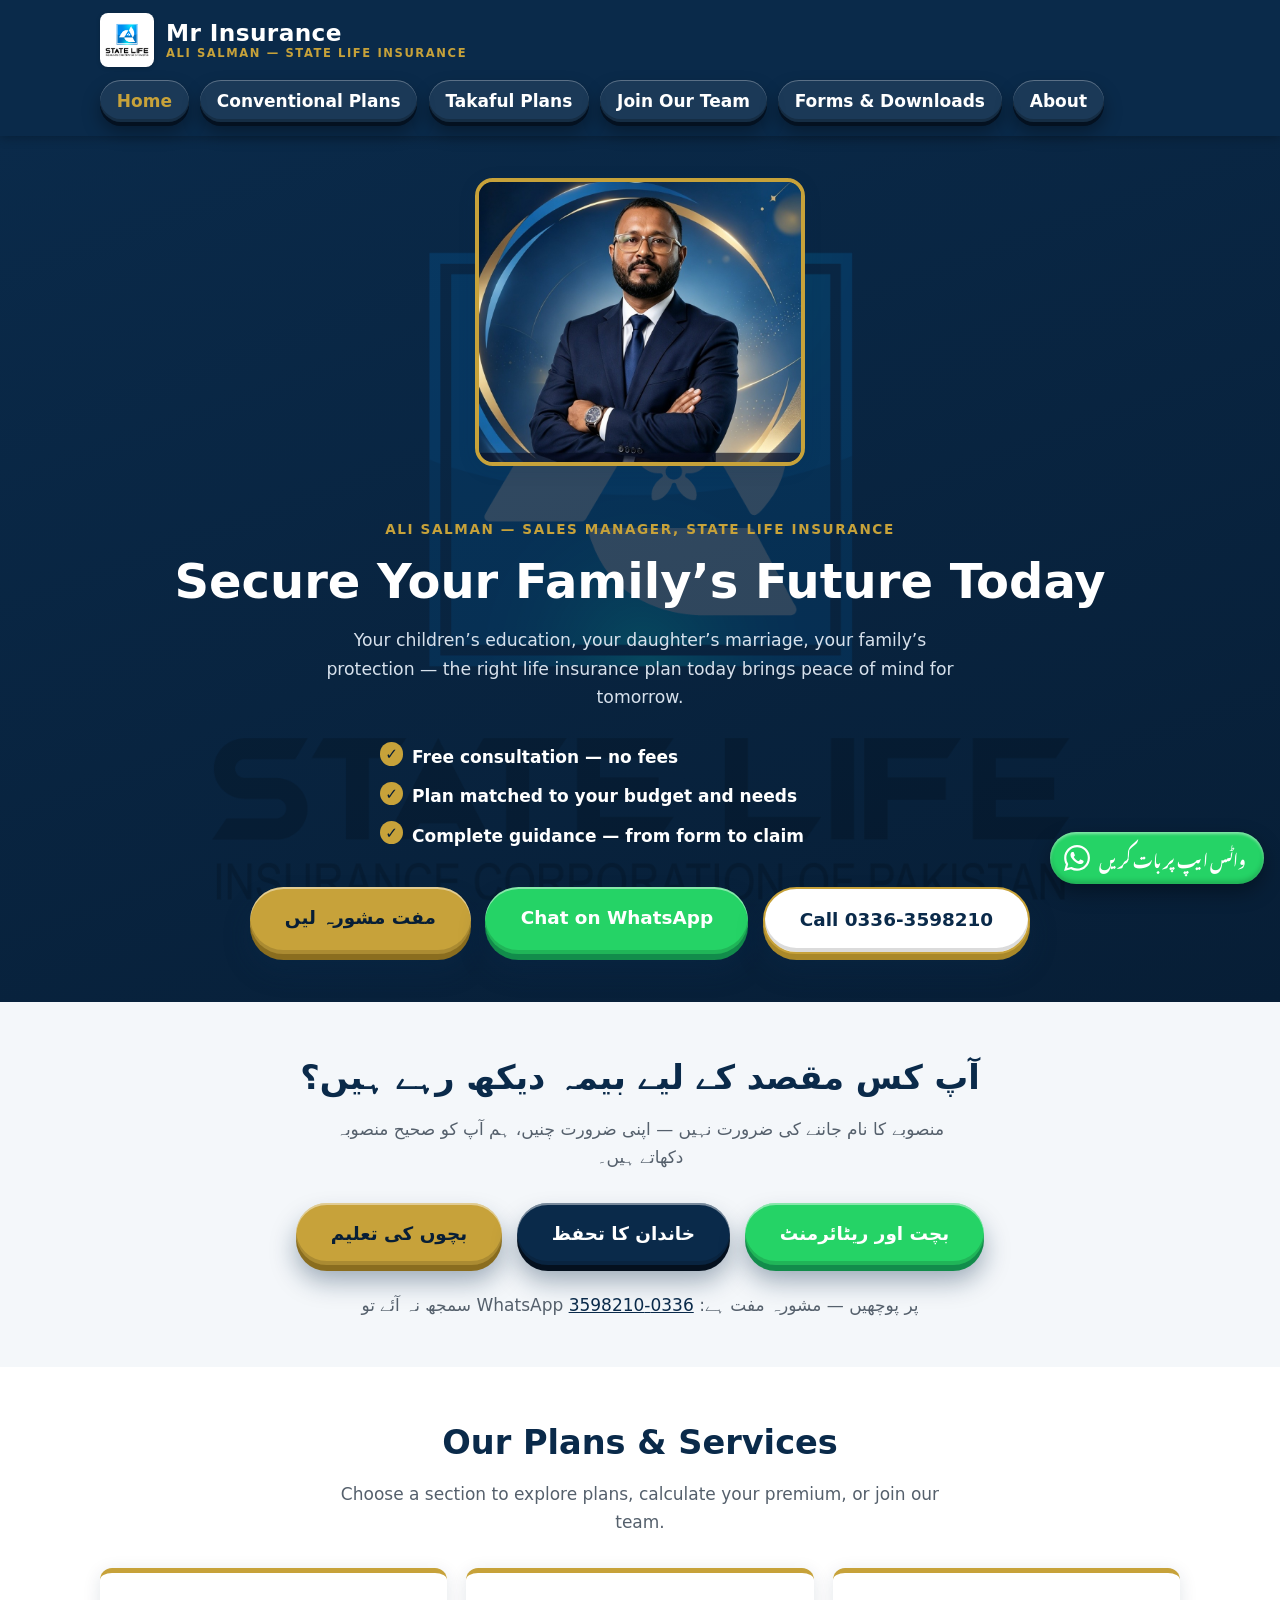
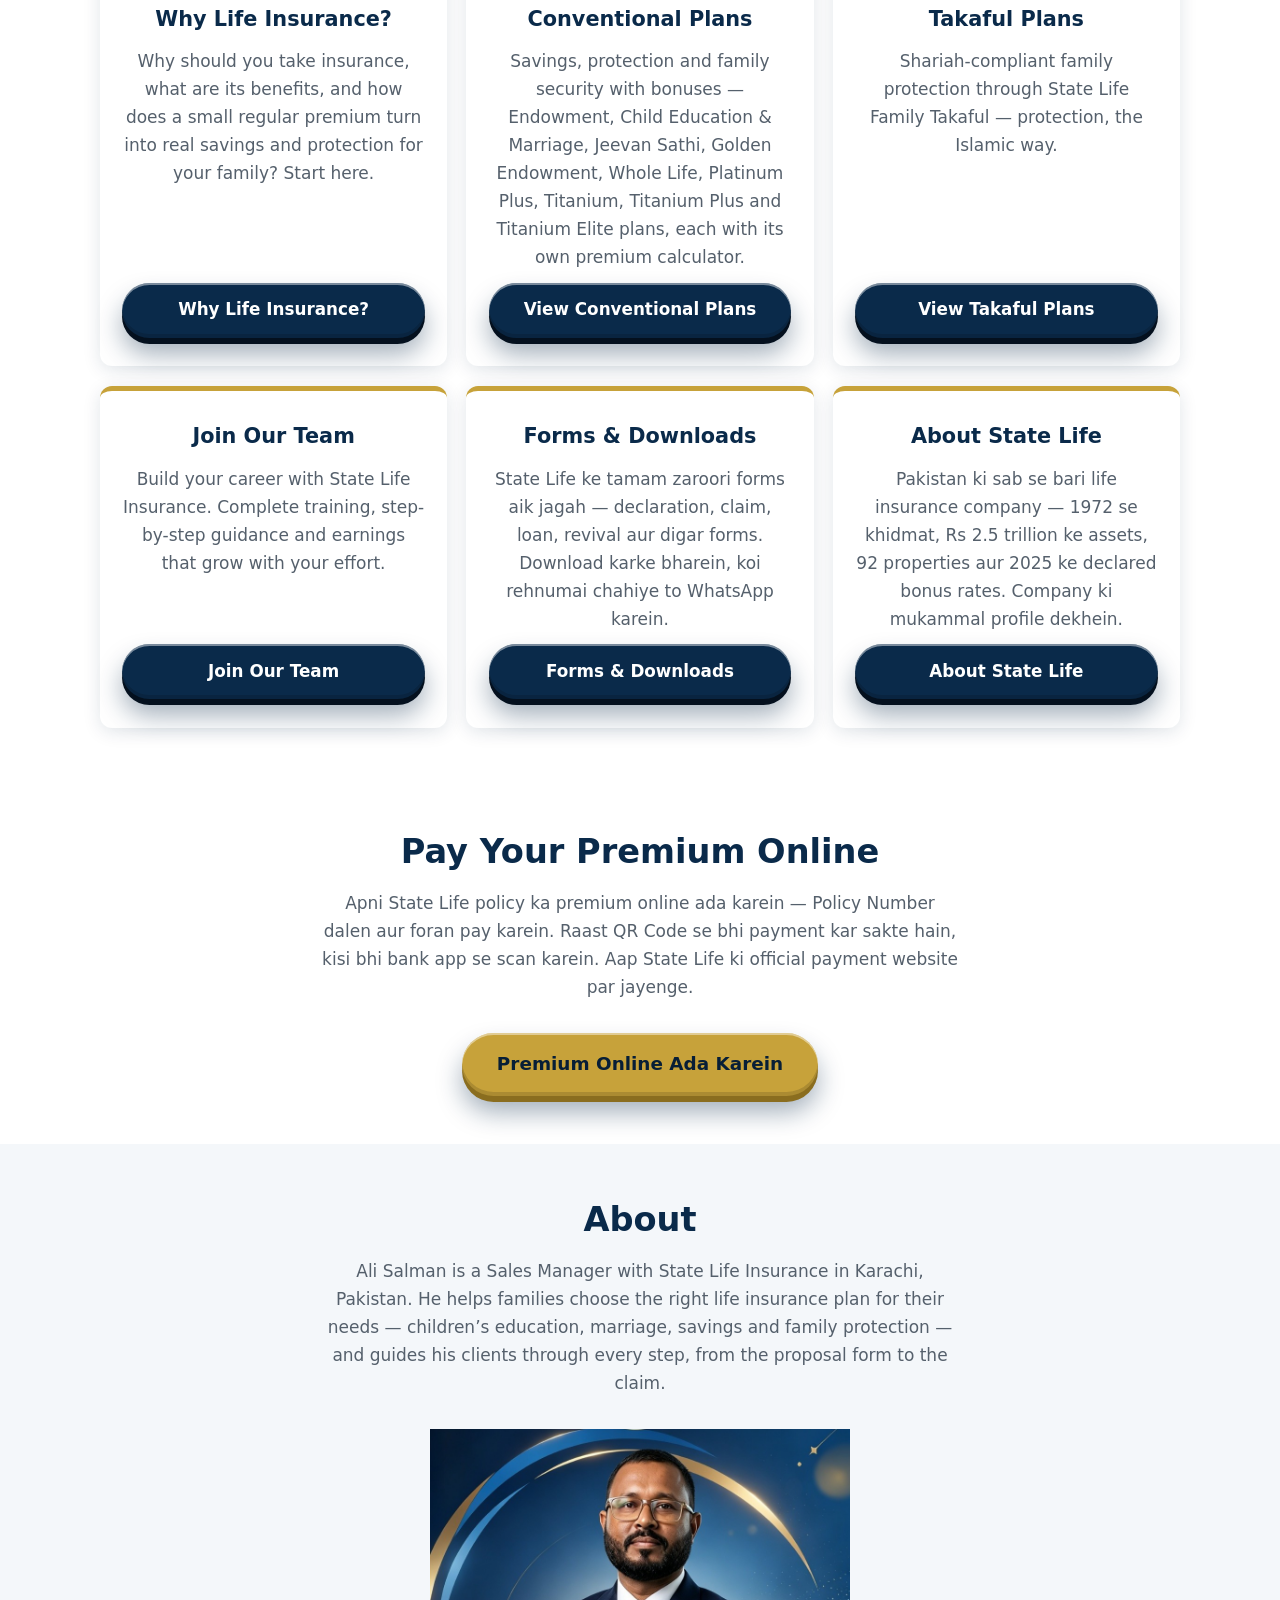
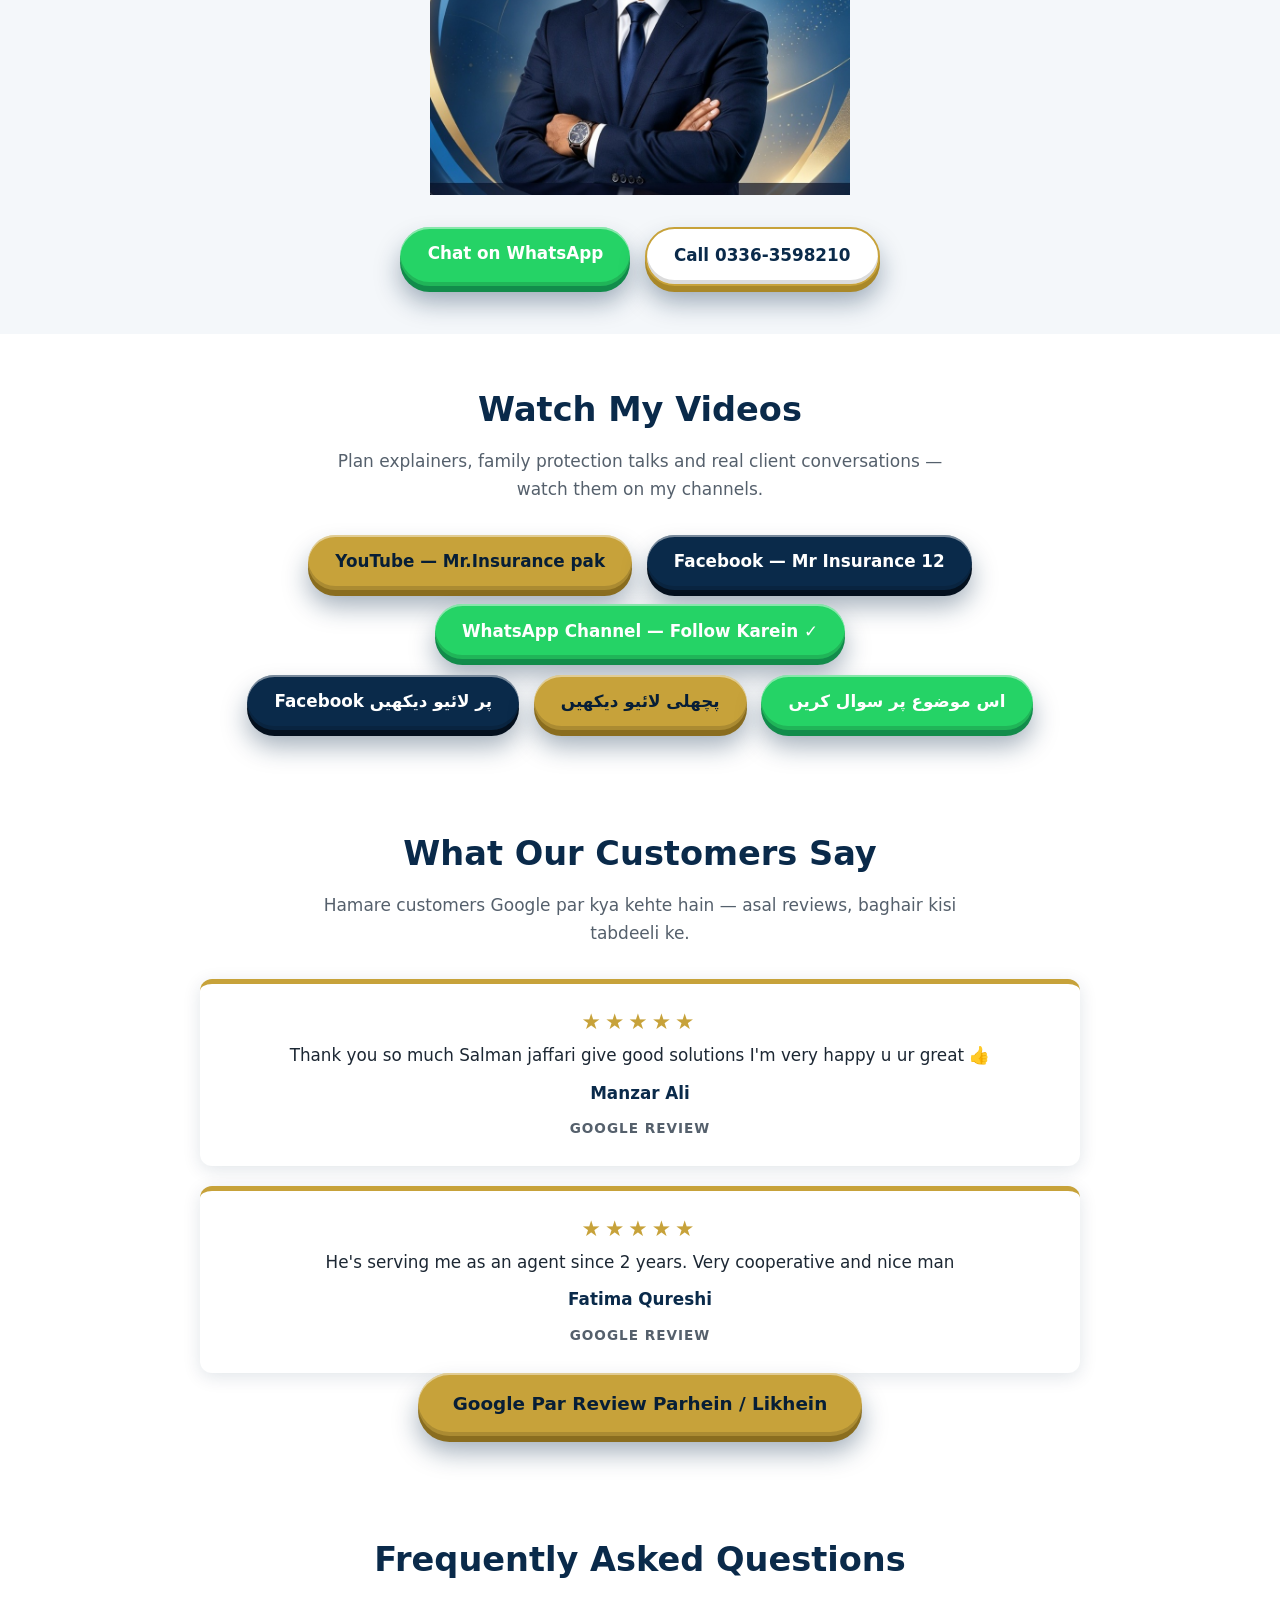
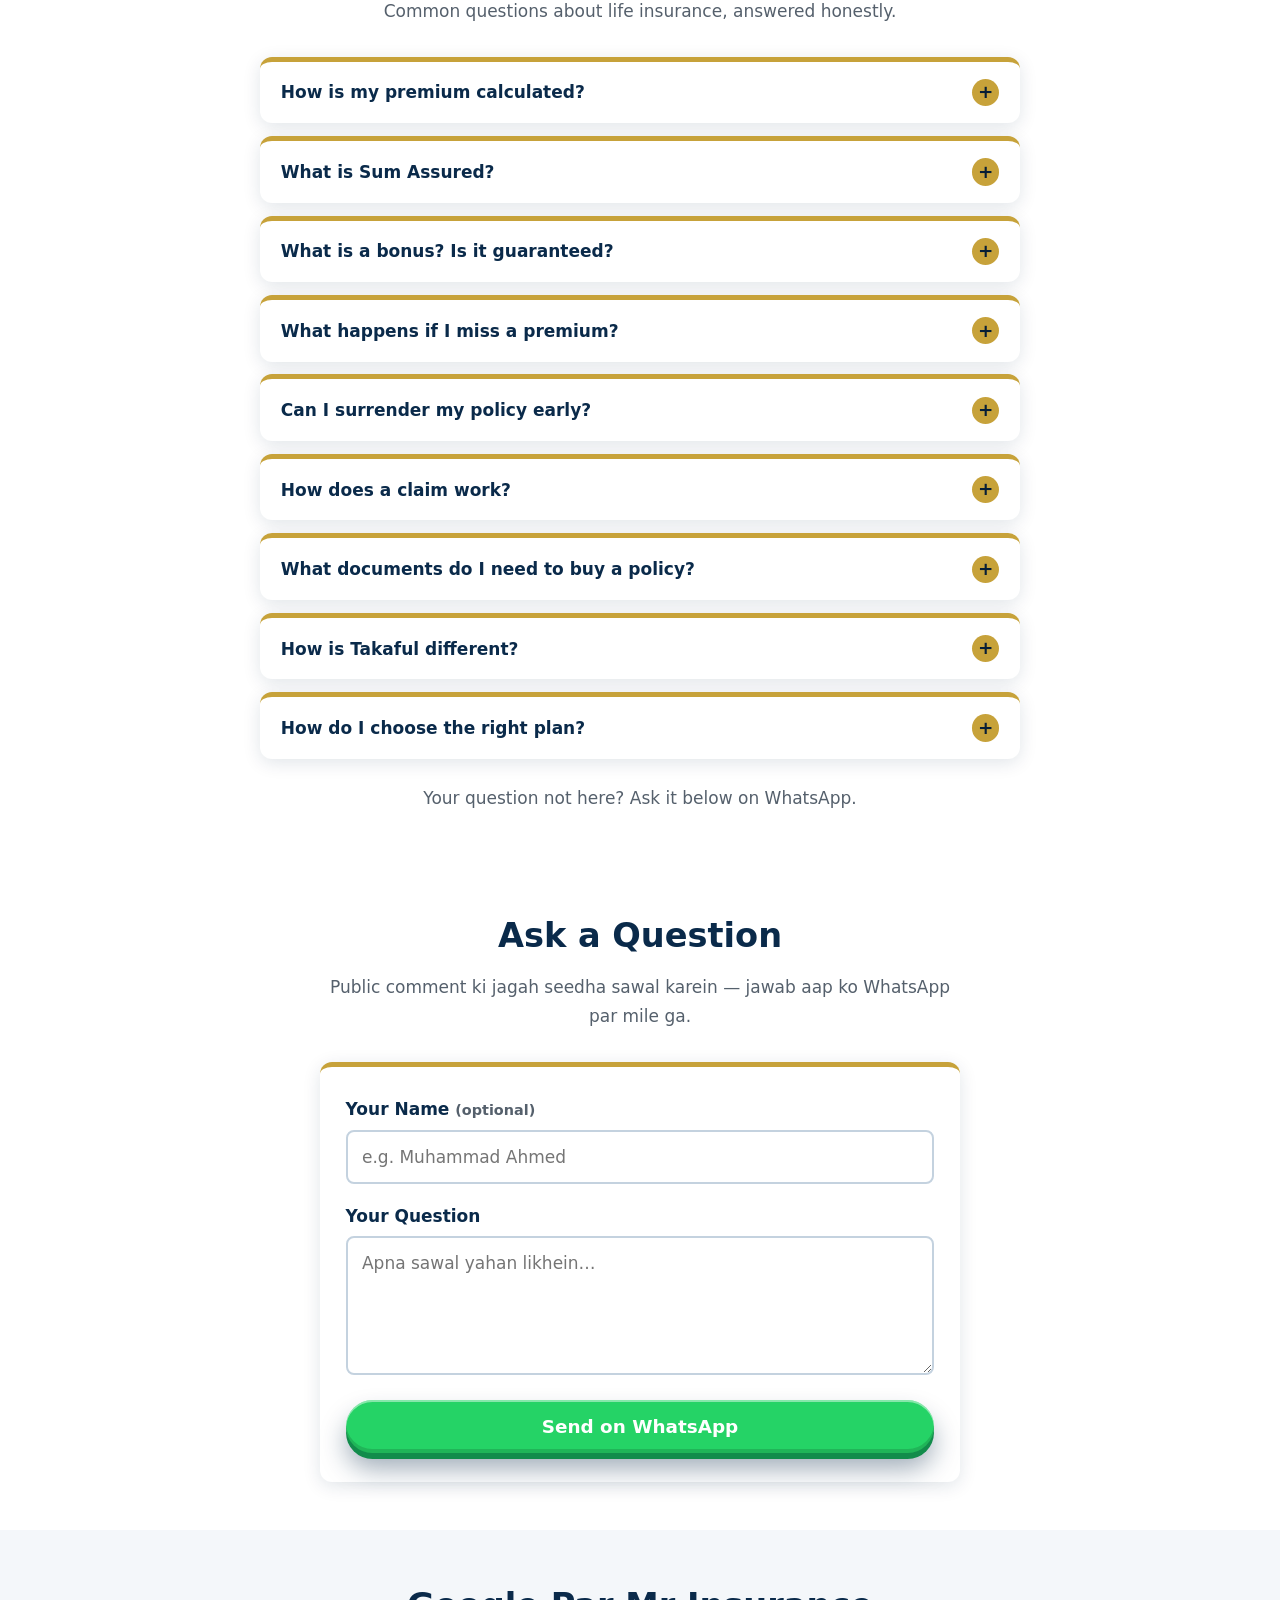
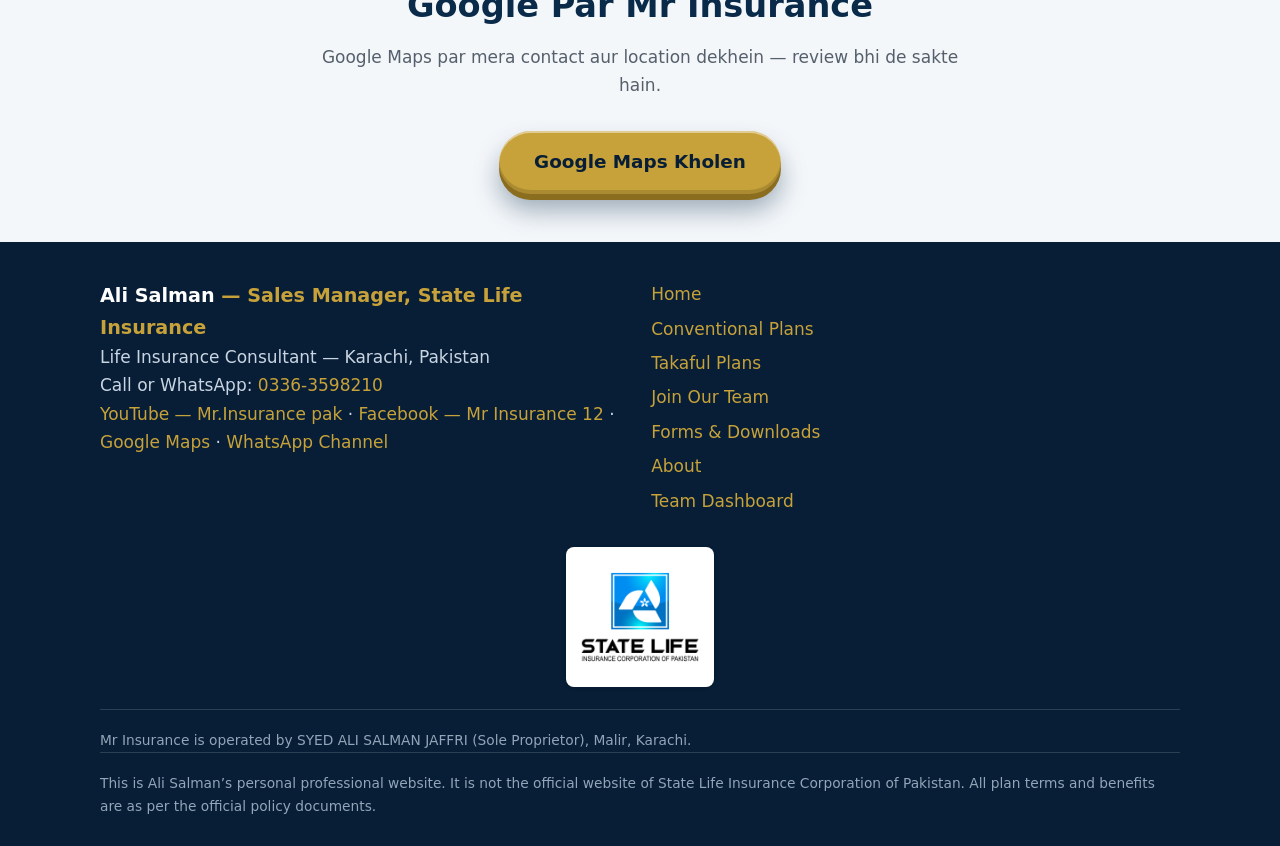
==== commit 112d1cf9: "Add files via upload" ====
--- a/index.html
+++ b/index.html
@@ -297,6 +297,7 @@
   to   { transform: translateY(3px); }
 }
 .btn-row { display: flex; flex-wrap: wrap; gap: 0.9rem; justify-content: center; }
+.btn-row + .btn-row { margin-top: 1rem; }
 .btn {
   --btn-edge: #071E36;
   display: inline-block;
@@ -888,7 +889,7 @@
           </div>
           <div class="btn-row">
             <a class="btn btn-navy" href="https://www.facebook.com/mr.insurance12/" target="_blank" rel="noopener">Facebook پر لائیو دیکھیں</a>
-            <a class="btn btn-gold" href="https://www.youtube.com/watch?v=yw1QEbjL6Fo" target="_blank" rel="noopener">پچھلی لائیو دیکھیں — Insurance aur Islam (19 Nov)</a>
+            <a class="btn btn-gold" href="https://www.youtube.com/watch?v=yw1QEbjL6Fo" target="_blank" rel="noopener">پچھلی لائیو دیکھیں</a>
             <a class="btn btn-whatsapp" href="https://wa.me/923363598210?text=Assalam-o-Alaikum!%20Mujhe%2019%20Nov%20wali%20live%20(Insurance%20aur%20Islam)%20ke%20baare%20mein%20sawal%20karna%20hai." target="_blank" rel="noopener">اس موضوع پر سوال کریں</a>
           </div>
         </div>
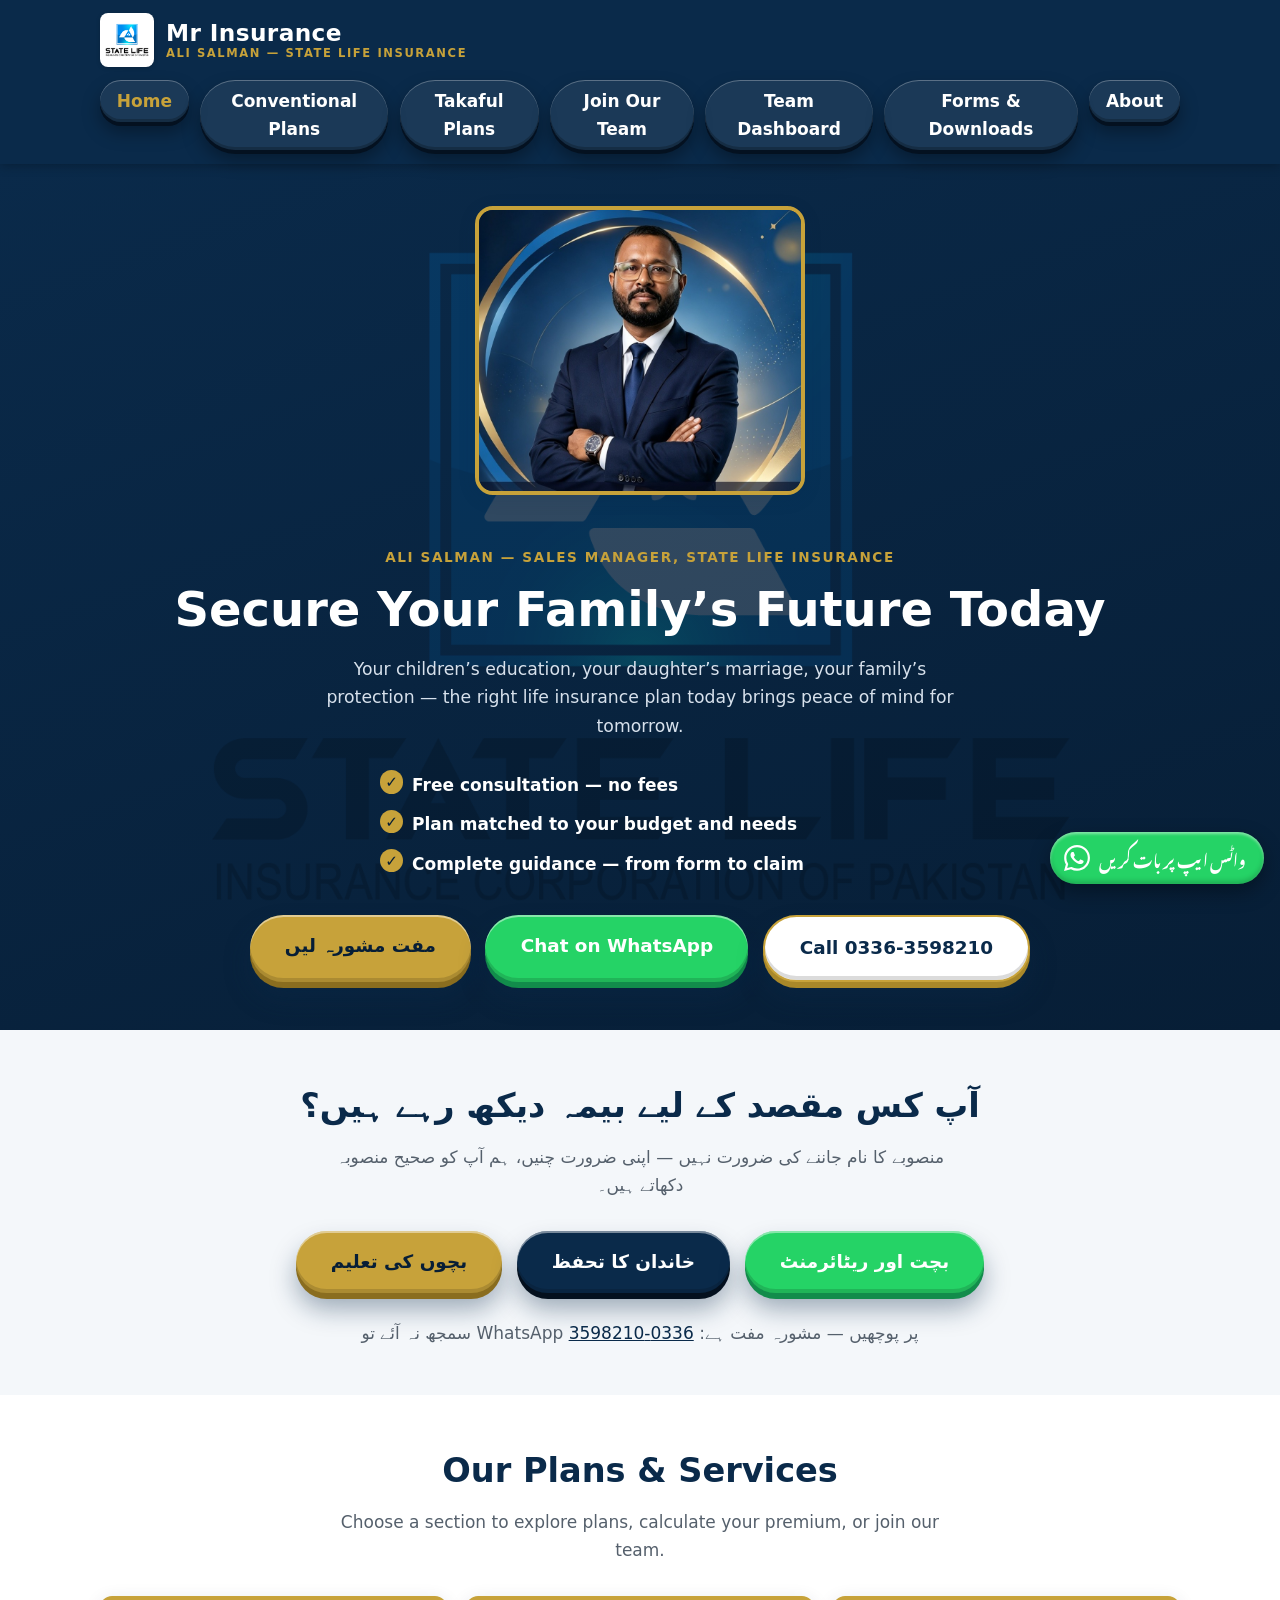
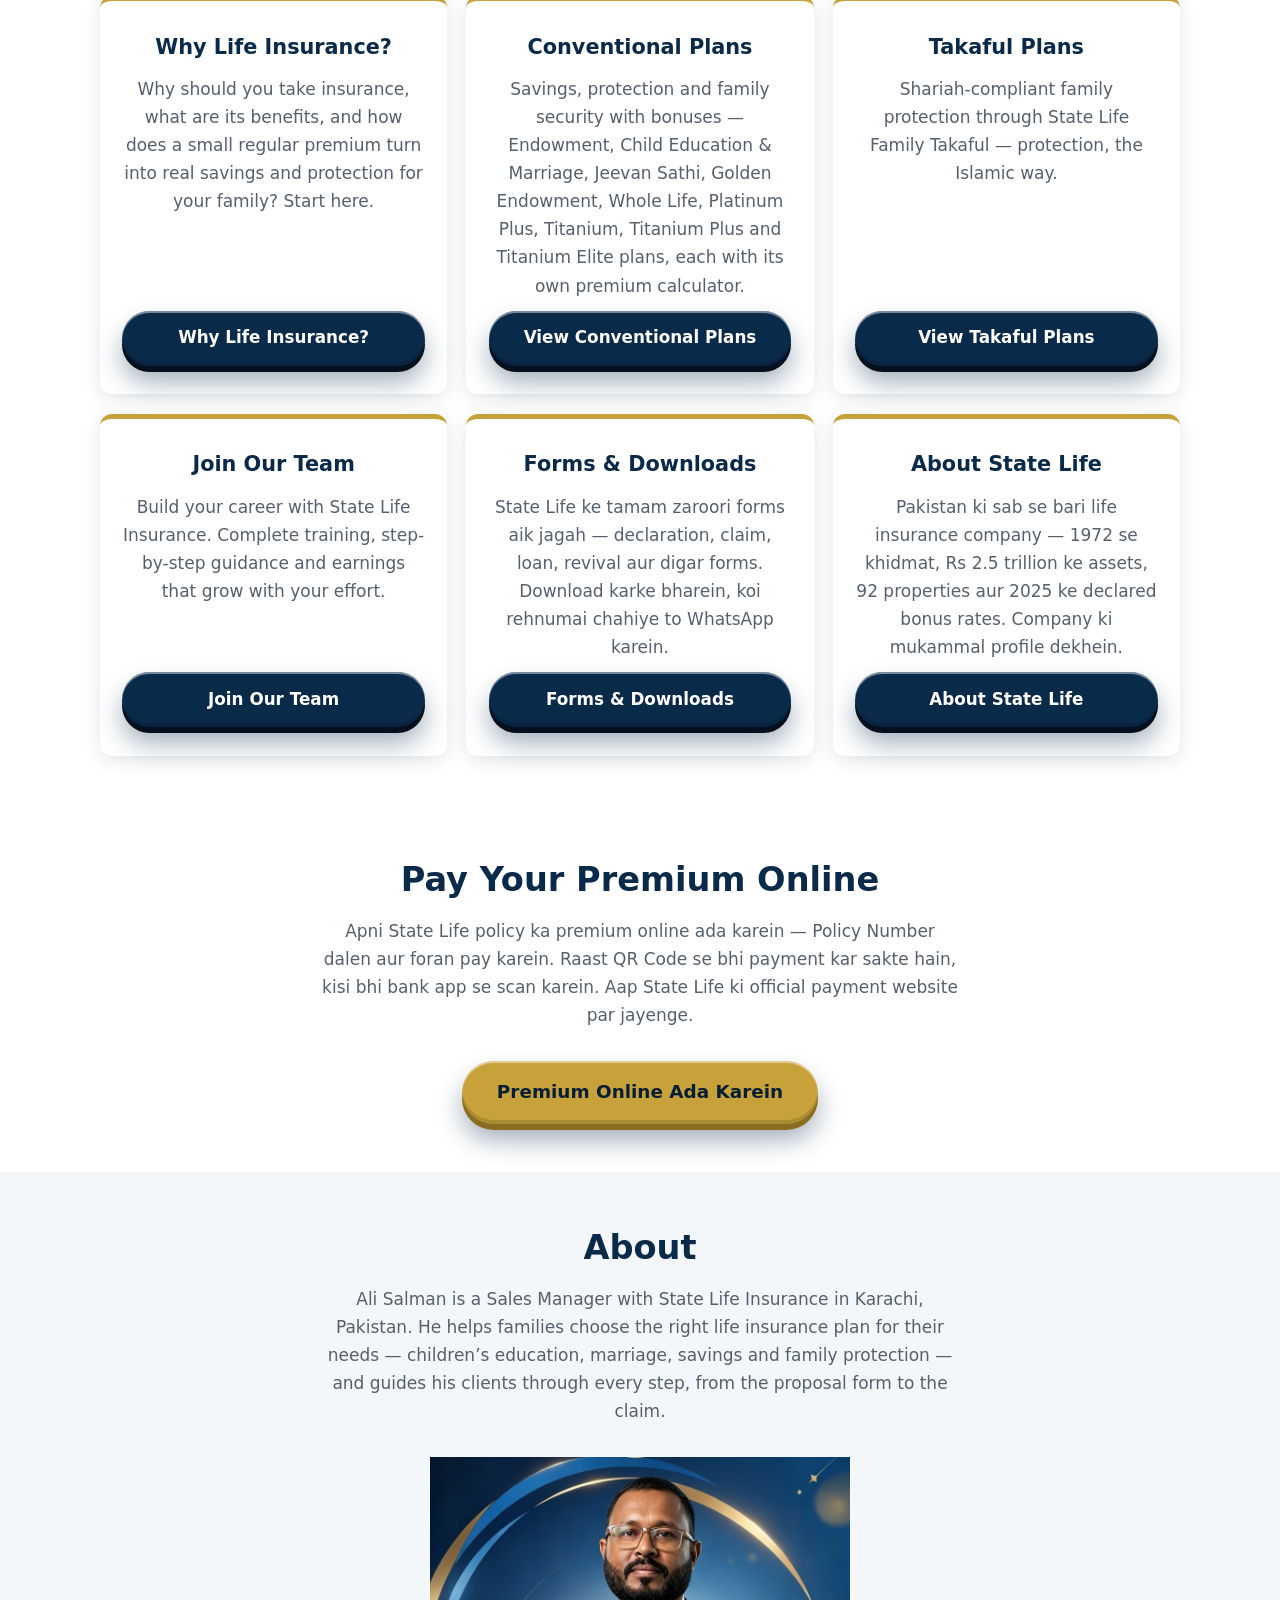
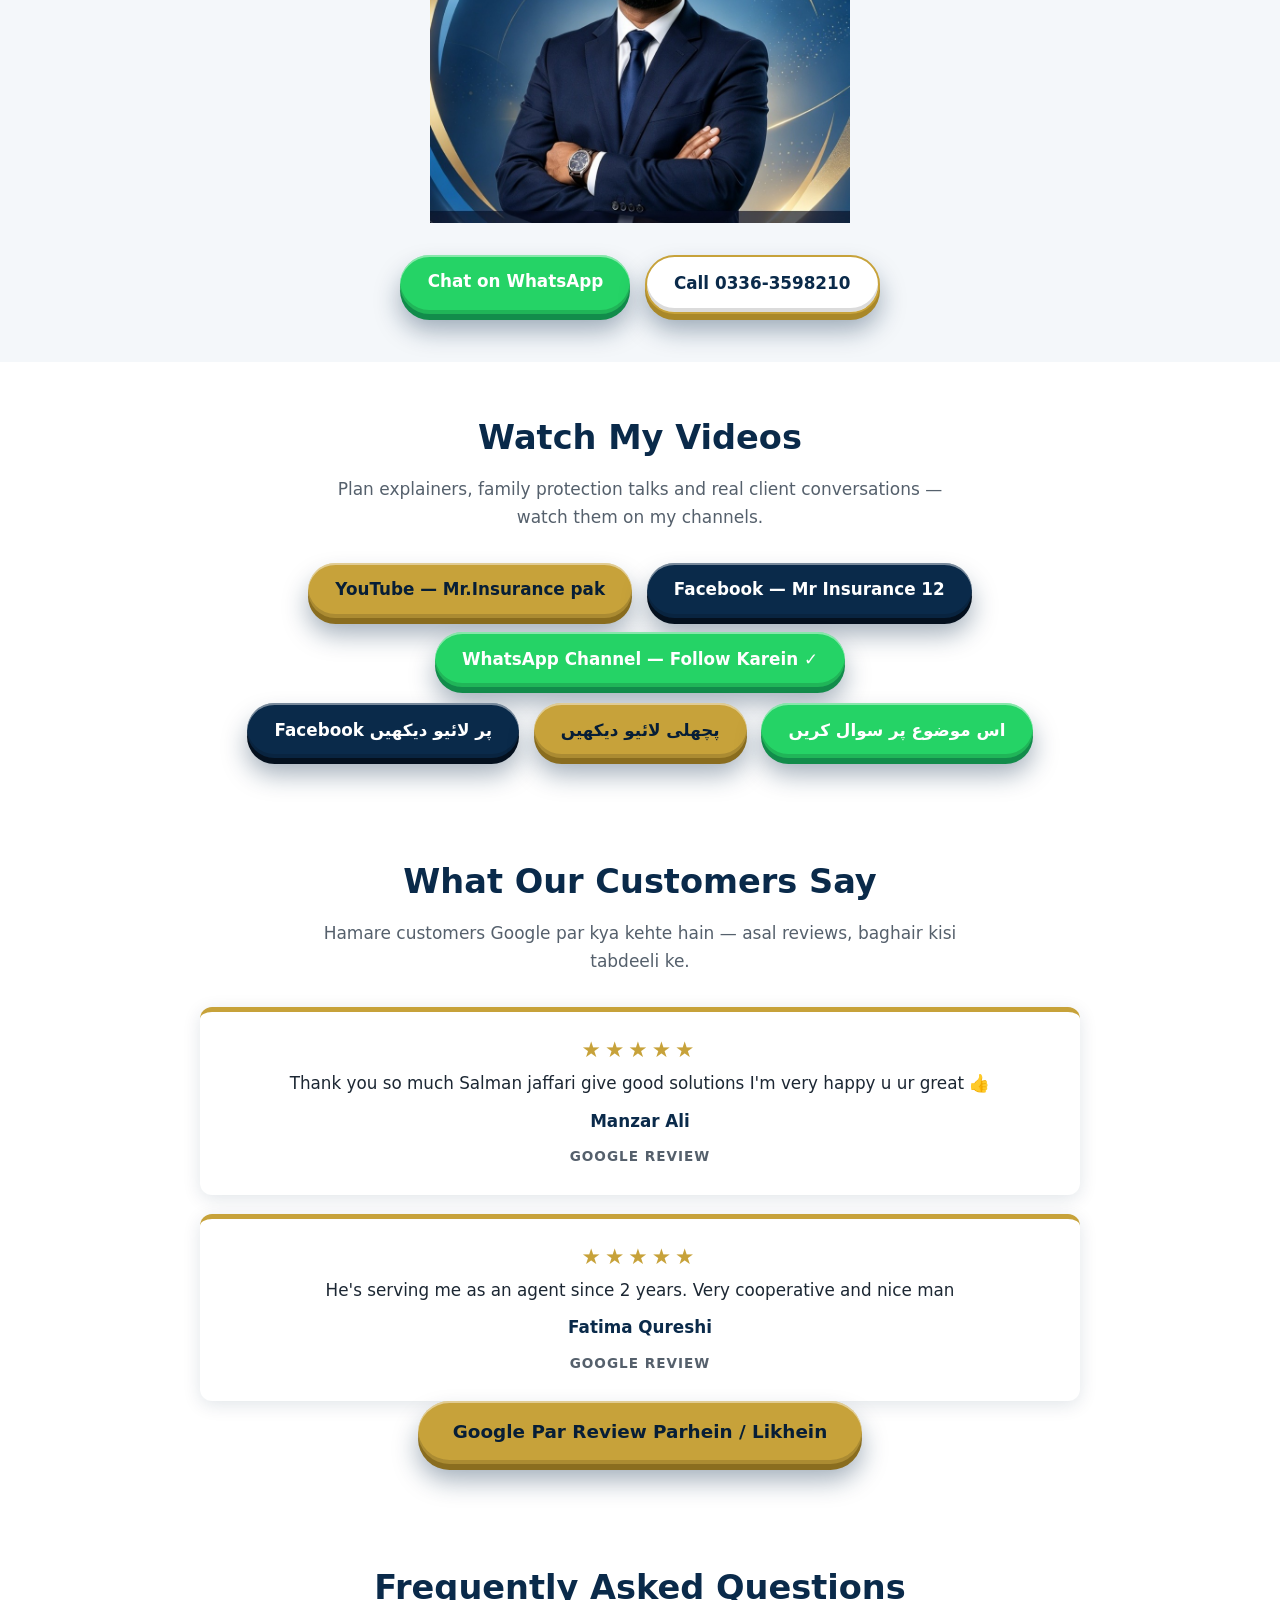
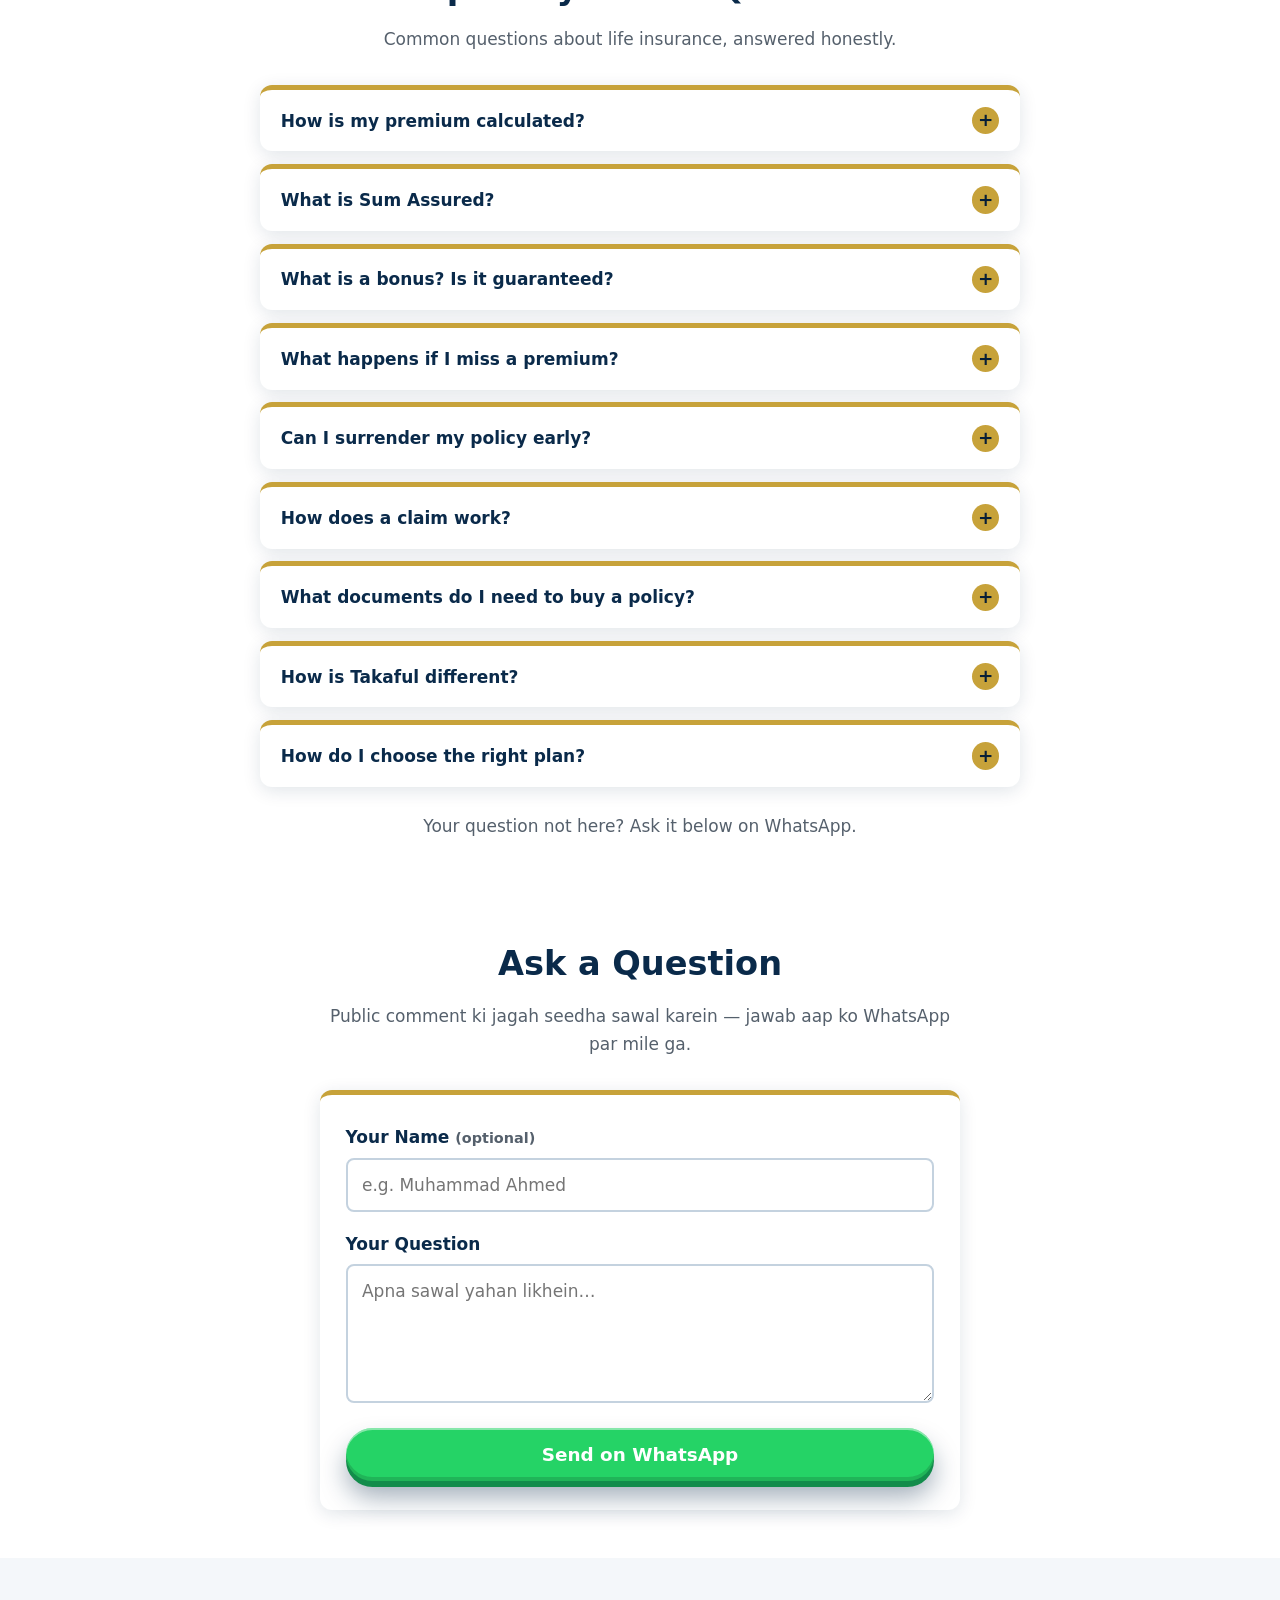
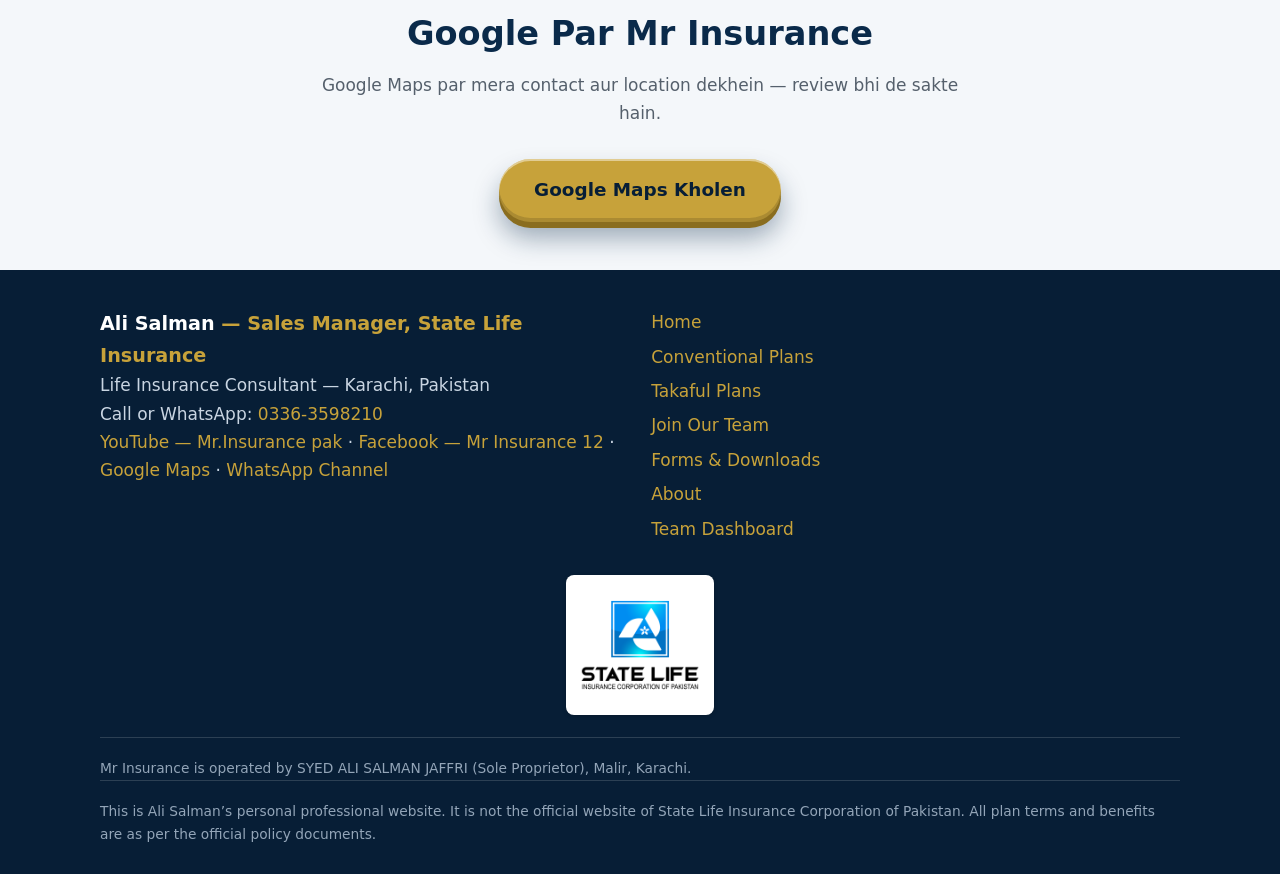
==== commit 4eeba18e: "Add files via upload" ====
--- a/index.html
+++ b/index.html
@@ -771,6 +771,7 @@
           <li><a href="#conventional-plans" data-nav="conventional-plans">Conventional Plans</a></li>
           <li><a href="#takaful-plans" data-nav="takaful-plans">Takaful Plans</a></li>
           <li><a href="#join-our-team" data-nav="join-our-team">Join Our Team</a></li>
+          <li><a href="/dashboard/">Team Dashboard</a></li>
           <li><a href="#forms-downloads" data-nav="forms-downloads">Forms &amp; Downloads</a></li>
           <li><a href="#about" data-nav="about">About</a></li>
         </ul>
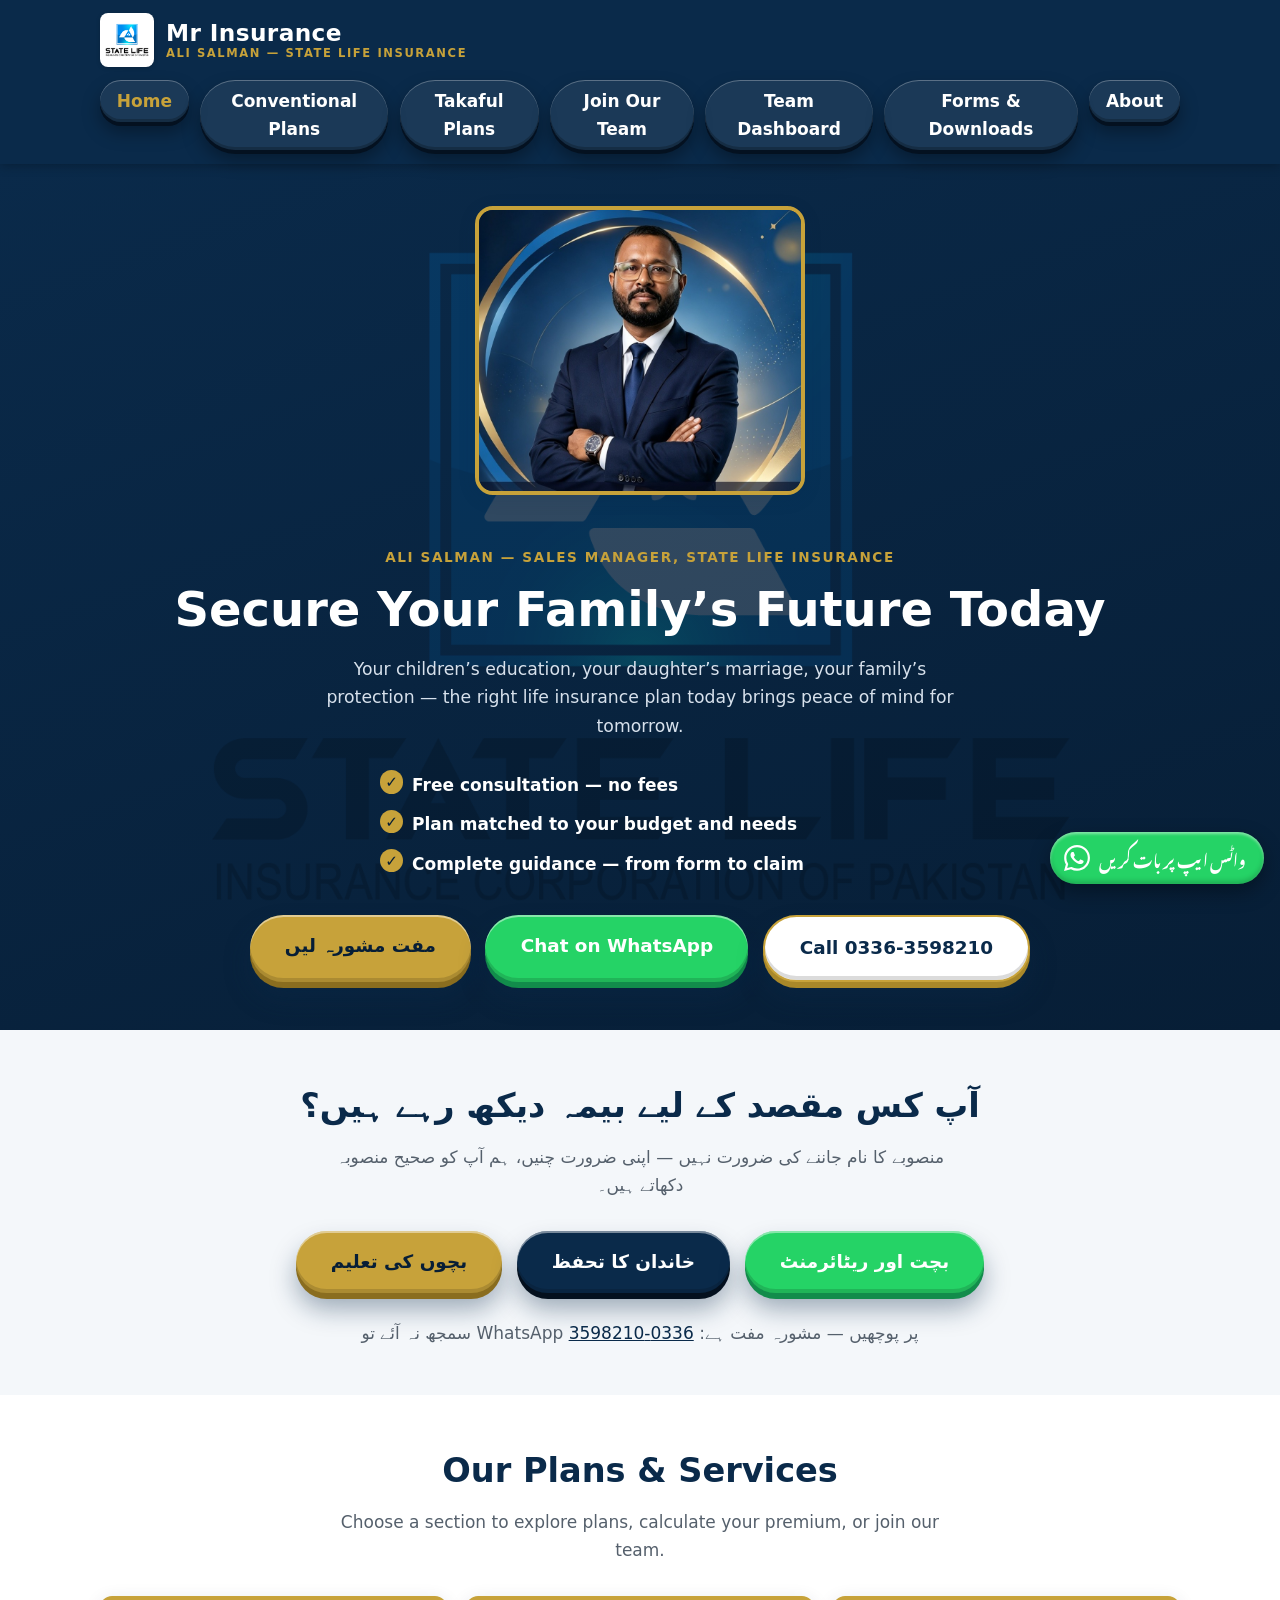
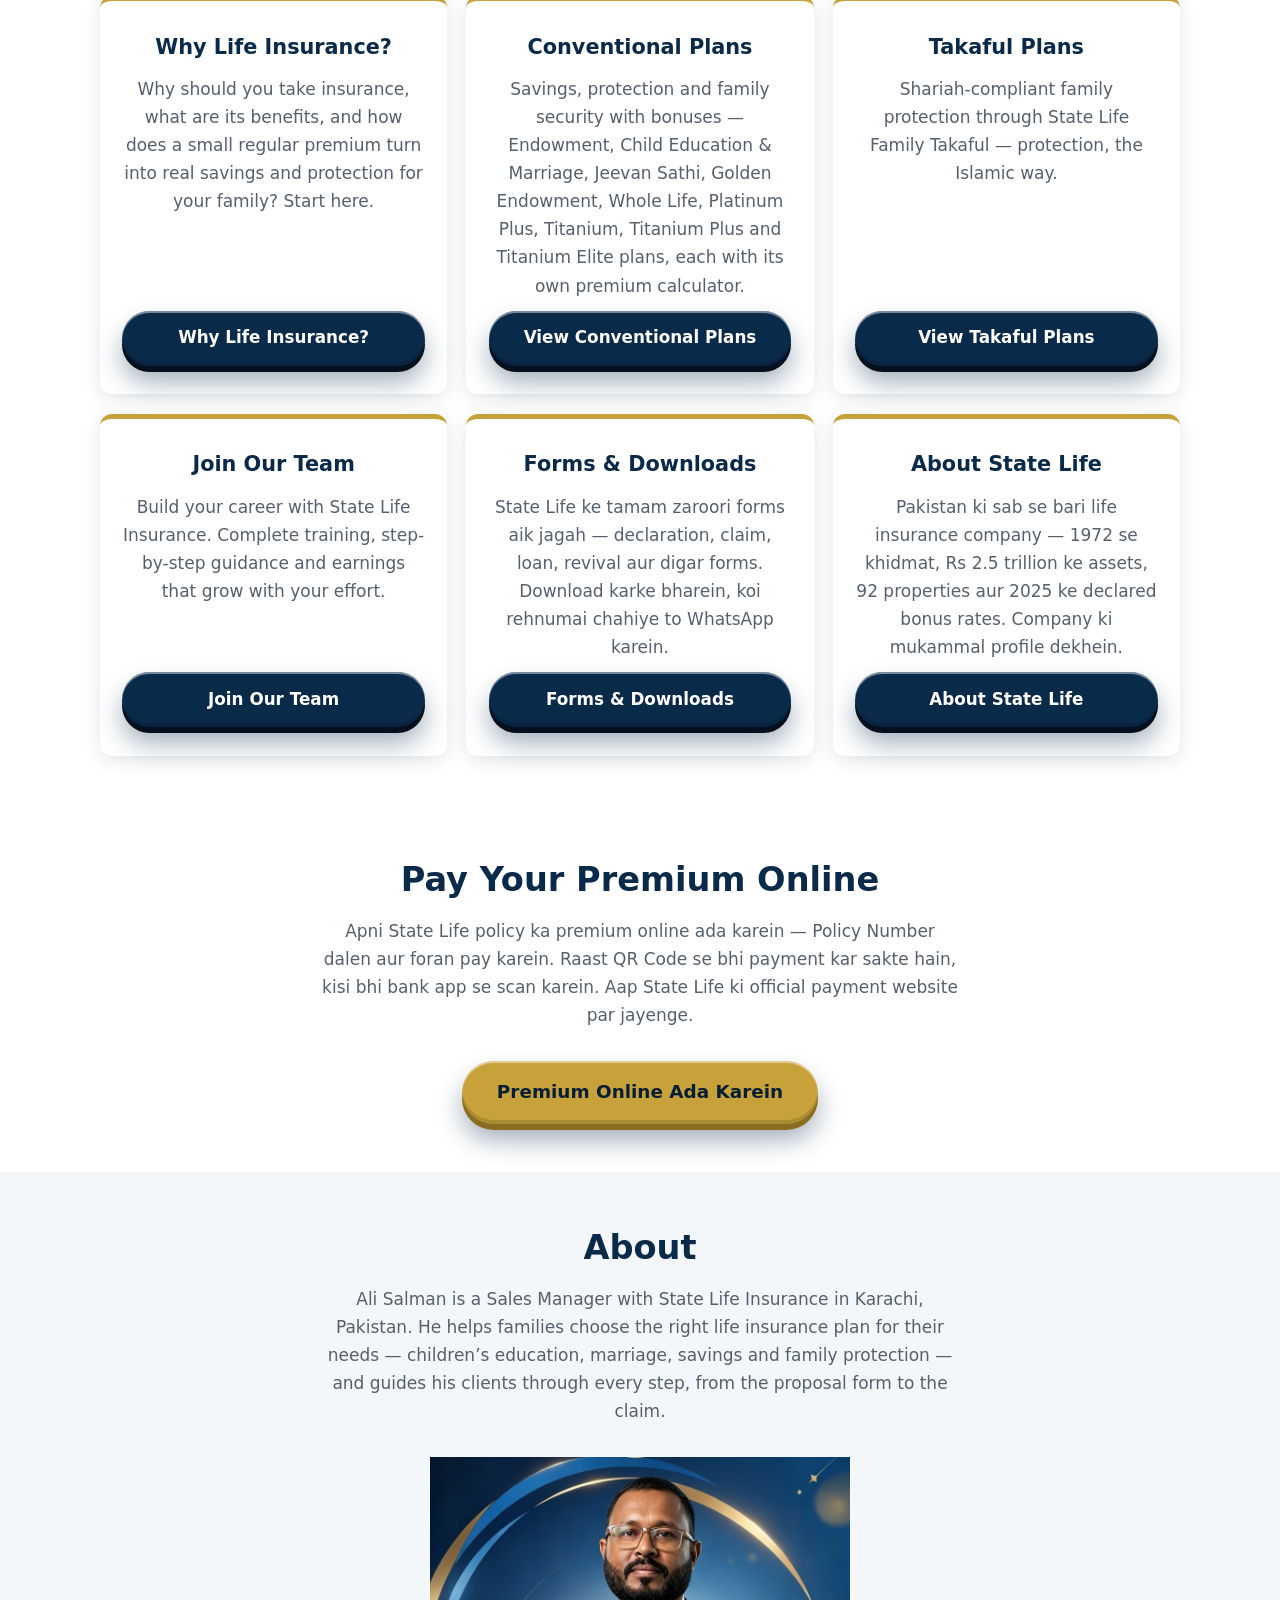
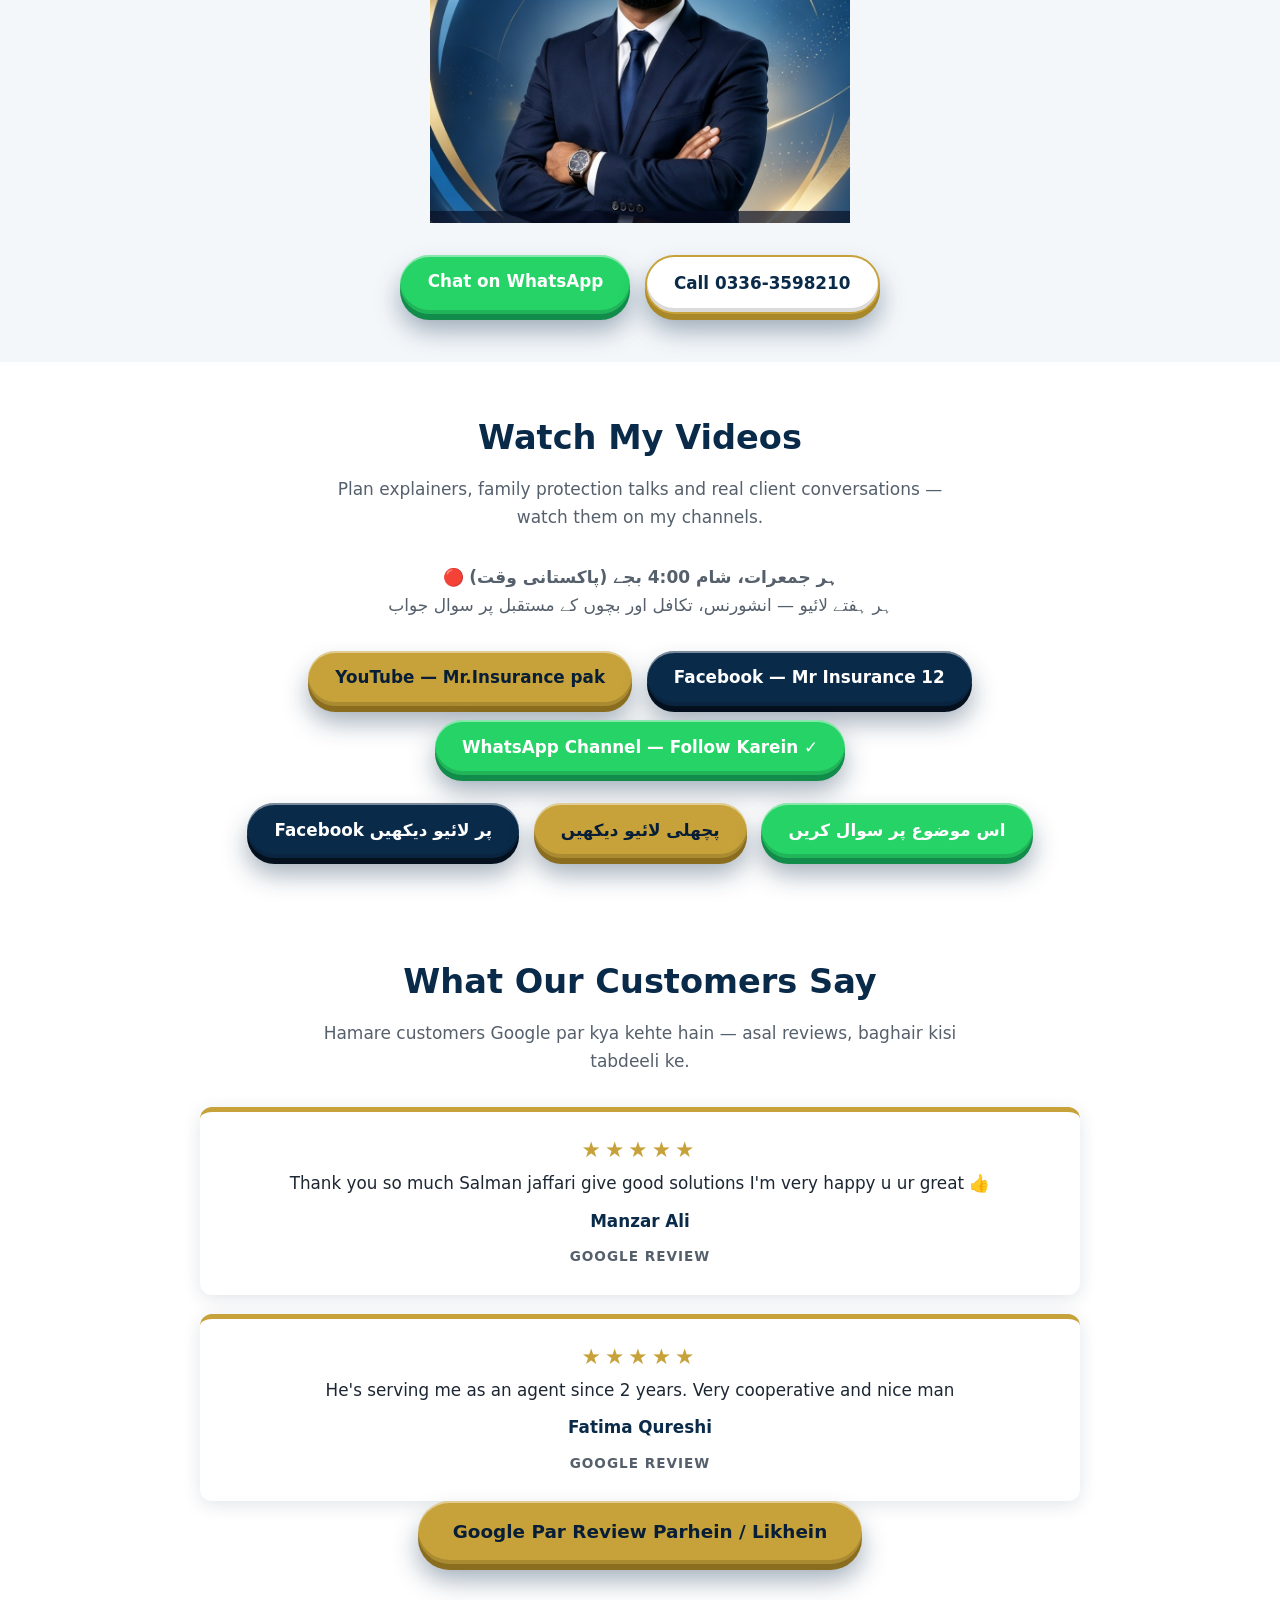
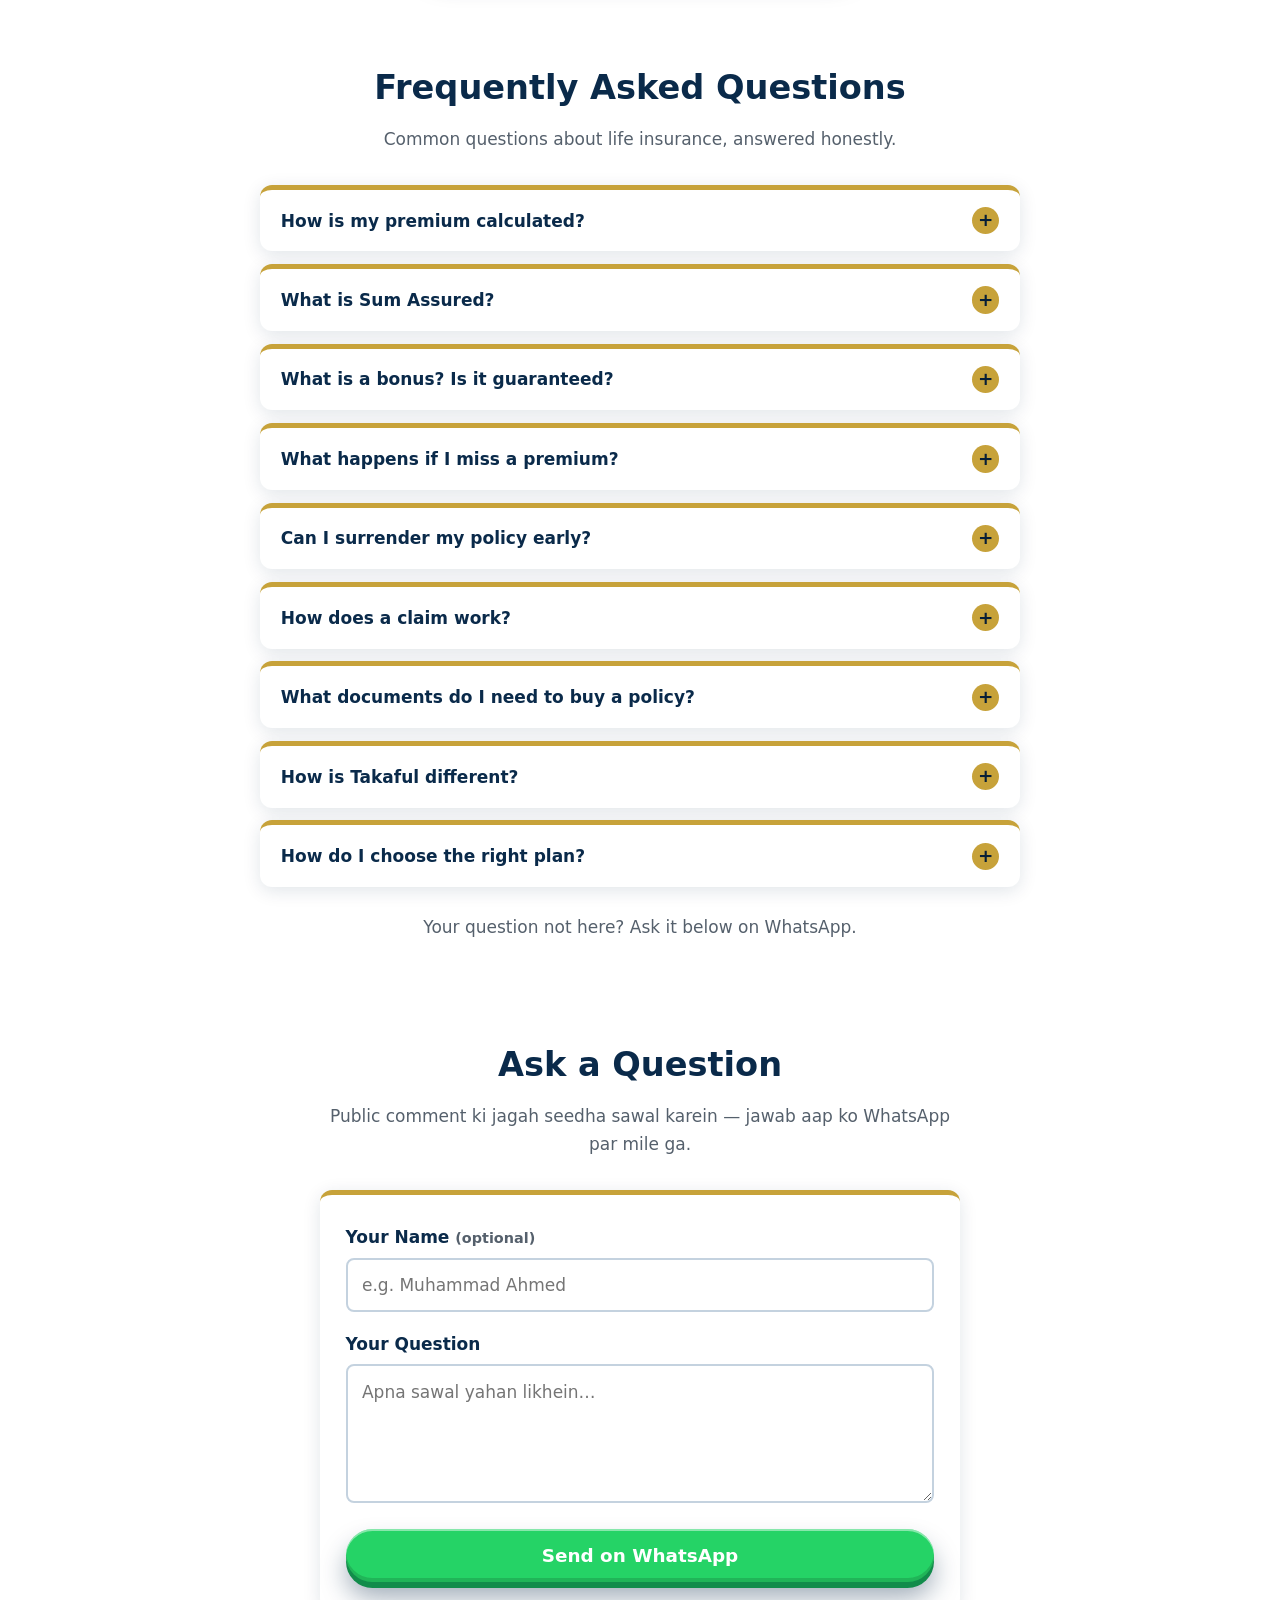
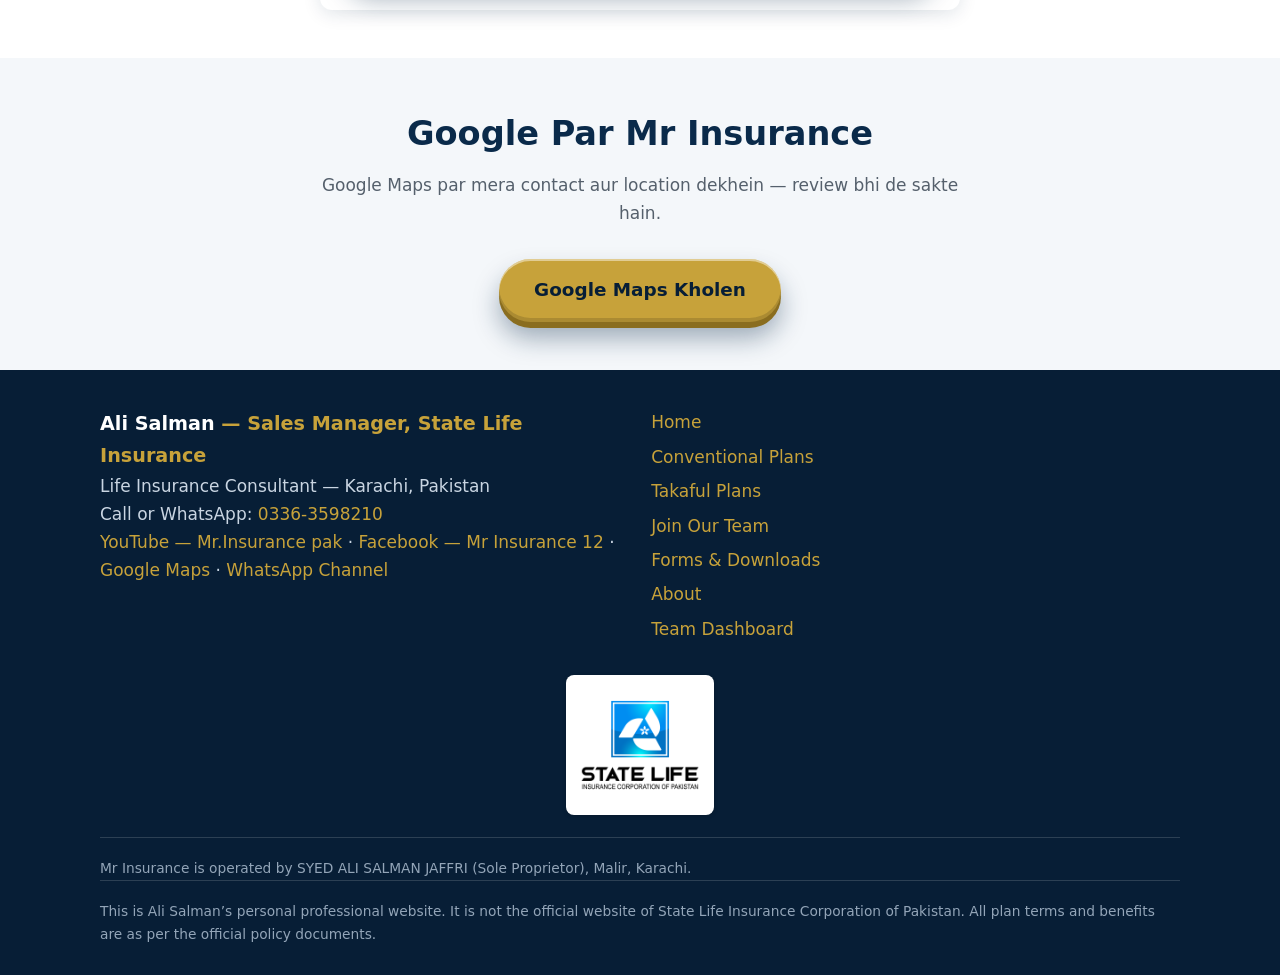
==== commit ab5beca4: "Add files via upload" ====
--- a/index.html
+++ b/index.html
@@ -298,6 +298,7 @@
 }
 .btn-row { display: flex; flex-wrap: wrap; gap: 0.9rem; justify-content: center; }
 .btn-row + .btn-row { margin-top: 1rem; }
+.watch-videos .btn-row + .btn-row { margin-top: 1.75rem; }
 .btn {
   --btn-edge: #071E36;
   display: inline-block;
@@ -879,10 +880,11 @@
         </div>
       </div>
 
-      <div class="section">
+      <div class="section watch-videos">
         <div class="container">
           <h2>Watch My Videos</h2>
           <p class="lead">Plan explainers, family protection talks and real client conversations — watch them on my channels.</p>
+          <p class="lead" style="margin-top:1.2rem">🔴 <strong>ہر جمعرات، شام 4:00 بجے (پاکستانی وقت)</strong><br>ہر ہفتے لائیو — انشورنس، تکافل اور بچوں کے مستقبل پر سوال جواب</p>
           <div class="btn-row">
             <a class="btn btn-gold" href="https://www.youtube.com/channel/UCp9t9qunzooIxaZr7z1egow" target="_blank" rel="noopener">YouTube — Mr.Insurance pak</a>
             <a class="btn btn-navy" href="https://www.facebook.com/mr.insurance12/" target="_blank" rel="noopener">Facebook — Mr Insurance 12</a>
@@ -891,7 +893,7 @@
           <div class="btn-row">
             <a class="btn btn-navy" href="https://www.facebook.com/mr.insurance12/" target="_blank" rel="noopener">Facebook پر لائیو دیکھیں</a>
             <a class="btn btn-gold" href="https://www.youtube.com/watch?v=yw1QEbjL6Fo" target="_blank" rel="noopener">پچھلی لائیو دیکھیں</a>
-            <a class="btn btn-whatsapp" href="https://wa.me/923363598210?text=Assalam-o-Alaikum!%20Mujhe%2019%20Nov%20wali%20live%20(Insurance%20aur%20Islam)%20ke%20baare%20mein%20sawal%20karna%20hai." target="_blank" rel="noopener">اس موضوع پر سوال کریں</a>
+            <a class="btn btn-whatsapp" href="https://wa.me/923363598210?text=Assalam-o-Alaikum!%20Mujhe%20live%20ke%20baare%20mein%20sawal%20karna%20hai." target="_blank" rel="noopener">اس موضوع پر سوال کریں</a>
           </div>
         </div>
       </div>
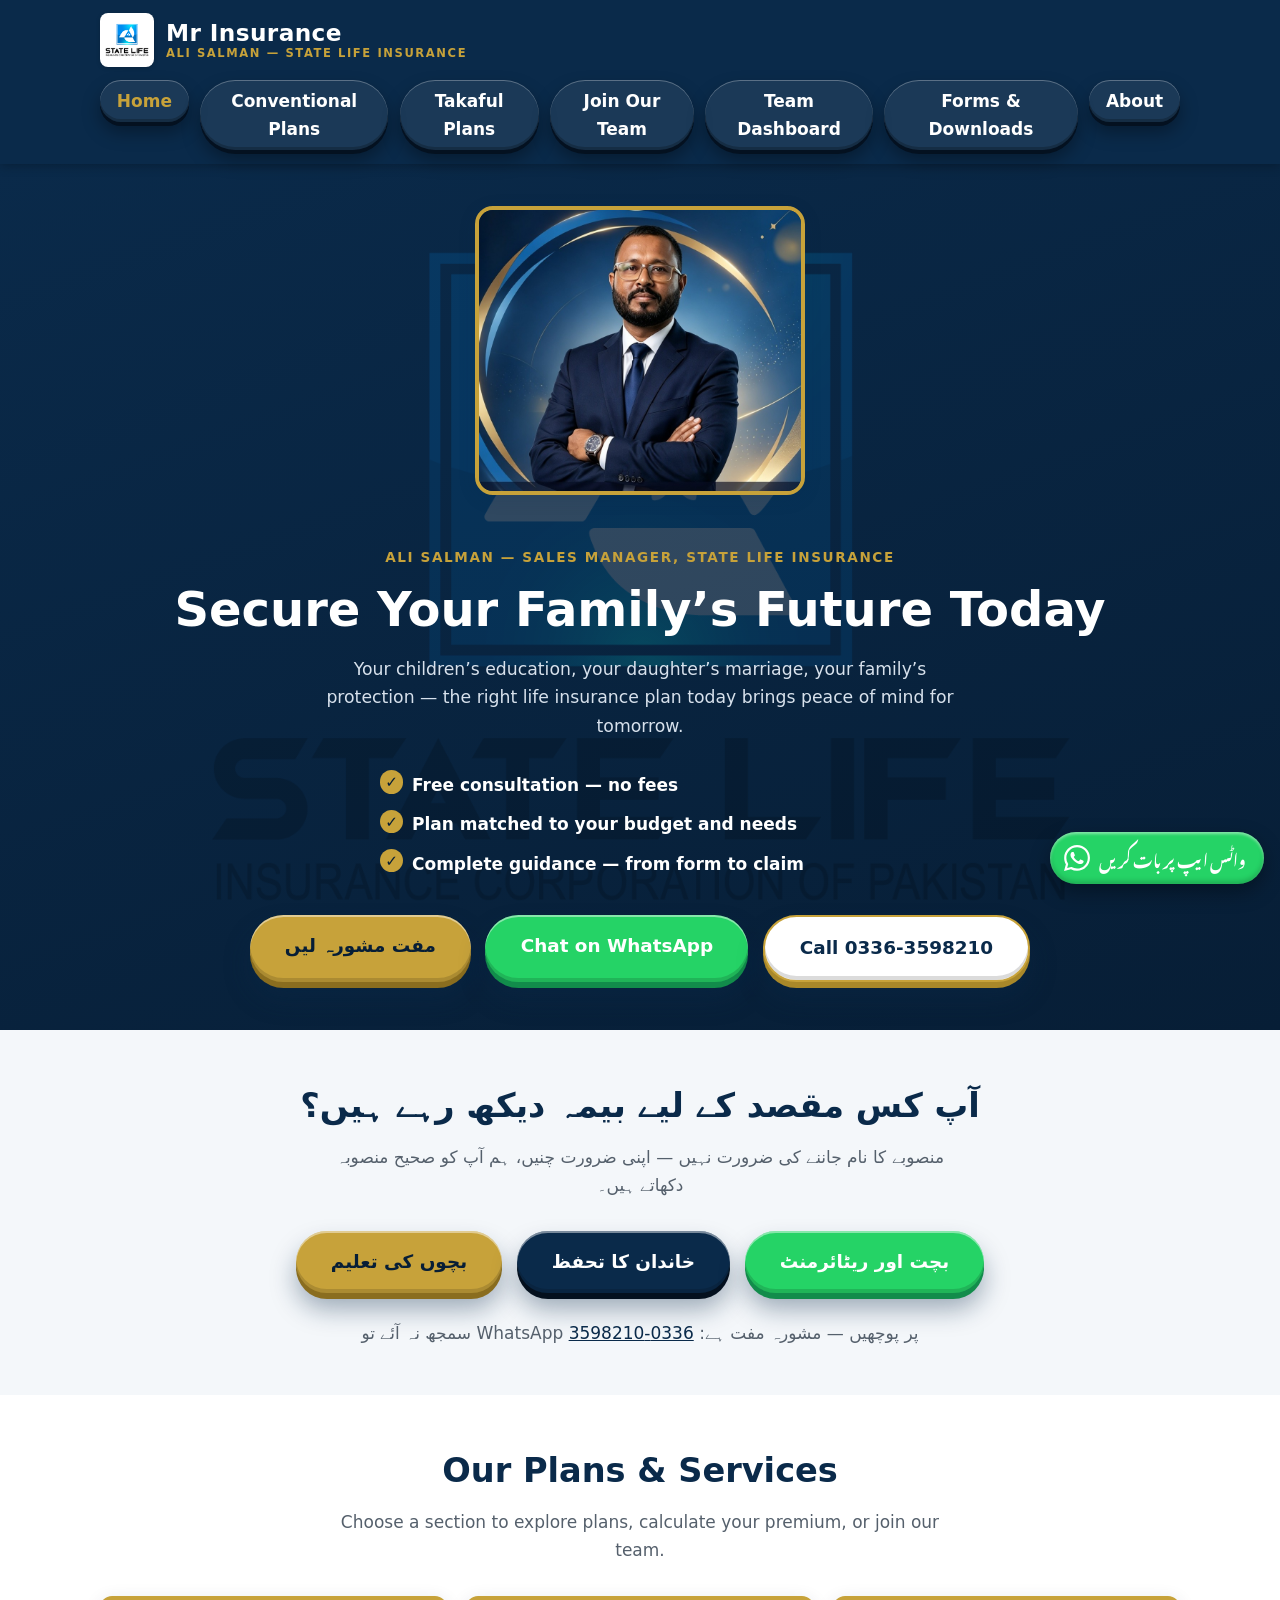
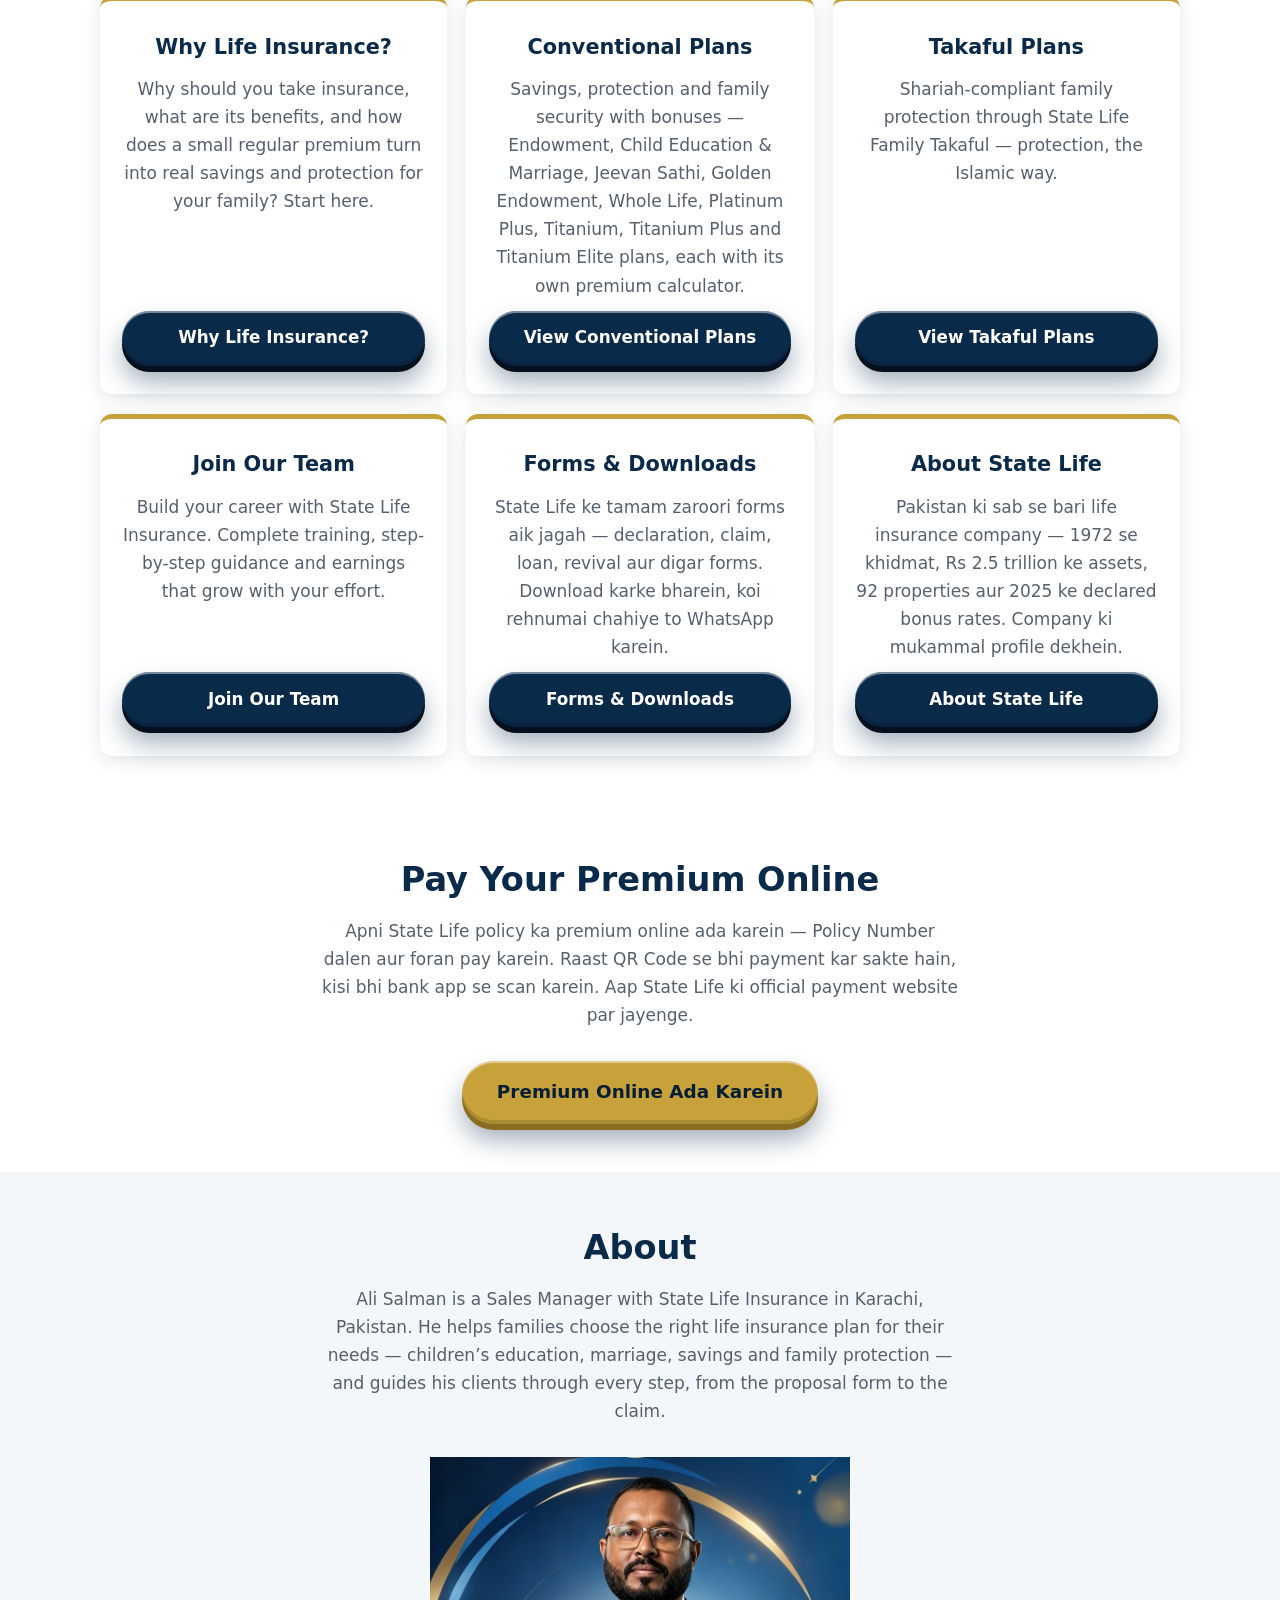
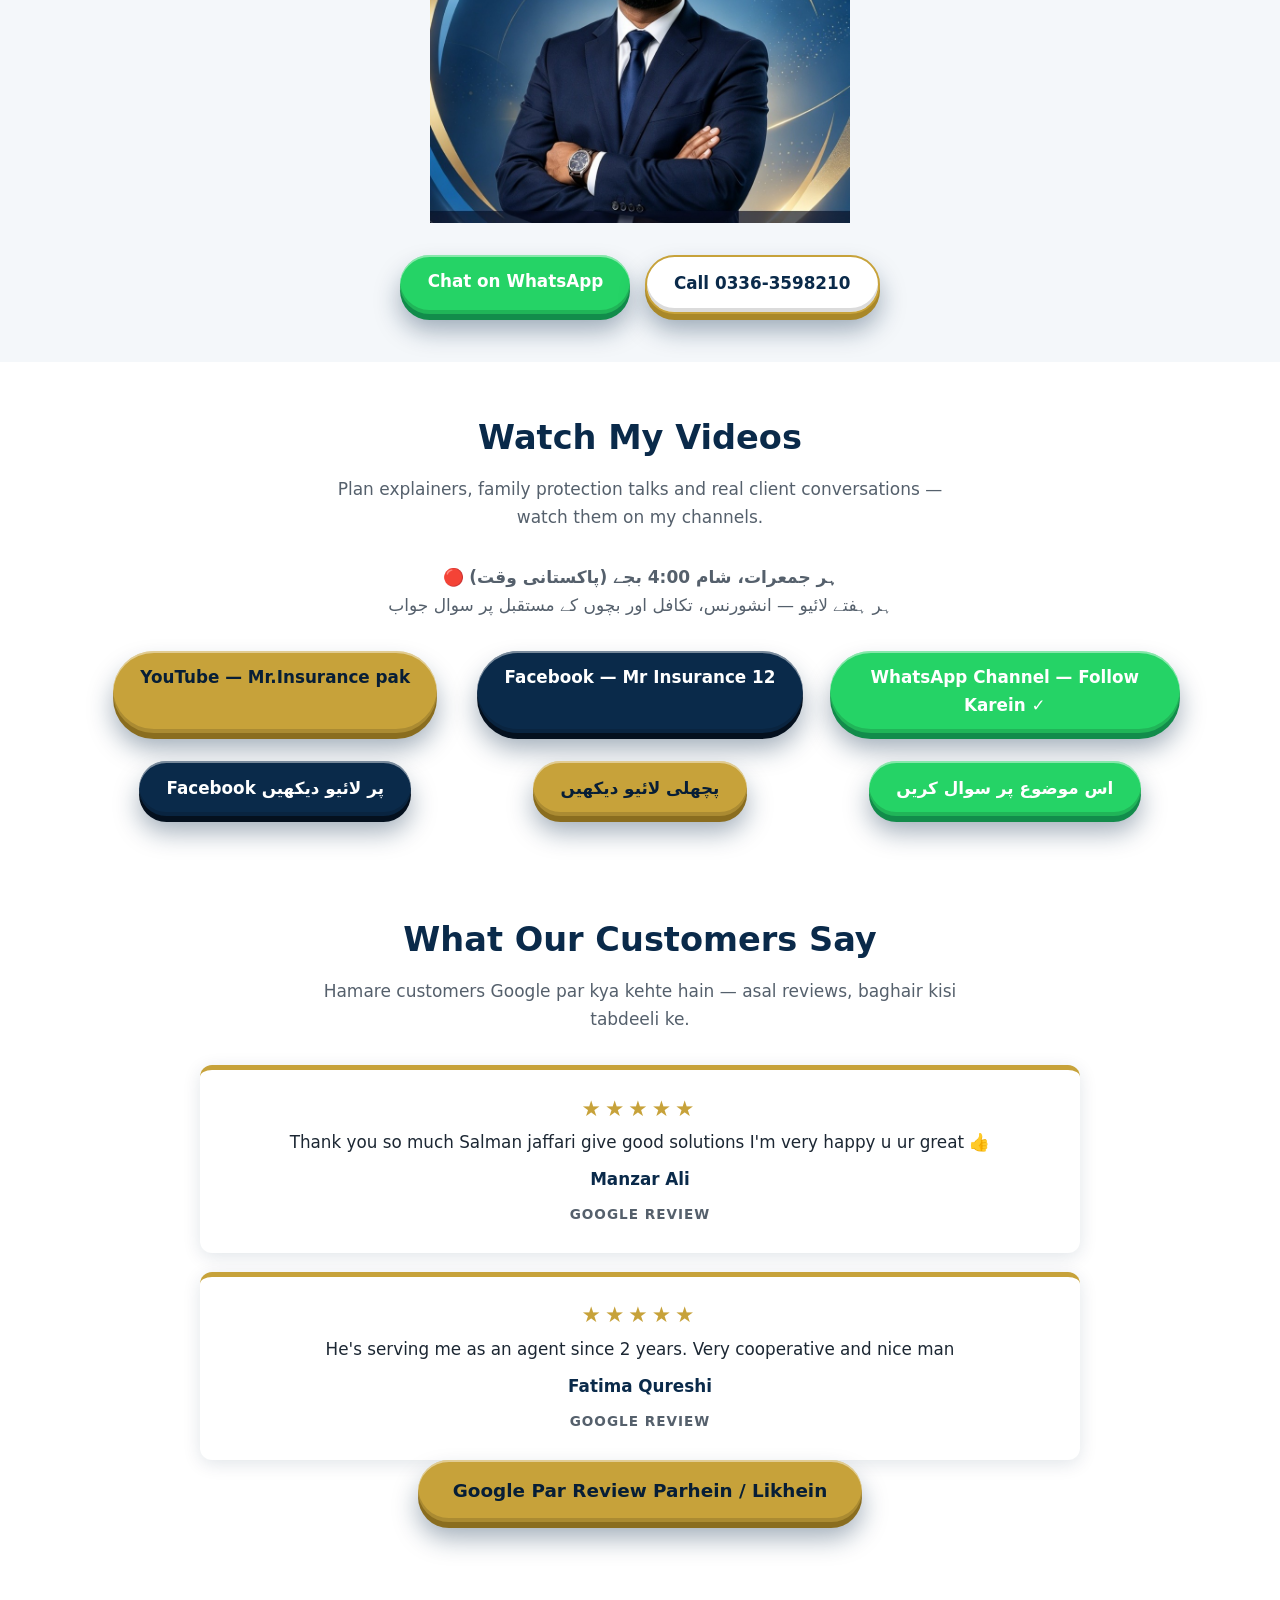
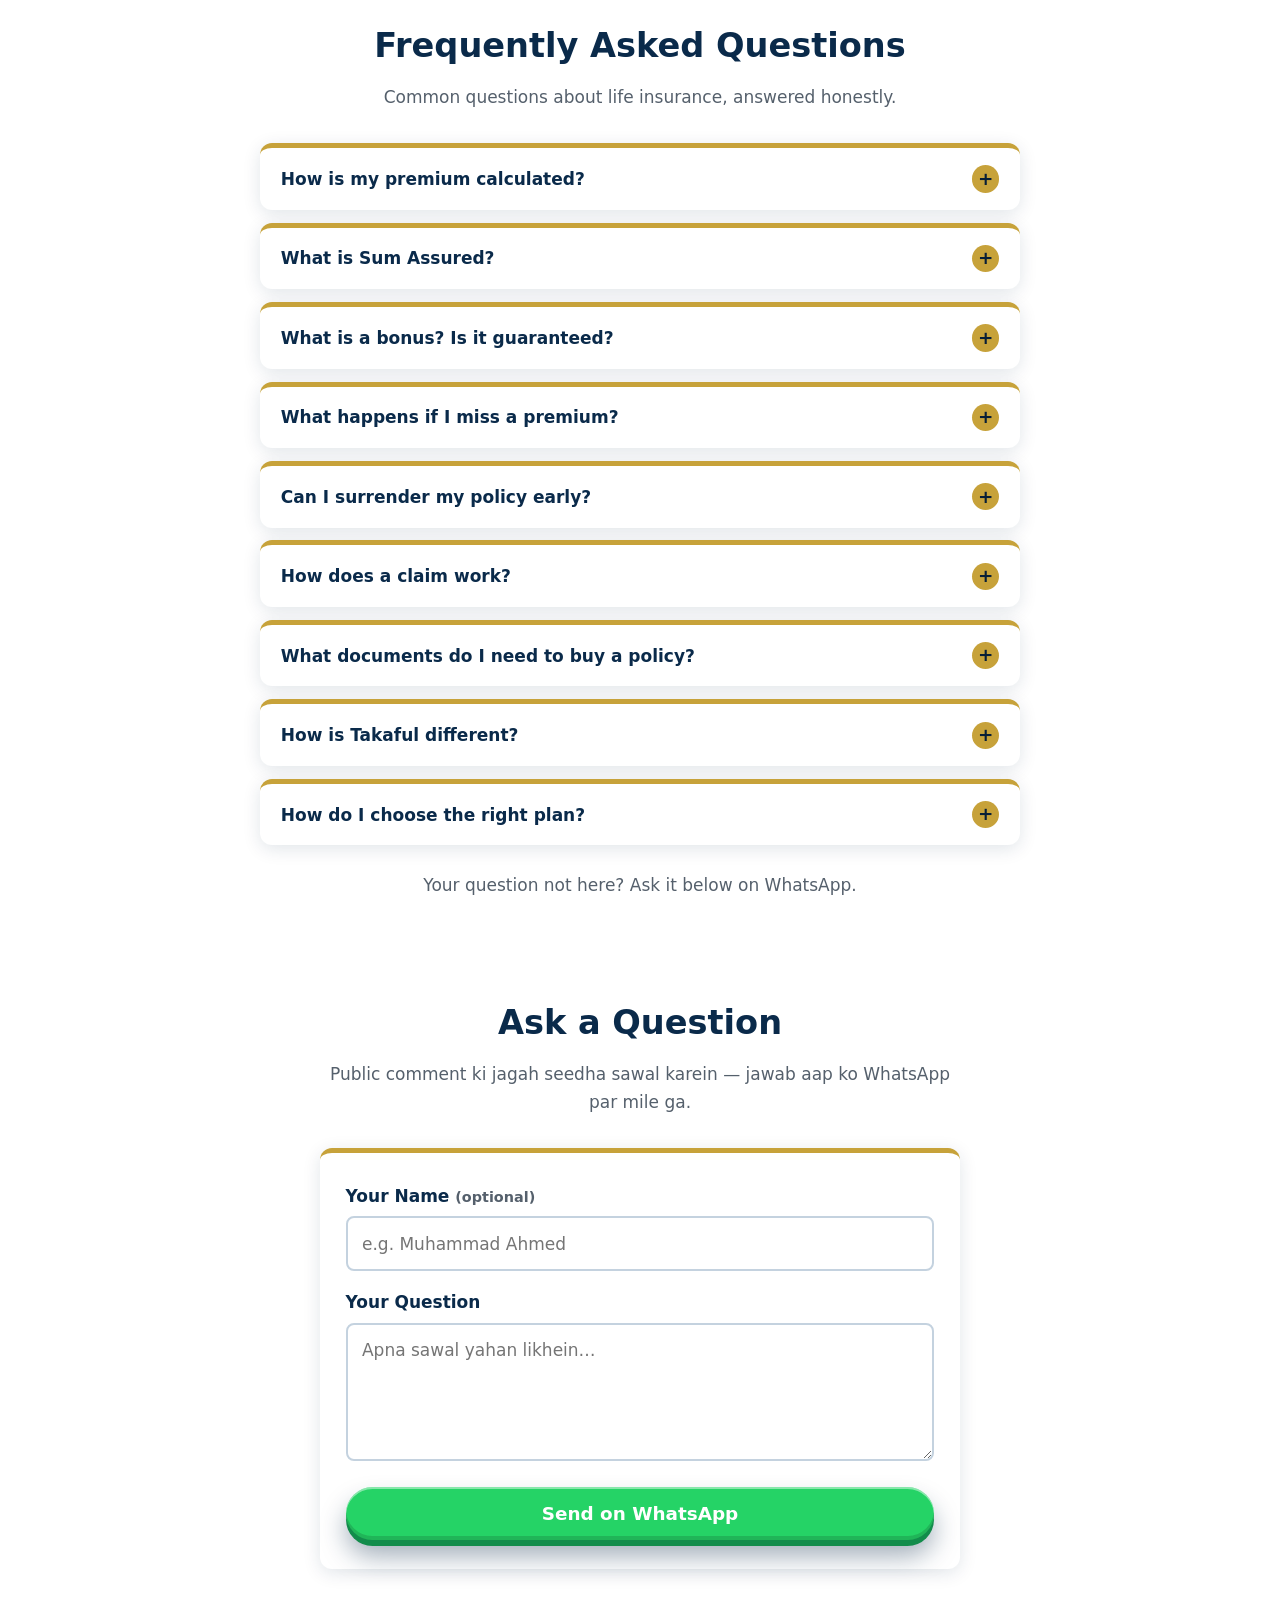
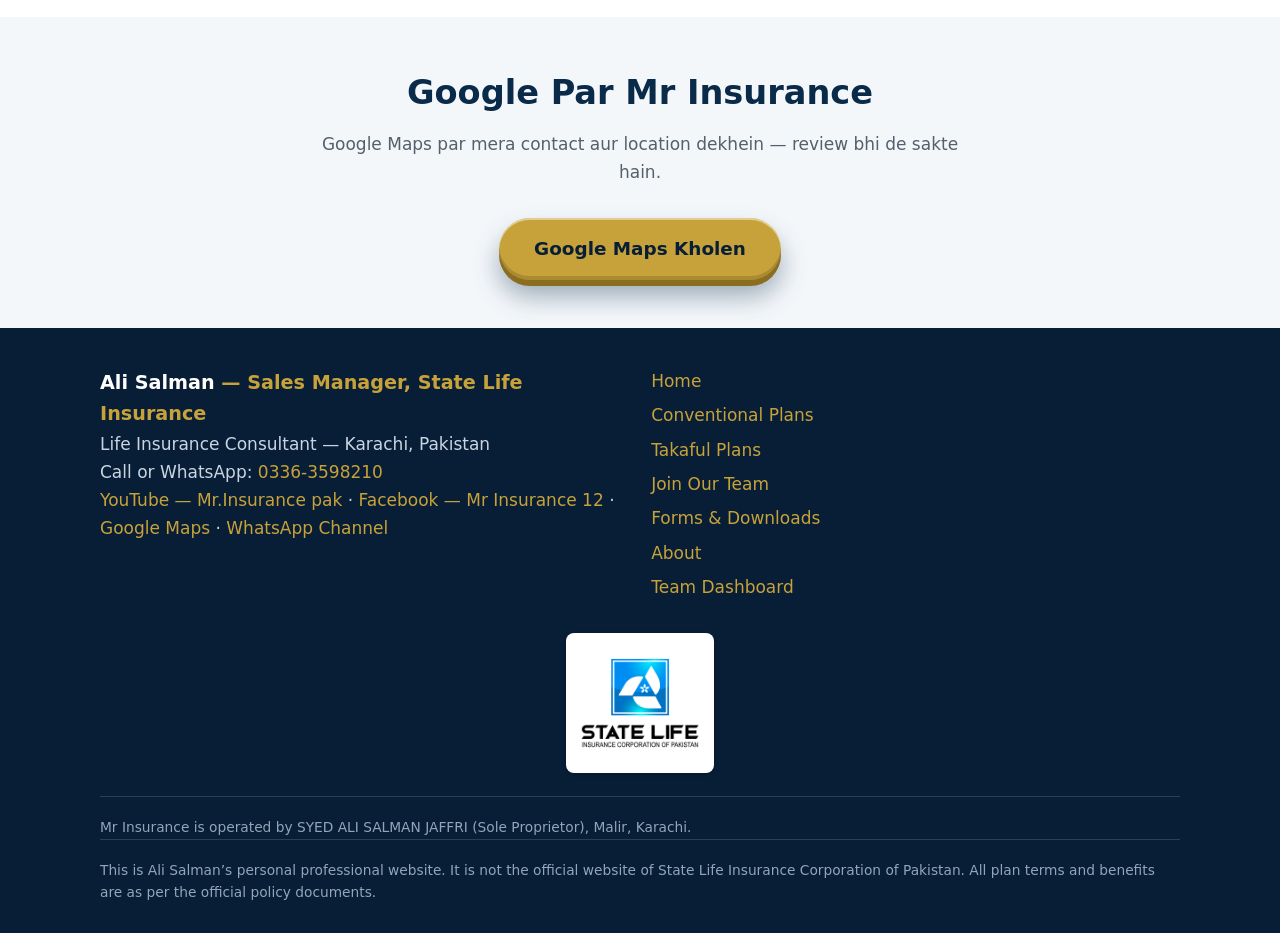
==== commit 52873e19: "Add files via upload" ====
--- a/index.html
+++ b/index.html
@@ -298,7 +298,12 @@
 }
 .btn-row { display: flex; flex-wrap: wrap; gap: 0.9rem; justify-content: center; }
 .btn-row + .btn-row { margin-top: 1rem; }
+.watch-videos .btn-row { display: grid; grid-template-columns: repeat(3, 1fr); gap: 0.9rem; }
+.watch-videos .btn-row .btn { justify-self: center; text-align: center; }
 .watch-videos .btn-row + .btn-row { margin-top: 1.75rem; }
+@media (max-width: 640px) {
+  .watch-videos .btn-row { grid-template-columns: 1fr; }
+}
 .btn {
   --btn-edge: #071E36;
   display: inline-block;
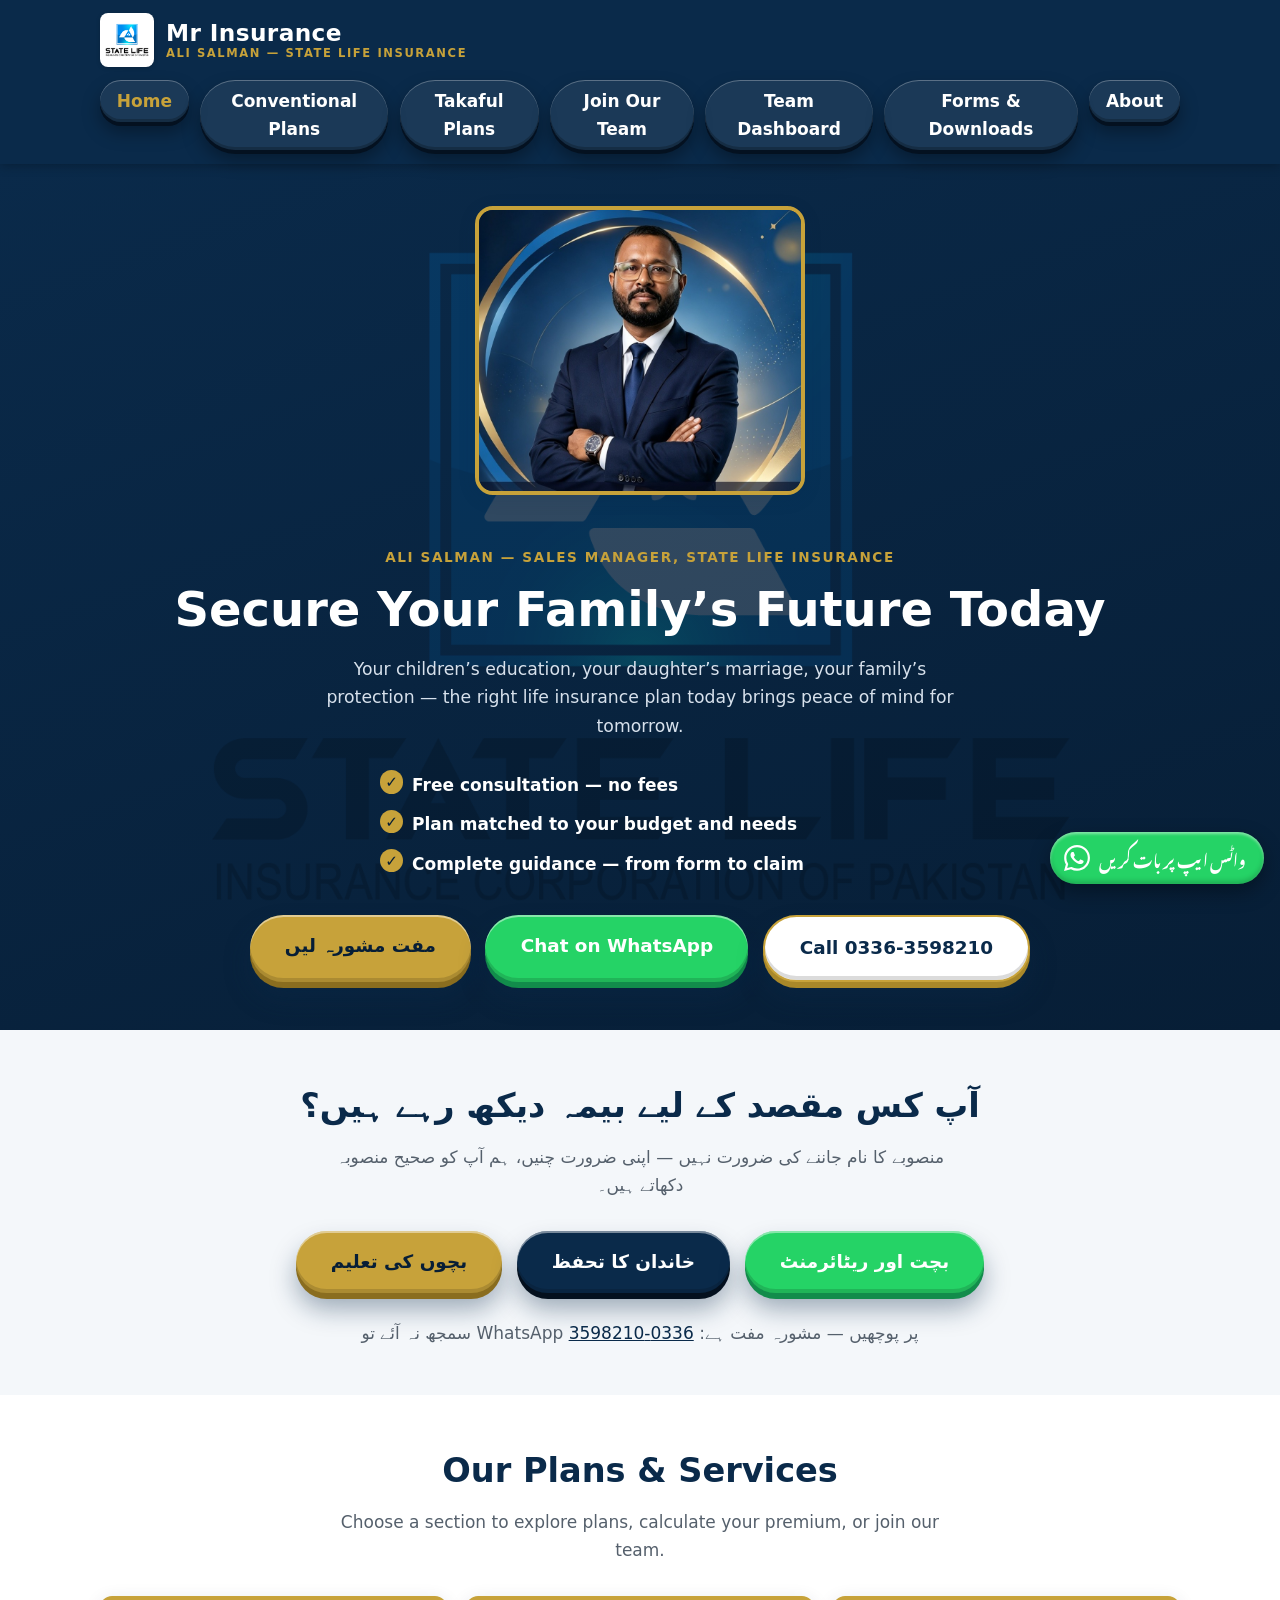
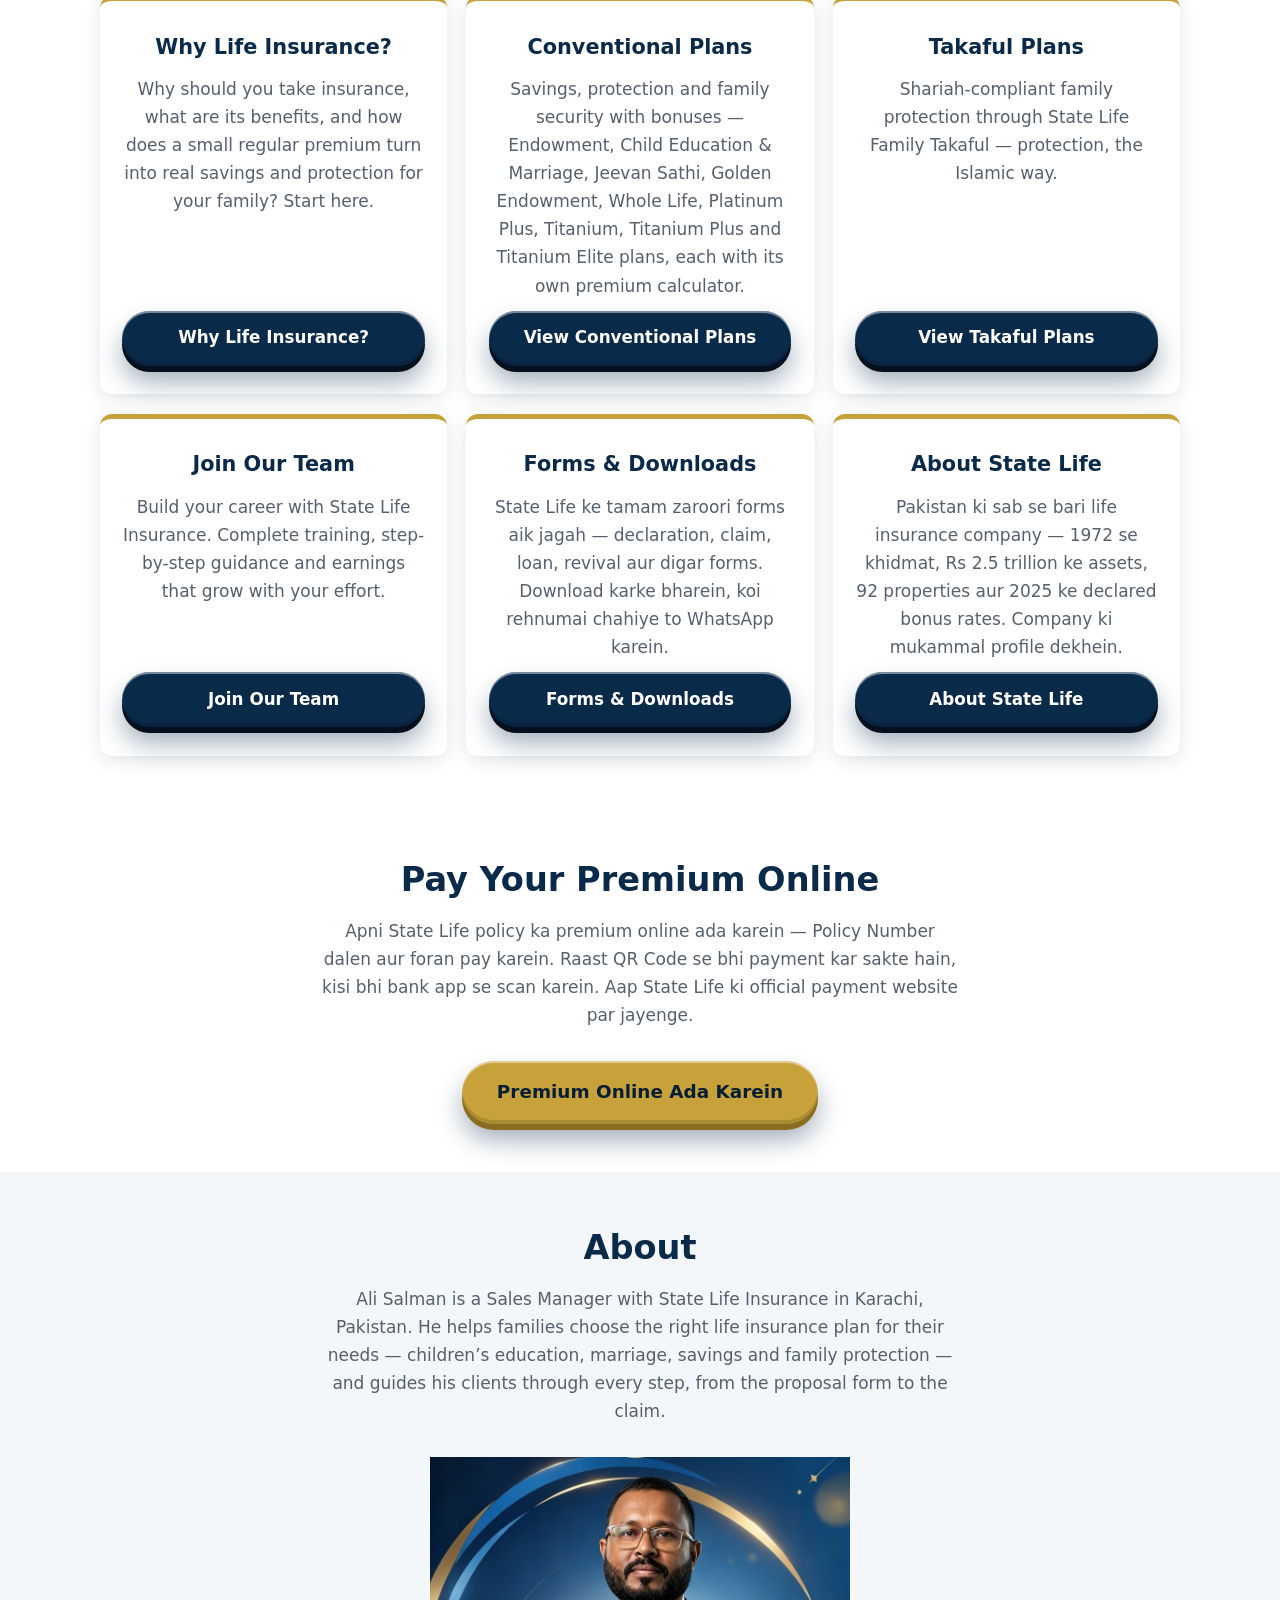
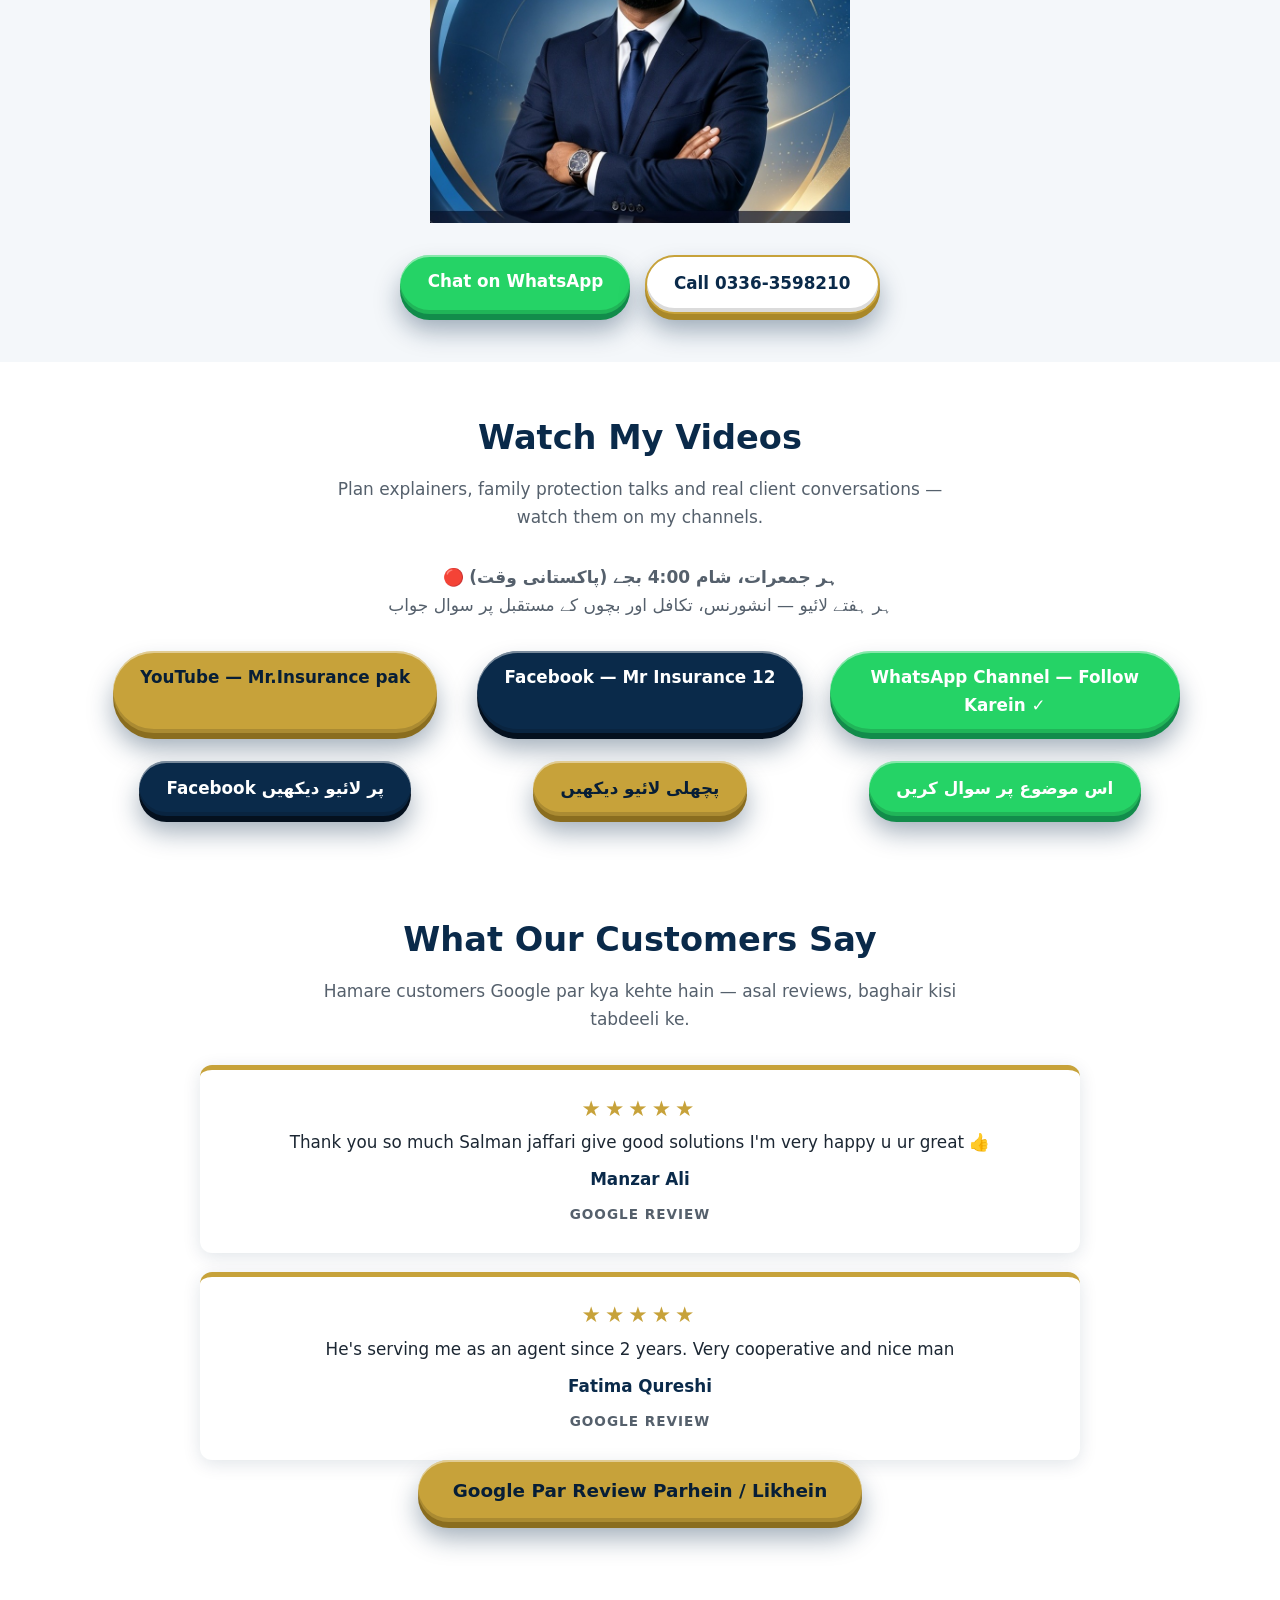
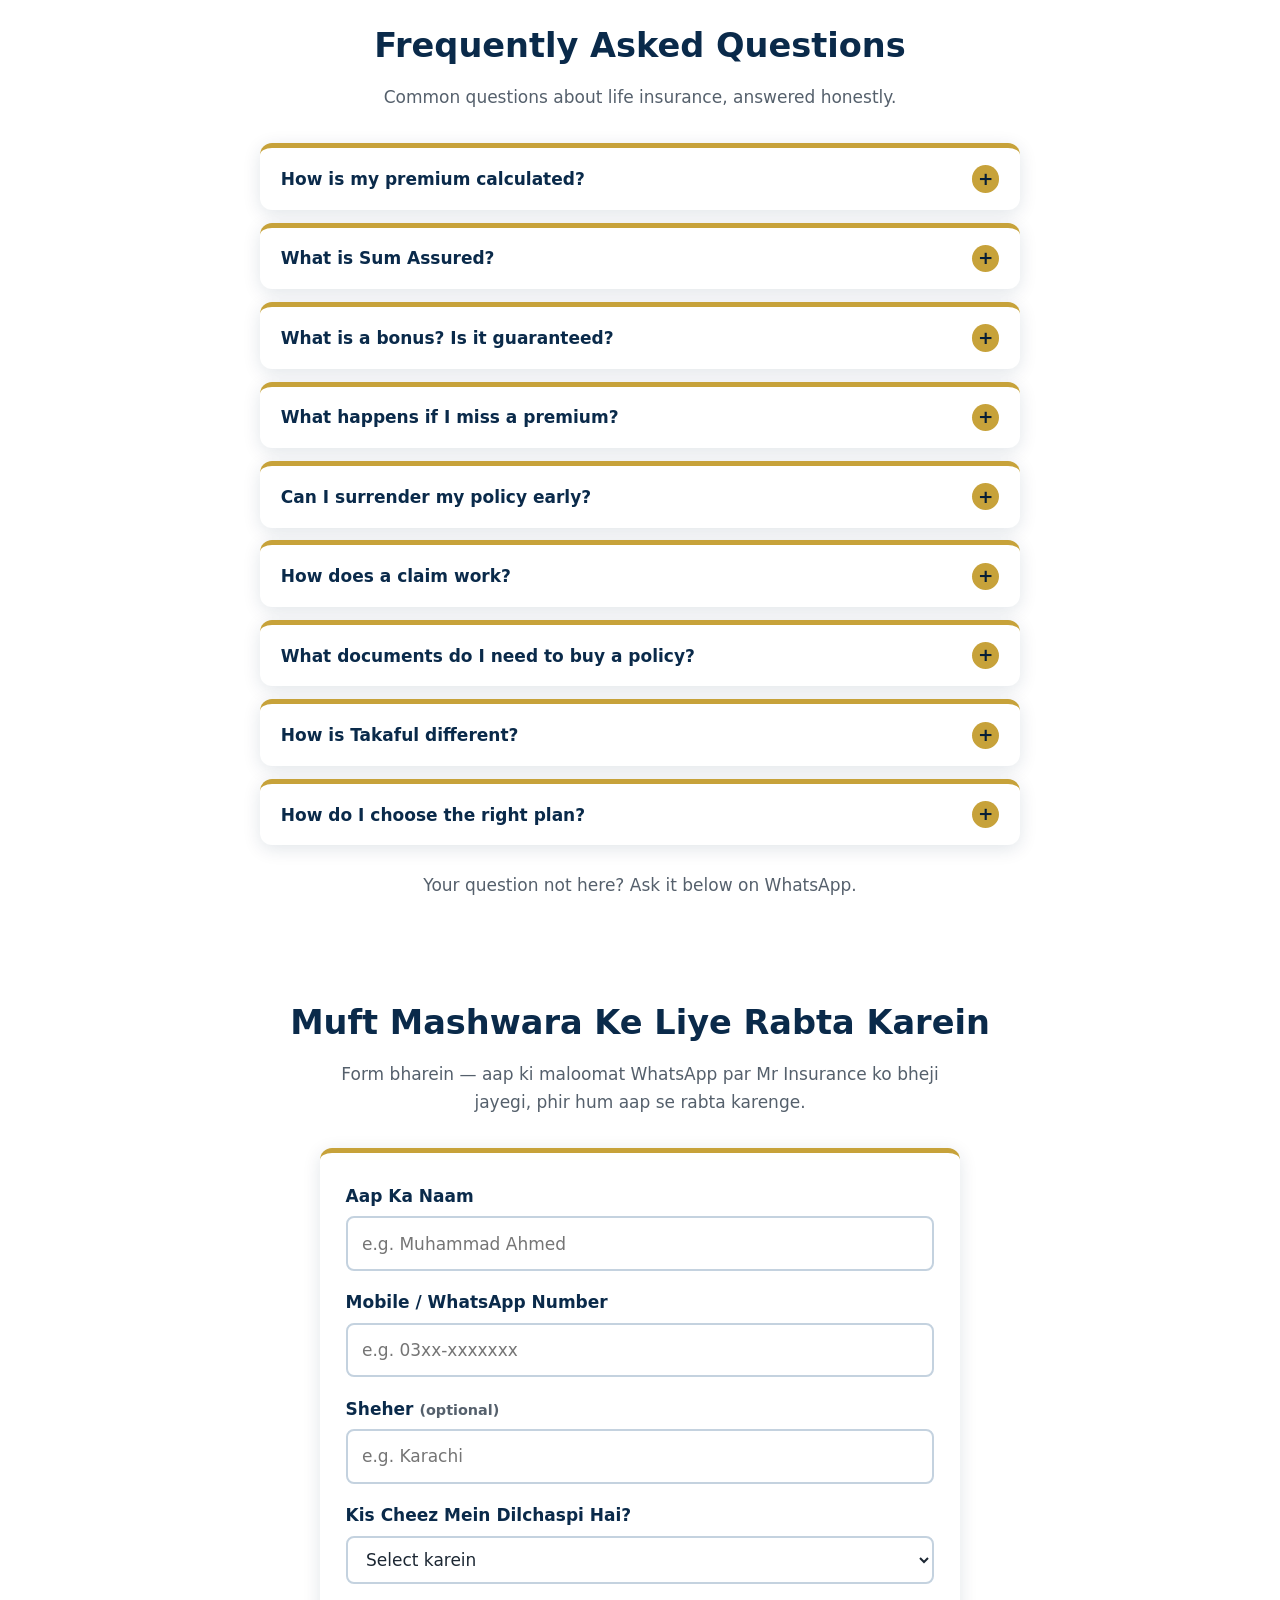
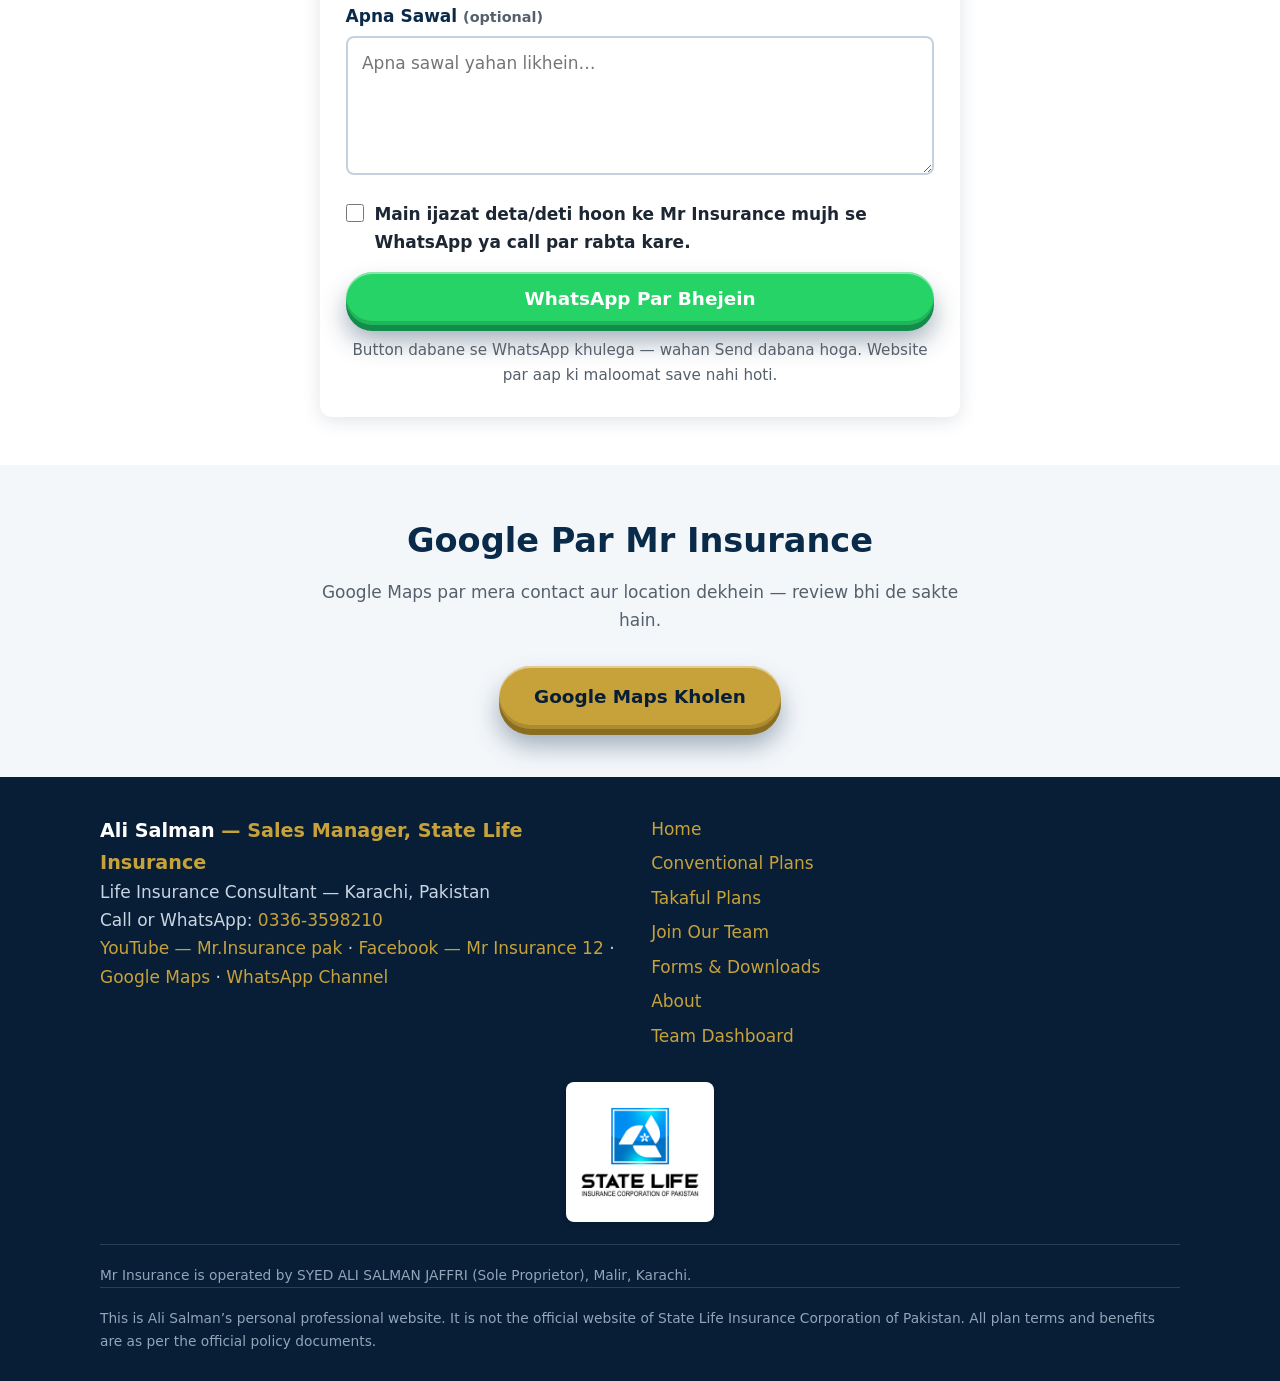
==== commit ced0724c: "Add files via upload" ====
--- a/index.html
+++ b/index.html
@@ -679,7 +679,7 @@
   margin-bottom: 0.4rem;
 }
 .ask-field label .optional { color: var(--muted); font-weight: 600; font-size: 0.9rem; }
-.ask-field input, .ask-field textarea {
+.ask-field input, .ask-field textarea, .ask-field select {
   width: 100%;
   font: inherit;
   color: var(--ink);
@@ -688,7 +688,18 @@
   border-radius: 8px;
   padding: 0.7rem 0.9rem;
 }
-.ask-field input:focus, .ask-field textarea:focus { outline: none; border-color: var(--gold); }
+.ask-field input:focus, .ask-field textarea:focus, .ask-field select:focus { outline: none; border-color: var(--gold); }
+.lead-consent {
+  display: flex;
+  gap: 0.65rem;
+  align-items: flex-start;
+  color: var(--ink);
+  font-weight: 600;
+  margin: 0.2rem 0 1rem;
+}
+.lead-consent input { width: 1.15rem; height: 1.15rem; margin-top: 0.2rem; flex-shrink: 0; }
+.lead-note { color: var(--muted); font-size: 0.95rem; margin: 0.8rem 0 0; text-align: center; }
+.lead-error { color: #B42318; font-weight: 700; margin: 0 0 0.9rem; }
 .ask-field textarea { resize: vertical; min-height: 110px; }
 .ask-field .field-error {
   border-color: #D64545 !important;
@@ -988,20 +999,46 @@
           <p class="faq-note">Your question not here? Ask it below on WhatsApp.</p>
         </div>
       </div>
-<div class="section">
-        <div class="container">
-          <h2>Ask a Question</h2>
-          <p class="lead">Public comment ki jagah seedha sawal karein — jawab aap ko WhatsApp par mile ga.</p>
-          <form class="ask-card" id="ask-form" novalidate>
+<div class="section" id="lead-form">
+        <div class="container">
+          <h2>Muft Mashwara Ke Liye Rabta Karein</h2>
+          <p class="lead">Form bharein — aap ki maloomat WhatsApp par Mr Insurance ko bheji jayegi, phir hum aap se rabta karenge.</p>
+          <form class="ask-card" id="lead-form-card" novalidate>
+            <p class="lead-error" id="lead-error" hidden></p>
             <div class="ask-field">
-              <label for="ask-name">Your Name <span class="optional">(optional)</span></label>
-              <input type="text" id="ask-name" name="name" autocomplete="name" placeholder="e.g. Muhammad Ahmed">
+              <label for="lead-name">Aap Ka Naam</label>
+              <input type="text" id="lead-name" name="name" autocomplete="name" placeholder="e.g. Muhammad Ahmed">
             </div>
             <div class="ask-field">
-              <label for="ask-question">Your Question</label>
-              <textarea id="ask-question" name="question" rows="4" placeholder="Apna sawal yahan likhein…"></textarea>
-            </div>
-            <button type="button" class="btn btn-whatsapp btn-large" id="ask-send">Send on WhatsApp</button>
+              <label for="lead-phone">Mobile / WhatsApp Number</label>
+              <input type="tel" id="lead-phone" name="phone" autocomplete="tel" inputmode="tel" placeholder="e.g. 03xx-xxxxxxx">
+            </div>
+            <div class="ask-field">
+              <label for="lead-city">Sheher <span class="optional">(optional)</span></label>
+              <input type="text" id="lead-city" name="city" autocomplete="address-level2" placeholder="e.g. Karachi">
+            </div>
+            <div class="ask-field">
+              <label for="lead-interest">Kis Cheez Mein Dilchaspi Hai?</label>
+              <select id="lead-interest" name="interest">
+                <option value="">Select karein</option>
+                <option value="Bachon ki taleem / shaadi">Bachon ki taleem / shaadi</option>
+                <option value="Khandan ki hifazat">Khandan ki hifazat</option>
+                <option value="Bachat / pension">Bachat / pension</option>
+                <option value="Takaful plan">Takaful plan</option>
+                <option value="Premium ki maloomat">Premium ki maloomat</option>
+                <option value="Doosra sawal">Doosra sawal</option>
+              </select>
+            </div>
+            <div class="ask-field">
+              <label for="lead-message">Apna Sawal <span class="optional">(optional)</span></label>
+              <textarea id="lead-message" name="message" rows="4" placeholder="Apna sawal yahan likhein…"></textarea>
+            </div>
+            <label class="lead-consent" for="lead-consent">
+              <input type="checkbox" id="lead-consent" name="consent">
+              <span>Main ijazat deta/deti hoon ke Mr Insurance mujh se WhatsApp ya call par rabta kare.</span>
+            </label>
+            <button type="submit" class="btn btn-whatsapp btn-large" id="lead-send">WhatsApp Par Bhejein</button>
+            <p class="lead-note">Button dabane se WhatsApp khulega — wahan Send dabana hoga. Website par aap ki maloomat save nahi hoti.</p>
           </form>
         </div>
       </div>
@@ -2410,26 +2447,50 @@
       });
     }
   
-    var askSend = document.getElementById("ask-send");
-    var askName = document.getElementById("ask-name");
-    var askQuestion = document.getElementById("ask-question");
-    if (askSend && askQuestion) {
-      askQuestion.addEventListener("input", function () {
-        askQuestion.classList.remove("field-error");
-      });
-      askSend.addEventListener("click", function () {
-        var question = askQuestion.value.replace(/^\s+|\s+$/g, "");
-        if (!question) {
-          askQuestion.classList.add("field-error");
-          askQuestion.focus();
-          return;
+    var leadForm = document.getElementById("lead-form-card");
+    if (leadForm) {
+      var leadName = document.getElementById("lead-name");
+      var leadPhone = document.getElementById("lead-phone");
+      var leadCity = document.getElementById("lead-city");
+      var leadInterest = document.getElementById("lead-interest");
+      var leadMessage = document.getElementById("lead-message");
+      var leadConsent = document.getElementById("lead-consent");
+      var leadError = document.getElementById("lead-error");
+      var leadFields = [leadName, leadPhone, leadInterest];
+      function leadTrim(value) { return value.replace(/^\s+|\s+$/g, ""); }
+      function leadShowError(message, field) {
+        if (leadError) { leadError.textContent = message; leadError.hidden = false; }
+        if (field) { field.classList.add("field-error"); field.focus(); }
+      }
+      for (var lf = 0; lf < leadFields.length; lf++) {
+        if (leadFields[lf]) {
+          leadFields[lf].addEventListener("input", function () { this.classList.remove("field-error"); });
+          leadFields[lf].addEventListener("change", function () { this.classList.remove("field-error"); });
         }
-        askQuestion.classList.remove("field-error");
-        var name = askName ? askName.value.replace(/^\s+|\s+$/g, "") : "";
-        var msg = name
-          ? "Assalam o Alaikum! Mera naam " + name + " hai. Mera sawal: " + question
-          : "Assalam o Alaikum! Mera sawal: " + question;
-        window.open("https://wa.me/923363598210?text=" + encodeURIComponent(msg), "_blank");
+      }
+      leadForm.addEventListener("submit", function (event) {
+        event.preventDefault();
+        if (leadError) { leadError.hidden = true; leadError.textContent = ""; }
+        var name = leadName ? leadTrim(leadName.value) : "";
+        var phone = leadPhone ? leadTrim(leadPhone.value) : "";
+        var phoneDigits = phone.replace(/\D/g, "");
+        var city = leadCity ? leadTrim(leadCity.value) : "";
+        var interest = leadInterest ? leadInterest.value : "";
+        var message = leadMessage ? leadTrim(leadMessage.value) : "";
+        if (!name) { leadShowError("Barah-e-karam apna naam likhein.", leadName); return; }
+        if (!/^(03\d{9}|923\d{9})$/.test(phoneDigits)) { leadShowError("Barah-e-karam sahi mobile number likhein, e.g. 03xx-xxxxxxx.", leadPhone); return; }
+        if (!interest) { leadShowError("Barah-e-karam dilchaspi select karein.", leadInterest); return; }
+        if (!leadConsent || !leadConsent.checked) { leadShowError("Barah-e-karam rabte ki ijazat wala box tick karein.", leadConsent); return; }
+        var lines = [
+          "Assalam o Alaikum! Main website se rabta kar raha/rahi hoon.",
+          "Naam: " + name,
+          "Mobile: " + phone,
+          "Dilchaspi: " + interest
+        ];
+        if (city) lines.push("Sheher: " + city);
+        if (message) lines.push("Sawal: " + message);
+        lines.push("Mujhe WhatsApp ya call par rabta karne ki ijazat hai.");
+        window.open("https://wa.me/923363598210?text=" + encodeURIComponent(lines.join("\n")), "_blank");
       });
     }
   
